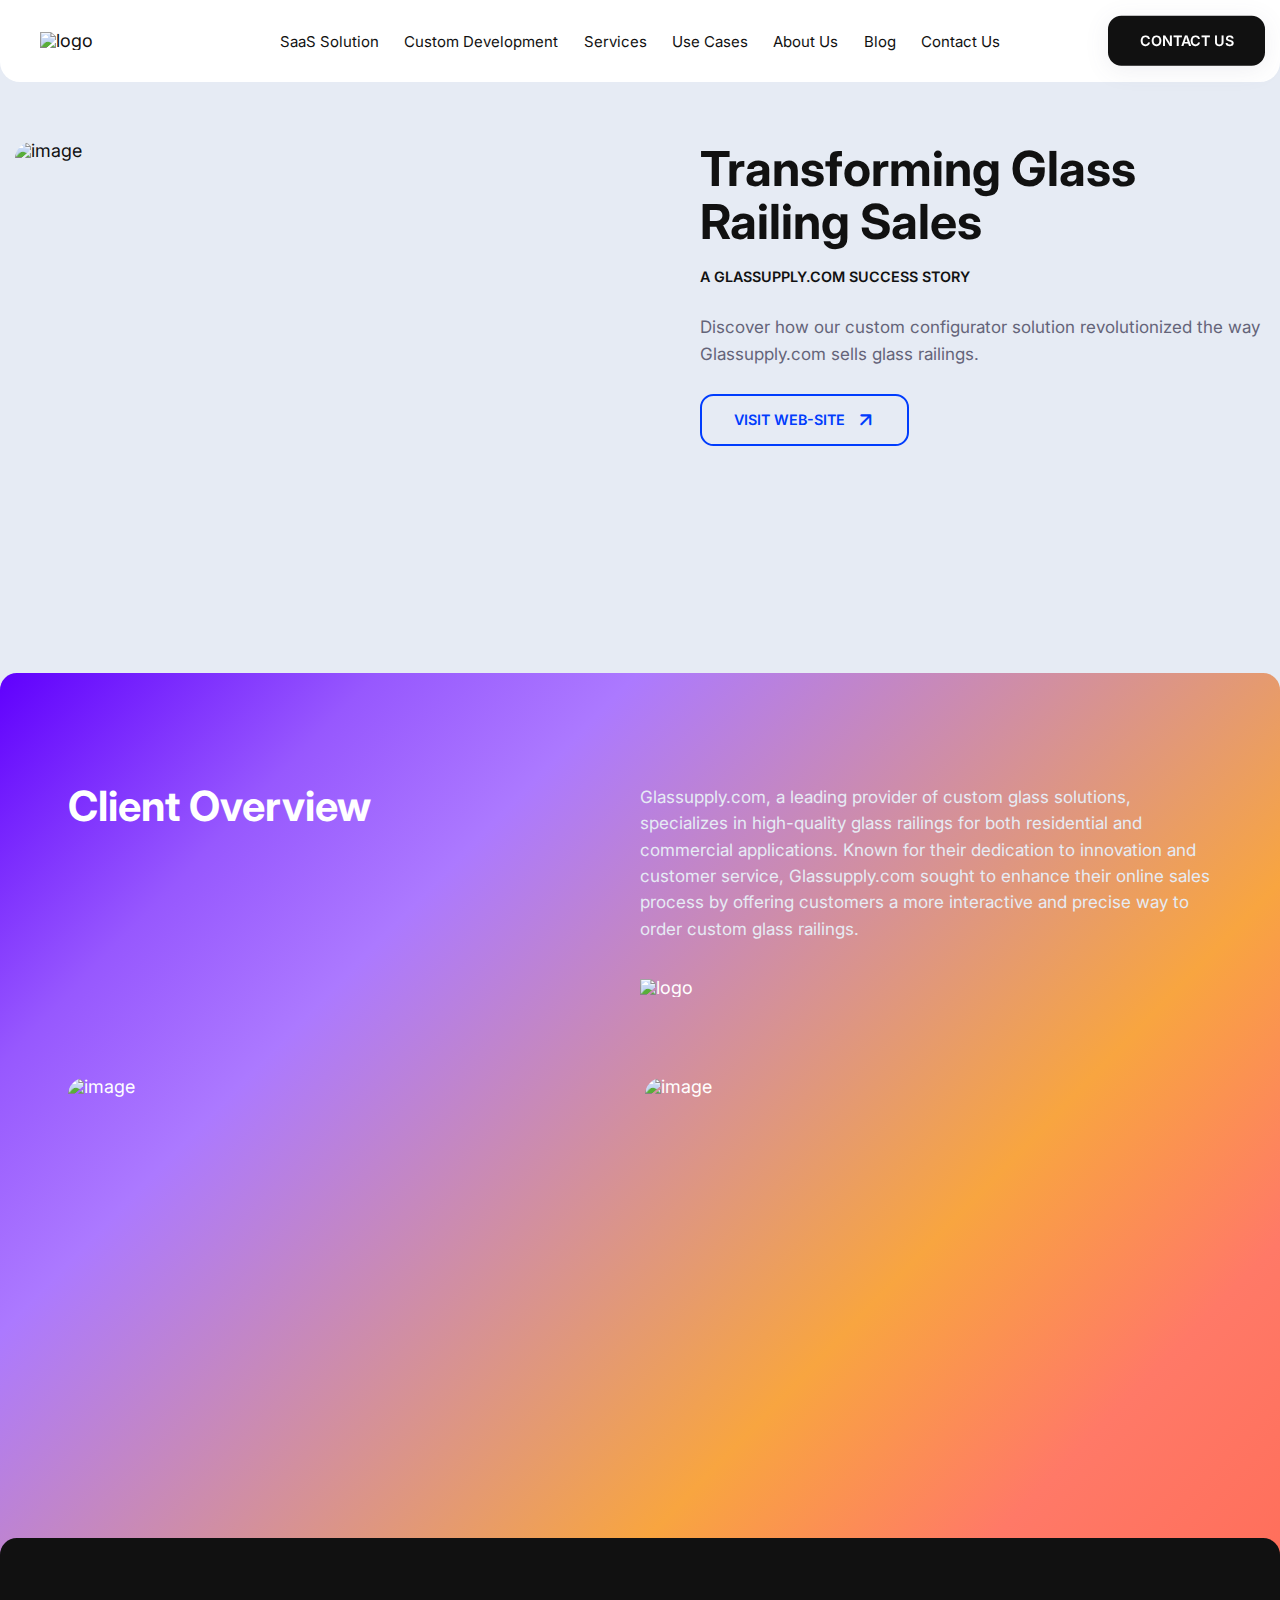
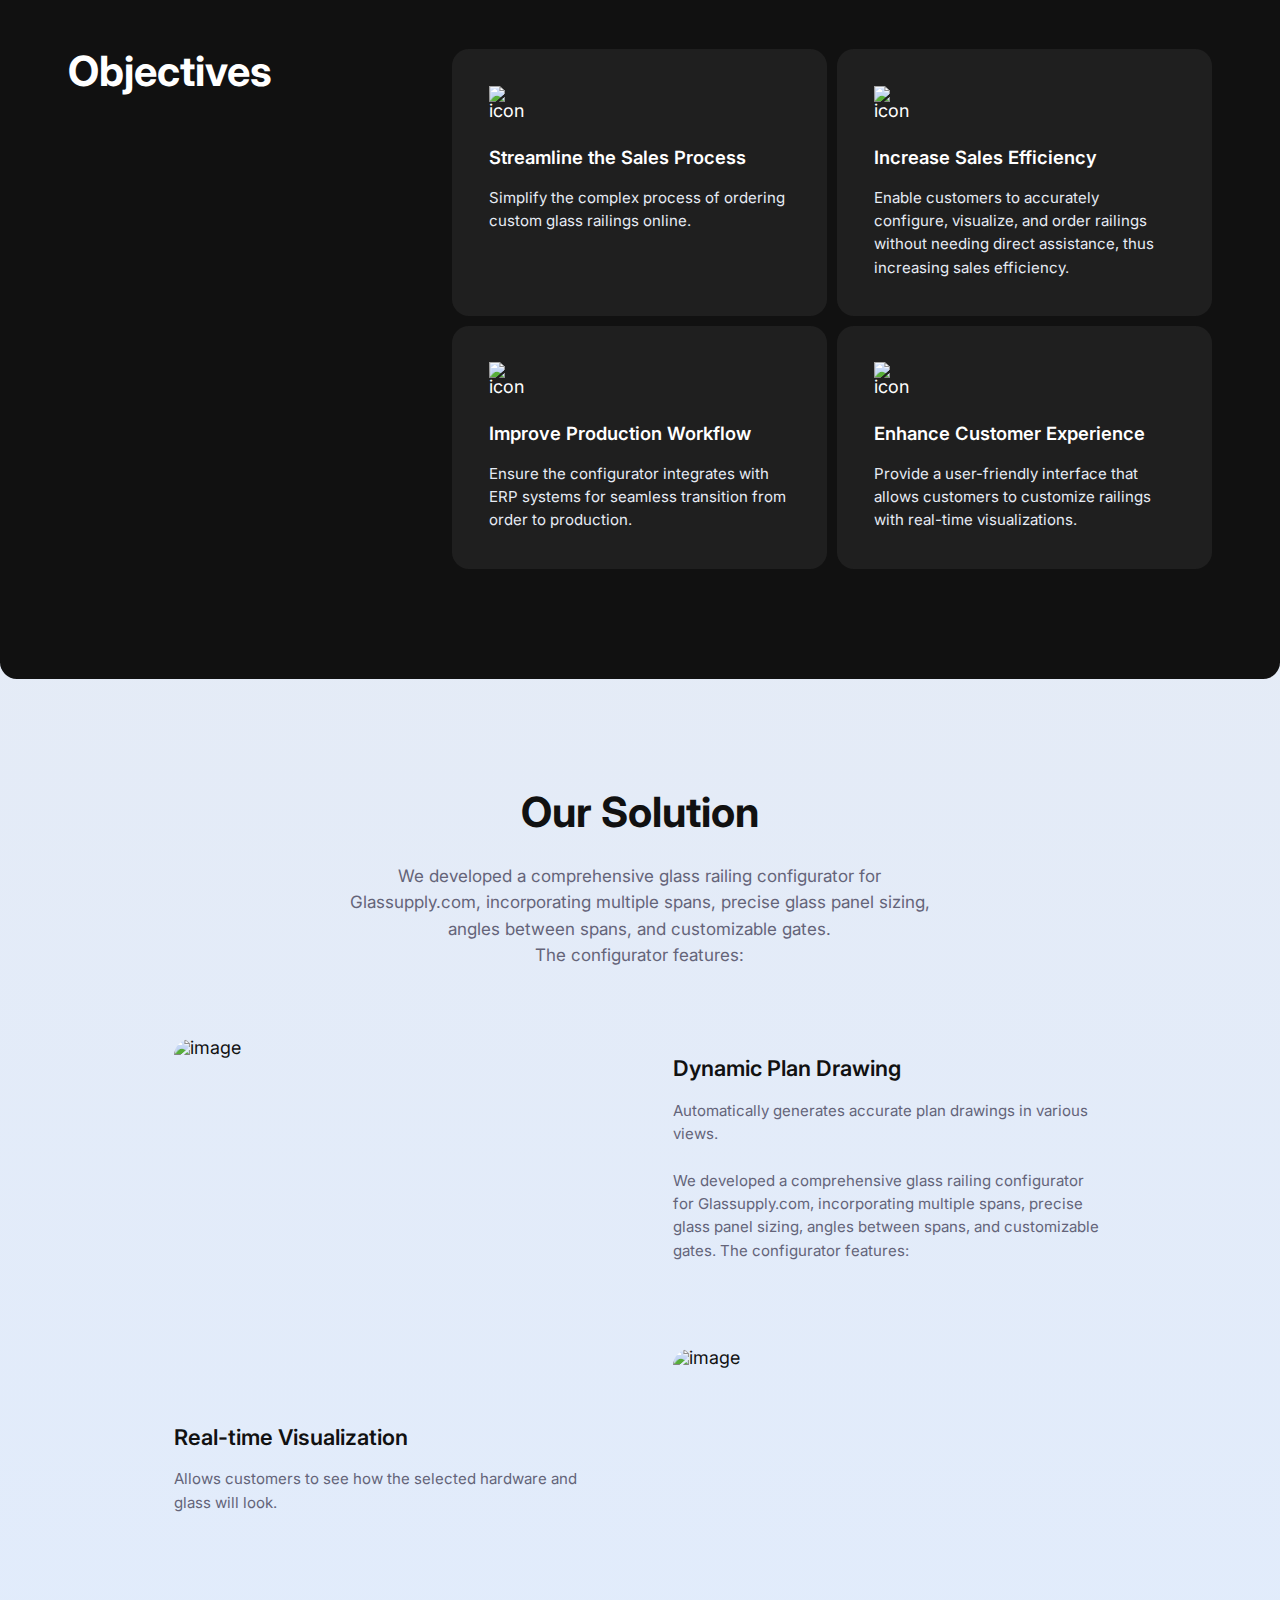
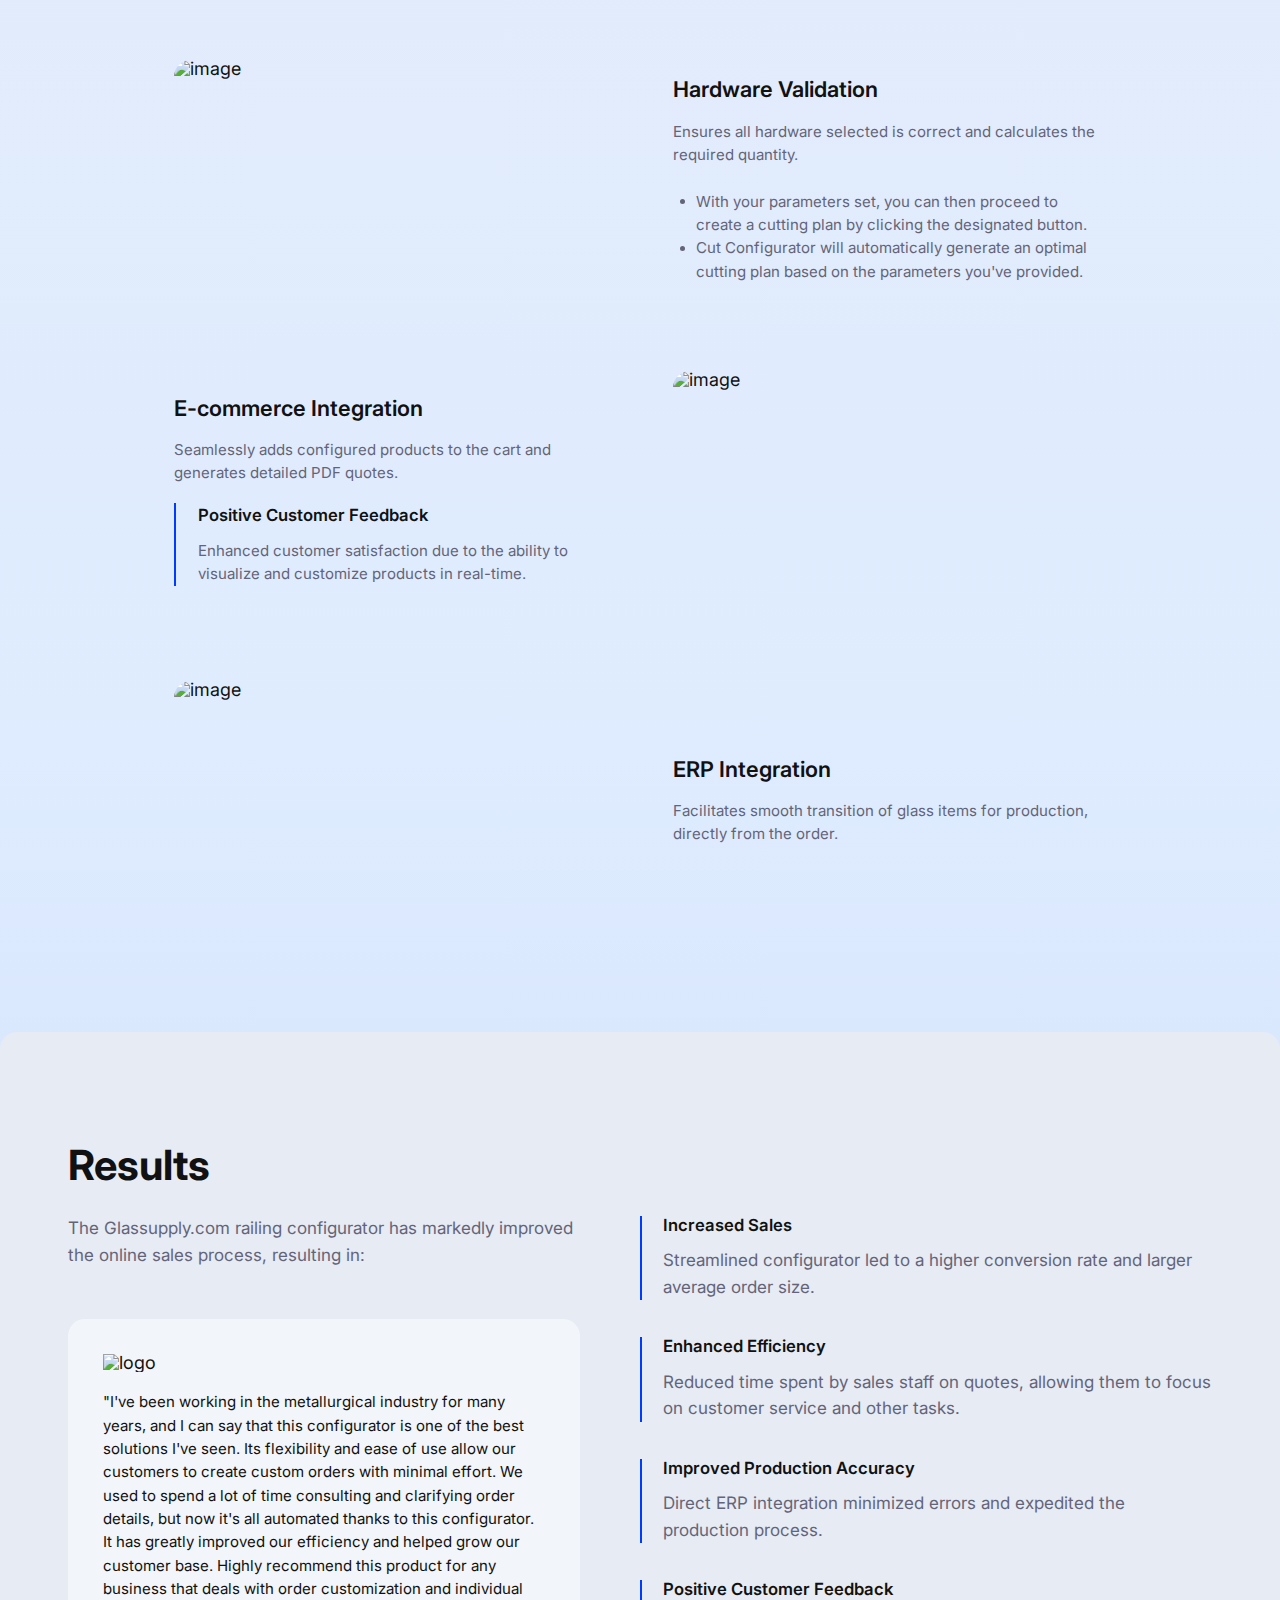
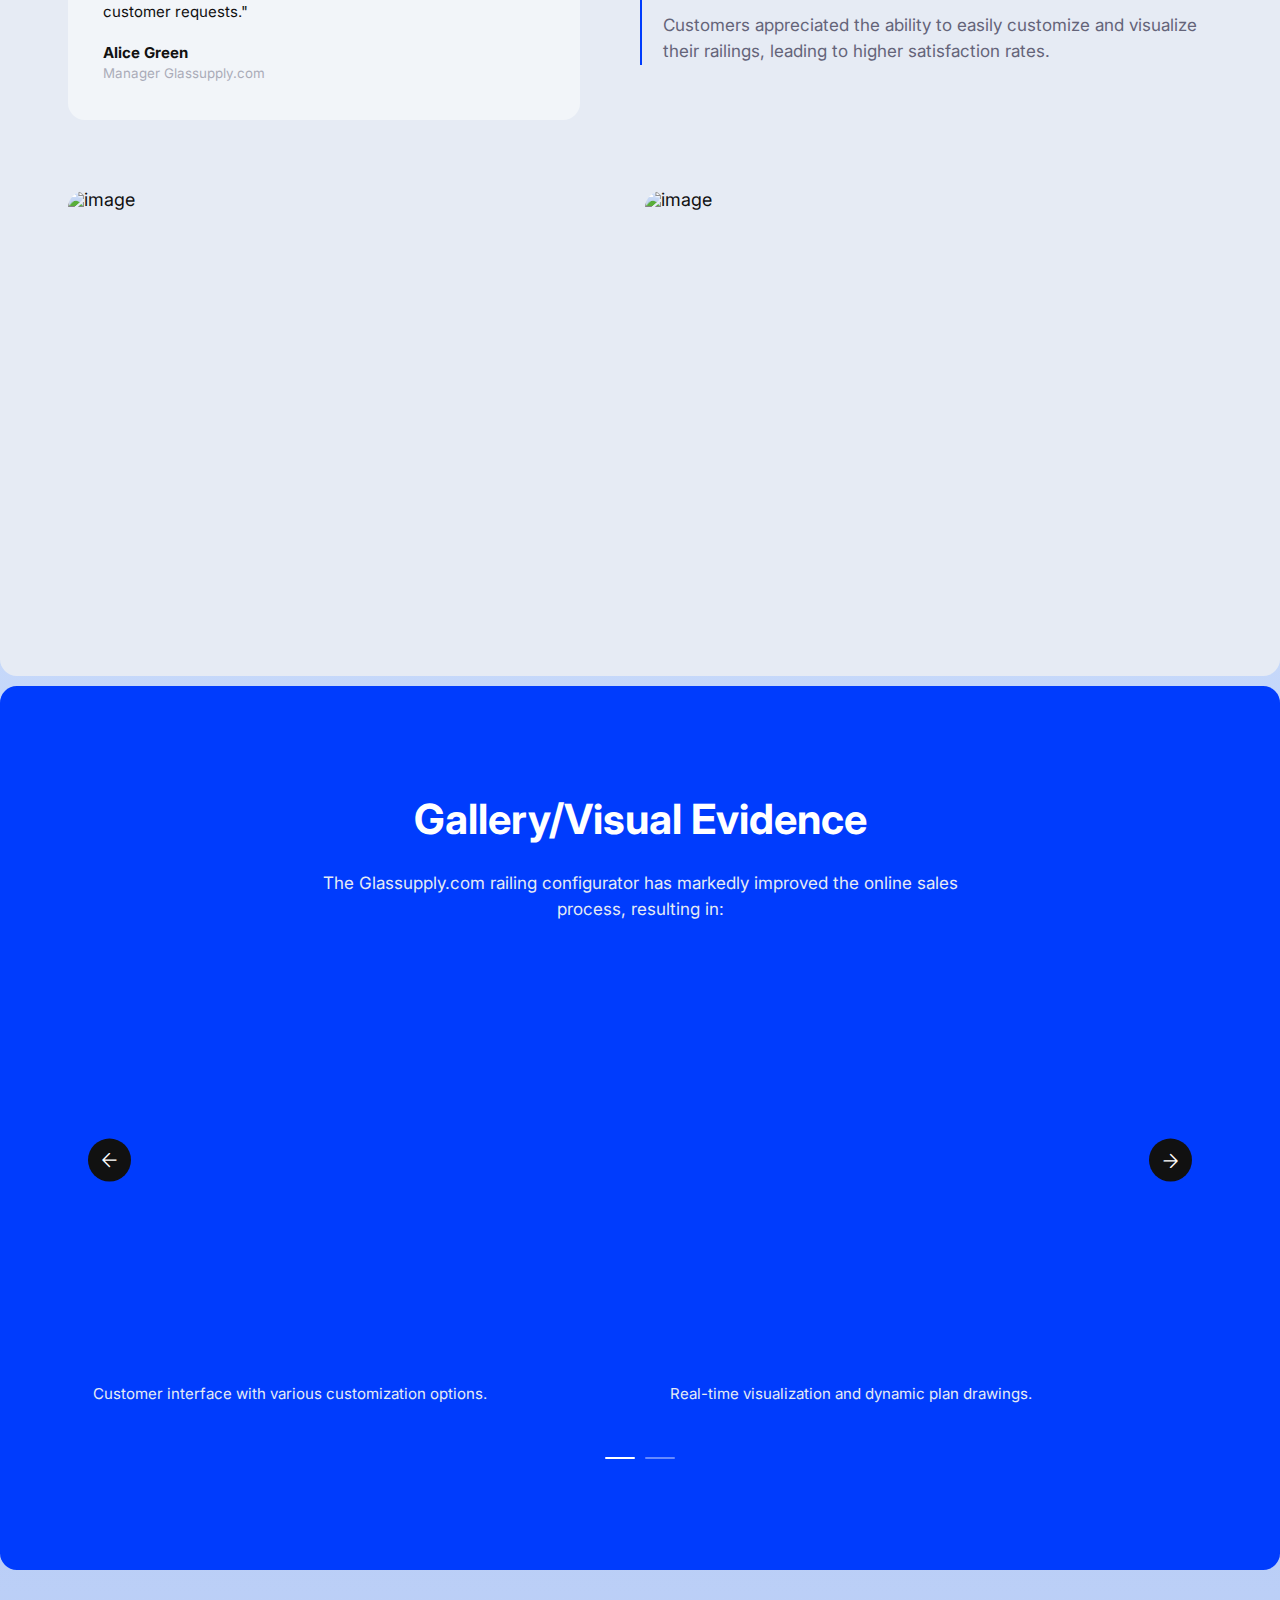
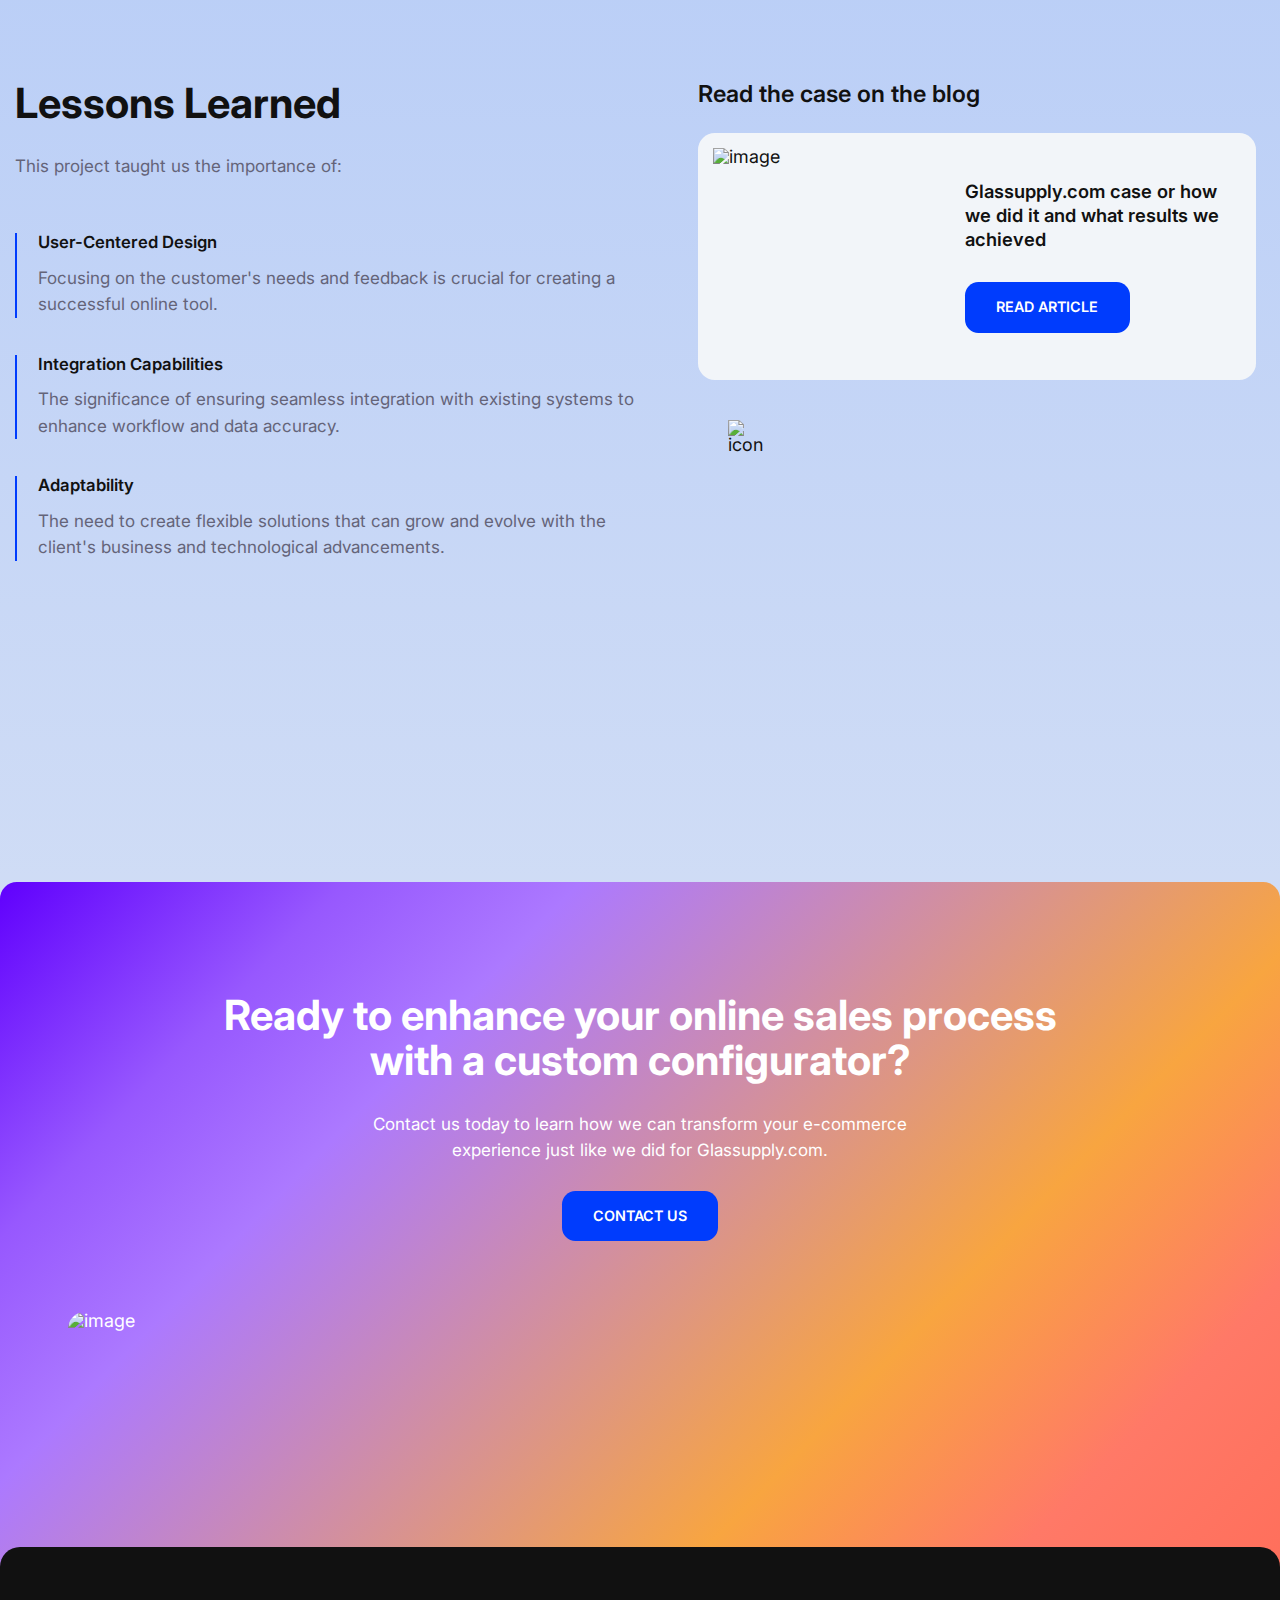
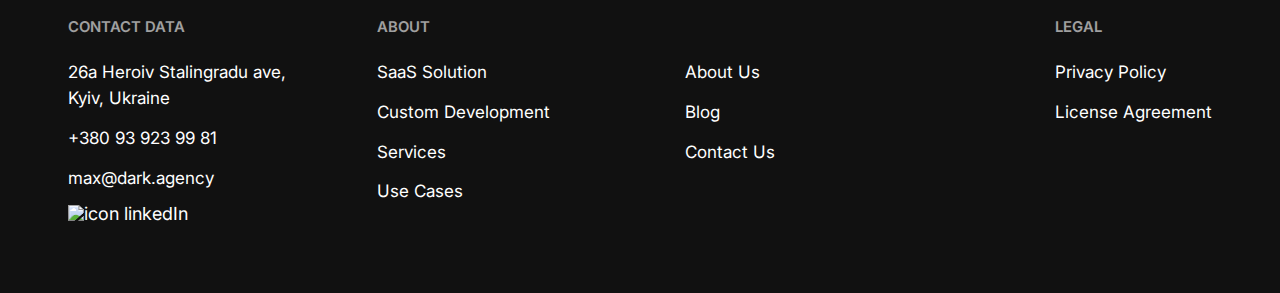
==== cases.html @ 87452d44 "Add files via upload" ====
<!DOCTYPE html>
<html lang="en">

<head>
	<title>Cases</title>
	<meta charset="UTF-8">
	<meta name="format-detection" content="telephone=no">
	<!-- <style>body{opacity: 0;}</style> -->
	<link rel="stylesheet" href="css/style.min.css?_v=20240519044227">
	<link rel="stylesheet" href="files/intl-tel-input/intlTelInput.css?_v=20240519044227">
	<link rel="shortcut icon" href="favicon.ico">
	<!-- <meta name="robots" content="noindex, nofollow"> -->
	<meta name="viewport" content="width=device-width, initial-scale=1.0">
</head>

<body>
	<div class="wrapper">
		<header class="header">
			<div class="header__box">
				<a href="home.html" class="header__logo"><img src="img/logo.svg" alt="logo"></a>
				<div class="header__menu menu">
					<nav class="menu__body">
						<div class="menu__label">Menu</div>
						<ul class="menu__list">
							<li class="menu__item _icon-arrow-link"><a href="saas.html" class="menu__link">SaaS Solution</a></li>
							<li class="menu__item _icon-arrow-link"><a href="dev.html" class="menu__link">Custom Development</a></li>
							<li class="menu__item _icon-arrow-link"><a href="services.html" class="menu__link">Services</a></li>
							<li class="menu__item _icon-arrow-link"><a href="cases.html" class="menu__link">Use Cases</a></li>
							<li class="menu__item _icon-arrow-link"><a href="about.html" class="menu__link">About Us</a></li>
							<li class="menu__item _icon-arrow-link"><a href="#" class="menu__link">Blog</a></li>
							<li class="menu__item _icon-arrow-link"><a href="contact.html" class="menu__link">Contact Us</a></li>
						</ul>
					</nav>
				</div>
				<a href="#" data-popup="#popup" data-da=".menu__body, 1200" class="header__button button">Contact us</a>
				<div class="header__actions">
					<a href="#" data-popup="#popup" class="header__button-mobile button _icon-mail"><span>Contact us</span></a>
					<button type="button" class="menu__icon icon-menu"><span></span></button>
				</div>
			</div>
		</header>

		<main class="page-cases">
			<section class="page-cases__hero hero-cases">
				<div class="hero-cases__container">
					<div class="hero-cases__body">
						<div class="hero-cases__media">
							<img src="img/cases/hero-cases/image.webp" alt="image">
						</div>
						<div class="hero-cases__content">
							<h1 class="hero-cases__title">Transforming Glass Railing Sales</h1>
							<div class="hero-cases__subtitle">A Glassupply.com Success Story</div>
							<div class="hero-cases__text text">Discover how our custom configurator solution revolutionized the way Glassupply.com sells glass railings.</div>
							<a href="#" class="hero-cases__button button _icon-arrow-link">visit web-site</a>
						</div>
					</div>
				</div>
			</section>
			<section class="page-cases__overview overview-cases">
				<div class="overview-cases__box">
					<div class="overview-cases__body">
						<div class="overview-cases__client-overview">
							<div class="overview-cases__top">
								<h2 class="overview-cases__title title">Client Overview</h2>
								<div class="overview-cases__content">
									<div class="overview-cases__text text">
										<p>Glassupply.com, a leading provider of custom glass solutions, specializes in high-quality glass railings for both residential and commercial applications. Known for their dedication to innovation and customer service, Glassupply.com sought to enhance their online sales process by offering customers a more interactive and precise way to order custom glass railings.</p>
									</div>
									<div class="overview-cases__logo">
										<img src="img/cases/overview/logo.svg" alt="logo">
									</div>
								</div>
							</div>
							<div class="overview-cases__media">
								<img src="img/cases/overview/image_1.webp" class="overview-cases__image overview-cases__image_1 ibg" alt="image">
								<img src="img/cases/overview/photo.webp" class="overview-cases__image overview-cases__image_2 ibg" alt="image">
							</div>
						</div>
						<div class="overview-cases__objectives objectives-overview-cases">
							<h2 class="objectives-overview-cases__title title">Objectives</h2>
							<div class="objectives-overview-cases__items">
								<div class="objectives-overview-cases__item item-objectivies-cases">
									<div class="item-objectivies-cases__icon">
										<img src="img/icons/icon-sale.svg" alt="icon">
									</div>
									<div class="item-objectivies-cases__body">
										<h3 class="item-objectivies-cases__title">Streamline the Sales Process</h3>
										<div class="item-objectivies-cases__text">Simplify the complex process of ordering custom glass railings online.</div>
									</div>
								</div>
								<div class="objectives-overview-cases__item item-objectivies-cases">
									<div class="item-objectivies-cases__icon">
										<img src="img/icons/icon-grow2.svg" alt="icon">
									</div>
									<div class="item-objectivies-cases__body">
										<h3 class="item-objectivies-cases__title">Increase Sales Efficiency</h3>
										<div class="item-objectivies-cases__text">Enable customers to accurately configure, visualize, and order railings without needing direct assistance, thus increasing sales efficiency.</div>
									</div>
								</div>
								<div class="objectives-overview-cases__item item-objectivies-cases">
									<div class="item-objectivies-cases__icon">
										<img src="img/icons/icon-flow.svg" alt="icon">
									</div>
									<div class="item-objectivies-cases__body">
										<h3 class="item-objectivies-cases__title">Improve Production Workflow</h3>
										<div class="item-objectivies-cases__text">Ensure the configurator integrates with ERP systems for seamless transition from order to production.</div>
									</div>
								</div>
								<div class="objectives-overview-cases__item item-objectivies-cases">
									<div class="item-objectivies-cases__icon">
										<img src="img/icons/icon-star.svg" alt="icon">
									</div>
									<div class="item-objectivies-cases__body">
										<h3 class="item-objectivies-cases__title">Enhance Customer Experience</h3>
										<div class="item-objectivies-cases__text">Provide a user-friendly interface that allows customers to customize railings with real-time visualizations.</div>
									</div>
								</div>
							</div>
						</div>
					</div>
				</div>
			</section>
			<section class="page-cases__solutions solutions-cases">
				<div class="solutions-cases__container">
					<div class="solutions-cases__top">
						<h2 class="solutions-cases__title title">Our Solution</h2>
						<div class="solutions-cases__text text">
							<p>We developed a comprehensive glass railing configurator for Glassupply.com, incorporating multiple spans, precise glass panel sizing, angles between spans, and customizable gates.</p>
							<p>The configurator features:</p>
						</div>
					</div>
					<div class="solutions-cases__items">
						<div class="solutions-cases__item item-solutions-cases">
							<div class="item-solutions-cases__media">
								<img src="img/cases/solutions-cases/image.webp" alt="image">
							</div>
							<div class="item-solutions-cases__body">
								<h3 class="item-solutions-cases__title">Dynamic Plan Drawing</h3>
								<div class="item-solutions-cases__content">
									<p>Automatically generates accurate plan drawings in various views.</p>
									<p>We developed a comprehensive glass railing configurator for Glassupply.com, incorporating multiple spans, precise glass panel sizing, angles between spans, and customizable gates. The configurator features:</p>
								</div>
							</div>
						</div>
						<div class="solutions-cases__item item-solutions-cases">
							<div class="item-solutions-cases__media">
								<img src="img/cases/solutions-cases/image.webp" alt="image">
							</div>
							<div class="item-solutions-cases__body">
								<h3 class="item-solutions-cases__title">Real-time Visualization</h3>
								<div class="item-solutions-cases__content">
									<p>Allows customers to see how the selected hardware and glass will look.</p>
								</div>
							</div>
						</div>
						<div class="solutions-cases__item item-solutions-cases">
							<div class="item-solutions-cases__media">
								<img src="img/cases/solutions-cases/image.webp" alt="image">
							</div>
							<div class="item-solutions-cases__body">
								<h3 class="item-solutions-cases__title">Hardware Validation</h3>
								<div class="item-solutions-cases__content">
									<p>Ensures all hardware selected is correct and calculates the required quantity.</p>
									<ul>
										<li>With your parameters set, you can then proceed to create a cutting plan by clicking the designated button. </li>
										<li>Cut Configurator will automatically generate an optimal cutting plan based on the parameters you've provided.</li>
									</ul>
								</div>
							</div>
						</div>
						<div class="solutions-cases__item item-solutions-cases">
							<div class="item-solutions-cases__media">
								<img src="img/cases/solutions-cases/image.webp" alt="image">
							</div>
							<div class="item-solutions-cases__body">
								<h3 class="item-solutions-cases__title">E-commerce Integration</h3>
								<div class="item-solutions-cases__content">
									<p>Seamlessly adds configured products to the cart and generates detailed PDF quotes.</p>
								</div>
								<div class="item-solutions-cases__feedback feedback-item-cases">
									<h4 class="feedback-item-cases__title">Positive Customer Feedback</h4>
									<div class="feedback-item-cases__text text">Enhanced customer satisfaction due to the ability to visualize and customize products in real-time.</div>
								</div>
							</div>
						</div>
						<div class="solutions-cases__item item-solutions-cases">
							<div class="item-solutions-cases__media">
								<img src="img/cases/solutions-cases/image.webp" alt="image">
							</div>
							<div class="item-solutions-cases__body">
								<h3 class="item-solutions-cases__title">ERP Integration</h3>
								<div class="item-solutions-cases__content">
									<p>Facilitates smooth transition of glass items for production, directly from the order.</p>
								</div>
							</div>
						</div>
					</div>
				</div>
			</section>
			<section class="page-cases__results results-cases">
				<div class="results-cases__box">
					<div class="results-cases__body">
						<div class="results-cases__top top-results-cases">
							<div class="top-results-cases__content">
								<h2 class="top-results-cases__title title">Results</h2>
								<div class="top-results-cases__text text">The Glassupply.com railing configurator has markedly improved the online sales process, resulting in:</div>
								<div class="top-results-cases__feedback feedback-top-results-cases">
									<img src="img/cases/results-cases/logo.svg" alt="logo" class="feedback-top-results-cases__logo">
									<div class="feedback-top-results-cases__quote">"I've been working in the metallurgical industry for many years, and I can say that this configurator is one of the best solutions I've seen. Its flexibility and ease of use allow our customers to create custom orders with minimal effort. We used to spend a lot of time consulting and clarifying order details, but now it's all automated thanks to this configurator. It has greatly improved our efficiency and helped grow our customer base. Highly recommend this product for any business that deals with order customization and individual customer requests."</div>
									<div class="feedback-top-results-cases__author">
										<div class="feedback-top-results-cases__name">Alice Green</div>
										<div class="feedback-top-results-cases__position">Manager Glassupply.com</div>
									</div>
								</div>
							</div>
							<div class="top-results-cases__items">
								<div class="top-results-cases__item item-top-results-cases item-blue">
									<h3 class="item-top-results-cases__title item-blue__title">Increased Sales</h3>
									<div class="item-top-results-cases__text text item-blue__text">Streamlined configurator led to a higher conversion rate and larger average order size.</div>
								</div>
								<div class="top-results-cases__item item-top-results-cases item-blue">
									<h3 class="item-top-results-cases__title item-blue__title">Enhanced Efficiency</h3>
									<div class="item-top-results-cases__text text item-blue__text">Reduced time spent by sales staff on quotes, allowing them to focus on customer service and other tasks.</div>
								</div>
								<div class="top-results-cases__item item-top-results-cases item-blue">
									<h3 class="item-top-results-cases__title item-blue__title">Improved Production Accuracy</h3>
									<div class="item-top-results-cases__text text item-blue__text">Direct ERP integration minimized errors and expedited the production process.</div>
								</div>
								<div class="top-results-cases__item item-top-results-cases item-blue">
									<h3 class="item-top-results-cases__title item-blue__title">Positive Customer Feedback</h3>
									<div class="item-top-results-cases__text text item-blue__text">Customers appreciated the ability to easily customize and visualize their railings, leading to higher satisfaction rates.</div>
								</div>
							</div>
						</div>
						<div data-gallery class="results-cases__media">
							<img src="img/cases/results-cases/image_1.webp" alt="image" class="results-cases__image results-cases__image_1 ibg">
							<img src="img/cases/results-cases/image_2.webp" alt="image" class="results-cases__image results-cases__image_2 ibg">
						</div>
					</div>
				</div>
			</section>
			<section class="page-cases__gallery gallery-cases">
				<div class="gallery-cases__box">
					<div class="gallery-cases__body">
						<div class="gallery-cases__top">
							<h2 class="gallery-cases__title title">Gallery/Visual Evidence</h2>
							<div class="gallery-cases__text text">The Glassupply.com railing configurator has markedly improved the online sales process, resulting in:</div>
						</div>
						<div class="gallery-cases__slider slider-gallery-cases swiper">
							<div class="slider-gallery-cases__wrapper swiper-wrapper">
								<div class="slider-gallery-cases__slide swiper-slide slide-gallery-cases">
									<div data-gallery class="slide-gallery-cases__media">
										<a data-video='{"source": [{"src":"files/video/1st-video-35s.mp4", "type":"video/mp4"}], "attributes": {"preload": false, "playsinline": true, "controls": true}}'>
											<video playsinline muted poster="img/cases/gallery-cases/image_1.webp">
												<source src="files/video/1st-video-35s.mp4" type="video/mp4">
											</video>
										</a>
									</div>
									<div class="slide-gallery-cases__text">
										<p>Customer interface with various customization options.</p>
									</div>
								</div>
								<div class="slider-gallery-cases__slide swiper-slide slide-gallery-cases">
									<div data-gallery class="slide-gallery-cases__media">
										<a data-video='{"source": [{"src":"files/video/1st-video-35s.mp4", "type":"video/mp4"}], "attributes": {"preload": false, "playsinline": true, "controls": true}}'>
											<video playsinline muted poster="img/cases/gallery-cases/image_2.webp">
												<source src="files/video/1st-video-35s.mp4" type="video/mp4">
											</video>
										</a>
									</div>
									<div class="slide-gallery-cases__text">
										<p>Real-time visualization and dynamic plan drawings.</p>
									</div>
								</div>
								<div class="slider-gallery-cases__slide swiper-slide slide-gallery-cases">
									<div data-gallery class="slide-gallery-cases__media">
										<a data-video='{"source": [{"src":"files/video/1st-video-35s.mp4", "type":"video/mp4"}], "attributes": {"preload": false, "playsinline": true, "controls": true}}'>
											<video playsinline muted poster="img/cases/gallery-cases/image_1.webp">
												<source src="files/video/1st-video-35s.mp4" type="video/mp4">
											</video>
										</a>
									</div>
									<div class="slide-gallery-cases__text">
										<p>Customer interface with various customization options.</p>
									</div>
								</div>
							</div>
							<div class="slider-gallery-cases__pagination"></div>
							<button type="button" class="slider-gallery-cases-button slider-gallery-cases-button-prev _icon-arrow-link"></button>
							<button type="button" class="slider-gallery-cases-button slider-gallery-cases-button-next _icon-arrow-link"></button>
						</div>
					</div>
				</div>
			</section>
			<section class="page-cases__lessons lessons-cases">
				<div class="lessons-cases__container">
					<div class="lessons-cases__body">
						<div class="lessons-cases__content content-lessons-cases">
							<div class="content-lessons-cases__title-box">
								<h2 class="content-lessons-cases__title title">Lessons Learned</h2>
								<div class="content-lessons-cases__text text">This project taught us the importance of:</div>
							</div>
							<div class="content-lessons-cases__items">
								<div class="content-lessons-cases__item item-content-lessons-cases item-blue">
									<h4 class="item-content-lessons-cases__title item-blue__title">User-Centered Design</h4>
									<div class="item-content-lessons-cases__text text item-blue__text">Focusing on the customer's needs and feedback is crucial for creating a successful online tool.</div>
								</div>
								<div class="content-lessons-cases__item item-content-lessons-cases item-blue">
									<h4 class="item-content-lessons-cases__title item-blue__title">Integration Capabilities</h4>
									<div class="item-content-lessons-cases__text text item-blue__text">The significance of ensuring seamless integration with existing systems to enhance workflow and data accuracy.</div>
								</div>
								<div class="content-lessons-cases__item item-content-lessons-cases item-blue">
									<h4 class="item-content-lessons-cases__title item-blue__title">Adaptability</h4>
									<div class="item-content-lessons-cases__text text item-blue__text">The need to create flexible solutions that can grow and evolve with the client's business and technological advancements.</div>
								</div>
							</div>
						</div>
						<div class="lessons-cases__media media-lessons-cases">
							<div class="media-lessons-cases__info info-lessons-cases">
								<h3 class="info-lessons-cases__title">Read the case on the blog</h3>
								<div class="info-lessons-cases__body">
									<div class="info-lessons-cases__image">
										<img src="img/cases/lessons-cases/image.webp" alt="image">
									</div>
									<div class="info-lessons-cases__content">
										<h5 class="info-lessons-cases__subtitle">Glassupply.com case or how we did it and what results we achieved</h5>
										<a href="#" class="info-lessons-cases__button button">Read article</a>
									</div>
								</div>
							</div>
							<div data-gallery class="media-lessons-cases__video">
								<a data-video='{"source": [{"src":"files/video/1st-video-35s.mp4", "type":"video/mp4"}], "attributes": {"preload": false, "playsinline": true, "controls": true}}'>
									<video playsinline loop muted poster="img/cases/gallery-cases/image_1.webp">
										<source src="files/video/1st-video-35s.mp4" type="video/mp4">
									</video>
								</a>
								<div class="media-lessons-cases__video-button">
									<img src="img/icons/icon-play.svg" alt="icon">
								</div>
							</div>
						</div>
					</div>
				</div>
			</section>
			<section class="page-cases__demo demo">
				<div class="demo__box">
					<div class="demo__body">
						<div class="demo__content">
							<h2 class="demo__title title">Ready to enhance your online sales process with a custom configurator?</h2>
							<div class="demo__text text">Contact us today to learn how we can transform your e-commerce experience just like we did for Glassupply.com.</div>
							<a href="#" data-popup="#popup" class="demo__button button">Contact us</a>
						</div>
						<div class="demo__image">
							<img src="img/demo/image.webp" alt="image">
						</div>
					</div>
				</div>
			</section>
		</main>
		<footer class="footer">
			<div class="footer__box">
				<div class="footer__body">
					<div class="footer__contact contact-footer">
						<div class="contact-footer__label footer__label">Contact data</div>
						<div class="contact-footer__body">
							<a href="https://maps.app.goo.gl/h1xusUTWnPDBeWwU9" class="contact-footer__link footer__link">26a Heroiv Stalingradu ave,
								Kyiv, Ukraine</a>
							<a href="tel:+380939239981" class="contact-footer__link footer__link">+380 93 923 99 81</a>
							<a href="mailto:max@dark.agency" class="contact-footer__link footer__link">max@dark.agency</a>
							<a href="#" class="contact-footer__link-social">
								<img src="img/icons/icon-linkedIn.svg" alt="icon linkedIn">
							</a>
						</div>
					</div>
					<div class="footer__about about-footer">
						<div class="about-footer__label footer__label">About</div>
						<nav class="about-footer__body">
							<ul class="about-footer__list">
								<li class="about-footer__item"><a href="saas.html" class="about-footer__link footer__link">SaaS Solution</a></li>
								<li class="about-footer__item"><a href="about.html" class="about-footer__link footer__link">About Us</a></li>
								<li class="about-footer__item"><a href="dev.html" class="about-footer__link footer__link">Custom Development</a></li>
								<li class="about-footer__item"><a href="#" class="about-footer__link footer__link">Blog</a></li>
								<li class="about-footer__item"><a href="services.html" class="about-footer__link footer__link">Services</a></li>
								<li class="about-footer__item"><a href="contact.html" class="about-footer__link footer__link">Contact Us</a></li>
								<li class="about-footer__item"><a href="cases.html" class="about-footer__link footer__link">Use Cases</a></li>
							</ul>
						</nav>
					</div>
					<div class="footer__legal legal-footer">
						<div class="legal-footer__label footer__label">Legal</div>
						<div class="legal-footer__body">
							<a href="#" class="legal-footer__link footer__link">Privacy Policy</a>
							<a href="#" class="legal-footer__link footer__link">License Agreement</a>
						</div>
					</div>
				</div>
			</div>
		</footer>
	</div>
	<div id="popup" aria-hidden="true" class="popup">
		<div class="popup__wrapper">
			<div class="popup__content">
				<div class="popup__close-block">
					<div class="popup__dot"></div>
					<div class="popup__dot"></div>
					<button data-close type="button" class="popup__close">
						<img src="img/icons/icon-close.svg" alt="icon">
					</button>
				</div>
				<div class="popup__body">
					<div class="popup__images">
						<div class="popup__image popup__image_1">
							<img src="img/popup/image_1.webp" alt="image">
						</div>
						<div class="popup__image popup__image_2">
							<img src="img/popup/image_2.webp" alt="image">
						</div>

					</div>
					<div class="popup__box">
						<h2 class="popup__title">Get in Touch</h2>
						<div class="popup__text">Simply want to connect or have a general inquiry? Feel free to reach out, and we’ll get back to you as soon as we can.</div>
						<div class="popup__form">
							<form action="files/sendmail/sendmail.php" method="POST" class="form__body">
								<div class="form__item">
									<label for="formFirstNamePopup" class="form__label">First Name</label>
									<input type="text" name="form[first-name]" id="formFirstNamePopup" data-error="Error" placeholder="John" class="input">
								</div>
								<div class="form__item">
									<label for="formLastNamePopup" class="form__label">last Name</label>
									<input type="text" name="form[last-name]" id="formLastNamePopup" data-error="Error" placeholder="" class="input">
								</div>
								<div class="form__item">
									<label for="formEmailPopup" class="form__label">Email</label>
									<input type="email" name="form[email]" id="formEmailPopup" data-error="Error" placeholder="E-mail" class="input">
								</div>
								<div class="form__item">
									<label for="formCountryPopup" class="form__label">Country</label>
									<input type="text" name="form[country]" id="formCountryPopup" data-error="Error" placeholder="Germany" class="input">
								</div>
								<div class="form__item">
									<label for="formPhonePopup" class="form__label">Phone</label>
									<input type="tel" name="form[phone]" id="formPhonePopup" data-error="Error" placeholder="" class="input">
								</div>
								<div class="form__item">
									<label for="formNamePopup" class="form__label">First Name</label>
									<input type="text" name="form[name]" id="formNamePopup" data-error="Error" placeholder="Optional" class="input">
								</div>
								<div class="form__item form__item_message">
									<label for="formMessagePopup" class="form__label">Message</label>
									<input type="text" name="form[message]" id="formMessagePopup" data-error="Error" placeholder="Message" class="input input_message-popup">
								</div>
								<button type="submit" class="button">Send request</button>
							</form>
						</div>
					</div>
				</div>
			</div>
		</div>
	</div>
	<script src="js/app.min.js?_v=20240519044227"></script>
	<script src="files/intl-tel-input/intlTelInput.js?_v=20240519044227"></script>
	<script src="files/intl-tel-input/utils.js?_v=20240519044227"></script>
</body>

</html>
---- css/style.min.css ----
@import url(https://fonts.googleapis.com/css?family=Inter:regular,600,700&display=swap);@import url(https://fonts.googleapis.com/css?family=Allerta+Stencil:regular&display=swap);@font-face{font-family:icons;font-display:swap;src:url(../fonts/icons.woff2) format("woff2");font-weight:400;font-style:normal}[class*=_icon-]::before{font-family:icons;font-style:normal;font-weight:400;font-variant:normal;text-transform:none;line-height:1;-webkit-font-smoothing:antialiased;-moz-osx-font-smoothing:grayscale}._icon-app:before{content:"\e906";color:#003cfd}._icon-idea:before{content:"\e907";color:#003cfd}._icon-strategy:before{content:"\e905";color:#003cfd}._icon-commerce:before{content:"\e904"}._icon-code:before{content:"\e903"}._icon-arrow-link:before{content:"\e900";color:#fff}._icon-arrow:before{content:"\e901";color:#fff}._icon-mail:before{content:"\e902";color:#fff}*{padding:0;margin:0;border:0}*,*::after,*::before{box-sizing:border-box}*::after,*::before{display:inline-block}body,html{height:100%;min-width:320px}body{color:#111;line-height:1;font-family:Inter;font-size:1.125rem;-ms-text-size-adjust:100%;-moz-text-size-adjust:100%;-webkit-text-size-adjust:100%;-webkit-font-smoothing:antialiased;-moz-osx-font-smoothing:grayscale}button,input,textarea{font-family:Inter;font-size:inherit;line-height:inherit;color:inherit;background-color:transparent}input,textarea{width:100%}button,option,select{cursor:pointer}a{display:inline-block;color:inherit;text-decoration:none}ul li{list-style:none}img{vertical-align:top}h1,h2,h3,h4,h5,h6{font-weight:inherit;font-size:inherit}.lock body{overflow:hidden;touch-action:none;-ms-scroll-chaining:none;overscroll-behavior:none}.wrapper{min-height:100%;display:flex;flex-direction:column;overflow:hidden;background:linear-gradient(180deg,#e6ebf4 21.42%,#dfecff 47.55%,#b8cdf7 75.49%,#e6ebf4 100%)}@supports (overflow:clip){.wrapper{overflow:clip}}.wrapper > main{flex:1 1 auto}.wrapper > *{min-width:0}[class*=__container]{max-width:83.875rem;margin:0 auto;padding:0 .9375rem}.button{display:inline-flex;justify-content:center;align-items:center;padding:0 2.1875rem;height:3.375rem;border-radius:.9375rem;font-size:.9375rem;line-height:145%;font-weight:600;text-transform:uppercase;color:#fff;background-color:#003cfd;transition:all .5s ease 0s}.button:active{background-color:#0037ea;color:rgba(255,255,255,.7)}.button--fw{width:100%}.button_big{height:4.375rem;padding:0 5rem;font-size:1.125rem}.button_white{border:1px solid #fff;background-color:transparent;box-shadow:0 4px 24px 0 rgba(96,96,129,.1)}input[type=email],input[type=tel],input[type=text],textarea{-webkit-appearance:none;appearance:none}.input{border-radius:0!important;width:100%;display:block;padding:0;height:1.5625rem;caret-color:inherit;font-size:1rem}.input._form-focus{outline:0}.input[placeholder]:not([data-placeholder-nohiden])::-webkit-input-placeholder{-webkit-transition:opacity .3s;transition:opacity .3s}.input[placeholder]:not([data-placeholder-nohiden]):-ms-input-placeholder{-ms-transition:opacity .3s;transition:opacity .3s}.input[placeholder]:not([data-placeholder-nohiden])::-ms-input-placeholder{-ms-transition:opacity .3s;transition:opacity .3s}.input[placeholder]:not([data-placeholder-nohiden])::placeholder{transition:opacity .3s}.input[placeholder]:not([data-placeholder-nohiden]):focus::-webkit-input-placeholder{opacity:0}.input[placeholder]:not([data-placeholder-nohiden]):focus:-ms-input-placeholder{opacity:0}.input[placeholder]:not([data-placeholder-nohiden]):focus::-ms-input-placeholder{opacity:0}.input[placeholder]:not([data-placeholder-nohiden]):focus::placeholder{opacity:0}textarea.input{resize:none;padding:0 0}body::after{content:"";background-color:rgba(0,0,0,.5);position:fixed;width:100%;height:100%;top:0;left:0;opacity:0;transition:opacity .8s ease 0s;pointer-events:none;z-index:149}.popup-show body::after{opacity:1}.popup{position:fixed;top:0;left:0;bottom:0;right:0;padding:30px 10px;transition:visibility .8s ease 0s;visibility:hidden;pointer-events:none}.popup_show{z-index:150;visibility:visible;overflow:auto;pointer-events:auto}.popup_show .popup__content{visibility:visible;-webkit-transform:scale(1);transform:scale(1)}.popup__wrapper{display:flex;flex-direction:column;align-items:center;min-height:100%;flex:1 1 auto;width:100%;display:flex;justify-content:center;align-items:center;position:relative}.popup__content{visibility:hidden;-webkit-transform:scale(0);transform:scale(0);transition:-webkit-transform .3s ease 0s;transition:transform .3s ease 0s;transition:transform .3s ease 0s,-webkit-transform .3s ease 0s;background-color:#fff;padding:70px;width:100%;max-width:1130px;border-radius:20px;overflow:hidden}.lock .popup__content{visibility:visible}.popup__close-block{position:absolute;top:15px;right:15px;display:flex;align-items:center;gap:.6875rem}.popup__dot{width:1rem;height:1rem;border-radius:50%;background-color:#e6ebf4}.popup__close{width:1.875rem;height:1.875rem;border-radius:50%;background-color:#d1d8e5}.popup__close img{max-width:100%}.popup__body{display:flex;justify-content:end}.popup__images{width:34.6875rem;display:flex;flex-direction:column;gap:.625rem;position:absolute;top:1.25rem;left:-14.5rem}.popup__image{width:100%;padding-bottom:68.2882882883%;position:relative}.popup__image img{position:absolute;width:100%;height:100%;top:0;left:0;-o-object-fit:cover;object-fit:cover}.popup__box{flex:0 1 66.262626%}.popup__title{font-size:2rem;font-weight:700;line-height:120%}.popup__title:not(:last-child){margin-bottom:1.25rem}.popup__text{font-size:1.125rem;line-height:155%;color:#646479}.popup__text:not(:last-child){margin-bottom:2.5rem}.ibg{width:100%;height:100%;-o-object-fit:cover;object-fit:cover}.ibg--top{-o-object-position:top;object-position:top}.ibg--bottom{-o-object-position:bottom;object-position:bottom}.ibg--left{-o-object-position:left;object-position:left}.ibg--right{-o-object-position:right;object-position:right}.ibg--contain{-o-object-fit:contain;object-fit:contain}.title{font-size:3rem;font-weight:700;line-height:110%}.text{font-size:1.125rem;line-height:155%;color:#646479}.swiper-pagination-bullet{flex:0 0 1.875rem;width:1.875rem;height:.125rem;border-radius:.125rem;background-color:rgba(255,255,255,.4)}.swiper-pagination-bullet-active{background-color:#fff}.demo{display:flex;justify-content:center}.demo__box{flex:0 1 93.25rem;max-width:100%;background:linear-gradient(134deg,#6000fd 0,#9758fe 17.5%,#ac79ff 29.5%,#f8a540 68.5%,#ff7967 84.5%,#ff6e5a 100%);color:#fff;border-radius:1.25rem;padding:8.125rem 5.625rem 0 5.625rem}.demo__body{max-width:82rem}.demo__content{display:flex;flex-direction:column;align-items:center}.demo__content:not(:last-child){margin-bottom:5rem}.demo__title{max-width:54.625rem;text-align:center}.demo__title:not(:last-child){margin-bottom:1.875rem}.demo__text{max-width:41.0625rem;text-align:center;color:#fff}.demo__text:not(:last-child){margin-bottom:1.875rem}.demo__image{padding-bottom:24.9237804878%;border-radius:1.25rem;overflow:hidden;position:relative}.demo__image img{position:absolute;width:100%;height:100%;top:0;left:0;-o-object-fit:cover;object-fit:cover}.stories__content{display:flex;flex-direction:column;align-items:center}.stories__title{max-width:31.25rem;text-align:center}.stories__text{max-width:40.625rem;text-align:center}.stories__button{background-color:inherit;border:1px solid #003cfd;color:#003cfd;padding:0 5.5rem}.stories__items{display:grid;grid-template-columns:repeat(3,1fr);gap:.625rem}.faq__columns{display:flex;gap:.9375rem}.faq__column{flex:0 1 50%}.faq__title:not(:last-child){margin-bottom:1.875rem}.faq__items{margin-top:.9375rem}.faq__item:not(:last-child){margin-bottom:3.75rem}.item-faq{position:relative}.item-faq:not(:last-child)::after{content:"";position:absolute;bottom:-1.875rem;left:0;width:100%;height:.0625rem;background-color:rgba(0,60,253,.1)}.item-faq__title{font-size:1.25rem;font-weight:600;line-height:110%}.item-faq__title:not(:last-child){margin-bottom:.9375rem}.item-faq__text{font-size:1rem;line-height:155%;color:#646479}.item-blue{padding-left:1.5625rem;position:relative}.item-blue::before{content:"";position:absolute;top:0;left:0;width:.125rem;height:100%;background-color:#003cfd}.item-blue:not(:last-child){margin-bottom:2.5rem}.item-blue__title{font-size:1.25rem;font-weight:600;line-height:110%}.item-blue__title:not(:last-child){margin-bottom:.9375rem}.reviews__top{display:flex;-webkit-column-gap:.9375rem;-moz-column-gap:.9375rem;column-gap:.9375rem}.reviews__top:not(:last-child){margin-bottom:.625rem}.reviews__top_about{flex-direction:column;align-items:center}.reviews__top_about:not(:last-child){margin-bottom:5rem}.reviews__content{flex:0 1 50%}.reviews__title{text-align:center}.reviews__title_about{max-width:31.25rem}.reviews__comment{flex:0 1 50%}.reviews__items{display:grid;grid-template-columns:repeat(3,1fr);gap:.6875rem;align-items:start}.item-reviews{background:rgba(242,245,249,.6);padding:2.5rem;border-radius:1.25rem;display:flex;flex-direction:column;align-items:start;gap:1.25rem}.item-reviews__quote{font-size:1rem;line-height:155%}.item-reviews__author{line-height:120%}.item-reviews__name{font-size:1rem;font-weight:700}.item-reviews__position{font-size:.875rem;opacity:.5}.header{position:fixed;z-index:99;width:100%}.header__box{max-width:93.25rem;margin:0 auto;min-height:5.125rem;background-color:#fff;border-radius:0 0 20px 20px;position:relative;display:flex;justify-content:center;align-items:center;transition:all .5s ease 0s}._header-scroll .header__box{background-color:rgba(255,255,255,.8)}.header__logo{position:absolute;top:50%;left:2.5rem;-webkit-transform:translate(0,-50%);transform:translate(0,-50%);display:flex;align-items:center}.header__logo img{max-width:100%}.header__menu{flex:1 1 100%}.header__actions{position:absolute;top:50%;right:.625rem;-webkit-transform:translate(0,-50%);transform:translate(0,-50%);display:flex;gap:.3125rem;align-items:center}.header__button{box-shadow:0 4px 24px 0 rgba(96,96,129,.1);background-color:#111}.header__button-mobile{display:flex;gap:.5rem;height:2.25rem!important;padding:0 1rem;font-size:.6875rem;border:1px solid #d8e2ef;background-color:#fff;color:#111}.header__button-mobile::before{color:#111;font-size:1.25rem;transition:color .5s ease 0s}.menu{display:flex;justify-content:center;align-items:center}.menu__label{font-weight:600;font-size:.8125rem;line-height:145%;text-transform:uppercase;color:#646479;opacity:.6}.menu__label:not(:last-child){margin-bottom:1.875rem}.menu__list{display:flex;-webkit-column-gap:1.875rem;-moz-column-gap:1.875rem;column-gap:1.875rem;row-gap:.9375rem}.menu__item{font-size:.9375rem;line-height:140%;transition:color .5s ease 0s}@-webkit-keyframes items-slide{100%{opacity:1;-webkit-transform:translate(0,0);transform:translate(0,0)}}@keyframes items-slide{100%{opacity:1;-webkit-transform:translate(0,0);transform:translate(0,0)}}.menu .menu__item:nth-child(1){-webkit-animation-delay:0s;animation-delay:0s}.menu .menu__item:nth-child(2){-webkit-animation-delay:.1s;animation-delay:.1s}.menu .menu__item:nth-child(3){-webkit-animation-delay:.2s;animation-delay:.2s}.menu .menu__item:nth-child(4){-webkit-animation-delay:.3s;animation-delay:.3s}.menu .menu__item:nth-child(5){-webkit-animation-delay:.4s;animation-delay:.4s}.menu .menu__item:nth-child(6){-webkit-animation-delay:.5s;animation-delay:.5s}.menu .menu__item:nth-child(7){-webkit-animation-delay:.6s;animation-delay:.6s}.icon-menu{display:none}.footer{position:relative;z-index:2}.footer__box{max-width:93.25rem;margin:0 auto;background-color:#111;color:#fff;border-radius:20px 20px 0 0;padding:5rem 5.625rem}.footer__body{display:flex;gap:5rem}.footer__label{font-weight:600;line-height:145%;text-transform:uppercase;opacity:.6}.footer__label:not(:last-child){margin-bottom:1.25rem}.footer__link{max-width:15rem;line-height:155%;font-size:1.125rem;transition:color .5s ease 0s}.footer__about{flex:1 1 auto}.contact-footer__body{display:flex;flex-direction:column;gap:.9375rem}.about-footer__list{display:grid;grid-template-columns:repeat(2,1fr);justify-content:space-between;gap:.9375rem}.legal-footer__body{display:flex;flex-direction:column;gap:.9375rem}.page__hero{margin-top:10.375rem;margin-bottom:7.5rem}.page__cut-config{margin-bottom:8.125rem}.page__what-we-do{margin-bottom:8.125rem}.page__materials{margin-bottom:8.125rem}.page__solutions{margin-bottom:21.375rem}.page__reviews{margin-bottom:8.125rem}.page__our-blog{margin-bottom:8.125rem}.page__request{margin-bottom:8.125rem}.hero__body{display:flex;align-items:center;gap:2.5rem}.hero__content{flex:0 0 50%}.hero__title{font-size:3.75rem;font-weight:700;line-height:110%;max-width:36rem}.hero__text{max-width:31.25rem}.hero__button{height:4.375rem;padding:0 5rem}.hero__media{flex:0 1 50%;padding-bottom:37.9573170732%;position:relative}.hero__media video{position:absolute;width:100%;height:100%;top:0;left:0;-o-object-fit:cover;object-fit:cover;mix-blend-mode:darken}.cut-config{position:relative;z-index:2}.cut-config::before{content:"cut configurator";position:absolute;z-index:-1;width:100%;text-align:center;top:-4.125rem;left:0;font-family:Allerta Stencil;font-size:7.5rem;line-height:110%;text-transform:uppercase;color:rgba(0,60,253,.05)}.cut-config__body{border-radius:1.25rem;overflow:hidden}.cut-config__head{aspect-ratio:1312/54}.cut-config__media{padding-bottom:57.1646341463%;position:relative}.cut-config__media video{position:absolute;width:100%;height:100%;top:0;left:0;-o-object-fit:cover;object-fit:cover}.what-we-do__container{overflow:clip!important;position:relative;z-index:2}.what-we-do__container::before{content:"Services";position:absolute;z-index:-1;width:100%;top:50%;left:0;-webkit-transform:translate(0,-50%);transform:translate(0,-50%);font-family:Allerta Stencil;font-size:7.5rem;line-height:110%;text-transform:uppercase;color:rgba(0,60,253,.05)}.what-we-do__columns{display:flex;gap:1.5625rem}.what-we-do__column{flex:0 1 50%}.content-what-we-do{position:sticky;top:.9375rem}.content-what-we-do__text{max-width:27.5rem}.item-what-we-do{border-radius:1.25rem;padding:2.5rem;background:linear-gradient(134deg,#6000fd 0,#9758fe 17.5%,#ac79ff 29.5%,#f8a540 68.5%,#ff7967 84.5%,#ff6e5a 100%);color:#fff}.item-what-we-do:not(:last-child){margin-bottom:.625rem}.item-what-we-do_white{background:#fff}.item-what-we-do__top{display:flex;align-items:center;gap:1.25rem}.item-what-we-do__top:not(:last-child){margin-bottom:2.5rem}.item-what-we-do__icon{width:2.5rem;height:2.5rem;border-radius:50%;background:rgba(255,255,255,.2);display:flex;justify-content:center;align-items:center}.item-what-we-do__icon::before{font-size:1.5rem}.item-what-we-do__icon_black{background:#111}.item-what-we-do__icon_black::before{color:#fff}.item-what-we-do__title{font-size:1.5625rem;line-height:110%;font-weight:600}.item-what-we-do__title_black{color:#111}.item-what-we-do__image{aspect-ratio:576/313}.item-what-we-do__text{font-size:1rem;line-height:155%}.item-what-we-do__text:not(:last-child){margin-bottom:2.5rem}.item-what-we-do__text_grey{color:#646479}.materials{display:flex;justify-content:center}.materials__box{flex:0 1 93.25rem;max-width:100%;background-color:#003cfd;border-radius:1.25rem;padding:8.125rem 5.625rem;text-align:center;overflow:hidden;position:relative}.materials__box::before{content:"Materials";position:absolute;width:100%;text-align:center;top:4rem;left:0;font-family:Allerta Stencil;font-size:7.5rem;line-height:110%;text-transform:uppercase;color:rgba(230,235,244,.1)}.materials__top{display:flex;flex-direction:column;align-items:center;color:#fff}.materials__title{max-width:50rem}.materials__text{max-width:40.9375rem;font-size:1.125rem;line-height:155%}.materials__slider-box{max-width:82rem}.materials__slider{overflow:visible!important;min-width:0}.materials__pagination{width:100%;height:.125rem;display:flex;justify-content:center;align-items:center;gap:.625rem;margin-top:1.875rem}.item-materials{position:relative;min-height:31.125rem;padding:2.5rem;border-radius:1.25rem;overflow:hidden;display:flex;flex-direction:column;justify-content:space-between;align-items:start}.item-materials__label{position:relative;z-index:2;display:flex;align-items:center;gap:1.25rem;line-height:110%;font-weight:600}.item-materials__label::before{font-size:1.375rem;font-weight:600;width:40px;height:40px;border-radius:50%;background-color:#111;display:flex;justify-content:center;align-items:center}.item-materials__image{position:absolute;top:0;left:0;width:100%;height:100%;-webkit-filter:blur(4px);filter:blur(4px)}.hover .item-materials__image{-webkit-filter:none;filter:none}.item-materials__button{opacity:0;visibility:hidden;pointer-events:none;transition:all .5s ease 0s}.hover .item-materials__button{position:relative;z-index:2;opacity:1;visibility:visible;pointer-events:auto}.solutions{position:relative;z-index:2}.solutions::before{content:"solution for business";position:absolute;z-index:-1;width:100%;text-align:center;bottom:-13.25rem;left:0;font-family:Allerta Stencil;font-size:7.5rem;line-height:110%;text-transform:uppercase;color:rgba(0,60,253,.05)}.solutions__content{display:flex;flex-direction:column;align-items:center}.solutions__title{max-width:31.25rem;text-align:center}.solutions__text{max-width:41.0625rem;text-align:center}.solutions__button{background-color:inherit;border:1px solid #003cfd;color:#003cfd;padding:0 5.5rem}.solutions__items{display:grid;grid-template-columns:repeat(3,1fr);gap:.625rem}.item-solutions{display:flex;flex-direction:column}.item-solutions__image{border-radius:1.25rem;overflow:hidden;position:relative;padding-bottom:99.7679814385%;transition:all .5s ease 0s}.item-solutions__image img{position:absolute;width:100%;height:100%;top:0;left:0;-o-object-fit:cover;object-fit:cover;opacity:0;visibility:hidden;transition:all .5s ease 0s}.touch .item-solutions__image img{opacity:1;visibility:visible}.item-solutions__image:not(:last-child){margin-bottom:.625rem}.item-solutions__body{flex:1 1 auto;padding:1.5625rem 1.875rem;display:flex;flex-direction:column;justify-content:stretch}.item-solutions__title-link{flex:1 1 auto}.item-solutions__title-link:not(:last-child){margin-bottom:1.25rem}.item-solutions__title{font-size:1.5625rem;font-weight:600;line-height:110%;display:flex;align-items:center;justify-content:start}.item-solutions__title::before{width:2.5rem;height:2.5rem;border-radius:50%;background-color:#111;display:flex;justify-content:center;align-items:center;font-weight:600}.item-solutions__text{font-size:1rem;line-height:155%}.item-solutions__text:not(:last-child){margin-bottom:1.5625rem}.item-solutions__button{width:100%}.comment-reviews{background:linear-gradient(134deg,#6000fd 0,#9758fe 17.5%,#ac79ff 29.5%,#f8a540 68.5%,#ff7967 84.5%,#ff6e5a 100%);color:#fff;padding:2.5rem;border-radius:1.25rem}.comment-reviews__icon{display:block}.comment-reviews__icon:not(:last-child){margin-bottom:1.875rem}.comment-reviews__quote{font-size:1.5625rem;font-weight:600;line-height:130%}.comment-reviews__quote:not(:last-child){margin-bottom:1.25rem}.comment-reviews__author{text-align:right;line-height:155%;font-size:1rem}.our-blog{display:flex;justify-content:center}.our-blog__box{flex:0 1 93.25rem;max-width:100%;margin:0 .625rem;background-color:#111;color:#fff;border-radius:1.25rem;padding:8.125rem 5.625rem;display:flex;flex-direction:column}.our-blog__columns{display:flex;gap:.9375rem}.our-blog__column{flex:0 1 50%}.our-blog__column-button{align-self:end;text-align:right}.our-blog__slider-box{max-width:82rem}.our-blog__slider{overflow:visible!important;min-width:0}.our-blog__pagination{width:100%;height:2px;display:flex;justify-content:center;align-items:center;gap:.625rem;margin-top:1.875rem}.item-our-blog{padding:.625rem;background-color:#1f1f1f;border-radius:1.25rem;height:26.125rem;overflow:hidden;display:flex;flex-direction:column;position:relative}.item-our-blog-blue{background-color:#003cfd;color:#fff}.item-our-blog__image{flex:1 0 18.75rem;position:relative;width:100%;border-radius:.625rem;overflow:hidden;transition:all .5s ease 0s}.item-our-blog__image img{position:absolute;width:100%;height:100%;top:0;left:0;-o-object-fit:cover;object-fit:cover}.item-our-blog__image:not(:last-child){margin-bottom:1.25rem}.item-our-blog__image-blue{opacity:.4}.item-our-blog__image-blue:not(:last-child){margin-bottom:0}.item-our-blog__body{flex:1 0 9.5rem;display:flex;flex-direction:column;align-items:start;color:#fff}.item-our-blog__title{flex:1 1 auto;font-size:1.25rem;line-height:130%;font-weight:600}.item-our-blog__title:not(:last-child){margin-bottom:1.25rem}.item-our-blog__title-blue{font-size:1.875rem;line-height:110%;font-weight:700;max-width:15rem;position:absolute;left:40px;bottom:30px}.item-our-blog__label{display:flex;align-items:center;gap:.9375rem;font-weight:600;line-height:110%;padding-top:1.25rem;padding-left:.625rem;padding-right:.625rem}.item-our-blog__label::before{width:1.875rem;height:1.875rem;border-radius:50%;background:rgba(255,255,255,.2);display:flex;justify-content:center;align-items:center;font-weight:600;transition:all .5s ease 0s}.item-our-blog__label:not(:last-child){margin-bottom:1.875rem}.request__container{position:relative;z-index:2}.request__container::before{content:"questions?";position:absolute;z-index:-1;width:100%;bottom:-1.1875rem;left:0;font-family:Allerta Stencil;font-size:7.5rem;line-height:110%;text-transform:uppercase;color:rgba(0,60,253,.05)}.request__body{display:flex;gap:.9375rem}.request__content{flex:0 1 50%}.request__title:not(:last-child){margin-bottom:1.875rem}.request__text{max-width:27.5rem}.request__form{flex:0 1 50%}.form__body{display:grid;grid-template-columns:repeat(2,1fr);-webkit-column-gap:2.5rem;-moz-column-gap:2.5rem;column-gap:2.5rem;row-gap:1.875rem}.form__item{display:flex;flex-direction:column;gap:.9375rem;position:relative}.form__item::after{content:"";position:absolute;left:0;bottom:-10px;width:100%;height:.0625rem;background-color:rgba(100,100,121,.4)}.form__label{font-weight:600;line-height:145%;text-transform:uppercase}.page-saas__hero{margin-top:10.375rem;margin-bottom:8.125rem}.page-saas__introduction{margin-bottom:8.125rem}.page-saas__reasons{margin-bottom:8.125rem}.page-saas__materials{margin-bottom:8.125rem}.page-saas__components{margin-bottom:8.125rem}.page-saas__integration{margin-bottom:8.125rem}.page-saas__stories{margin-bottom:18.25rem}.page-saas__faq{margin-bottom:5rem;position:relative}.page-saas__faq::before{content:"cut configurator";position:absolute;width:100%;text-align:center;top:-13.25rem;left:0;font-family:Allerta Stencil;font-size:7.5rem;line-height:110%;text-transform:uppercase;color:rgba(0,60,253,.05)}.page-saas__demo{-webkit-transform:translateY(50px);transform:translateY(50px)}.hero-saas__body{display:flex;align-items:start;gap:4.375rem}.hero-saas__media{flex:0 0 50%;padding-bottom:34.1463414634%;border-radius:1.25rem;overflow:hidden;position:relative}.hero-saas__media img,.hero-saas__media video{position:absolute;width:100%;height:100%;top:0;left:0;-o-object-fit:cover;object-fit:cover}.hero-saas__content{flex:0 1 50%}.hero-saas__title{max-width:36.25rem;font-size:3.375rem;font-weight:700;line-height:110%}.hero-saas__title:not(:last-child){margin-bottom:1.875rem}.hero-saas__text{max-width:31.25rem}.hero-saas__text:not(:last-child){margin-bottom:2.5rem}.introduction-saas__box{max-width:93.25rem;margin:0 auto;display:flex;flex-direction:column;align-items:center;position:relative}.introduction-saas__box::after{content:"saas solution";position:absolute;z-index:2;width:100%;text-align:center;bottom:-4.125rem;left:0;font-family:Allerta Stencil;font-size:7.5rem;line-height:110%;text-transform:uppercase;text-align:center;color:rgba(0,60,253,.05)}.introduction-saas__content{position:sticky;top:0}.introduction-saas__media-box{max-width:82rem;margin:0 20px;border-radius:1.25rem;overflow:hidden;position:relative;z-index:2;top:-10.875rem}.introduction-saas__media-head{aspect-ratio:1312/54;max-width:100%}.introduction-saas__media{padding-bottom:57.1646341463%;position:relative}.introduction-saas__media video{position:absolute;width:100%;height:100%;top:0;left:0;-o-object-fit:cover;object-fit:cover}.content-introduction-saas{border-radius:1.25rem;background-color:#003cfd;color:#fff;padding:8.125rem 5.625rem;min-height:39.25rem}.content-introduction-saas__columns{display:flex;gap:1.25rem}.content-introduction-saas__column{flex:0 1 50%}.content-introduction-saas__text{color:#e6ebf4}.content-introduction-saas__text p:not(:last-child){margin-bottom:1.5625rem}.reasons-saas__body{display:flex;flex-direction:column;align-items:center;gap:5rem}.reasons-saas__title{max-width:54.375rem;text-align:center}.reasons-saas__items{flex:1 1 auto;display:grid;grid-template-columns:repeat(4,1fr);-webkit-column-gap:.625rem;-moz-column-gap:.625rem;column-gap:.625rem}.item-reasons-saas{border-radius:1.25rem;background-color:#f2f5f9;padding:1.875rem}.item-reasons-saas__icon{max-width:2.5rem}.item-reasons-saas__icon img{max-width:100%}.item-reasons-saas__icon:not(:last-child){margin-bottom:1.875rem}.item-reasons-saas__title{font-size:1.25rem;line-height:110%;font-weight:600}.item-reasons-saas__title:not(:last-child){margin-bottom:1.25rem}.item-reasons-saas__text{font-size:1rem;line-height:155%}.materials-saas{display:flex;justify-content:center}.materials-saas__box{flex:0 1 93.25rem;max-width:100%;background-color:#003cfd;border-radius:1.25rem;padding:8.125rem 5.625rem;text-align:center;overflow:hidden;position:relative}.materials-saas__box::before{content:"Materials";position:absolute;width:100%;text-align:center;top:4rem;left:0;font-family:Allerta Stencil;font-size:7.5rem;line-height:110%;text-transform:uppercase;color:rgba(230,235,244,.1)}.materials-saas__body{display:flex;flex-direction:column;align-items:center}.materials-saas__title{max-width:54.625rem;color:#fff}.materials-saas__title:not(:last-child){margin-bottom:1.875rem}.materials-saas__text{max-width:41.0625rem;color:#e6ebf4}.materials-saas__text:not(:last-child){margin-bottom:3.125rem}.materials-saas__tabs{max-width:100%}.materials-saas__tabs:not(:last-child){margin-bottom:2.5rem}.materials-saas__text-bottom{max-width:41.0625rem;color:#e6ebf4}.materials-saas__text-bottom:not(:last-child){margin-bottom:1.875rem}.materials-saas__button{background-color:#fff;color:#003cfd}.tabs-materials-saas{width:100%;position:relative}.tabs-materials-saas::after{content:"";position:absolute;width:4.625rem;height:5.375rem;top:-2.25rem;right:18rem;background:url(../img/saas/materials/decor.svg) center/cover no-repeat}.tabs-materials-saas__navigation{display:flex;gap:.9375rem;justify-content:center}.tabs-materials-saas__navigation:not(:last-child){margin-bottom:3.125rem}.tabs-materials-saas__title{font-size:.9375rem;font-weight:600;line-height:145%;text-transform:uppercase;color:#fff;height:3.125rem;padding:0 2.1875rem;border:1px solid rgba(255,255,255,.2);border-radius:.9375rem;transition:all .5s ease 0s}.tabs-materials-saas__title._tab-active{border-color:#fff;box-shadow:0 4px 24px 0 rgba(96,96,129,.1)}.tabs-materials-saas__content{width:100%;height:46.125rem}.tabs-materials-saas__body{width:100%;height:100%;border-radius:1.25rem;overflow:hidden;position:relative}.tabs-materials-saas__body img{position:absolute;width:100%;height:100%;top:0;left:0;-o-object-fit:cover;object-fit:cover}.components-saas__body{display:flex;flex-direction:column;align-items:center}.components-saas__title{max-width:50rem;text-align:center}.components-saas__title:not(:last-child){margin-bottom:5rem}.components-saas__row{width:100%;display:grid;gap:.625rem}.components-saas__row_1{grid-template-columns:repeat(2,1fr)}.components-saas__row_2{grid-template-columns:repeat(3,1fr)}.components-saas__row:not(:last-child){margin-bottom:.625rem}.item-components-saas{border-radius:1.25rem;background-color:#f2f5f9;padding:3.125rem 3.125rem 0 3.125rem;display:flex;flex-direction:column}.item-components-saas__content_all{flex:1 1 auto}.item-components-saas__content:not(:last-child){margin-bottom:2.5rem}.item-components-saas__title{font-size:2rem;line-height:120%;font-weight:700}.item-components-saas__title:not(:last-child){margin-bottom:.9375rem}.item-components-saas__text{color:#111;max-width:23.5625rem}.item-components-saas__image{padding-bottom:43.6077057793%;border-radius:20px 20px 0 0;overflow:hidden;position:relative}.item-components-saas__image img{position:absolute;width:100%;height:100%;top:0;left:0;-o-object-fit:contain;object-fit:contain;-o-object-position:top;object-position:top}.item-components-saas__image_small{padding-bottom:63.746223565%}.integration-saas__body{display:flex;gap:5rem;align-items:start;position:relative}.integration-saas__media{flex:0 0 50%;padding-bottom:27.4390243902%;position:sticky;top:60%;top:6.25rem;border-radius:1.25rem;overflow:hidden}.integration-saas__media-mobile img{opacity:1}.integration-saas__media-mobile:not(:last-child){margin-bottom:2.5rem}.integration-saas__image{position:absolute;width:100%;height:100%;top:0;left:0;-o-object-fit:cover;object-fit:cover;opacity:0;transition:opacity .5s ease 0s}.integration-saas__image.active{opacity:1}.integration-saas__content{flex:0 1 50%}.integration-saas__item:not(:last-child){margin-bottom:6.25rem}.integration-saas__item_1._watcher-view .integration-saas__image_3{opacity:1}.integration-saas__title:not(:last-child){margin-bottom:1.875rem}.integration-saas__text p:not(:last-child){margin-bottom:1.875rem}.page-dev__hero{margin-top:10.375rem;margin-bottom:8.125rem}.page-dev__why{margin-bottom:8.125rem}.page-dev__process{margin-bottom:8.125rem}.page-dev__industries{margin-top:-8.125rem;margin-bottom:8.125rem}.page-dev__stories{margin-bottom:18.25rem}.page-dev__faq{margin-bottom:5rem;position:relative}.page-dev__faq::before{content:"find your decision";position:absolute;width:100%;text-align:center;top:-13.25rem;left:0;font-family:Allerta Stencil;font-size:7.5rem;line-height:110%;text-transform:uppercase;color:rgba(0,60,253,.05)}.page-dev__demo{-webkit-transform:translateY(50px);transform:translateY(50px)}.hero-dev__body{display:flex;align-items:start;gap:4.375rem}.hero-dev__media{flex:0 0 50%;padding-bottom:34.1463414634%;border-radius:1.25rem;overflow:hidden;position:relative}.hero-dev__media img,.hero-dev__media video{position:absolute;width:100%;height:100%;top:0;left:0;-o-object-fit:cover;object-fit:cover}.hero-dev__content{flex:0 1 50%}.hero-dev__title{max-width:36.25rem;font-size:3.375rem;font-weight:700;line-height:110%}.hero-dev__title:not(:last-child){margin-bottom:1.875rem}.hero-dev__text{max-width:31.25rem}.hero-dev__text:not(:last-child){margin-bottom:2.5rem}.why-dev{display:flex;justify-content:center}.why-dev__box{flex:0 1 93.25rem}.why-dev__body{color:#fff}.configurator-why-dev{position:sticky;top:0;min-height:41.6875rem;border-radius:1.25rem;background-color:#003cfd;padding:8.125rem 5.625rem}.configurator-why-dev__columns{display:flex;gap:1.25rem}.configurator-why-dev__column{flex:0 1 50%}.configurator-why-dev__title{max-width:33.75rem}.configurator-why-dev__text{color:#e6ebf4}.configurator-why-dev__text p:not(:last-child){margin-bottom:1.5625rem}.choose-why-dev{position:relative;z-index:2;border-radius:1.25rem;background-color:#111;padding:8.125rem 5.625rem;-webkit-transform:translateY(-183px);transform:translateY(-183px)}.choose-why-dev__title:not(:last-child){margin-bottom:5rem}.choose-why-dev__items{display:grid;grid-template-columns:repeat(4,1fr);gap:.625rem}.item-choose-why-dev{padding:2.5rem;border-radius:1.25rem;background-color:#1f1f1f}.item-choose-why-dev__icon{max-width:2.5rem}.item-choose-why-dev__icon img{max-width:100%}.item-choose-why-dev__icon:not(:last-child){margin-bottom:1.875rem}.item-choose-why-dev__title{font-size:1.25rem;font-weight:600;line-height:110%}.item-choose-why-dev__title:not(:last-child){margin-bottom:1.25rem}.item-choose-why-dev__text{font-size:1rem;line-height:155%;color:#e6ebf4}.process-dev__container{position:relative}.process-dev__container::before{content:"process";position:absolute;width:100%;text-align:right;top:-.8125rem;right:0;font-family:Allerta Stencil;font-size:7.5rem;line-height:110%;text-transform:uppercase;color:rgba(0,60,253,.05)}.process-dev__title{max-width:27.25rem}.process-dev__title:not(:last-child){margin-bottom:5rem}.process-dev__infographic-box{width:100vw;overflow-x:auto}.process-dev__infographic-arrow{display:none}.process-dev__infographic{width:82rem;min-height:21.875rem;position:relative}.process-dev__scale{aspect-ratio:1312/34;position:absolute;width:100%;height:2.125rem;top:50%;left:0;-webkit-transform:translate(0,-50%);transform:translate(0,-50%)}.step-dev{position:absolute;width:19.0625rem;display:flex;gap:.625rem}.step-dev_1{top:0;left:0}.step-dev_2{bottom:0;left:5rem}.step-dev_3{top:0;left:25.9375rem}.step-dev_4{bottom:0;left:50.625rem}.step-dev_5{top:0;left:60.8125rem}.step-dev__icon::before{width:1.5625rem;height:1.5625rem;border-radius:50%;background-color:#111;color:#fff;display:flex;justify-content:center;align-items:center}.step-dev__title{font-size:1.25rem;font-weight:600;line-height:110%}.step-dev__title:not(:last-child){margin-bottom:.875rem}.step-dev__text{font-size:1rem;line-height:155%}.step-dev__text:not(:last-child){margin-bottom:1.25rem}.step-dev__term{font-size:.9375rem;font-weight:600;line-height:145%;text-transform:uppercase;color:#003cfd}.expertise-dev{display:flex;justify-content:center;position:relative;z-index:2}.expertise-dev__box{flex:0 1 93.25rem;background-color:#d8e2ef;border-radius:1.25rem;padding:8.125rem 5.625rem}.expertise-dev__body{display:flex;flex-direction:column;align-items:center;gap:5rem}.expertise-dev__columns{width:100%;display:flex;gap:.625rem}.expertise-dev__column{flex:0 1 50%;display:flex;flex-direction:column;gap:.625rem}.item-expertise-dev{border-radius:1.25rem;background-color:#f2f5f9;padding:3.75rem 2.5rem 0 2.5rem;display:flex;flex-direction:column;gap:2.5rem}.item-expertise-dev_small{padding:3.125rem 0 0 3.125rem;flex-direction:row;align-items:start}.item-expertise-dev_last{padding:3.125rem 0 3.125rem 3.125rem;flex-direction:row}.item-expertise-dev__content{padding-left:1.25rem}.item-expertise-dev__content_small{padding-left:0}.item-expertise-dev__title{max-width:26.25rem;font-size:2rem;font-weight:700;line-height:120%}.item-expertise-dev__title:not(:last-child){margin-bottom:.9375rem}.item-expertise-dev__text{max-width:31.5625rem}.item-expertise-dev__image{padding-bottom:41.5061295972%;border-radius:20px 20px 0 0;overflow:hidden;position:relative}.item-expertise-dev__image img{position:absolute;width:100%;height:100%;top:0;left:0;-o-object-fit:cover;object-fit:cover}.item-expertise-dev__image_big{padding-bottom:60.0700525394%}.item-expertise-dev__image_small{flex:0 0 48.419301%;padding-bottom:42.0965058236%;border-radius:20px 0}.industries-dev{display:flex;justify-content:center}.industries-dev__box{flex:0 1 93.25rem;background-color:#f2f5f9;border-radius:1.25rem;padding:16.25rem 5.625rem 8.125rem 5.625rem;position:relative}.industries-dev__box::before{content:"revolution";position:absolute;width:100%;text-align:right;top:12.1875rem;right:5.625rem;font-family:Allerta Stencil;font-size:7.5rem;line-height:110%;text-transform:uppercase;color:rgba(0,60,253,.05)}.industries-dev__title:not(:last-child){margin-bottom:5rem}.industries-dev__body{display:flex;gap:7.5rem}.industries-dev__card{flex:0 0 40.6875rem}.industries-dev__content{flex:1 1 auto}.card-industries-dev{border-radius:1.25rem;background:linear-gradient(134deg,#6000fd 0,#9758fe 17.5%,#ac79ff 29.5%,#f8a540 68.5%,#ff7967 84.5%,#ff6e5a 100%);color:#fff;display:flex;align-items:start;gap:1.5rem;padding:3.125rem}.card-industries-dev__icon{flex:0 0 7.2%}.card-industries-dev__icon img{max-width:100%}.card-industries-dev__title{flex:1 1 auto;font-size:2rem;font-weight:700;line-height:120%}.content-industries-dev__text{max-width:27.1875rem}.content-industries-dev__text:not(:last-child){margin-bottom:2.5rem}.content-industries-dev__item{font-size:1.25rem;font-weight:600;line-height:110%;display:flex;align-items:center;gap:1rem}.content-industries-dev__item::before{width:1.5625rem;height:1.5625rem;border-radius:50%;background-color:#111;display:flex;justify-content:center;align-items:center;font-size:1rem;font-weight:600}.content-industries-dev__item:not(:last-child){margin-bottom:1.875rem}.page-services__hero{margin-bottom:8.125rem}.page-services__activity{margin-bottom:8.125rem}.page-services__demo{-webkit-transform:translate(0,50px);transform:translate(0,50px)}.hero-services{display:flex;justify-content:center}.hero-services__box{flex:0 1 93.25rem;background-color:#d8e2ef;border-radius:0 0 20px 20px;padding:10.375rem 5.625rem 5.625rem 5.625rem}.hero-services__body{display:flex;align-items:start;gap:4.375rem}.hero-services__content{flex:0 1 50%}.hero-services__title{max-width:36.25rem;font-size:3.375rem;font-weight:700;line-height:110%}.hero-services__title:not(:last-child){margin-bottom:1.25rem}.hero-services__subtitle{max-width:22.9375rem;font-size:.9375rem;font-weight:600;line-height:145%;text-transform:uppercase}.hero-services__subtitle:not(:last-child){margin-bottom:1.875rem}.hero-services__text{max-width:31.25rem}.hero-services__text p:not(:last-child){margin-bottom:1.5625rem}.hero-services__media{flex:0 0 50%;padding-bottom:34.1463414634%;border-radius:1.25rem;overflow:hidden;position:relative}.hero-services__media img,.hero-services__media video{position:absolute;width:100%;height:100%;top:0;left:0;-o-object-fit:cover;object-fit:cover}.activity-services__body{display:flex;gap:.625rem;position:relative;overflow:clip}.activity-services__menu{flex:1 1 auto}.activity-services__content{flex:0 1 94.664634%;display:flex;flex-direction:column;gap:2.5rem}.menu-services{position:sticky;top:6.25rem}.menu-services__list li:not(:last-child){margin-bottom:.625rem}.menu-services__link{width:3.75rem;height:3.75rem;border-radius:.625rem;background-color:#fff;display:flex;justify-content:center;align-items:center;transition:all .5s ease 0s}.menu-services__link::before{font-size:1.875rem;color:#003cfd;transition:all .5s ease 0s}.menu-services__link.active{background-color:#003cfd}.menu-services__link.active::before{color:#fff}.item-activity-services{display:flex;align-items:start;gap:6.25rem}.item-activity-services__image{flex:0 0 36.625rem;padding-bottom:32.2061191626%;position:relative;border-radius:1.25rem;overflow:hidden}.item-activity-services__image img{position:absolute;width:100%;height:100%;top:0;left:0;-o-object-fit:cover;object-fit:cover}.item-activity-services__body{flex:1 1 auto}.item-activity-services__title{font-size:2rem;font-weight:700;line-height:120%}.item-activity-services__title:not(:last-child){margin-bottom:1.875rem}.item-activity-services__text p:not(:last-child){margin-bottom:1.5625rem}.why-services{display:flex;justify-content:center}.why-services__box{flex:0 1 93.25rem;background-color:#111;border-radius:1.25rem;padding:8.125rem 5.625rem}.why-services__body{display:flex;align-items:start;gap:1.875rem}.why-services__content{flex:0 1 50%}.why-services__title{color:#fff}.why-services__title:not(:last-child){margin-bottom:1.875rem}.why-services__text{max-width:32.9375rem;color:#e6ebf4}.why-services__text p:not(:last-child){margin-bottom:1.5625rem}.why-services__image{flex:0 0 50%;padding-bottom:32.7743902439%;border-radius:1.25rem;overflow:hidden;position:relative}.why-services__image img{position:absolute;width:100%;height:100%;top:0;left:0;-o-object-fit:cover;object-fit:cover}.page-cases__hero{margin-top:10.375rem;margin-bottom:8.125rem}.page-cases__overview{margin-bottom:5rem}.page-cases__solutions{margin-bottom:8.125rem}.page-cases__results{margin-bottom:.625rem}.page-cases__gallery{margin-bottom:8.125rem}.page-cases__lessons{margin-bottom:5rem}.page-cases__demo{-webkit-transform:translate(0,50px);transform:translate(0,50px)}.hero-cases__body{display:flex;align-items:start;gap:4.375rem}.hero-cases__media{flex:0 0 50%;padding-bottom:34.1463414634%;border-radius:1.25rem;overflow:hidden;position:relative}.hero-cases__media img,.hero-cases__media video{position:absolute;width:100%;height:100%;top:0;left:0;-o-object-fit:cover;object-fit:cover}.hero-cases__content{flex:0 1 50%}.hero-cases__title{max-width:36.625rem;font-size:3.375rem;font-weight:700;line-height:110%}.hero-cases__title:not(:last-child){margin-bottom:1.25rem}.hero-cases__subtitle{max-width:36.625rem;font-size:.9375rem;font-weight:600;line-height:145%;text-transform:uppercase}.hero-cases__subtitle:not(:last-child){margin-bottom:1.875rem}.hero-cases__text:not(:last-child){margin-bottom:1.875rem}.hero-cases__button{height:3.5rem;flex-direction:row-reverse;align-items:center;gap:.625rem;background-color:transparent;color:#003cfd;border:2px solid #003cfd}.hero-cases__button::before{color:#003cfd;font-size:1.375rem;font-weight:600;transition:all .5s ease 0s}.overview-cases{display:flex;justify-content:center}.overview-cases__box{flex:0 1 93.25rem;max-width:100%;border-radius:1.25rem;overflow:hidden}.overview-cases__client-overview{background:linear-gradient(134deg,#6000fd 0,#9758fe 17.5%,#ac79ff 29.5%,#f8a540 68.5%,#ff7967 84.5%,#ff6e5a 100%);color:#fff;padding:8.125rem 5.625rem}.overview-cases__top{display:flex;gap:1.25rem}.overview-cases__top:not(:last-child){margin-bottom:6.25rem}.overview-cases__title{flex:0 1 50%}.overview-cases__content{flex:0 0 50%}.overview-cases__text{color:#e6ebf4}.overview-cases__text:not(:last-child){margin-bottom:2.5rem}.overview-cases__logo{max-width:19.375rem}.overview-cases__logo img{max-width:100%}.overview-cases__media{display:flex;gap:.625rem}.overview-cases__image{flex:0 1 50%;aspect-ratio:651/444;border-radius:1.25rem;overflow:hidden}.objectives-overview-cases{background:#111;color:#fff;padding:8.125rem 5.625rem;border-radius:1.25rem;-webkit-transform:translate(0,-50px);transform:translate(0,-50px);position:relative;display:flex;gap:1.25rem}.objectives-overview-cases::after{content:"";position:absolute;z-index:2;width:31.25rem;height:31.25rem;bottom:4.5rem;right:-16.25rem;background:url(../img/cases/overview/decor.svg) center/cover no-repeat}.objectives-overview-cases__title{flex:1 1 auto}.objectives-overview-cases__items{flex:0 0 66.387195%;display:grid;grid-template-columns:repeat(2,1fr);gap:.625rem}.item-objectivies-cases{border-radius:1.25rem;background-color:#1f1f1f;padding:2.5rem}.item-objectivies-cases__icon{max-width:2.5rem}.item-objectivies-cases__icon img{max-width:100%}.item-objectivies-cases__icon:not(:last-child){margin-bottom:1.875rem}.item-objectivies-cases__title{font-size:1.25rem;font-weight:600;line-height:110%}.item-objectivies-cases__title:not(:last-child){margin-bottom:1.25rem}.item-objectivies-cases__text{font-size:1rem;line-height:155%;color:#e6ebf4}.solutions-cases__container{display:flex;flex-direction:column;align-items:center}.solutions-cases__top{display:flex;flex-direction:column;gap:1.875rem;align-items:center;text-align:center}.solutions-cases__top:not(:last-child){margin-bottom:5rem}.solutions-cases__text{max-width:41.0625rem}.solutions-cases__items{max-width:68.375rem}.item-solutions-cases{display:flex;gap:5rem;justify-content:center;align-items:center}.item-solutions-cases:not(:last-child){margin-bottom:5rem}.item-solutions-cases:nth-child(even){flex-direction:row-reverse}.item-solutions-cases__media{flex:0 1 50%;border-radius:1.25rem;overflow:hidden;padding-bottom:25.7769652651%;position:relative}.item-solutions-cases__media img,.item-solutions-cases__media video{position:absolute;width:100%;height:100%;top:0;left:0;-o-object-fit:cover;object-fit:cover}.item-solutions-cases__body{flex:0 1 50%}.item-solutions-cases__title{font-size:1.5625rem;font-weight:600;line-height:110%}.item-solutions-cases__title:not(:last-child){margin-bottom:1.25rem}.item-solutions-cases__content{font-size:1rem;line-height:155%;color:#646479}.item-solutions-cases__content p:not(:last-child){margin-bottom:1.5625rem}.item-solutions-cases__content ul li{padding-left:1.5625rem;position:relative}.item-solutions-cases__content ul li::before{content:"";position:absolute;left:.5rem;top:.625rem;width:.3125rem;height:.3125rem;border-radius:50%;background-color:#646479}.item-solutions-cases__content:not(:last-child){margin-bottom:1.25rem}.feedback-item-cases{padding-left:1.5625rem;position:relative}.feedback-item-cases::before{content:"";position:absolute;top:0;left:0;width:.125rem;height:100%;background-color:#003cfd}.feedback-item-cases__title{font-size:1.125rem;font-weight:600;line-height:155%}.feedback-item-cases__title:not(:last-child){margin-bottom:.625rem}.feedback-item-cases__text{font-size:1rem}.results-cases{display:flex;justify-content:center}.results-cases__box{flex:0 1 93.25rem;max-width:100%;border-radius:1.25rem;background-color:#e6ebf4;padding:8.125rem 5.625rem}.results-cases__top:not(:last-child){margin-bottom:5rem}.results-cases__media{display:flex;gap:.625rem}.results-cases__image{flex:0 1 50%;aspect-ratio:651/430;border-radius:1.25rem;overflow:hidden;cursor:pointer}.top-results-cases{display:flex;gap:4.375rem;align-items:start}.top-results-cases__content{flex:0 1 50%}.top-results-cases__title:not(:last-child){margin-bottom:1.875rem}.top-results-cases__text{max-width:32.5rem}.top-results-cases__text:not(:last-child){margin-bottom:3.75rem}.top-results-cases__items{flex:0 0 50%;padding-top:5.1875rem}.feedback-top-results-cases{padding:2.5rem;border-radius:1.25rem;background-color:#f2f5f9}.feedback-top-results-cases__logo{max-width:19.375rem}.feedback-top-results-cases__logo img{max-width:100%}.feedback-top-results-cases__logo:not(:last-child){margin-bottom:1.25rem}.feedback-top-results-cases__quote{font-size:1rem;line-height:155%}.feedback-top-results-cases__quote:not(:last-child){margin-bottom:1.25rem}.feedback-top-results-cases__author{line-height:120%}.feedback-top-results-cases__name{font-size:1rem;font-weight:700}.feedback-top-results-cases__position{font-size:.875rem;color:#646479;opacity:.5}.gallery-cases{display:flex;justify-content:center}.gallery-cases__box{flex:0 1 93.25rem;max-width:100%;border-radius:1.25rem;background-color:#003cfd;color:#fff;padding:8.125rem 5.625rem}.gallery-cases__body{max-width:100%}.gallery-cases__top{max-width:50.3125rem;margin:0 auto;text-align:center}.gallery-cases__top:not(:last-child){margin-bottom:3.75rem}.gallery-cases__title:not(:last-child){margin-bottom:1.875rem}.gallery-cases__text{color:#e6ebf4}.gallery-cases__slider{max-width:82rem}.slider-gallery-cases{position:relative}.slider-gallery-cases__pagination{width:100%;height:.125rem;display:flex;justify-content:center;align-items:center;gap:.625rem;margin-top:1.875rem}.slide-gallery-cases__media{width:100%;padding-bottom:68.202764977%;border-radius:1.25rem;overflow:hidden;cursor:pointer;position:relative}.slide-gallery-cases__media a,.slide-gallery-cases__media img,.slide-gallery-cases__media video{position:absolute;width:100%;height:100%;top:0;left:0;-o-object-fit:cover;object-fit:cover}.slide-gallery-cases__media::after{content:"";position:absolute;top:1.875rem;left:1.875rem;width:3rem;height:3rem;background:url(../img/icons/icon-play.svg) center/cover no-repeat}.slide-gallery-cases__text{padding:1.5625rem 1.875rem;font-size:1rem;line-height:155%;color:#e6ebf4}.slider-gallery-cases-button{position:absolute;top:13.875rem;-webkit-transform:translate(0,-50%);transform:translate(0,-50%);width:3rem;height:3rem;border-radius:50%;background-color:#111;display:flex;justify-content:center;align-items:center}.slider-gallery-cases-button::before{font-size:1.375rem}.slider-gallery-cases-button-prev{left:1.25rem}.slider-gallery-cases-button-prev::before{-webkit-transform:rotate(-135deg);transform:rotate(-135deg)}.slider-gallery-cases-button-next{right:1.25rem}.slider-gallery-cases-button-next::before{-webkit-transform:rotate(45deg);transform:rotate(45deg)}.lessons-cases__body{display:flex;gap:4.6875rem;align-items:start}.lessons-cases__content{flex:0 1 50%}.lessons-cases__media{flex:0 0 44.664634%}.content-lessons-cases__title-box:not(:last-child){margin-bottom:3.75rem}.content-lessons-cases__title:not(:last-child){margin-bottom:1.875rem}.media-lessons-cases__info:not(:last-child){margin-bottom:.625rem}.media-lessons-cases__video{padding-bottom:68.2593856655%;border-radius:1.25rem;overflow:hidden;cursor:pointer;position:relative}.media-lessons-cases__video a,.media-lessons-cases__video img,.media-lessons-cases__video video{position:absolute;width:100%;height:100%;top:0;left:0;-o-object-fit:cover;object-fit:cover}.media-lessons-cases__video-button{position:absolute;top:1.875rem;left:1.875rem;width:3rem;height:3rem}.media-lessons-cases__video-button img{max-width:100%}.info-lessons-cases__title{font-size:1.5625rem;line-height:110%;font-weight:600}.info-lessons-cases__title:not(:last-child){margin-bottom:1.875rem}.info-lessons-cases__body{padding:.9375rem;border-radius:1.25rem;background-color:#f2f5f9;display:flex;align-items:center;gap:2.1875rem}.info-lessons-cases__image{flex:0 0 41.044776%;padding-bottom:41.0447761194%;position:relative}.info-lessons-cases__image img{position:absolute;width:100%;height:100%;top:0;left:0;-o-object-fit:cover;object-fit:cover}.info-lessons-cases__content{flex:1 1 auto}.info-lessons-cases__subtitle{font-size:1.25rem;line-height:130%;font-weight:600}.info-lessons-cases__subtitle:not(:last-child){margin-bottom:2.1875rem}.page-about__hero{margin-bottom:19.8125rem}.page-about__founded{margin-bottom:8.125rem}.page-about__trust{margin-bottom:8.125rem}.page-about__reviews{margin-bottom:5rem}.page-about__demo{-webkit-transform:translate(0,50px);transform:translate(0,50px)}.hero-about{display:flex;justify-content:center}.hero-about__box{flex:0 1 93.25rem;min-height:34.5rem;background-color:#d8e2ef;border-radius:0 0 20px 20px;padding:10.375rem 5.625rem 0 5.625rem;position:relative}.hero-about__box::after{content:"About Us";position:absolute;z-index:2;width:100%;text-align:right;bottom:-13.25rem;right:8.875rem;font-family:Allerta Stencil;font-size:7.5rem;line-height:110%;text-transform:uppercase;color:rgba(0,60,253,.05)}.hero-about__body{width:100%;height:100%;position:relative}.hero-about__columns{display:flex;gap:.9375rem}.hero-about__column{flex:0 1 50%}.hero-about__title{font-size:3.375rem;line-height:110%;font-weight:700}.hero-about__title:not(:last-child){margin-bottom:1.25rem}.hero-about__subtitle{max-width:36.625rem;font-size:2rem;line-height:120%;font-weight:700}.hero-about__subtitle:not(:last-child){margin-bottom:1.875rem}.hero-about__media{position:absolute;bottom:-11.6875rem;left:0;width:26.9375rem;border-radius:1.25rem;overflow:hidden}.hero-about__media img{max-width:100%}.founded-about__container{display:flex;align-items:start;gap:.9375rem;position:relative}.founded-about__container::after{content:"more than 100 companies trust us";position:absolute;z-index:2;width:30.3125rem;text-align:left;bottom:0;left:0;font-family:Allerta Stencil;font-size:3.75rem;line-height:110%;text-transform:uppercase;color:rgba(0,60,253,.05)}.founded-about__title-box{flex:0 1 50%}.founded-about__label{font-size:1.25rem;line-height:110%;font-weight:600}.founded-about__label:not(:last-child){margin-bottom:1.875rem}.founded-about__title{max-width:36.625rem;font-size:2rem;line-height:120%;font-weight:700}.founded-about__content{flex:0 1 50%}.content-founded-about__row:not(:last-child){margin-bottom:5rem}.content-founded-about__subtitle{font-size:1.25rem;line-height:110%;font-weight:600}.content-founded-about__subtitle:not(:last-child){margin-bottom:1.875rem}.content-founded-about__text p:not(:last-child){margin-bottom:1.5625rem}.trust-about{display:flex;justify-content:center}.trust-about__box{flex:0 1 93.25rem;max-width:100%;background-color:#111;color:#fff;border-radius:1.25rem;padding:8.125rem 5.625rem;text-align:center;overflow:hidden}.trust-about__body{display:flex;flex-direction:column;align-items:center;gap:5rem}.trust-about__top{max-width:36.625rem}.trust-about__title:not(:last-child){margin-bottom:1.25rem}.trust-about__text{color:#e6ebf4}.trust-about__logos{display:flex;flex-wrap:wrap;align-items:center;justify-content:center;row-gap:3.125rem;margin:0 -50px}.trust-about__logo{flex:0 1 25%;padding:0 50px}.trust-about__logo img{max-width:100%;display:flex;justify-content:center;align-items:center}.page-contact__hero{margin-bottom:21.375rem}.hero-contact{position:relative}.hero-contact::after{content:"feel free to contact";position:absolute;width:100%;text-align:center;bottom:-13.25rem;left:0;font-family:Allerta Stencil;font-size:7.5rem;line-height:110%;text-transform:uppercase;color:rgba(0,60,253,.05)}.hero-contact__body{display:flex;gap:.9375rem;align-items:start}.hero-contact__content{flex:0 1 50%}.hero-contact__contact-form{flex:0 1 50%}.content-contact{display:flex}.content-contact__body{flex:0 0 33.8125rem;padding:165px 80px 80px 80px;border-radius:1.25rem;background-color:#f2f5f9}.content-contact__top:not(:last-child){margin-bottom:1.875rem}.content-contact__title:not(:last-child){margin-bottom:1.875rem}.content-contact__text{max-width:24.75rem}.content-contact__contacts-block{display:flex;flex-direction:column}.content-contact__contacts-block:not(:last-child){margin-bottom:1.875rem}.content-contact__link{font-size:2rem;font-weight:700;line-height:120%}.content-contact__link:not(:last-child){margin-bottom:.9375rem}.content-contact__bottom{display:flex;flex-direction:column}.content-contact__address{font-size:1.125rem;line-height:155%}.content-contact__address:not(:last-child){margin-bottom:1.875rem}.content-contact__social{max-width:2.5rem}.content-contact__social img{max-width:100%}.contact-form{padding-top:10.375rem}.contact-form__title:not(:last-child){margin-bottom:1.875rem}.page-blog__hero{margin-top:10.375rem;margin-bottom:8.125rem}.hero-blog__top:not(:last-child){margin-bottom:3.125rem}.hero-blog__title{font-size:3.375rem;line-height:110%;font-weight:700}.hero-blog__title:not(:last-child){margin-bottom:1.25rem}.hero-blog__text{max-width:22.9375rem}.cards-blog__nav-box:not(:last-child){margin-bottom:5rem}.cards-blog__navigation{display:flex;align-items:center;gap:.9375rem}.cards-blog__navigation:not(:last-child){margin-bottom:5rem}.cards-blog__title{border:1px solid rgba(100,100,121,.1);border-radius:.9375rem;height:3.125rem;padding:0 2.1875rem;font-size:.9375rem;font-weight:600;line-height:145%;text-transform:uppercase;color:#646479;transition:all .5s ease 0s}.cards-blog__title.active{background-color:rgba(100,100,121,.1)}.cards-blog__content{display:grid;grid-template-columns:repeat(4,1fr);gap:.625rem}.item-blog{padding:.625rem;background-color:#f2f5f9;border-radius:1.25rem;height:26.125rem;overflow:hidden;position:relative;display:none}.item-blog-blue{background-color:#003cfd;color:#fff}.item-blog.show{display:flex;flex-direction:column}.item-blog__image{flex:1 0 75.38%;position:relative;width:100%;border-radius:.625rem;overflow:hidden;transition:all .5s ease 0s}.item-blog__image img{position:absolute;width:100%;height:100%;top:0;left:0;-o-object-fit:cover;object-fit:cover}.item-blog__image:not(:last-child){margin-bottom:1.25rem}.item-blog__image-blue{opacity:.4}.item-blog__image-blue:not(:last-child){margin-bottom:0}.item-blog__body{flex:1 0 36.363636%;display:flex;flex-direction:column;align-items:start}.item-blog__title{flex:1 1 auto;font-size:1.25rem;line-height:130%;font-weight:600}.item-blog__title:not(:last-child){margin-bottom:1.25rem}.item-blog__title-blue{font-size:1.875rem;line-height:110%;font-weight:700;max-width:15rem;position:absolute;left:40px;bottom:30px}.item-blog__label{display:flex;align-items:center;gap:.9375rem;font-weight:600;line-height:110%;padding-top:1.25rem;padding-left:.625rem;padding-right:.625rem}.item-blog__label::before{width:1.875rem;height:1.875rem;border-radius:50%;background:rgba(255,255,255,.2);display:flex;justify-content:center;align-items:center;font-weight:600;transition:all .5s ease 0s}.item-blog__label:not(:last-child){margin-bottom:1.875rem}.page-article__hero{margin-bottom:8.125rem}.page-article__card{margin-bottom:8.125rem}.page-article__demo{-webkit-transform:translate(0,50px);transform:translate(0,50px)}.hero-article{display:flex;justify-content:center}.hero-article__box{flex:0 1 93.25rem;max-width:100%;background-color:#d8e2ef;border-radius:1.25rem;padding:10.125rem 5.625rem 8.125rem 5.625rem;text-align:center;overflow:hidden}.hero-article__body{display:flex;align-items:start;gap:4.6875rem}.hero-article__media{flex:0 0 50%;padding-bottom:49.618902439%;border-radius:1.25rem;overflow:hidden;position:relative}.hero-article__media img{position:absolute;width:100%;height:100%;top:0;left:0;-o-object-fit:cover;object-fit:cover}.hero-article__content{flex:0 1 50%}.content-hero-article{text-align:left;display:flex;flex-direction:column;align-items:start;gap:1.875rem}.content-hero-article__body{flex:1 0 35.75rem}.content-hero-article__title{font-size:3rem;font-weight:700;line-height:110%}.content-hero-article__title:not(:last-child){margin-bottom:1.875rem}.content-hero-article__info{display:flex;align-items:center;gap:.9375rem;color:#646479;font-size:1rem;line-height:155%}.content-hero-article__info:not(:last-child){margin-bottom:1.875rem}.content-hero-article__label{flex:0 0 3.125rem;padding:0 2.1875rem;border:1px solid rgba(100,100,121,.1);border-radius:.9375rem;display:inline-flex;justify-content:center;align-items:center;font-size:.9375rem;font-weight:600;line-height:145%;text-transform:uppercase;color:#646479}.card-article{position:relative}.card-article__body{display:flex;gap:6.6875rem}.card-article__menu-box{flex:1 1 auto}.card-article__menu:not(:last-child){margin-bottom:5rem}.card-article__content{flex:0 1 54.4375rem}.menu-article{color:#646479}.menu-article__item:not(:last-child){margin-bottom:.625rem}.menu-article__link{font-size:1rem;line-height:155%;transition:all .5s ease 0s}.social-article{display:flex;align-items:center;gap:1.25rem}.social-article__link{flex:0 0 1.5rem}.social-article__link img{max-width:100%}.content-article h2{font-size:2rem;font-weight:700;line-height:120%}.content-article h2:not(:last-child){margin-bottom:2.5rem}.content-article h3{font-size:1.5625rem;font-weight:600;line-height:110%}.content-article h3:not(:last-child){margin-bottom:1.875rem}.content-article p{font-size:1.125rem;line-height:155%;color:#646479}.content-article p:not(:last-child){margin-bottom:1.875rem}.content-article img{border-radius:1.25rem;overflow:hidden}.content-article__advantages:not(:last-child),.content-article__conclusion:not(:last-child),.content-article__get-started:not(:last-child),.content-article__optimizing:not(:last-child){margin-bottom:3.75rem}.content-article__optimizing img{max-width:75.315729%}.content-article__advantages{aspect-ratio:855/481}.content-article__advantages img{max-width:100%}.content-article__line-block{padding-left:1.6875rem;position:relative}.content-article__line-block h4{font-size:1.25rem;font-weight:600;line-height:110%}.content-article__line-block h4:not(:last-child){margin-bottom:.9375rem}.content-article__line-block::before{content:"";position:absolute;top:0;left:0;width:.125rem;height:100%;background-color:#003cfd}.content-article__line-block:not(:last-child){margin-bottom:1.875rem}.content-article__get-started ul li{padding-left:1.6875rem;font-size:1.125rem;line-height:155%;color:#646479;position:relative}.content-article__get-started ul li::before{content:"";position:absolute;top:.6875rem;left:.5rem;width:.375rem;height:.375rem;border-radius:50%;background-color:#646479}.content-article__get-started ul li:not(:last-child){margin-bottom:1.875rem}.content-article__get-started ul:not(:last-child){margin-bottom:1.875rem}.content-article__author{font-size:1rem;line-height:155%;color:#646479}.swiper{overflow:hidden}.swiper-initialized{touch-action:pan-y}.swiper-wrapper{width:100%;max-width:100%;height:100%;box-sizing:content-box;display:flex;position:relative}.swiper-vertical .swiper-wrapper{flex-direction:column}.swiper-autoheight .swiper-wrapper{align-items:flex-start}.swiper-initialized .swiper-slide{flex-shrink:0}.swiper-android .swiper-slide,.swiper-android .swiper-wrapper{-webkit-transform:translate3d(0,0,0);transform:translate3d(0,0,0)}.swiper-button-lock{display:none!important}@font-face{font-family:lg;src:url([data-uri].webpnQRXowC/GBq51eymLRXrsXsTzXX37VlXzeVxoI6m8Gy67oBnzsB6DoQYY7GHM2fbT4oS9zON45lPnwbmww2BL0G89EnfaVPi5eJ3NZFtjc277Wb9M1A+UWG2WZyrj6PMKmLHRoH04iZLuivlsHTmm9/qYJ1r2Z90DtuKYduK6SdNZ3dRRxHAoE+l4HGM6MyIe+0se+zHEfsP4s2sqqnVdSTE/8lCVYMRVsuBVEJOvT3fa1Xr4X2iDZflVFmxyDmpu1r8b9IsVzXUB9w1/l9ccf7WCszaI1ATtUx7oRztk1dtbBcciudJAi83Vv2yaTg9uON6toxLlIM2GVxClo2eVBt5gcOHRwHLIpptC92TeKRi3MjtBkTAOaoU+6P1q364+kdgt/+xh2fRvlOf2p5xR4ut7P4s0sPwY63OguajQWuYqMjUWaA9100ya6yHdHr/BMyxN9QmGa2zjPnbZr17KTy9weKwqXYtqjcMunRkgE9kP+Refvml14hAZw8WFQGmZnnaEi0eLUQTCc+tLSphVyaUH6lAJoXjF1MDiaFSOexNCRKYW8TOkhKzDEDjPDvHHI3c5hXbQLhujhUuPmBYd+N/EaktFsDqoDo4/G0yx70s3SSuXJDIvjMNsIQ7TDqb+/sv8NHGl6BvDAMOnsCpv9PQcP9tS6N294zEnwtNdt2tfTXSz7JGwAqALmbKpr90BaeqA9tlvduWP4/xa0thZcJMNDC6XqrFuy2xGF7YaiQkN7UfhEbMaNkOxQHezh7YVFBsP9TcoybgmzhaExmpxb/78Naf89LmVWthVvvSWh3rZUWtlMFStWENDf5uqEd2LiP/M/fvWEWUntjnTynpI2ainnLdjPUIvL2uGFJvoUQy0taZvPePLqxy0lK6mUo8yp6B+WtdyyTHivdrgLZrhbvAOlWMbQEJtJZ7JuXgRLC+hwe/kb90WvW4U4/PGGRUmLk995J1loWLRhQwVCKkve4JOS8YJASY+P8KQNe/vahGNU8TJRe/eCaaG7ozsrt6Ixu623v/ck0rvlG2EYBoAh6abIxoZ9UeHoNQAiMPKv/8pIi+47EAMHcfLh7dyX8q0Po+Iap94fFob+4fr/DXr96x+j1x2dhZ0dBfRqardjBIZ+M+S6Lo6ojE+4HKF7Kz7zG+eCOkwQ98UfOirDqrckKPVz3sR8srT/gsev3H0p3Rq7wkD1JLE/XZ+2Ze5pV5eqPiqqmBkc1PQYDBvlk5MdqQff21UyInvyhyjMsHXV33tD3zaQ7Us/NKfX44qLQ/8ffOtzXIjnymRNXampDWkGDR5yOyThG2/9UXC6liWEEz0hX+uR1Xg780i4eNOSig3Fk2pSkPpBqrrmx3/+TbB2ya9ePfrGJx98H8rvjKsRQoSh/G0s8cO6bhwwUI8vUz1c21B04cscrjVV1q8zzCVJkmv/T8y21/bLszJpxeqptculJZpleUyKrPX/X3QZBL+rl+hTWuR/2At7LhYVX9BBsULaqi9LWh+6xMDLW6V65dy2gsMbszemQ96XMDvrSfRM60ceo5R/oGDXB0KrxJsTACBhbV48S4Cd5IeyAVdU5Yg+2nPGKS+XAwmOljrwpIdMmdJPexI9ndnIXUIVgety83YzRdXD6E6YvF0gVGJRMhpOyQW6xGM0Zbq7zw8AoAcWAYa7cSOsARF+Fm8DBAAYgDUq07ZSWvm3UIoAAIAfde39SB7Hz+K/xR9vAkMBg0YE8PKEChkH47+9MDggitAdAEObxnBmZAFu5C4eyMxqN/2c3ZUK2qJ+tDUvrTR/BGHDbqZplsDNZVVQjIaim4XA6TE4YLCfEdweIwAKaArx8aN1JETYMNMDEWGYZdRjMJDAB4T7+EEiwAdiBKCBlRQCfnwjEgohbttG2AYb3yS+7tWIDW1rd/6mMedAM+yEHbAvWge0XgNevwdW20Cmdfb6NXBYqm+DtZHUyUW88R/abjA/OxeYpIa9sNmNGMqHbMgd2CAZPzVuOfQFg5H275pWwx73mQMODQAAAA==) format("woff2"),url([data-uri]) format("woff");font-weight:400;font-style:normal;font-display:block}.lg-icon{font-family:lg!important;speak:never;font-style:normal;font-weight:400;font-variant:normal;text-transform:none;line-height:1;-webkit-font-smoothing:antialiased;-moz-osx-font-smoothing:grayscale}.lg-container{font-family:system-ui,-apple-system,"Segoe UI",Roboto,"Helvetica Neue",Arial,"Noto Sans","Liberation Sans",sans-serif,"Apple Color Emoji","Segoe UI Emoji","Segoe UI Symbol","Noto Color Emoji"}.lg-next,.lg-prev{background-color:rgba(0,0,0,.45);border-radius:2px;color:#999;cursor:pointer;display:block;font-size:22px;margin-top:-10px;padding:8px 10px 9px;position:absolute;top:50%;z-index:1080;outline:0;border:none}.lg-next.disabled,.lg-prev.disabled{opacity:0!important;cursor:default}.lg-next:hover:not(.disabled),.lg-prev:hover:not(.disabled){color:#fff}.lg-single-item .lg-next,.lg-single-item .lg-prev{display:none}.lg-next{right:20px}.lg-next:before{content:"\e095"}.lg-prev{left:20px}.lg-prev:after{content:"\e094"}@-webkit-keyframes lg-right-end{0%{left:0}50%{left:-30px}100%{left:0}}@keyframes lg-right-end{0%{left:0}50%{left:-30px}100%{left:0}}@-webkit-keyframes lg-left-end{0%{left:0}50%{left:30px}100%{left:0}}@keyframes lg-left-end{0%{left:0}50%{left:30px}100%{left:0}}.lg-outer.lg-right-end .lg-object{-webkit-animation:lg-right-end .3s;animation:lg-right-end .3s;position:relative}.lg-outer.lg-left-end .lg-object{-webkit-animation:lg-left-end .3s;animation:lg-left-end .3s;position:relative}.lg-toolbar{z-index:1082;left:0;position:absolute;top:0;width:100%}.lg-media-overlap .lg-toolbar{background-image:linear-gradient(0deg,rgba(0,0,0,0),rgba(0,0,0,.4))}.lg-toolbar .lg-icon{color:#999;cursor:pointer;float:right;font-size:24px;height:47px;line-height:27px;padding:10px 0;text-align:center;width:50px;text-decoration:none!important;outline:medium none;will-change:color;transition:color .2s linear;background:0 0;border:none;box-shadow:none}.lg-toolbar .lg-icon.lg-icon-18{font-size:18px}.lg-toolbar .lg-icon:hover{color:#fff}.lg-toolbar .lg-close:after{content:"\e070"}.lg-toolbar .lg-maximize{font-size:22px}.lg-toolbar .lg-maximize:after{content:"\e90a"}.lg-toolbar .lg-download:after{content:"\e0f2"}.lg-sub-html{color:#eee;font-size:16px;padding:10px 40px;text-align:center;z-index:1080;opacity:0;transition:opacity .2s ease-out 0s}.lg-sub-html h4{margin:0;font-size:13px;font-weight:700}.lg-sub-html p{font-size:12px;margin:5px 0 0}.lg-sub-html a{color:inherit}.lg-sub-html a:hover{text-decoration:underline}.lg-media-overlap .lg-sub-html{background-image:linear-gradient(180deg,rgba(0,0,0,0),rgba(0,0,0,.6))}.lg-item .lg-sub-html{position:absolute;bottom:0;right:0;left:0}.lg-error-msg{font-size:14px;color:#999}.lg-counter{color:#999;display:inline-block;font-size:16px;padding-left:20px;padding-top:12px;height:47px;vertical-align:middle}.lg-closing .lg-next,.lg-closing .lg-prev,.lg-closing .lg-sub-html,.lg-closing .lg-toolbar{opacity:0;transition:opacity .08 cubic-bezier(0,0,.25,1) 0s,color .08 linear,-webkit-transform .08 cubic-bezier(0,0,.25,1) 0s;transition:transform .08 cubic-bezier(0,0,.25,1) 0s,opacity .08 cubic-bezier(0,0,.25,1) 0s,color .08 linear;transition:transform .08 cubic-bezier(0,0,.25,1) 0s,opacity .08 cubic-bezier(0,0,.25,1) 0s,color .08 linear,-webkit-transform .08 cubic-bezier(0,0,.25,1) 0s}body:not(.lg-from-hash) .lg-outer.lg-start-zoom .lg-item:not(.lg-zoomable) .lg-img-wrap,body:not(.lg-from-hash) .lg-outer.lg-start-zoom .lg-item:not(.lg-zoomable) .lg-video-cont{opacity:0;-webkit-transform:scale3d(.5,.5,.5);transform:scale3d(.5,.5,.5);will-change:transform,opacity;transition:opacity 250ms cubic-bezier(0,0,.25,1),-webkit-transform 250ms cubic-bezier(0,0,.25,1) 0s!important;transition:transform 250ms cubic-bezier(0,0,.25,1) 0s,opacity 250ms cubic-bezier(0,0,.25,1)!important;transition:transform 250ms cubic-bezier(0,0,.25,1) 0s,opacity 250ms cubic-bezier(0,0,.25,1),-webkit-transform 250ms cubic-bezier(0,0,.25,1) 0s!important}body:not(.lg-from-hash) .lg-outer.lg-start-zoom .lg-item:not(.lg-zoomable).lg-complete .lg-img-wrap,body:not(.lg-from-hash) .lg-outer.lg-start-zoom .lg-item:not(.lg-zoomable).lg-complete .lg-video-cont{opacity:1;-webkit-transform:scale3d(1,1,1);transform:scale3d(1,1,1)}.lg-group:after{content:"";display:table;clear:both}.lg-container{display:none;outline:0}.lg-container.lg-show{display:block}.lg-on{scroll-behavior:unset}.lg-hide-sub-html .lg-sub-html,.lg-next,.lg-pager-outer,.lg-prev,.lg-toolbar{opacity:0;will-change:transform,opacity;transition:opacity .25s cubic-bezier(0,0,.25,1) 0s,-webkit-transform .25s cubic-bezier(0,0,.25,1) 0s;transition:transform .25s cubic-bezier(0,0,.25,1) 0s,opacity .25s cubic-bezier(0,0,.25,1) 0s;transition:transform .25s cubic-bezier(0,0,.25,1) 0s,opacity .25s cubic-bezier(0,0,.25,1) 0s,-webkit-transform .25s cubic-bezier(0,0,.25,1) 0s}.lg-show-in .lg-next,.lg-show-in .lg-pager-outer,.lg-show-in .lg-prev,.lg-show-in .lg-toolbar{opacity:1}.lg-show-in.lg-hide-sub-html .lg-sub-html{opacity:1}.lg-show-in .lg-hide-items .lg-prev{opacity:0;-webkit-transform:translate3d(-10px,0,0);transform:translate3d(-10px,0,0)}.lg-show-in .lg-hide-items .lg-next{opacity:0;-webkit-transform:translate3d(10px,0,0);transform:translate3d(10px,0,0)}.lg-show-in .lg-hide-items .lg-toolbar{opacity:0;-webkit-transform:translate3d(0,-10px,0);transform:translate3d(0,-10px,0)}.lg-show-in .lg-hide-items.lg-hide-sub-html .lg-sub-html{opacity:0;-webkit-transform:translate3d(0,20px,0);transform:translate3d(0,20px,0)}.lg-outer{width:100%;height:100%;position:fixed;top:0;left:0;z-index:1050;text-align:left;opacity:.001;outline:0;will-change:auto;overflow:hidden;transition:opacity .15s ease 0s}.lg-outer *{box-sizing:border-box}.lg-outer.lg-zoom-from-image{opacity:1}.lg-outer.lg-visible{opacity:1}.lg-outer.lg-css3 .lg-item:not(.lg-start-end-progress).lg-current,.lg-outer.lg-css3 .lg-item:not(.lg-start-end-progress).lg-next-slide,.lg-outer.lg-css3 .lg-item:not(.lg-start-end-progress).lg-prev-slide{transition-duration:inherit!important;transition-timing-function:inherit!important}.lg-outer.lg-css3.lg-dragging .lg-item.lg-current,.lg-outer.lg-css3.lg-dragging .lg-item.lg-next-slide,.lg-outer.lg-css3.lg-dragging .lg-item.lg-prev-slide{transition-duration:0s!important;opacity:1}.lg-outer.lg-grab img.lg-object{cursor:-webkit-grab;cursor:-o-grab;cursor:-ms-grab;cursor:grab}.lg-outer.lg-grabbing img.lg-object{cursor:move;cursor:-webkit-grabbing;cursor:-o-grabbing;cursor:-ms-grabbing;cursor:grabbing}.lg-outer .lg-content{position:absolute;top:0;left:0;right:0;bottom:0}.lg-outer .lg-inner{width:100%;position:absolute;left:0;top:0;bottom:0;transition:opacity 0s;white-space:nowrap}.lg-outer .lg-item{will-change:transform,opacity;display:none!important}.lg-outer .lg-item:not(.lg-start-end-progress){background:url([data-uri]) no-repeat scroll center center transparent}.lg-outer.lg-css3 .lg-current,.lg-outer.lg-css3 .lg-next-slide,.lg-outer.lg-css3 .lg-prev-slide{display:inline-block!important}.lg-outer.lg-css .lg-current{display:inline-block!important}.lg-outer .lg-img-wrap,.lg-outer .lg-item{display:inline-block;text-align:center;position:absolute;width:100%;height:100%}.lg-outer .lg-img-wrap:before,.lg-outer .lg-item:before{content:"";display:inline-block;height:100%;vertical-align:middle}.lg-outer .lg-img-wrap{position:absolute;left:0;right:0;top:0;bottom:0;white-space:nowrap;font-size:0}.lg-outer .lg-item.lg-complete{background-image:none}.lg-outer .lg-item.lg-current{z-index:1060}.lg-outer .lg-object{display:inline-block;vertical-align:middle;max-width:100%;max-height:100%;width:auto;height:auto;position:relative}.lg-outer .lg-empty-html .lg-sub-html,.lg-outer .lg-empty-html.lg-sub-html{display:none}.lg-outer.lg-hide-download .lg-download{opacity:.75;pointer-events:none}.lg-outer .lg-first-slide .lg-dummy-img{position:absolute;top:50%;left:50%}.lg-outer.lg-components-open:not(.lg-zoomed) .lg-components{-webkit-transform:translate3d(0,0,0);transform:translate3d(0,0,0);opacity:1}.lg-outer.lg-components-open:not(.lg-zoomed) .lg-sub-html{opacity:1;transition:opacity .2s ease-out .15s}.lg-backdrop{position:fixed;top:0;left:0;right:0;bottom:0;z-index:1040;background-color:#000;opacity:0;will-change:auto;transition:opacity 333ms ease-in 0s}.lg-backdrop.in{opacity:1}.lg-css3.lg-no-trans .lg-current,.lg-css3.lg-no-trans .lg-next-slide,.lg-css3.lg-no-trans .lg-prev-slide{transition:none 0s ease 0s!important}.lg-css3.lg-use-css3 .lg-item{-webkit-backface-visibility:hidden;backface-visibility:hidden}.lg-css3.lg-fade .lg-item{opacity:0}.lg-css3.lg-fade .lg-item.lg-current{opacity:1}.lg-css3.lg-fade .lg-item.lg-current,.lg-css3.lg-fade .lg-item.lg-next-slide,.lg-css3.lg-fade .lg-item.lg-prev-slide{transition:opacity .1s ease 0s}.lg-css3.lg-use-css3 .lg-item.lg-start-progress{transition:-webkit-transform 1s cubic-bezier(.175,.885,.32,1.275) 0s;transition:transform 1s cubic-bezier(.175,.885,.32,1.275) 0s;transition:transform 1s cubic-bezier(.175,.885,.32,1.275) 0s,-webkit-transform 1s cubic-bezier(.175,.885,.32,1.275) 0s}.lg-css3.lg-use-css3 .lg-item.lg-start-end-progress{transition:-webkit-transform 1s cubic-bezier(0,0,.25,1) 0s;transition:transform 1s cubic-bezier(0,0,.25,1) 0s;transition:transform 1s cubic-bezier(0,0,.25,1) 0s,-webkit-transform 1s cubic-bezier(0,0,.25,1) 0s}.lg-css3.lg-slide.lg-use-css3 .lg-item{opacity:0}.lg-css3.lg-slide.lg-use-css3 .lg-item.lg-prev-slide{-webkit-transform:translate3d(-100%,0,0);transform:translate3d(-100%,0,0)}.lg-css3.lg-slide.lg-use-css3 .lg-item.lg-next-slide{-webkit-transform:translate3d(100%,0,0);transform:translate3d(100%,0,0)}.lg-css3.lg-slide.lg-use-css3 .lg-item.lg-current{-webkit-transform:translate3d(0,0,0);transform:translate3d(0,0,0);opacity:1}.lg-css3.lg-slide.lg-use-css3 .lg-item.lg-current,.lg-css3.lg-slide.lg-use-css3 .lg-item.lg-next-slide,.lg-css3.lg-slide.lg-use-css3 .lg-item.lg-prev-slide{transition:opacity .1s ease 0s,-webkit-transform 1s cubic-bezier(0,0,.25,1) 0s;transition:transform 1s cubic-bezier(0,0,.25,1) 0s,opacity .1s ease 0s;transition:transform 1s cubic-bezier(0,0,.25,1) 0s,opacity .1s ease 0s,-webkit-transform 1s cubic-bezier(0,0,.25,1) 0s}.lg-container{display:none}.lg-container.lg-show{display:block}.lg-container.lg-dragging-vertical .lg-backdrop{transition-duration:0s!important}.lg-container.lg-dragging-vertical .lg-css3 .lg-item.lg-current{transition-duration:0s!important;opacity:1}.lg-inline .lg-backdrop,.lg-inline .lg-outer{position:absolute}.lg-inline .lg-backdrop{z-index:1}.lg-inline .lg-outer{z-index:2}.lg-inline .lg-maximize:after{content:"\e909"}.lg-components{-webkit-transform:translate3d(0,100%,0);transform:translate3d(0,100%,0);will-change:transform;transition:-webkit-transform .35s ease-out 0s;transition:transform .35s ease-out 0s;transition:transform .35s ease-out 0s,-webkit-transform .35s ease-out 0s;z-index:1080;position:absolute;bottom:0;right:0;left:0}.lg-outer .lg-video-cont{text-align:center;display:inline-block;vertical-align:middle;position:relative}.lg-outer .lg-video-cont .lg-object{width:100%!important;height:100%!important}.lg-outer .lg-has-iframe .lg-video-cont{-webkit-overflow-scrolling:touch;overflow:auto}.lg-outer .lg-video-object{position:absolute;left:0;right:0;width:100%;height:100%;top:0;bottom:0;z-index:3}.lg-outer .lg-video-poster{z-index:1}.lg-outer .lg-has-video .lg-video-object{opacity:0;will-change:opacity;transition:opacity .3s ease-in}.lg-outer .lg-has-video.lg-video-loaded .lg-video-play-button,.lg-outer .lg-has-video.lg-video-loaded .lg-video-poster{opacity:0!important}.lg-outer .lg-has-video.lg-video-loaded .lg-video-object{opacity:1}@-webkit-keyframes lg-play-stroke{0%{stroke-dasharray:1,200;stroke-dashoffset:0}50%{stroke-dasharray:89,200;stroke-dashoffset:-35px}100%{stroke-dasharray:89,200;stroke-dashoffset:-124px}}@keyframes lg-play-stroke{0%{stroke-dasharray:1,200;stroke-dashoffset:0}50%{stroke-dasharray:89,200;stroke-dashoffset:-35px}100%{stroke-dasharray:89,200;stroke-dashoffset:-124px}}@-webkit-keyframes lg-play-rotate{100%{-webkit-transform:rotate(360deg);transform:rotate(360deg)}}@keyframes lg-play-rotate{100%{-webkit-transform:rotate(360deg);transform:rotate(360deg)}}.lg-video-play-button{width:18%;max-width:140px;position:absolute;top:50%;left:50%;z-index:2;cursor:pointer;-webkit-transform:translate(-50%,-50%) scale(1);transform:translate(-50%,-50%) scale(1);will-change:opacity,transform;transition:opacity .1s,-webkit-transform .25s cubic-bezier(.17,.88,.32,1.28);transition:transform .25s cubic-bezier(.17,.88,.32,1.28),opacity .1s;transition:transform .25s cubic-bezier(.17,.88,.32,1.28),opacity .1s,-webkit-transform .25s cubic-bezier(.17,.88,.32,1.28)}.lg-video-play-button:hover .lg-video-play-icon,.lg-video-play-button:hover .lg-video-play-icon-bg{opacity:1}.lg-video-play-icon-bg{fill:none;stroke-width:3%;stroke:#fcfcfc;opacity:.6;will-change:opacity;transition:opacity .12s ease-in}.lg-video-play-icon-circle{position:absolute;top:0;left:0;bottom:0;right:0;fill:none;stroke-width:3%;stroke:rgba(30,30,30,.9);stroke-opacity:1;stroke-linecap:round;stroke-dasharray:200;stroke-dashoffset:200}.lg-video-play-icon{position:absolute;width:25%;max-width:120px;left:50%;top:50%;-webkit-transform:translate3d(-50%,-50%,0);transform:translate3d(-50%,-50%,0);opacity:.6;will-change:opacity;transition:opacity .12s ease-in}.lg-video-play-icon .lg-video-play-icon-inner{fill:#fcfcfc}.lg-video-loading .lg-video-play-icon-circle{-webkit-animation:lg-play-rotate 2s linear .25s infinite,lg-play-stroke 1.5s ease-in-out .25s infinite;animation:lg-play-rotate 2s linear .25s infinite,lg-play-stroke 1.5s ease-in-out .25s infinite}.lg-video-loaded .lg-video-play-button{opacity:0;-webkit-transform:translate(-50%,-50%) scale(.7);transform:translate(-50%,-50%) scale(.7)}@media (min-width:43.75em){.integration-saas__media-mobile{display:none}.menu-article{position:sticky;top:6.25rem}.social-article{position:sticky;top:19.375rem}}@media (min-width:61.99875em){.form__item_message{grid-column:span 2}}@media (min-width:83.875em){.stories__content{gap:1.875rem}.stories__content:not(:last-child){margin-bottom:5rem}.reviews__title:not(:last-child){margin-bottom:1.875rem}.footer__body{gap:5rem}.footer__label{font-size:.9375rem}.hero__title:not(:last-child){margin-bottom:1.875rem}.hero__text:not(:last-child){margin-bottom:3.125rem}.content-what-we-do__title:not(:last-child){margin-bottom:1.875rem}.item-what-we-do__image:not(:last-child){margin-bottom:2.5rem}.materials__top:not(:last-child){margin-bottom:5rem}.materials__title:not(:last-child){margin-bottom:1.875rem}.item-materials__label{font-size:1.5625rem}.solutions__content{gap:1.875rem}.solutions__content:not(:last-child){margin-bottom:5rem}.item-solutions__title{gap:1.25rem}.our-blog__top:not(:last-child){margin-bottom:5rem}.item-our-blog__label{font-size:1.25rem}.form__label{font-size:.9375rem}.step-dev__title{font-size:1.25rem}.item-blog__label{font-size:1.25rem}}@media (min-width:64em){.materials__items{display:flex;gap:.625rem}.materials__item{transition:all .5s ease 0s;flex:0 0 19.435976%}.materials__item.hover{flex:0 0 39.405488%}}@media (min-width:75em){.input_message-popup{height:3.75rem}.header__button{position:absolute;top:50%;right:.9375rem;-webkit-transform:translate(0,-50%);transform:translate(0,-50%)}.header__button-mobile{display:none}.menu__label{display:none}.menu__item::before{display:none}.materials__pagination{display:none}.our-blog__pagination{display:none}}@media (max-width:75em){.header__box{min-height:3.5rem}.header__logo{max-width:8.375rem;left:1.25rem}.header__button{align-self:center;padding-left:5.875rem;padding-right:5.875rem}.menu__body{position:fixed;z-index:50;top:66px;left:-100%;width:100%;height:calc(100% - 4.125rem);background-color:#fff;border-radius:1.25rem;padding:2.5rem 3.125rem;overflow:auto;transition:all .5s ease 0s;display:flex;flex-direction:column;align-items:start}.menu-open .menu__body{left:0}.menu__list{flex:1 1 auto;flex-direction:column;row-gap:1.875rem;width:100%}.menu__item{font-size:1.125rem;display:flex;flex-direction:row-reverse;justify-content:space-between;align-items:center;-webkit-transform:translate(-100%,0);transform:translate(-100%,0);opacity:0}.menu__item::before{color:#111;font-size:1.375rem}.menu-open .menu__item{-webkit-animation:items-slide .6s forwards;animation:items-slide .6s forwards}.icon-menu{display:block;position:relative;width:2.25rem;height:2.25rem;background-color:#111;border-radius:.625rem;z-index:5}.icon-menu span,.icon-menu::after,.icon-menu::before{content:"";transition:all .3s ease 0s;right:50%;-webkit-transform:translate(50%,0);transform:translate(50%,0);position:absolute;width:100%;width:50%;height:.125rem;background-color:#fff}.icon-menu::before{top:.8125rem}.icon-menu::after{bottom:.8125rem}.icon-menu span{top:calc(50% - .0625rem)}.menu-open .icon-menu span{width:0}.menu-open .icon-menu::before{top:calc(50% - .0625rem);-webkit-transform:translate(50%,0) rotate(-45deg);transform:translate(50%,0) rotate(-45deg)}.menu-open .icon-menu::after{bottom:calc(50% - .0625rem);-webkit-transform:translate(50%,0) rotate(45deg);transform:translate(50%,0) rotate(45deg)}}@media (max-width:75em) and (any-hover:none){.icon-menu{cursor:default}}@media (max-width:64em){.info-lessons-cases__body{flex-direction:column;gap:1.25rem}.info-lessons-cases__image{flex:1 1 auto;width:100%;padding-bottom:100%}}@media (max-width:48em){.button{padding-left:1.5rem}.button{padding-right:1.5rem}.button{height:2.6875rem}.button{border-radius:.625rem}.button{font-size:.8125rem}.popup__content{padding-left:1.875rem}.popup__content{padding-right:1.875rem}.popup__content{padding-top:2.5rem}.popup__content{padding-bottom:2.5rem}.popup__content{max-width:36.5625rem}.popup__dot{width:.625rem}.popup__dot{height:.625rem}.popup__close{width:1.5rem}.popup__close{height:1.5rem}.popup__images{width:21.375rem}.popup__images{left:-8.9375rem}.popup__box{flex-basis:19.6875rem}.popup__title{font-size:1.125rem}.popup__title:not(:last-child){margin-bottom:.9375rem}.popup__text{font-size:.9375rem}.popup__text:not(:last-child){margin-bottom:1.875rem}.title{font-size:1.75rem}.text{font-size:.9375rem}.demo__box{border-radius:.625rem}.demo__box{padding-left:1.25rem}.demo__box{padding-right:1.25rem}.demo__box{padding-top:4.375rem}.demo__content:not(:last-child){margin-bottom:3.125rem}.demo__title:not(:last-child){margin-bottom:1.25rem}.demo__text{max-width:20.9375rem}.demo__text:not(:last-child){margin-bottom:1.25rem}.demo__image{border-radius:.625rem}.stories__text{max-width:29.0625rem}.stories__button{padding-left:1.5rem}.stories__button{padding-right:1.5rem}.faq__title:not(:last-child){margin-bottom:1.25rem}.faq__item:not(:last-child){margin-bottom:2.5rem}.item-faq:not(:last-child)::after{bottom:-1.25rem}.item-faq__title{font-size:.9375rem}.item-faq__title:not(:last-child){margin-bottom:.625rem}.item-faq__text{font-size:.8125rem}.item-blue{padding-left:1.25rem}.item-blue:not(:last-child){margin-bottom:1.875rem}.item-blue__title{font-size:.875rem}.item-blue__title:not(:last-child){margin-bottom:.625rem}.reviews__top_about:not(:last-child){margin-bottom:3.125rem}.item-reviews{padding:1.5625rem}.item-reviews{border-radius:.625rem}.item-reviews{gap:.9375rem}.item-reviews__quote{font-size:.8125rem}.item-reviews__name{font-size:.8125rem}.item-reviews__position{font-size:.75rem}.footer__box{padding-left:1.25rem}.footer__box{padding-right:1.25rem}.footer__box{padding-top:3.125rem}.footer__box{padding-bottom:3.125rem}.footer__link{max-width:13.75rem}.footer__link{font-size:.9375rem}.contact-footer__body{gap:.625rem}.about-footer__list{gap:.625rem}.legal-footer__body{gap:.625rem}.page__hero{margin-top:5.6875rem}.page__hero{margin-bottom:4.375rem}.page__cut-config{margin-bottom:4.375rem}.page__what-we-do{margin-bottom:4.375rem}.page__materials{margin-bottom:4.375rem}.page__solutions{margin-bottom:9.75rem}.page__reviews{margin-bottom:4.375rem}.page__our-blog{margin-bottom:4.375rem}.page__request{margin-bottom:4.375rem}.hero__title{font-size:2.25rem}.hero__button{height:3.3125rem}.hero__button{padding-left:3.9375rem}.hero__button{padding-right:3.9375rem}.cut-config::before{top:-2.0625rem}.cut-config::before{font-size:3.75rem}.what-we-do__container::before{font-size:3.75rem}.item-what-we-do{padding:1.5625rem}.item-what-we-do__top:not(:last-child){margin-bottom:1.5625rem}.item-what-we-do__icon{width:1.875rem}.item-what-we-do__icon{height:1.875rem}.item-what-we-do__icon::before{font-size:1.125rem}.item-what-we-do__title{font-size:.9375rem}.item-what-we-do__text{font-size:.8125rem}.item-what-we-do__text:not(:last-child){margin-bottom:1.5625rem}.materials__box{padding-left:1.25rem}.materials__box{padding-right:1.25rem}.materials__box{padding-top:4.375rem}.materials__box{padding-bottom:4.375rem}.materials__box::before{top:2.3125rem}.materials__box::before{font-size:3.75rem}.materials__title{max-width:29.0625rem}.materials__text{max-width:29.0625rem}.materials__text{font-size:.9375rem}.item-materials{min-height:20.1875rem}.item-materials{padding:1.5625rem}.item-materials__label{gap:.9375rem}.item-materials__label::before{font-size:1.125rem}.item-materials__label::before{width:1.875rem}.item-materials__label::before{height:1.875rem}.solutions::before{bottom:-6.625rem}.solutions::before{font-size:3.75rem}.solutions__text{max-width:29.0625rem}.solutions__button{padding-left:1.5rem}.solutions__button{padding-right:1.5rem}.item-solutions__body{padding-left:.9375rem}.item-solutions__body{padding-right:.9375rem}.item-solutions__body{padding-top:.9375rem}.item-solutions__body{padding-bottom:.9375rem}.item-solutions__title{font-size:.9375rem}.item-solutions__title::before{width:1.875rem}.item-solutions__title::before{height:1.875rem}.item-solutions__text{font-size:.8125rem}.item-solutions__text:not(:last-child){margin-bottom:.9375rem}.item-solutions__button{padding-left:1rem}.item-solutions__button{padding-right:1rem}.comment-reviews{padding:1.5625rem}.comment-reviews__icon:not(:last-child){margin-bottom:1.25rem}.comment-reviews__quote{font-size:.9375rem}.comment-reviews__quote:not(:last-child){margin-bottom:.9375rem}.our-blog__box{padding-left:1.25rem}.our-blog__box{padding-right:1.25rem}.our-blog__box{padding-top:4.375rem}.our-blog__box{padding-bottom:4.375rem}.item-our-blog{height:20.25rem}.item-our-blog__image{flex-basis:14.375rem}.item-our-blog__image:not(:last-child){margin-bottom:.9375rem}.item-our-blog__title{font-size:.9375rem}.item-our-blog__title-blue{font-size:1.25rem}.item-our-blog__title-blue{left:1.875rem}.item-our-blog__label:not(:last-child){margin-bottom:1.25rem}.request__container::before{bottom:-.5625rem}.request__container::before{font-size:3.75rem}.request__title:not(:last-child){margin-bottom:1.25rem}.request__text{max-width:14.375rem}.form__body{row-gap:1.25rem}.form__item::after{bottom:-.3125rem}.page-saas__hero{margin-top:5.6875rem}.page-saas__hero{margin-bottom:4.375rem}.page-saas__introduction{margin-bottom:9.125rem}.page-saas__reasons{margin-bottom:4.375rem}.page-saas__materials{margin-bottom:4.375rem}.page-saas__components{margin-bottom:4.375rem}.page-saas__integration{margin-bottom:4.375rem}.page-saas__stories{margin-bottom:9.75rem}.page-saas__faq{margin-bottom:1.25rem}.page-saas__faq::before{top:-7.25rem}.page-saas__faq::before{font-size:3.75rem}.hero-saas__body{gap:2.5rem}.hero-saas__media{border-radius:.625rem}.hero-saas__title{font-size:2.25rem}.hero-saas__title:not(:last-child){margin-bottom:1.25rem}.hero-saas__text:not(:last-child){margin-bottom:1.875rem}.hero-saas__button{height:3.3125rem}.introduction-saas__box::after{bottom:-6rem}.introduction-saas__box::after{font-size:3.75rem}.introduction-saas__media-box{border-radius:.625rem}.introduction-saas__media-box{top:-5.4375rem}.content-introduction-saas{border-radius:.625rem}.content-introduction-saas{padding-left:1.25rem}.content-introduction-saas{padding-right:1.25rem}.content-introduction-saas{padding-top:4.375rem}.content-introduction-saas{padding-bottom:4.375rem}.content-introduction-saas{min-height:28.75rem}.content-introduction-saas__text p:not(:last-child){margin-bottom:1.25rem}.reasons-saas__body{gap:3.125rem}.reasons-saas__title{max-width:29.125rem}.item-reasons-saas{border-radius:.625rem}.item-reasons-saas__icon{max-width:1.875rem}.item-reasons-saas__icon:not(:last-child){margin-bottom:1.25rem}.item-reasons-saas__title{font-size:.9375rem}.item-reasons-saas__title:not(:last-child){margin-bottom:.9375rem}.item-reasons-saas__text{font-size:.8125rem}.materials-saas__box{padding-left:1.25rem}.materials-saas__box{padding-right:1.25rem}.materials-saas__box{padding-top:4.375rem}.materials-saas__box{padding-bottom:4.375rem}.materials-saas__box::before{top:2.3125rem}.materials-saas__box::before{font-size:3.75rem}.materials-saas__title{max-width:29.1875rem}.materials-saas__title:not(:last-child){margin-bottom:1.25rem}.materials-saas__text{max-width:29.0625rem}.materials-saas__text:not(:last-child){margin-bottom:2.5rem}.materials-saas__text-bottom{max-width:21.6875rem}.tabs-materials-saas::after{width:2.5rem}.tabs-materials-saas::after{height:2.875rem}.tabs-materials-saas::after{top:-2.5rem}.tabs-materials-saas::after{right:6.8125rem}.tabs-materials-saas__navigation{gap:.625rem}.tabs-materials-saas__navigation:not(:last-child){margin-bottom:1.875rem}.tabs-materials-saas__title{font-size:.8125rem}.tabs-materials-saas__title{height:2.4375rem}.tabs-materials-saas__title{padding-left:1.5rem}.tabs-materials-saas__title{padding-right:1.5rem}.tabs-materials-saas__title{border-radius:.625rem}.tabs-materials-saas__content{height:24.75rem}.item-components-saas{border-radius:.625rem}.item-components-saas{padding-top:1.875rem}.item-components-saas{padding-right:1.875rem}.item-components-saas{padding-left:1.875rem}.item-components-saas__content:not(:last-child){margin-bottom:1.875rem}.item-components-saas__title{font-size:1.125rem}.item-components-saas__text{max-width:17.1875rem}.integration-saas__body{gap:3.125rem}.integration-saas__media{border-radius:.625rem}.integration-saas__item:not(:last-child){margin-bottom:3.125rem}.page-dev__hero{margin-top:5.6875rem}.page-dev__hero{margin-bottom:4.375rem}.page-dev__why{margin-bottom:4.375rem}.page-dev__process{margin-bottom:4.375rem}.page-dev__industries{margin-top:-4.375rem}.page-dev__industries{margin-bottom:4.375rem}.page-dev__stories{margin-bottom:9.75rem}.page-dev__faq{margin-bottom:1.25rem}.page-dev__faq::before{top:-7.25rem}.page-dev__faq::before{font-size:3.75rem}.hero-dev__body{gap:2.5rem}.hero-dev__media{border-radius:.625rem}.hero-dev__title{font-size:2.25rem}.hero-dev__title:not(:last-child){margin-bottom:1.25rem}.hero-dev__text:not(:last-child){margin-bottom:1.875rem}.configurator-why-dev{min-height:29.375rem}.configurator-why-dev{border-radius:.625rem}.configurator-why-dev{padding-left:1.25rem}.configurator-why-dev{padding-right:1.25rem}.configurator-why-dev{padding-top:4.375rem}.configurator-why-dev{padding-bottom:4.375rem}.configurator-why-dev__title{max-width:17.9375rem}.configurator-why-dev__text p:not(:last-child){margin-bottom:1.25rem}.choose-why-dev{border-radius:.625rem}.choose-why-dev{padding-left:1.25rem}.choose-why-dev{padding-right:1.25rem}.choose-why-dev{padding-top:4.375rem}.choose-why-dev{padding-bottom:4.375rem}.choose-why-dev__title:not(:last-child){margin-bottom:3.125rem}.item-choose-why-dev{padding:1.875rem}.item-choose-why-dev__icon{max-width:1.875rem}.item-choose-why-dev__icon:not(:last-child){margin-bottom:1.25rem}.item-choose-why-dev__title{font-size:.9375rem}.item-choose-why-dev__title:not(:last-child){margin-bottom:.9375rem}.item-choose-why-dev__text{font-size:.8125rem}.process-dev__container::before{top:-.3125rem}.process-dev__container::before{right:1.25rem}.process-dev__container::before{font-size:3.75rem}.process-dev__title{max-width:20.8125rem}.process-dev__title:not(:last-child){margin-bottom:3.125rem}.process-dev__infographic{width:64.625rem}.step-dev__text{font-size:.8125rem}.step-dev__term{font-size:.8125rem}.expertise-dev__box{border-radius:.625rem}.expertise-dev__box{padding-left:1.25rem}.expertise-dev__box{padding-right:1.25rem}.expertise-dev__box{padding-top:4.375rem}.expertise-dev__box{padding-bottom:4.375rem}.expertise-dev__body{gap:3.125rem}.item-expertise-dev{border-radius:.625rem}.item-expertise-dev{padding-top:1.875rem}.item-expertise-dev{padding-left:1.875rem}.item-expertise-dev{padding-right:1.875rem}.item-expertise-dev{gap:1.875rem}.item-expertise-dev_small{padding-top:1.875rem}.item-expertise-dev_small{padding-left:1.875rem}.item-expertise-dev_small{padding-bottom:1.875rem}.item-expertise-dev_last{padding-top:1.875rem}.item-expertise-dev_last{padding-left:1.875rem}.item-expertise-dev_last{padding-bottom:1.875rem}.item-expertise-dev__content{padding-left:.0000000625rem}.item-expertise-dev__title{font-size:1.125rem}.item-expertise-dev__title:not(:last-child){margin-bottom:.625rem}.industries-dev__box{border-radius:.625rem}.industries-dev__box{padding-left:1.25rem}.industries-dev__box{padding-right:1.25rem}.industries-dev__box{padding-bottom:4.375rem}.industries-dev__box{padding-top:8.75rem}.industries-dev__box::before{top:6.8125rem}.industries-dev__box::before{right:1.25rem}.industries-dev__box::before{font-size:3.75rem}.industries-dev__title:not(:last-child){margin-bottom:3.125rem}.industries-dev__body{gap:4.375rem}.industries-dev__card{flex-basis:17.9375rem}.card-industries-dev{border-radius:.625rem}.card-industries-dev{gap:1.25rem}.card-industries-dev{padding:1.5625rem}.card-industries-dev__title{font-size:.9375rem}.content-industries-dev__text:not(:last-child){margin-bottom:1.875rem}.content-industries-dev__item{font-size:.9375rem}.content-industries-dev__item{gap:.625rem}.content-industries-dev__item::before{font-size:.875rem}.content-industries-dev__item:not(:last-child){margin-bottom:.9375rem}.page-services__hero{margin-bottom:4.375rem}.page-services__activity{margin-bottom:4.375rem}.hero-services__box{padding-left:1.25rem}.hero-services__box{padding-right:1.25rem}.hero-services__box{padding-top:5.625rem}.hero-services__box{padding-bottom:3.125rem}.hero-services__body{gap:2.5rem}.hero-services__title{font-size:2.25rem}.hero-services__title:not(:last-child){margin-bottom:.9375rem}.hero-services__subtitle{font-size:.8125rem}.hero-services__subtitle:not(:last-child){margin-bottom:1.25rem}.hero-services__text p:not(:last-child){margin-bottom:1.25rem}.hero-services__media{border-radius:.625rem}.menu-services__link{width:2.5rem}.menu-services__link{height:2.5rem}.menu-services__link::before{font-size:1.75rem}.item-activity-services{gap:1.875rem}.item-activity-services__image{flex-basis:19rem}.item-activity-services__image{border-radius:.625rem}.item-activity-services__title{font-size:1.125rem}.item-activity-services__title:not(:last-child){margin-bottom:1.25rem}.item-activity-services__text p:not(:last-child){margin-bottom:1.25rem}.why-services__box{border-radius:.625rem}.why-services__box{padding-left:1.25rem}.why-services__box{padding-right:1.25rem}.why-services__box{padding-top:4.375rem}.why-services__box{padding-bottom:4.375rem}.why-services__title:not(:last-child){margin-bottom:1.25rem}.why-services__text p:not(:last-child){margin-bottom:1.25rem}.page-cases__hero{margin-top:5.6875rem}.page-cases__hero{margin-bottom:4.375rem}.page-cases__overview{margin-bottom:1.25rem}.page-cases__solutions{margin-bottom:4.375rem}.page-cases__gallery{margin-bottom:4.375rem}.page-cases__lessons{margin-bottom:1.25rem}.hero-cases__body{gap:2.5rem}.hero-cases__media{border-radius:.625rem}.hero-cases__title{font-size:2.25rem}.hero-cases__title:not(:last-child){margin-bottom:.9375rem}.hero-cases__subtitle{font-size:.8125rem}.hero-cases__subtitle:not(:last-child){margin-bottom:1.25rem}.hero-cases__text:not(:last-child){margin-bottom:1.25rem}.hero-cases__button{height:2.75rem}.hero-cases__button::before{font-size:1.25rem}.overview-cases__box{border-radius:.625rem}.overview-cases__client-overview{padding-left:1.25rem}.overview-cases__client-overview{padding-right:1.25rem}.overview-cases__client-overview{padding-top:4.375rem}.overview-cases__client-overview{padding-bottom:6.875rem}.overview-cases__top:not(:last-child){margin-bottom:2.5rem}.overview-cases__text:not(:last-child){margin-bottom:1.875rem}.overview-cases__logo{max-width:14.6875rem}.overview-cases__image{border-radius:.625rem}.objectives-overview-cases{padding-left:1.25rem}.objectives-overview-cases{padding-right:1.25rem}.objectives-overview-cases{padding-top:4.375rem}.objectives-overview-cases{padding-bottom:4.375rem}.objectives-overview-cases{border-radius:.625rem}.item-objectivies-cases{border-radius:.625rem}.item-objectivies-cases{padding:1.875rem}.item-objectivies-cases__icon{max-width:1.875rem}.item-objectivies-cases__icon:not(:last-child){margin-bottom:1.25rem}.item-objectivies-cases__title{font-size:.9375rem}.item-objectivies-cases__title:not(:last-child){margin-bottom:.9375rem}.item-objectivies-cases__text{font-size:.8125rem}.solutions-cases__top{gap:1.25rem}.solutions-cases__top:not(:last-child){margin-bottom:3.125rem}.solutions-cases__text{max-width:29.1875rem}.solutions-cases__items{max-width:36.5625rem}.item-solutions-cases{gap:2.1875rem}.item-solutions-cases:not(:last-child){margin-bottom:3.125rem}.item-solutions-cases__media{border-radius:.625rem}.item-solutions-cases__title{font-size:.9375rem}.item-solutions-cases__title:not(:last-child){margin-bottom:.9375rem}.item-solutions-cases__content{font-size:.8125rem}.item-solutions-cases__content p:not(:last-child){margin-bottom:1.25rem}.item-solutions-cases__content ul li{padding-left:1.25rem}.item-solutions-cases__content ul li::before{left:.3125rem}.item-solutions-cases__content ul li::before{top:.5rem}.item-solutions-cases__content:not(:last-child){margin-bottom:.9375rem}.feedback-item-cases{padding-left:1.25rem}.feedback-item-cases__title{font-size:.875rem}.feedback-item-cases__text{font-size:.8125rem}.results-cases__box{border-radius:.625rem}.results-cases__box{padding-left:1.25rem}.results-cases__box{padding-right:1.25rem}.results-cases__box{padding-top:4.375rem}.results-cases__box{padding-bottom:4.375rem}.results-cases__top:not(:last-child){margin-bottom:3.125rem}.results-cases__image{border-radius:.625rem}.top-results-cases{gap:2.5rem}.top-results-cases__title:not(:last-child){margin-bottom:1.25rem}.top-results-cases__text:not(:last-child){margin-bottom:1.875rem}.top-results-cases__items{padding-top:3.1875rem}.feedback-top-results-cases{padding:1.5625rem}.feedback-top-results-cases{border-radius:.625rem}.feedback-top-results-cases__logo{max-width:15rem}.feedback-top-results-cases__logo:not(:last-child){margin-bottom:.9375rem}.feedback-top-results-cases__quote{font-size:.8125rem}.feedback-top-results-cases__quote:not(:last-child){margin-bottom:.9375rem}.feedback-top-results-cases__name{font-size:.8125rem}.feedback-top-results-cases__position{font-size:.75rem}.gallery-cases__box{border-radius:.625rem}.gallery-cases__box{padding-left:1.25rem}.gallery-cases__box{padding-right:1.25rem}.gallery-cases__box{padding-top:4.375rem}.gallery-cases__box{padding-bottom:4.375rem}.gallery-cases__top{max-width:21.875rem}.gallery-cases__top:not(:last-child){margin-bottom:1.875rem}.gallery-cases__title:not(:last-child){margin-bottom:1.25rem}.slide-gallery-cases__media{border-radius:.625rem}.slide-gallery-cases__media::after{top:1.25rem}.slide-gallery-cases__media::after{left:1.25rem}.slide-gallery-cases__media::after{width:2rem}.slide-gallery-cases__media::after{height:2rem}.slide-gallery-cases__text{padding-top:.9375rem}.slide-gallery-cases__text{padding-bottom:.9375rem}.slide-gallery-cases__text{padding-left:.9375rem}.slide-gallery-cases__text{padding-right:.9375rem}.slide-gallery-cases__text{font-size:.8125rem}.slider-gallery-cases-button{top:7.0625rem}.slider-gallery-cases-button{width:2rem}.slider-gallery-cases-button{height:2rem}.lessons-cases__body{gap:1.375rem}.content-lessons-cases__title-box:not(:last-child){margin-bottom:2.5rem}.content-lessons-cases__title:not(:last-child){margin-bottom:1.25rem}.media-lessons-cases__video{border-radius:.625rem}.info-lessons-cases__title{font-size:1.25rem}.info-lessons-cases__title:not(:last-child){margin-bottom:1.25rem}.info-lessons-cases__body{border-radius:.625rem}.info-lessons-cases__subtitle{font-size:.9375rem}.info-lessons-cases__subtitle:not(:last-child){margin-bottom:1.25rem}.page-about__hero{margin-bottom:9.625rem}.page-about__founded{margin-bottom:4.375rem}.page-about__trust{margin-bottom:4.375rem}.page-about__reviews{margin-bottom:1.25rem}.hero-about__box{min-height:20.9375rem}.hero-about__box{padding-left:1.25rem}.hero-about__box{padding-right:1.25rem}.hero-about__box{padding-top:5.25rem}.hero-about__box::after{bottom:-5.25rem}.hero-about__box::after{right:4.0625rem}.hero-about__box::after{font-size:3.75rem}.hero-about__title{font-size:2rem}.hero-about__title:not(:last-child){margin-bottom:.9375rem}.hero-about__subtitle{font-size:1.125rem}.hero-about__subtitle:not(:last-child){margin-bottom:1.25rem}.hero-about__media{bottom:-4.6875rem}.hero-about__media{width:14.25rem}.hero-about__media{border-radius:.625rem}.founded-about__container::after{width:16.6875rem}.founded-about__container::after{font-size:1.875rem}.founded-about__label{font-size:.9375rem}.founded-about__label:not(:last-child){margin-bottom:1.25rem}.founded-about__title{font-size:1.125rem}.content-founded-about__row:not(:last-child){margin-bottom:2.5rem}.content-founded-about__subtitle{font-size:.9375rem}.content-founded-about__subtitle:not(:last-child){margin-bottom:1.25rem}.content-founded-about__text p:not(:last-child){margin-bottom:1.25rem}.trust-about__box{padding-left:1.25rem}.trust-about__box{padding-right:1.25rem}.trust-about__box{padding-top:4.375rem}.trust-about__box{padding-bottom:4.375rem}.trust-about__body{gap:3.125rem}.trust-about__logos{row-gap:2.1875rem}.trust-about__logos{margin-left:-1.875rem}.trust-about__logos{margin-right:-1.875rem}.trust-about__logo{padding-left:1.875rem}.trust-about__logo{padding-right:1.875rem}.page-contact__hero{margin-bottom:11rem}.hero-contact::after{bottom:-6.625rem}.hero-contact::after{font-size:3.75rem}.content-contact__body{flex-basis:17.9375rem}.content-contact__body{padding-top:6.625rem}.content-contact__body{padding-left:1.875rem}.content-contact__body{padding-right:1.875rem}.content-contact__body{padding-bottom:3.125rem}.content-contact__body{border-radius:.625rem}.content-contact__top:not(:last-child){margin-bottom:1.25rem}.content-contact__title:not(:last-child){margin-bottom:1.25rem}.content-contact__text{max-width:14.1875rem}.content-contact__contacts-block:not(:last-child){margin-bottom:1.25rem}.content-contact__link{font-size:1.25rem}.content-contact__address{font-size:.9375rem}.content-contact__address:not(:last-child){margin-bottom:1.25rem}.content-contact__social{max-width:1.875rem}.contact-form{padding-top:6.625rem}.contact-form__title:not(:last-child){margin-bottom:2.5rem}.page-blog__hero{margin-top:5.6875rem}.page-blog__hero{margin-bottom:4.375rem}.hero-blog__top:not(:last-child){margin-bottom:1.875rem}.hero-blog__title{font-size:1.75rem}.cards-blog__nav-box:not(:last-child){margin-bottom:3.125rem}.cards-blog__navigation{gap:.625rem}.cards-blog__navigation:not(:last-child){margin-bottom:3.125rem}.cards-blog__title{height:2.6875rem}.cards-blog__title{padding-left:1.5625rem}.cards-blog__title{padding-right:1.5625rem}.cards-blog__title{font-size:.8125rem}.item-blog{height:20.25rem}.item-blog__image:not(:last-child){margin-bottom:.9375rem}.item-blog__title{font-size:.9375rem}.item-blog__title-blue{font-size:1.25rem}.item-blog__title-blue{left:1.875rem}.item-blog__label:not(:last-child){margin-bottom:1.25rem}.page-article__hero{margin-bottom:4.375rem}.page-article__card{margin-bottom:4.375rem}.hero-article__box{padding-left:1.25rem}.hero-article__box{padding-right:1.25rem}.hero-article__box{padding-top:5.625rem}.hero-article__box{padding-bottom:3.125rem}.hero-article__body{gap:2.5rem}.hero-article__media{border-radius:.625rem}.content-hero-article__body{flex-basis:21.6875rem}.content-hero-article__title{font-size:1.75rem}.content-hero-article__title:not(:last-child){margin-bottom:1.25rem}.content-hero-article__info{font-size:.8125rem}.content-hero-article__label{flex-basis:2.6875rem}.content-hero-article__label{padding-left:1.5625rem}.content-hero-article__label{padding-right:1.5625rem}.content-hero-article__label{font-size:.8125rem}.card-article__body{gap:4.4375rem}.card-article__menu:not(:last-child){margin-bottom:3.125rem}.card-article__content{flex-basis:25.3125rem}.menu-article__link{font-size:.8125rem}.content-article h2{font-size:1.125rem}.content-article h2:not(:last-child){margin-bottom:1.5625rem}.content-article h3{font-size:.9375rem}.content-article h3:not(:last-child){margin-bottom:1.25rem}.content-article p{font-size:.9375rem}.content-article p:not(:last-child){margin-bottom:1.25rem}.content-article img{border-radius:.625rem}.content-article__advantages:not(:last-child),.content-article__conclusion:not(:last-child),.content-article__get-started:not(:last-child),.content-article__optimizing:not(:last-child){margin-bottom:2.5rem}.content-article__line-block h4{font-size:.9375rem}.content-article__line-block h4:not(:last-child){margin-bottom:.625rem}.content-article__line-block{padding-left:1.25rem}.content-article__line-block:not(:last-child){margin-bottom:1.25rem}.content-article__get-started ul li{padding-left:1.25rem}.content-article__get-started ul li{font-size:.9375rem}.content-article__get-started ul li::before{top:.5625rem}.content-article__get-started ul li::before{left:.25rem}.content-article__get-started ul li::before{width:.3125rem}.content-article__get-started ul li::before{height:.3125rem}.content-article__get-started ul li:not(:last-child){margin-bottom:1.25rem}.content-article__get-started ul:not(:last-child){margin-bottom:1.25rem}.content-article__author{font-size:.8125rem}}@media (max-width:20em){.stories__content{gap:1.25rem}.stories__content:not(:last-child){margin-bottom:3.125rem}.reviews__title:not(:last-child){margin-bottom:1.25rem}.footer__body{gap:.625rem}.footer__label{font-size:.8125rem}.hero__title:not(:last-child){margin-bottom:1.25rem}.hero__text:not(:last-child){margin-bottom:1.875rem}.content-what-we-do__title:not(:last-child){margin-bottom:1.25rem}.item-what-we-do__image:not(:last-child){margin-bottom:1.5625rem}.materials__top:not(:last-child){margin-bottom:3.125rem}.materials__title:not(:last-child){margin-bottom:1.25rem}.item-materials__label{font-size:.9375rem}.solutions__content{gap:1.25rem}.solutions__content:not(:last-child){margin-bottom:3.125rem}.item-solutions__title{gap:.625rem}.our-blog__top:not(:last-child){margin-bottom:3.125rem}.item-our-blog__label{font-size:.9375rem}.form__label{font-size:.8125rem}.tabs-materials-saas::after{top:-3.4375rem}.tabs-materials-saas::after{right:3.875rem}.step-dev__title{font-size:.9375rem}.item-blog__label{font-size:.9375rem}}@media (max-width:82.5em){.process-dev__infographic-arrow{display:block;position:absolute;bottom:9.25rem;right:.9375rem;width:3.5rem;height:3.5rem;border-radius:50%;background-color:#fff;box-shadow:0 4px 24px 0 rgba(96,96,129,.1);display:flex;justify-content:center;align-items:center}}@media (max-width:63.999375em){.materials__item.swiper-slide{flex:0 0 22.8%;transition:all .5s ease 0s}.materials__item.swiper-slide-active{flex:0 0 43.4%;transition:all .5s ease 0s}}@media (max-width:61.99875em){.about-footer__list{grid-template-columns:repeat(1,1fr)}.item-materials__image{-webkit-filter:blur(4px);filter:blur(4px)}.swiper-slide-active .item-materials__image{-webkit-filter:none;filter:none}.swiper-slide .item-materials__button{opacity:0;visibility:hidden;pointer-events:none}.swiper-slide-active .item-materials__button{position:relative;z-index:2;opacity:1;visibility:visible;pointer-events:auto}.item-solutions__title-link{flex:0 0 2.125rem}.item-solutions__text{flex:1 1 auto}.item-our-blog__title{max-width:13.75rem}.item-our-blog__title-blue{max-width:8.75rem}.form__body{grid-template-columns:repeat(1,1fr)}.page-saas__demo{-webkit-transform:translateY(40px);transform:translateY(40px)}.hero-saas__button{width:100%}.reasons-saas__items{grid-template-columns:repeat(2,1fr);row-gap:.625rem}.page-dev__demo{-webkit-transform:translateY(40px);transform:translateY(40px)}.hero-dev__button{width:100%}.choose-why-dev{-webkit-transform:translateY(-31px);transform:translateY(-31px)}.choose-why-dev__items{grid-template-columns:repeat(2,1fr)}.item-expertise-dev_small{align-items:center}.item-expertise-dev__image_small{padding-bottom:44.7949526814%}.card-industries-dev{flex-direction:column;justify-content:start}.card-industries-dev__icon{max-width:1.875rem}.page-services__demo{-webkit-transform:translateY(40px);transform:translateY(40px)}.page-cases__demo{-webkit-transform:translateY(40px);transform:translateY(40px)}.objectives-overview-cases{flex-direction:column;gap:3.125rem}.media-lessons-cases__video{padding-bottom:55.5223880597%}.media-lessons-cases__video-button{top:50%;left:50%;-webkit-transform:translate(-50%,-50%);transform:translate(-50%,-50%)}.page-about__demo{-webkit-transform:translateY(40px);transform:translateY(40px)}.cards-blog__content{grid-template-columns:repeat(3,1fr)}.item-blog__body{flex:1 1 auto}.item-blog__title-blue{max-width:8.75rem}.item-blog__button{display:none}.page-article__demo{-webkit-transform:translateY(40px);transform:translateY(40px)}}@media (max-width:47.99875em){.page-saas__demo{-webkit-transform:translateY(30px);transform:translateY(30px)}.page-dev__demo{-webkit-transform:translateY(30px);transform:translateY(30px)}.page-services__demo{-webkit-transform:translateY(30px);transform:translateY(30px)}.page-cases__demo{-webkit-transform:translateY(30px);transform:translateY(30px)}.page-about__demo{-webkit-transform:translateY(30px);transform:translateY(30px)}.cards-blog__nav-box{width:100vw;overflow-x:auto}.cards-blog__navigation{width:48rem}.page-article__demo{-webkit-transform:translateY(20px);transform:translateY(20px)}}@media (max-width:44.375em){.stories__items{grid-template-columns:repeat(1,1fr);gap:1.25rem}.solutions__items{grid-template-columns:repeat(1,1fr);gap:1.25rem}.item-solutions__image:not(:last-child){margin-bottom:1.25rem}}@media (max-width:43.75em){.demo__image{padding-bottom:29.8507462687%}.faq__columns{flex-direction:column;gap:3.125rem}.reviews__top{flex-direction:column;row-gap:2.5rem}.reviews__items{grid-template-columns:repeat(1,1fr)}.hero__body{flex-direction:column;row-gap:3.125rem}.hero__media{width:100%;padding-bottom:75.8208955224%}.what-we-do__columns{flex-direction:column;row-gap:8.3125rem}.materials__item{flex:1 0 100%!important}.materials__item.swiper-slide{flex:1 0 100%!important}.materials__item.swiper-slide-active{flex:1 0 100%!important}.our-blog__columns{flex-direction:column;gap:1.875rem}.our-blog__column-button{align-self:start;text-align:left}.request__container::before{bottom:0;top:8.75rem;left:.3125rem}.request__body{flex-direction:column;gap:8.4375rem}.request__text{max-width:100%}.hero-saas__body{flex-direction:column;row-gap:3.125rem}.hero-saas__media{width:100%;padding-bottom:68.2634730539%}.introduction-saas__media-head{aspect-ratio:335/18}.introduction-saas__media{padding-bottom:57.1856287425%}.content-introduction-saas{min-height:34rem}.content-introduction-saas__columns{flex-direction:column}.reasons-saas__items{grid-template-columns:repeat(1,1fr)}.components-saas__row_1{grid-template-columns:repeat(1,1fr)}.components-saas__row_2{grid-template-columns:repeat(1,1fr)}.item-components-saas__image_small-black{padding-bottom:70.0729927007%}.integration-saas__body{flex-direction:column}.integration-saas__media{width:100%;padding-bottom:55.5223880597%;position:relative;top:0}.hero-dev__body{flex-direction:column;gap:3.125rem}.hero-dev__media{width:100%;padding-bottom:68.2634730539%}.configurator-why-dev__columns{flex-direction:column}.choose-why-dev__items{grid-template-columns:repeat(1,1fr)}.expertise-dev__columns{flex-direction:column}.industries-dev__body{flex-direction:column;gap:2.5rem}.industries-dev__card{flex:1 1 auto}.hero-services__body{flex-direction:column;gap:3.125rem}.hero-services__media{width:100%;padding-bottom:68.0597014925%}.item-activity-services{flex-direction:column}.item-activity-services__image{width:100%;flex:1 1 auto;padding-bottom:68.0701754386%}.why-services__body{flex-direction:column;gap:2.5rem}.why-services__image{width:100%;flex:1 1 auto;padding-bottom:65.9701492537%}.hero-cases__body{flex-direction:column;row-gap:3.125rem}.hero-cases__media{width:100%;padding-bottom:68.2634730539%}.overview-cases__top{flex-direction:column}.overview-cases__media{flex-direction:column}.objectives-overview-cases__items{grid-template-columns:repeat(1,1fr)}.item-solutions-cases{flex-direction:column;align-items:start}.item-solutions-cases:nth-child(even){flex-direction:column}.item-solutions-cases__media{width:100%;flex:1 1 auto;padding-bottom:55.5223880597%}.results-cases__media{flex-direction:column}.results-cases__image{flex:1 1 auto;aspect-ratio:335/186}.top-results-cases{flex-direction:column;gap:3.125rem}.top-results-cases__items{padding-top:0}.gallery-cases__slider{overflow:visible!important}.slide-gallery-cases__media{padding-bottom:55.5223880597%}.slider-gallery-cases-button{display:none}.lessons-cases__body{flex-direction:column;gap:2.5rem}.page-about__founded{margin-bottom:9.75rem}.hero-about__box::after{bottom:-6.625rem}.hero-about__columns{flex-direction:column;gap:2.5rem}.hero-about__columns:not(:last-child){margin-bottom:2.5rem}.hero-about__media{position:relative;bottom:0;width:100%;padding-bottom:90.7462686567%}.hero-about__media img{position:absolute;width:100%;height:100%;top:0;left:0;-o-object-fit:cover;object-fit:cover}.founded-about__container::after{bottom:-6.625rem;left:.9375rem;width:100%}.founded-about__container{flex-direction:column;gap:2.5rem}.trust-about__logo{flex:0 1 33.333%}.page-contact__hero{margin-bottom:19.25rem}.hero-contact::after{bottom:-14.875rem}.hero-contact__body{flex-direction:column;gap:3.125rem}.content-contact{width:100%}.content-contact__body{flex:1 1 auto}.contact-form{width:100%;padding-top:0}.cards-blog__content{grid-template-columns:repeat(2,1fr)}.page-article__hero{margin-bottom:3.125rem}.hero-article__box{padding-top:4.375rem}.hero-article__body{flex-direction:column;gap:3.125rem}.hero-article__media{width:100%;padding-bottom:100%}.card-article__body{flex-direction:column;gap:3.125rem}.content-article__optimizing img{max-width:100%}.content-article__advantages{aspect-ratio:335/229}}@media (max-width:40.625em){.footer__body{flex-direction:column;row-gap:3.125rem}}@media (max-width:37.5em){.popup__images{display:none}.popup__box{flex:1 1 100%}.tabs-materials-saas__navigation{flex-wrap:wrap}}@media (max-width:29.99875em){.header__button{width:100%;padding-left:5rem;padding-right:5rem}.header__button-mobile{padding:0 .5rem}.header__button-mobile span{display:none}.page__hero{margin-bottom:8.5rem}.page__solutions{margin-bottom:17.375rem}.hero__button{width:100%}.cut-config::before{top:-6.1875rem}.what-we-do__container::before{top:10rem;left:.9375rem;-webkit-transform:translate(0,0);transform:translate(0,0)}.solutions::before{bottom:-14.25rem}.page-saas__stories{margin-bottom:17.375rem}.page-saas__faq::before{top:-12.8125rem}.introduction-saas__media-box{top:-4.125rem}.materials-saas__text{max-width:19.6875rem}.tabs-materials-saas__content{height:35rem}.page-dev__stories{margin-bottom:17.375rem}.page-dev__faq::before{top:-12.8125rem}.configurator-why-dev__title{max-width:100%}.item-expertise-dev_small{flex-direction:column;padding-bottom:0}.item-expertise-dev_last{flex-direction:column;padding-bottom:0}.item-expertise-dev__image_small{width:100%;padding-bottom:86.8852459016%}.industries-dev__box::before{right:0;text-align:center}.trust-about__logos{margin:0 -20px}.trust-about__logo{flex:0 1 50%;padding:0 20px}.cards-blog__content{grid-template-columns:repeat(1,1fr)}.item-blog{height:23.375rem}.item-blog__image{flex:1 0 85%}}@media (max-width:29.125em){.page-saas__introduction{margin-bottom:13.25rem}.introduction-saas__box::after{bottom:-10.625rem}}@media (min-width:48em) and (max-width:95em){@supports (padding-left:clamp(1.5rem ,0.7978723404rem + 1.4627659574vw ,2.1875rem)){.button{padding-left:clamp(1.5rem ,.7978723404rem + 1.4627659574vw ,2.1875rem)}}@supports not (padding-left:clamp(1.5rem ,0.7978723404rem + 1.4627659574vw ,2.1875rem)){.button{padding-left:calc(1.5rem + .6875 * (100vw - 48rem)/ 47)}}@supports (padding-right:clamp(1.5rem ,0.7978723404rem + 1.4627659574vw ,2.1875rem)){.button{padding-right:clamp(1.5rem ,.7978723404rem + 1.4627659574vw ,2.1875rem)}}@supports not (padding-right:clamp(1.5rem ,0.7978723404rem + 1.4627659574vw ,2.1875rem)){.button{padding-right:calc(1.5rem + .6875 * (100vw - 48rem)/ 47)}}@supports (height:clamp(2.6875rem ,1.9853723404rem + 1.4627659574vw ,3.375rem)){.button{height:clamp(2.6875rem ,1.9853723404rem + 1.4627659574vw ,3.375rem)}}@supports not (height:clamp(2.6875rem ,1.9853723404rem + 1.4627659574vw ,3.375rem)){.button{height:calc(2.6875rem + .6875 * (100vw - 48rem)/ 47)}}@supports (border-radius:clamp(0.625rem ,0.3058510638rem + 0.664893617vw ,0.9375rem)){.button{border-radius:clamp(.625rem ,.3058510638rem + .664893617vw ,.9375rem)}}@supports not (border-radius:clamp(0.625rem ,0.3058510638rem + 0.664893617vw ,0.9375rem)){.button{border-radius:calc(.625rem + .3125 * (100vw - 48rem)/ 47)}}@supports (font-size:clamp(0.8125rem ,0.6848404255rem + 0.2659574468vw ,0.9375rem)){.button{font-size:clamp(.8125rem ,.6848404255rem + .2659574468vw ,.9375rem)}}@supports not (font-size:clamp(0.8125rem ,0.6848404255rem + 0.2659574468vw ,0.9375rem)){.button{font-size:calc(.8125rem + .125 * (100vw - 48rem)/ 47)}}@supports (padding-left:clamp(1.875rem ,-0.6781914894rem + 5.3191489362vw ,4.375rem)){.popup__content{padding-left:clamp(1.875rem ,-.6781914894rem + 5.3191489362vw ,4.375rem)}}@supports not (padding-left:clamp(1.875rem ,-0.6781914894rem + 5.3191489362vw ,4.375rem)){.popup__content{padding-left:calc(1.875rem + 2.5 * (100vw - 48rem)/ 47)}}@supports (padding-right:clamp(1.875rem ,-0.6781914894rem + 5.3191489362vw ,4.375rem)){.popup__content{padding-right:clamp(1.875rem ,-.6781914894rem + 5.3191489362vw ,4.375rem)}}@supports not (padding-right:clamp(1.875rem ,-0.6781914894rem + 5.3191489362vw ,4.375rem)){.popup__content{padding-right:calc(1.875rem + 2.5 * (100vw - 48rem)/ 47)}}@supports (padding-top:clamp(2.5rem ,0.585106383rem + 3.9893617021vw ,4.375rem)){.popup__content{padding-top:clamp(2.5rem ,.585106383rem + 3.9893617021vw ,4.375rem)}}@supports not (padding-top:clamp(2.5rem ,0.585106383rem + 3.9893617021vw ,4.375rem)){.popup__content{padding-top:calc(2.5rem + 1.875 * (100vw - 48rem)/ 47)}}@supports (padding-bottom:clamp(2.5rem ,0.585106383rem + 3.9893617021vw ,4.375rem)){.popup__content{padding-bottom:clamp(2.5rem ,.585106383rem + 3.9893617021vw ,4.375rem)}}@supports not (padding-bottom:clamp(2.5rem ,0.585106383rem + 3.9893617021vw ,4.375rem)){.popup__content{padding-bottom:calc(2.5rem + 1.875 * (100vw - 48rem)/ 47)}}@supports (max-width:clamp(36.5625rem ,1.7752659574rem + 72.4734042553vw ,70.625rem)){.popup__content{max-width:clamp(36.5625rem ,1.7752659574rem + 72.4734042553vw ,70.625rem)}}@supports not (max-width:clamp(36.5625rem ,1.7752659574rem + 72.4734042553vw ,70.625rem)){.popup__content{max-width:calc(36.5625rem + 34.0625 * (100vw - 48rem)/ 47)}}@supports (width:clamp(0.625rem ,0.2420212766rem + 0.7978723404vw ,1rem)){.popup__dot{width:clamp(.625rem ,.2420212766rem + .7978723404vw ,1rem)}}@supports not (width:clamp(0.625rem ,0.2420212766rem + 0.7978723404vw ,1rem)){.popup__dot{width:calc(.625rem + .375 * (100vw - 48rem)/ 47)}}@supports (height:clamp(0.625rem ,0.2420212766rem + 0.7978723404vw ,1rem)){.popup__dot{height:clamp(.625rem ,.2420212766rem + .7978723404vw ,1rem)}}@supports not (height:clamp(0.625rem ,0.2420212766rem + 0.7978723404vw ,1rem)){.popup__dot{height:calc(.625rem + .375 * (100vw - 48rem)/ 47)}}@supports (width:clamp(1.5rem ,1.1170212766rem + 0.7978723404vw ,1.875rem)){.popup__close{width:clamp(1.5rem ,1.1170212766rem + .7978723404vw ,1.875rem)}}@supports not (width:clamp(1.5rem ,1.1170212766rem + 0.7978723404vw ,1.875rem)){.popup__close{width:calc(1.5rem + .375 * (100vw - 48rem)/ 47)}}@supports (height:clamp(1.5rem ,1.1170212766rem + 0.7978723404vw ,1.875rem)){.popup__close{height:clamp(1.5rem ,1.1170212766rem + .7978723404vw ,1.875rem)}}@supports not (height:clamp(1.5rem ,1.1170212766rem + 0.7978723404vw ,1.875rem)){.popup__close{height:calc(1.5rem + .375 * (100vw - 48rem)/ 47)}}@supports (width:clamp(21.375rem ,7.7792553191rem + 28.3244680851vw ,34.6875rem)){.popup__images{width:clamp(21.375rem ,7.7792553191rem + 28.3244680851vw ,34.6875rem)}}@supports not (width:clamp(21.375rem ,7.7792553191rem + 28.3244680851vw ,34.6875rem)){.popup__images{width:calc(21.375rem + 13.3125 * (100vw - 48rem)/ 47)}}@supports (left:clamp(-14.5rem ,-3.2566489362rem + -11.835106383vw ,-8.9375rem)){.popup__images{left:clamp(-14.5rem ,-3.2566489362rem + -11.835106383vw ,-8.9375rem)}}@supports not (left:clamp(-14.5rem ,-3.2566489362rem + -11.835106383vw ,-8.9375rem)){.popup__images{left:calc(-8.9375rem + -5.5625 * (100vw - 48rem)/ 47)}}@supports (flex-basis:clamp(19.6875rem ,-2.0784574468rem + 45.3457446809vw ,41rem)){.popup__box{flex-basis:clamp(19.6875rem ,-2.0784574468rem + 45.3457446809vw ,41rem)}}@supports not (flex-basis:clamp(19.6875rem ,-2.0784574468rem + 45.3457446809vw ,41rem)){.popup__box{flex-basis:calc(19.6875rem + 21.3125 * (100vw - 48rem)/ 47)}}@supports (font-size:clamp(1.125rem ,0.2313829787rem + 1.8617021277vw ,2rem)){.popup__title{font-size:clamp(1.125rem ,.2313829787rem + 1.8617021277vw ,2rem)}}@supports not (font-size:clamp(1.125rem ,0.2313829787rem + 1.8617021277vw ,2rem)){.popup__title{font-size:calc(1.125rem + .875 * (100vw - 48rem)/ 47)}}@supports (margin-bottom:clamp(0.9375rem ,0.6183510638rem + 0.664893617vw ,1.25rem)){.popup__title:not(:last-child){margin-bottom:clamp(.9375rem ,.6183510638rem + .664893617vw ,1.25rem)}}@supports not (margin-bottom:clamp(0.9375rem ,0.6183510638rem + 0.664893617vw ,1.25rem)){.popup__title:not(:last-child){margin-bottom:calc(.9375rem + .3125 * (100vw - 48rem)/ 47)}}@supports (font-size:clamp(0.9375rem ,0.7460106383rem + 0.3989361702vw ,1.125rem)){.popup__text{font-size:clamp(.9375rem ,.7460106383rem + .3989361702vw ,1.125rem)}}@supports not (font-size:clamp(0.9375rem ,0.7460106383rem + 0.3989361702vw ,1.125rem)){.popup__text{font-size:calc(.9375rem + .1875 * (100vw - 48rem)/ 47)}}@supports (margin-bottom:clamp(1.875rem ,1.2367021277rem + 1.329787234vw ,2.5rem)){.popup__text:not(:last-child){margin-bottom:clamp(1.875rem ,1.2367021277rem + 1.329787234vw ,2.5rem)}}@supports not (margin-bottom:clamp(1.875rem ,1.2367021277rem + 1.329787234vw ,2.5rem)){.popup__text:not(:last-child){margin-bottom:calc(1.875rem + .625 * (100vw - 48rem)/ 47)}}@supports (font-size:clamp(1.75rem ,0.4734042553rem + 2.6595744681vw ,3rem)){.title{font-size:clamp(1.75rem ,.4734042553rem + 2.6595744681vw ,3rem)}}@supports not (font-size:clamp(1.75rem ,0.4734042553rem + 2.6595744681vw ,3rem)){.title{font-size:calc(1.75rem + 1.25 * (100vw - 48rem)/ 47)}}@supports (font-size:clamp(0.9375rem ,0.7460106383rem + 0.3989361702vw ,1.125rem)){.text{font-size:clamp(.9375rem ,.7460106383rem + .3989361702vw ,1.125rem)}}@supports not (font-size:clamp(0.9375rem ,0.7460106383rem + 0.3989361702vw ,1.125rem)){.text{font-size:calc(.9375rem + .1875 * (100vw - 48rem)/ 47)}}@supports (border-radius:clamp(0.625rem ,-0.0132978723rem + 1.329787234vw ,1.25rem)){.demo__box{border-radius:clamp(.625rem ,-.0132978723rem + 1.329787234vw ,1.25rem)}}@supports not (border-radius:clamp(0.625rem ,-0.0132978723rem + 1.329787234vw ,1.25rem)){.demo__box{border-radius:calc(.625rem + .625 * (100vw - 48rem)/ 47)}}@supports (padding-left:clamp(1.25rem ,-3.2180851064rem + 9.3085106383vw ,5.625rem)){.demo__box{padding-left:clamp(1.25rem ,-3.2180851064rem + 9.3085106383vw ,5.625rem)}}@supports not (padding-left:clamp(1.25rem ,-3.2180851064rem + 9.3085106383vw ,5.625rem)){.demo__box{padding-left:calc(1.25rem + 4.375 * (100vw - 48rem)/ 47)}}@supports (padding-right:clamp(1.25rem ,-3.2180851064rem + 9.3085106383vw ,5.625rem)){.demo__box{padding-right:clamp(1.25rem ,-3.2180851064rem + 9.3085106383vw ,5.625rem)}}@supports not (padding-right:clamp(1.25rem ,-3.2180851064rem + 9.3085106383vw ,5.625rem)){.demo__box{padding-right:calc(1.25rem + 4.375 * (100vw - 48rem)/ 47)}}@supports (padding-top:clamp(4.375rem ,0.545212766rem + 7.9787234043vw ,8.125rem)){.demo__box{padding-top:clamp(4.375rem ,.545212766rem + 7.9787234043vw ,8.125rem)}}@supports not (padding-top:clamp(4.375rem ,0.545212766rem + 7.9787234043vw ,8.125rem)){.demo__box{padding-top:calc(4.375rem + 3.75 * (100vw - 48rem)/ 47)}}@supports (margin-bottom:clamp(3.125rem ,1.210106383rem + 3.9893617021vw ,5rem)){.demo__content:not(:last-child){margin-bottom:clamp(3.125rem ,1.210106383rem + 3.9893617021vw ,5rem)}}@supports not (margin-bottom:clamp(3.125rem ,1.210106383rem + 3.9893617021vw ,5rem)){.demo__content:not(:last-child){margin-bottom:calc(3.125rem + 1.875 * (100vw - 48rem)/ 47)}}@supports (margin-bottom:clamp(1.25rem ,0.6117021277rem + 1.329787234vw ,1.875rem)){.demo__title:not(:last-child){margin-bottom:clamp(1.25rem ,.6117021277rem + 1.329787234vw ,1.875rem)}}@supports not (margin-bottom:clamp(1.25rem ,0.6117021277rem + 1.329787234vw ,1.875rem)){.demo__title:not(:last-child){margin-bottom:calc(1.25rem + .625 * (100vw - 48rem)/ 47)}}@supports (max-width:clamp(20.9375rem ,0.3843085106rem + 42.8191489362vw ,41.0625rem)){.demo__text{max-width:clamp(20.9375rem ,.3843085106rem + 42.8191489362vw ,41.0625rem)}}@supports not (max-width:clamp(20.9375rem ,0.3843085106rem + 42.8191489362vw ,41.0625rem)){.demo__text{max-width:calc(20.9375rem + 20.125 * (100vw - 48rem)/ 47)}}@supports (margin-bottom:clamp(1.25rem ,0.6117021277rem + 1.329787234vw ,1.875rem)){.demo__text:not(:last-child){margin-bottom:clamp(1.25rem ,.6117021277rem + 1.329787234vw ,1.875rem)}}@supports not (margin-bottom:clamp(1.25rem ,0.6117021277rem + 1.329787234vw ,1.875rem)){.demo__text:not(:last-child){margin-bottom:calc(1.25rem + .625 * (100vw - 48rem)/ 47)}}@supports (border-radius:clamp(0.625rem ,-0.0132978723rem + 1.329787234vw ,1.25rem)){.demo__image{border-radius:clamp(.625rem ,-.0132978723rem + 1.329787234vw ,1.25rem)}}@supports not (border-radius:clamp(0.625rem ,-0.0132978723rem + 1.329787234vw ,1.25rem)){.demo__image{border-radius:calc(.625rem + .625 * (100vw - 48rem)/ 47)}}@supports (max-width:clamp(29.0625rem ,17.2539893617rem + 24.6010638298vw ,40.625rem)){.stories__text{max-width:clamp(29.0625rem ,17.2539893617rem + 24.6010638298vw ,40.625rem)}}@supports not (max-width:clamp(29.0625rem ,17.2539893617rem + 24.6010638298vw ,40.625rem)){.stories__text{max-width:calc(29.0625rem + 11.5625 * (100vw - 48rem)/ 47)}}@supports (padding-left:clamp(1.5rem ,-2.585106383rem + 8.5106382979vw ,5.5rem)){.stories__button{padding-left:clamp(1.5rem ,-2.585106383rem + 8.5106382979vw ,5.5rem)}}@supports not (padding-left:clamp(1.5rem ,-2.585106383rem + 8.5106382979vw ,5.5rem)){.stories__button{padding-left:calc(1.5rem + 4 * (100vw - 48rem)/ 47)}}@supports (padding-right:clamp(1.5rem ,-2.585106383rem + 8.5106382979vw ,5.5rem)){.stories__button{padding-right:clamp(1.5rem ,-2.585106383rem + 8.5106382979vw ,5.5rem)}}@supports not (padding-right:clamp(1.5rem ,-2.585106383rem + 8.5106382979vw ,5.5rem)){.stories__button{padding-right:calc(1.5rem + 4 * (100vw - 48rem)/ 47)}}@supports (margin-bottom:clamp(1.25rem ,0.6117021277rem + 1.329787234vw ,1.875rem)){.faq__title:not(:last-child){margin-bottom:clamp(1.25rem ,.6117021277rem + 1.329787234vw ,1.875rem)}}@supports not (margin-bottom:clamp(1.25rem ,0.6117021277rem + 1.329787234vw ,1.875rem)){.faq__title:not(:last-child){margin-bottom:calc(1.25rem + .625 * (100vw - 48rem)/ 47)}}@supports (margin-bottom:clamp(2.5rem ,1.2234042553rem + 2.6595744681vw ,3.75rem)){.faq__item:not(:last-child){margin-bottom:clamp(2.5rem ,1.2234042553rem + 2.6595744681vw ,3.75rem)}}@supports not (margin-bottom:clamp(2.5rem ,1.2234042553rem + 2.6595744681vw ,3.75rem)){.faq__item:not(:last-child){margin-bottom:calc(2.5rem + 1.25 * (100vw - 48rem)/ 47)}}@supports (bottom:clamp(-1.875rem ,-0.6117021277rem + -1.329787234vw ,-1.25rem)){.item-faq:not(:last-child)::after{bottom:clamp(-1.875rem ,-.6117021277rem + -1.329787234vw ,-1.25rem)}}@supports not (bottom:clamp(-1.875rem ,-0.6117021277rem + -1.329787234vw ,-1.25rem)){.item-faq:not(:last-child)::after{bottom:calc(-1.25rem + -.625 * (100vw - 48rem)/ 47)}}@supports (font-size:clamp(0.9375rem ,0.6183510638rem + 0.664893617vw ,1.25rem)){.item-faq__title{font-size:clamp(.9375rem ,.6183510638rem + .664893617vw ,1.25rem)}}@supports not (font-size:clamp(0.9375rem ,0.6183510638rem + 0.664893617vw ,1.25rem)){.item-faq__title{font-size:calc(.9375rem + .3125 * (100vw - 48rem)/ 47)}}@supports (margin-bottom:clamp(0.625rem ,0.3058510638rem + 0.664893617vw ,0.9375rem)){.item-faq__title:not(:last-child){margin-bottom:clamp(.625rem ,.3058510638rem + .664893617vw ,.9375rem)}}@supports not (margin-bottom:clamp(0.625rem ,0.3058510638rem + 0.664893617vw ,0.9375rem)){.item-faq__title:not(:last-child){margin-bottom:calc(.625rem + .3125 * (100vw - 48rem)/ 47)}}@supports (font-size:clamp(0.8125rem ,0.6210106383rem + 0.3989361702vw ,1rem)){.item-faq__text{font-size:clamp(.8125rem ,.6210106383rem + .3989361702vw ,1rem)}}@supports not (font-size:clamp(0.8125rem ,0.6210106383rem + 0.3989361702vw ,1rem)){.item-faq__text{font-size:calc(.8125rem + .1875 * (100vw - 48rem)/ 47)}}@supports (padding-left:clamp(1.25rem ,0.9308510638rem + 0.664893617vw ,1.5625rem)){.item-blue{padding-left:clamp(1.25rem ,.9308510638rem + .664893617vw ,1.5625rem)}}@supports not (padding-left:clamp(1.25rem ,0.9308510638rem + 0.664893617vw ,1.5625rem)){.item-blue{padding-left:calc(1.25rem + .3125 * (100vw - 48rem)/ 47)}}@supports (margin-bottom:clamp(1.875rem ,1.2367021277rem + 1.329787234vw ,2.5rem)){.item-blue:not(:last-child){margin-bottom:clamp(1.875rem ,1.2367021277rem + 1.329787234vw ,2.5rem)}}@supports not (margin-bottom:clamp(1.875rem ,1.2367021277rem + 1.329787234vw ,2.5rem)){.item-blue:not(:last-child){margin-bottom:calc(1.875rem + .625 * (100vw - 48rem)/ 47)}}@supports (font-size:clamp(0.875rem ,0.6196808511rem + 0.5319148936vw ,1.125rem)){.item-blue__title{font-size:clamp(.875rem ,.6196808511rem + .5319148936vw ,1.125rem)}}@supports not (font-size:clamp(0.875rem ,0.6196808511rem + 0.5319148936vw ,1.125rem)){.item-blue__title{font-size:calc(.875rem + .25 * (100vw - 48rem)/ 47)}}@supports (margin-bottom:clamp(0.625rem ,0.3058510638rem + 0.664893617vw ,0.9375rem)){.item-blue__title:not(:last-child){margin-bottom:clamp(.625rem ,.3058510638rem + .664893617vw ,.9375rem)}}@supports not (margin-bottom:clamp(0.625rem ,0.3058510638rem + 0.664893617vw ,0.9375rem)){.item-blue__title:not(:last-child){margin-bottom:calc(.625rem + .3125 * (100vw - 48rem)/ 47)}}@supports (margin-bottom:clamp(3.125rem ,1.210106383rem + 3.9893617021vw ,5rem)){.reviews__top_about:not(:last-child){margin-bottom:clamp(3.125rem ,1.210106383rem + 3.9893617021vw ,5rem)}}@supports not (margin-bottom:clamp(3.125rem ,1.210106383rem + 3.9893617021vw ,5rem)){.reviews__top_about:not(:last-child){margin-bottom:calc(3.125rem + 1.875 * (100vw - 48rem)/ 47)}}@supports (padding:clamp(1.5625rem ,0.6050531915rem + 1.9946808511vw ,2.5rem)){.item-reviews{padding:clamp(1.5625rem ,.6050531915rem + 1.9946808511vw ,2.5rem)}}@supports not (padding:clamp(1.5625rem ,0.6050531915rem + 1.9946808511vw ,2.5rem)){.item-reviews{padding:calc(1.5625rem + .9375 * (100vw - 48rem)/ 47)}}@supports (border-radius:clamp(0.625rem ,-0.0132978723rem + 1.329787234vw ,1.25rem)){.item-reviews{border-radius:clamp(.625rem ,-.0132978723rem + 1.329787234vw ,1.25rem)}}@supports not (border-radius:clamp(0.625rem ,-0.0132978723rem + 1.329787234vw ,1.25rem)){.item-reviews{border-radius:calc(.625rem + .625 * (100vw - 48rem)/ 47)}}@supports (gap:clamp(0.9375rem ,0.6183510638rem + 0.664893617vw ,1.25rem)){.item-reviews{gap:clamp(.9375rem ,.6183510638rem + .664893617vw ,1.25rem)}}@supports not (gap:clamp(0.9375rem ,0.6183510638rem + 0.664893617vw ,1.25rem)){.item-reviews{gap:calc(.9375rem + .3125 * (100vw - 48rem)/ 47)}}@supports (font-size:clamp(0.8125rem ,0.6210106383rem + 0.3989361702vw ,1rem)){.item-reviews__quote{font-size:clamp(.8125rem ,.6210106383rem + .3989361702vw ,1rem)}}@supports not (font-size:clamp(0.8125rem ,0.6210106383rem + 0.3989361702vw ,1rem)){.item-reviews__quote{font-size:calc(.8125rem + .1875 * (100vw - 48rem)/ 47)}}@supports (font-size:clamp(0.8125rem ,0.6210106383rem + 0.3989361702vw ,1rem)){.item-reviews__name{font-size:clamp(.8125rem ,.6210106383rem + .3989361702vw ,1rem)}}@supports not (font-size:clamp(0.8125rem ,0.6210106383rem + 0.3989361702vw ,1rem)){.item-reviews__name{font-size:calc(.8125rem + .1875 * (100vw - 48rem)/ 47)}}@supports (font-size:clamp(0.75rem ,0.6223404255rem + 0.2659574468vw ,0.875rem)){.item-reviews__position{font-size:clamp(.75rem ,.6223404255rem + .2659574468vw ,.875rem)}}@supports not (font-size:clamp(0.75rem ,0.6223404255rem + 0.2659574468vw ,0.875rem)){.item-reviews__position{font-size:calc(.75rem + .125 * (100vw - 48rem)/ 47)}}@supports (padding-left:clamp(1.25rem ,-3.2180851064rem + 9.3085106383vw ,5.625rem)){.footer__box{padding-left:clamp(1.25rem ,-3.2180851064rem + 9.3085106383vw ,5.625rem)}}@supports not (padding-left:clamp(1.25rem ,-3.2180851064rem + 9.3085106383vw ,5.625rem)){.footer__box{padding-left:calc(1.25rem + 4.375 * (100vw - 48rem)/ 47)}}@supports (padding-right:clamp(1.25rem ,-3.2180851064rem + 9.3085106383vw ,5.625rem)){.footer__box{padding-right:clamp(1.25rem ,-3.2180851064rem + 9.3085106383vw ,5.625rem)}}@supports not (padding-right:clamp(1.25rem ,-3.2180851064rem + 9.3085106383vw ,5.625rem)){.footer__box{padding-right:calc(1.25rem + 4.375 * (100vw - 48rem)/ 47)}}@supports (padding-top:clamp(3.125rem ,1.210106383rem + 3.9893617021vw ,5rem)){.footer__box{padding-top:clamp(3.125rem ,1.210106383rem + 3.9893617021vw ,5rem)}}@supports not (padding-top:clamp(3.125rem ,1.210106383rem + 3.9893617021vw ,5rem)){.footer__box{padding-top:calc(3.125rem + 1.875 * (100vw - 48rem)/ 47)}}@supports (padding-bottom:clamp(3.125rem ,1.210106383rem + 3.9893617021vw ,5rem)){.footer__box{padding-bottom:clamp(3.125rem ,1.210106383rem + 3.9893617021vw ,5rem)}}@supports not (padding-bottom:clamp(3.125rem ,1.210106383rem + 3.9893617021vw ,5rem)){.footer__box{padding-bottom:calc(3.125rem + 1.875 * (100vw - 48rem)/ 47)}}@supports (max-width:clamp(13.75rem ,12.4734042553rem + 2.6595744681vw ,15rem)){.footer__link{max-width:clamp(13.75rem ,12.4734042553rem + 2.6595744681vw ,15rem)}}@supports not (max-width:clamp(13.75rem ,12.4734042553rem + 2.6595744681vw ,15rem)){.footer__link{max-width:calc(13.75rem + 1.25 * (100vw - 48rem)/ 47)}}@supports (font-size:clamp(0.9375rem ,0.7460106383rem + 0.3989361702vw ,1.125rem)){.footer__link{font-size:clamp(.9375rem ,.7460106383rem + .3989361702vw ,1.125rem)}}@supports not (font-size:clamp(0.9375rem ,0.7460106383rem + 0.3989361702vw ,1.125rem)){.footer__link{font-size:calc(.9375rem + .1875 * (100vw - 48rem)/ 47)}}@supports (gap:clamp(0.625rem ,0.3058510638rem + 0.664893617vw ,0.9375rem)){.contact-footer__body{gap:clamp(.625rem ,.3058510638rem + .664893617vw ,.9375rem)}}@supports not (gap:clamp(0.625rem ,0.3058510638rem + 0.664893617vw ,0.9375rem)){.contact-footer__body{gap:calc(.625rem + .3125 * (100vw - 48rem)/ 47)}}@supports (gap:clamp(0.625rem ,0.3058510638rem + 0.664893617vw ,0.9375rem)){.about-footer__list{gap:clamp(.625rem ,.3058510638rem + .664893617vw ,.9375rem)}}@supports not (gap:clamp(0.625rem ,0.3058510638rem + 0.664893617vw ,0.9375rem)){.about-footer__list{gap:calc(.625rem + .3125 * (100vw - 48rem)/ 47)}}@supports (gap:clamp(0.625rem ,0.3058510638rem + 0.664893617vw ,0.9375rem)){.legal-footer__body{gap:clamp(.625rem ,.3058510638rem + .664893617vw ,.9375rem)}}@supports not (gap:clamp(0.625rem ,0.3058510638rem + 0.664893617vw ,0.9375rem)){.legal-footer__body{gap:calc(.625rem + .3125 * (100vw - 48rem)/ 47)}}@supports (margin-top:clamp(5.6875rem ,0.9002659574rem + 9.9734042553vw ,10.375rem)){.page__hero{margin-top:clamp(5.6875rem ,.9002659574rem + 9.9734042553vw ,10.375rem)}}@supports not (margin-top:clamp(5.6875rem ,0.9002659574rem + 9.9734042553vw ,10.375rem)){.page__hero{margin-top:calc(5.6875rem + 4.6875 * (100vw - 48rem)/ 47)}}@supports (margin-bottom:clamp(4.375rem ,1.1835106383rem + 6.6489361702vw ,7.5rem)){.page__hero{margin-bottom:clamp(4.375rem ,1.1835106383rem + 6.6489361702vw ,7.5rem)}}@supports not (margin-bottom:clamp(4.375rem ,1.1835106383rem + 6.6489361702vw ,7.5rem)){.page__hero{margin-bottom:calc(4.375rem + 3.125 * (100vw - 48rem)/ 47)}}@supports (margin-bottom:clamp(4.375rem ,0.545212766rem + 7.9787234043vw ,8.125rem)){.page__cut-config{margin-bottom:clamp(4.375rem ,.545212766rem + 7.9787234043vw ,8.125rem)}}@supports not (margin-bottom:clamp(4.375rem ,0.545212766rem + 7.9787234043vw ,8.125rem)){.page__cut-config{margin-bottom:calc(4.375rem + 3.75 * (100vw - 48rem)/ 47)}}@supports (margin-bottom:clamp(4.375rem ,0.545212766rem + 7.9787234043vw ,8.125rem)){.page__what-we-do{margin-bottom:clamp(4.375rem ,.545212766rem + 7.9787234043vw ,8.125rem)}}@supports not (margin-bottom:clamp(4.375rem ,0.545212766rem + 7.9787234043vw ,8.125rem)){.page__what-we-do{margin-bottom:calc(4.375rem + 3.75 * (100vw - 48rem)/ 47)}}@supports (margin-bottom:clamp(4.375rem ,0.545212766rem + 7.9787234043vw ,8.125rem)){.page__materials{margin-bottom:clamp(4.375rem ,.545212766rem + 7.9787234043vw ,8.125rem)}}@supports not (margin-bottom:clamp(4.375rem ,0.545212766rem + 7.9787234043vw ,8.125rem)){.page__materials{margin-bottom:calc(4.375rem + 3.75 * (100vw - 48rem)/ 47)}}@supports (margin-bottom:clamp(9.75rem ,-2.1223404255rem + 24.7340425532vw ,21.375rem)){.page__solutions{margin-bottom:clamp(9.75rem ,-2.1223404255rem + 24.7340425532vw ,21.375rem)}}@supports not (margin-bottom:clamp(9.75rem ,-2.1223404255rem + 24.7340425532vw ,21.375rem)){.page__solutions{margin-bottom:calc(9.75rem + 11.625 * (100vw - 48rem)/ 47)}}@supports (margin-bottom:clamp(4.375rem ,0.545212766rem + 7.9787234043vw ,8.125rem)){.page__reviews{margin-bottom:clamp(4.375rem ,.545212766rem + 7.9787234043vw ,8.125rem)}}@supports not (margin-bottom:clamp(4.375rem ,0.545212766rem + 7.9787234043vw ,8.125rem)){.page__reviews{margin-bottom:calc(4.375rem + 3.75 * (100vw - 48rem)/ 47)}}@supports (margin-bottom:clamp(4.375rem ,0.545212766rem + 7.9787234043vw ,8.125rem)){.page__our-blog{margin-bottom:clamp(4.375rem ,.545212766rem + 7.9787234043vw ,8.125rem)}}@supports not (margin-bottom:clamp(4.375rem ,0.545212766rem + 7.9787234043vw ,8.125rem)){.page__our-blog{margin-bottom:calc(4.375rem + 3.75 * (100vw - 48rem)/ 47)}}@supports (margin-bottom:clamp(4.375rem ,0.545212766rem + 7.9787234043vw ,8.125rem)){.page__request{margin-bottom:clamp(4.375rem ,.545212766rem + 7.9787234043vw ,8.125rem)}}@supports not (margin-bottom:clamp(4.375rem ,0.545212766rem + 7.9787234043vw ,8.125rem)){.page__request{margin-bottom:calc(4.375rem + 3.75 * (100vw - 48rem)/ 47)}}@supports (font-size:clamp(2.25rem ,0.7180851064rem + 3.1914893617vw ,3.75rem)){.hero__title{font-size:clamp(2.25rem ,.7180851064rem + 3.1914893617vw ,3.75rem)}}@supports not (font-size:clamp(2.25rem ,0.7180851064rem + 3.1914893617vw ,3.75rem)){.hero__title{font-size:calc(2.25rem + 1.5 * (100vw - 48rem)/ 47)}}@supports (height:clamp(3.3125rem ,2.227393617rem + 2.2606382979vw ,4.375rem)){.hero__button{height:clamp(3.3125rem ,2.227393617rem + 2.2606382979vw ,4.375rem)}}@supports not (height:clamp(3.3125rem ,2.227393617rem + 2.2606382979vw ,4.375rem)){.hero__button{height:calc(3.3125rem + 1.0625 * (100vw - 48rem)/ 47)}}@supports (padding-left:clamp(3.9375rem ,2.852393617rem + 2.2606382979vw ,5rem)){.hero__button{padding-left:clamp(3.9375rem ,2.852393617rem + 2.2606382979vw ,5rem)}}@supports not (padding-left:clamp(3.9375rem ,2.852393617rem + 2.2606382979vw ,5rem)){.hero__button{padding-left:calc(3.9375rem + 1.0625 * (100vw - 48rem)/ 47)}}@supports (padding-right:clamp(3.9375rem ,2.852393617rem + 2.2606382979vw ,5rem)){.hero__button{padding-right:clamp(3.9375rem ,2.852393617rem + 2.2606382979vw ,5rem)}}@supports not (padding-right:clamp(3.9375rem ,2.852393617rem + 2.2606382979vw ,5rem)){.hero__button{padding-right:calc(3.9375rem + 1.0625 * (100vw - 48rem)/ 47)}}@supports (top:clamp(-4.125rem ,0.0438829787rem + -4.3882978723vw ,-2.0625rem)){.cut-config::before{top:clamp(-4.125rem ,.0438829787rem + -4.3882978723vw ,-2.0625rem)}}@supports not (top:clamp(-4.125rem ,0.0438829787rem + -4.3882978723vw ,-2.0625rem)){.cut-config::before{top:calc(-2.0625rem + -2.0625 * (100vw - 48rem)/ 47)}}@supports (font-size:clamp(3.75rem ,-0.079787234rem + 7.9787234043vw ,7.5rem)){.cut-config::before{font-size:clamp(3.75rem ,-.079787234rem + 7.9787234043vw ,7.5rem)}}@supports not (font-size:clamp(3.75rem ,-0.079787234rem + 7.9787234043vw ,7.5rem)){.cut-config::before{font-size:calc(3.75rem + 3.75 * (100vw - 48rem)/ 47)}}@supports (font-size:clamp(3.75rem ,-0.079787234rem + 7.9787234043vw ,7.5rem)){.what-we-do__container::before{font-size:clamp(3.75rem ,-.079787234rem + 7.9787234043vw ,7.5rem)}}@supports not (font-size:clamp(3.75rem ,-0.079787234rem + 7.9787234043vw ,7.5rem)){.what-we-do__container::before{font-size:calc(3.75rem + 3.75 * (100vw - 48rem)/ 47)}}@supports (padding:clamp(1.5625rem ,0.6050531915rem + 1.9946808511vw ,2.5rem)){.item-what-we-do{padding:clamp(1.5625rem ,.6050531915rem + 1.9946808511vw ,2.5rem)}}@supports not (padding:clamp(1.5625rem ,0.6050531915rem + 1.9946808511vw ,2.5rem)){.item-what-we-do{padding:calc(1.5625rem + .9375 * (100vw - 48rem)/ 47)}}@supports (margin-bottom:clamp(1.5625rem ,0.6050531915rem + 1.9946808511vw ,2.5rem)){.item-what-we-do__top:not(:last-child){margin-bottom:clamp(1.5625rem ,.6050531915rem + 1.9946808511vw ,2.5rem)}}@supports not (margin-bottom:clamp(1.5625rem ,0.6050531915rem + 1.9946808511vw ,2.5rem)){.item-what-we-do__top:not(:last-child){margin-bottom:calc(1.5625rem + .9375 * (100vw - 48rem)/ 47)}}@supports (width:clamp(1.875rem ,1.2367021277rem + 1.329787234vw ,2.5rem)){.item-what-we-do__icon{width:clamp(1.875rem ,1.2367021277rem + 1.329787234vw ,2.5rem)}}@supports not (width:clamp(1.875rem ,1.2367021277rem + 1.329787234vw ,2.5rem)){.item-what-we-do__icon{width:calc(1.875rem + .625 * (100vw - 48rem)/ 47)}}@supports (height:clamp(1.875rem ,1.2367021277rem + 1.329787234vw ,2.5rem)){.item-what-we-do__icon{height:clamp(1.875rem ,1.2367021277rem + 1.329787234vw ,2.5rem)}}@supports not (height:clamp(1.875rem ,1.2367021277rem + 1.329787234vw ,2.5rem)){.item-what-we-do__icon{height:calc(1.875rem + .625 * (100vw - 48rem)/ 47)}}@supports (font-size:clamp(1.125rem ,0.7420212766rem + 0.7978723404vw ,1.5rem)){.item-what-we-do__icon::before{font-size:clamp(1.125rem ,.7420212766rem + .7978723404vw ,1.5rem)}}@supports not (font-size:clamp(1.125rem ,0.7420212766rem + 0.7978723404vw ,1.5rem)){.item-what-we-do__icon::before{font-size:calc(1.125rem + .375 * (100vw - 48rem)/ 47)}}@supports (font-size:clamp(0.9375rem ,0.2992021277rem + 1.329787234vw ,1.5625rem)){.item-what-we-do__title{font-size:clamp(.9375rem ,.2992021277rem + 1.329787234vw ,1.5625rem)}}@supports not (font-size:clamp(0.9375rem ,0.2992021277rem + 1.329787234vw ,1.5625rem)){.item-what-we-do__title{font-size:calc(.9375rem + .625 * (100vw - 48rem)/ 47)}}@supports (font-size:clamp(0.8125rem ,0.6210106383rem + 0.3989361702vw ,1rem)){.item-what-we-do__text{font-size:clamp(.8125rem ,.6210106383rem + .3989361702vw ,1rem)}}@supports not (font-size:clamp(0.8125rem ,0.6210106383rem + 0.3989361702vw ,1rem)){.item-what-we-do__text{font-size:calc(.8125rem + .1875 * (100vw - 48rem)/ 47)}}@supports (margin-bottom:clamp(1.5625rem ,0.6050531915rem + 1.9946808511vw ,2.5rem)){.item-what-we-do__text:not(:last-child){margin-bottom:clamp(1.5625rem ,.6050531915rem + 1.9946808511vw ,2.5rem)}}@supports not (margin-bottom:clamp(1.5625rem ,0.6050531915rem + 1.9946808511vw ,2.5rem)){.item-what-we-do__text:not(:last-child){margin-bottom:calc(1.5625rem + .9375 * (100vw - 48rem)/ 47)}}@supports (padding-left:clamp(1.25rem ,-3.2180851064rem + 9.3085106383vw ,5.625rem)){.materials__box{padding-left:clamp(1.25rem ,-3.2180851064rem + 9.3085106383vw ,5.625rem)}}@supports not (padding-left:clamp(1.25rem ,-3.2180851064rem + 9.3085106383vw ,5.625rem)){.materials__box{padding-left:calc(1.25rem + 4.375 * (100vw - 48rem)/ 47)}}@supports (padding-right:clamp(1.25rem ,-3.2180851064rem + 9.3085106383vw ,5.625rem)){.materials__box{padding-right:clamp(1.25rem ,-3.2180851064rem + 9.3085106383vw ,5.625rem)}}@supports not (padding-right:clamp(1.25rem ,-3.2180851064rem + 9.3085106383vw ,5.625rem)){.materials__box{padding-right:calc(1.25rem + 4.375 * (100vw - 48rem)/ 47)}}@supports (padding-top:clamp(4.375rem ,0.545212766rem + 7.9787234043vw ,8.125rem)){.materials__box{padding-top:clamp(4.375rem ,.545212766rem + 7.9787234043vw ,8.125rem)}}@supports not (padding-top:clamp(4.375rem ,0.545212766rem + 7.9787234043vw ,8.125rem)){.materials__box{padding-top:calc(4.375rem + 3.75 * (100vw - 48rem)/ 47)}}@supports (padding-bottom:clamp(4.375rem ,0.545212766rem + 7.9787234043vw ,8.125rem)){.materials__box{padding-bottom:clamp(4.375rem ,.545212766rem + 7.9787234043vw ,8.125rem)}}@supports not (padding-bottom:clamp(4.375rem ,0.545212766rem + 7.9787234043vw ,8.125rem)){.materials__box{padding-bottom:calc(4.375rem + 3.75 * (100vw - 48rem)/ 47)}}@supports (top:clamp(2.3125rem ,0.5890957447rem + 3.5904255319vw ,4rem)){.materials__box::before{top:clamp(2.3125rem ,.5890957447rem + 3.5904255319vw ,4rem)}}@supports not (top:clamp(2.3125rem ,0.5890957447rem + 3.5904255319vw ,4rem)){.materials__box::before{top:calc(2.3125rem + 1.6875 * (100vw - 48rem)/ 47)}}@supports (font-size:clamp(3.75rem ,-0.079787234rem + 7.9787234043vw ,7.5rem)){.materials__box::before{font-size:clamp(3.75rem ,-.079787234rem + 7.9787234043vw ,7.5rem)}}@supports not (font-size:clamp(3.75rem ,-0.079787234rem + 7.9787234043vw ,7.5rem)){.materials__box::before{font-size:calc(3.75rem + 3.75 * (100vw - 48rem)/ 47)}}@supports (max-width:clamp(29.0625rem ,7.6795212766rem + 44.5478723404vw ,50rem)){.materials__title{max-width:clamp(29.0625rem ,7.6795212766rem + 44.5478723404vw ,50rem)}}@supports not (max-width:clamp(29.0625rem ,7.6795212766rem + 44.5478723404vw ,50rem)){.materials__title{max-width:calc(29.0625rem + 20.9375 * (100vw - 48rem)/ 47)}}@supports (max-width:clamp(29.0625rem ,16.9348404255rem + 25.2659574468vw ,40.9375rem)){.materials__text{max-width:clamp(29.0625rem ,16.9348404255rem + 25.2659574468vw ,40.9375rem)}}@supports not (max-width:clamp(29.0625rem ,16.9348404255rem + 25.2659574468vw ,40.9375rem)){.materials__text{max-width:calc(29.0625rem + 11.875 * (100vw - 48rem)/ 47)}}@supports (font-size:clamp(0.9375rem ,0.7460106383rem + 0.3989361702vw ,1.125rem)){.materials__text{font-size:clamp(.9375rem ,.7460106383rem + .3989361702vw ,1.125rem)}}@supports not (font-size:clamp(0.9375rem ,0.7460106383rem + 0.3989361702vw ,1.125rem)){.materials__text{font-size:calc(.9375rem + .1875 * (100vw - 48rem)/ 47)}}@supports (min-height:clamp(20.1875rem ,9.017287234rem + 23.2712765957vw ,31.125rem)){.item-materials{min-height:clamp(20.1875rem ,9.017287234rem + 23.2712765957vw ,31.125rem)}}@supports not (min-height:clamp(20.1875rem ,9.017287234rem + 23.2712765957vw ,31.125rem)){.item-materials{min-height:calc(20.1875rem + 10.9375 * (100vw - 48rem)/ 47)}}@supports (padding:clamp(1.5625rem ,0.6050531915rem + 1.9946808511vw ,2.5rem)){.item-materials{padding:clamp(1.5625rem ,.6050531915rem + 1.9946808511vw ,2.5rem)}}@supports not (padding:clamp(1.5625rem ,0.6050531915rem + 1.9946808511vw ,2.5rem)){.item-materials{padding:calc(1.5625rem + .9375 * (100vw - 48rem)/ 47)}}@supports (gap:clamp(0.9375rem ,0.6183510638rem + 0.664893617vw ,1.25rem)){.item-materials__label{gap:clamp(.9375rem ,.6183510638rem + .664893617vw ,1.25rem)}}@supports not (gap:clamp(0.9375rem ,0.6183510638rem + 0.664893617vw ,1.25rem)){.item-materials__label{gap:calc(.9375rem + .3125 * (100vw - 48rem)/ 47)}}@supports (font-size:clamp(1.125rem ,0.8696808511rem + 0.5319148936vw ,1.375rem)){.item-materials__label::before{font-size:clamp(1.125rem ,.8696808511rem + .5319148936vw ,1.375rem)}}@supports not (font-size:clamp(1.125rem ,0.8696808511rem + 0.5319148936vw ,1.375rem)){.item-materials__label::before{font-size:calc(1.125rem + .25 * (100vw - 48rem)/ 47)}}@supports (width:clamp(1.875rem ,1.2367021277rem + 1.329787234vw ,2.5rem)){.item-materials__label::before{width:clamp(1.875rem ,1.2367021277rem + 1.329787234vw ,2.5rem)}}@supports not (width:clamp(1.875rem ,1.2367021277rem + 1.329787234vw ,2.5rem)){.item-materials__label::before{width:calc(1.875rem + .625 * (100vw - 48rem)/ 47)}}@supports (height:clamp(1.875rem ,1.2367021277rem + 1.329787234vw ,2.5rem)){.item-materials__label::before{height:clamp(1.875rem ,1.2367021277rem + 1.329787234vw ,2.5rem)}}@supports not (height:clamp(1.875rem ,1.2367021277rem + 1.329787234vw ,2.5rem)){.item-materials__label::before{height:calc(1.875rem + .625 * (100vw - 48rem)/ 47)}}@supports (bottom:clamp(-13.25rem ,0.1409574468rem + -14.0957446809vw ,-6.625rem)){.solutions::before{bottom:clamp(-13.25rem ,.1409574468rem + -14.0957446809vw ,-6.625rem)}}@supports not (bottom:clamp(-13.25rem ,0.1409574468rem + -14.0957446809vw ,-6.625rem)){.solutions::before{bottom:calc(-6.625rem + -6.625 * (100vw - 48rem)/ 47)}}@supports (font-size:clamp(3.75rem ,-0.079787234rem + 7.9787234043vw ,7.5rem)){.solutions::before{font-size:clamp(3.75rem ,-.079787234rem + 7.9787234043vw ,7.5rem)}}@supports not (font-size:clamp(3.75rem ,-0.079787234rem + 7.9787234043vw ,7.5rem)){.solutions::before{font-size:calc(3.75rem + 3.75 * (100vw - 48rem)/ 47)}}@supports (max-width:clamp(29.0625rem ,16.8071808511rem + 25.5319148936vw ,41.0625rem)){.solutions__text{max-width:clamp(29.0625rem ,16.8071808511rem + 25.5319148936vw ,41.0625rem)}}@supports not (max-width:clamp(29.0625rem ,16.8071808511rem + 25.5319148936vw ,41.0625rem)){.solutions__text{max-width:calc(29.0625rem + 12 * (100vw - 48rem)/ 47)}}@supports (padding-left:clamp(1.5rem ,-2.585106383rem + 8.5106382979vw ,5.5rem)){.solutions__button{padding-left:clamp(1.5rem ,-2.585106383rem + 8.5106382979vw ,5.5rem)}}@supports not (padding-left:clamp(1.5rem ,-2.585106383rem + 8.5106382979vw ,5.5rem)){.solutions__button{padding-left:calc(1.5rem + 4 * (100vw - 48rem)/ 47)}}@supports (padding-right:clamp(1.5rem ,-2.585106383rem + 8.5106382979vw ,5.5rem)){.solutions__button{padding-right:clamp(1.5rem ,-2.585106383rem + 8.5106382979vw ,5.5rem)}}@supports not (padding-right:clamp(1.5rem ,-2.585106383rem + 8.5106382979vw ,5.5rem)){.solutions__button{padding-right:calc(1.5rem + 4 * (100vw - 48rem)/ 47)}}@supports (padding-left:clamp(0.9375rem ,0.2992021277rem + 1.329787234vw ,1.5625rem)){.item-solutions__body{padding-left:clamp(.9375rem ,.2992021277rem + 1.329787234vw ,1.5625rem)}}@supports not (padding-left:clamp(0.9375rem ,0.2992021277rem + 1.329787234vw ,1.5625rem)){.item-solutions__body{padding-left:calc(.9375rem + .625 * (100vw - 48rem)/ 47)}}@supports (padding-right:clamp(0.9375rem ,0.2992021277rem + 1.329787234vw ,1.5625rem)){.item-solutions__body{padding-right:clamp(.9375rem ,.2992021277rem + 1.329787234vw ,1.5625rem)}}@supports not (padding-right:clamp(0.9375rem ,0.2992021277rem + 1.329787234vw ,1.5625rem)){.item-solutions__body{padding-right:calc(.9375rem + .625 * (100vw - 48rem)/ 47)}}@supports (padding-top:clamp(0.9375rem ,-0.0199468085rem + 1.9946808511vw ,1.875rem)){.item-solutions__body{padding-top:clamp(.9375rem ,-.0199468085rem + 1.9946808511vw ,1.875rem)}}@supports not (padding-top:clamp(0.9375rem ,-0.0199468085rem + 1.9946808511vw ,1.875rem)){.item-solutions__body{padding-top:calc(.9375rem + .9375 * (100vw - 48rem)/ 47)}}@supports (padding-bottom:clamp(0.9375rem ,-0.0199468085rem + 1.9946808511vw ,1.875rem)){.item-solutions__body{padding-bottom:clamp(.9375rem ,-.0199468085rem + 1.9946808511vw ,1.875rem)}}@supports not (padding-bottom:clamp(0.9375rem ,-0.0199468085rem + 1.9946808511vw ,1.875rem)){.item-solutions__body{padding-bottom:calc(.9375rem + .9375 * (100vw - 48rem)/ 47)}}@supports (font-size:clamp(0.9375rem ,0.2992021277rem + 1.329787234vw ,1.5625rem)){.item-solutions__title{font-size:clamp(.9375rem ,.2992021277rem + 1.329787234vw ,1.5625rem)}}@supports not (font-size:clamp(0.9375rem ,0.2992021277rem + 1.329787234vw ,1.5625rem)){.item-solutions__title{font-size:calc(.9375rem + .625 * (100vw - 48rem)/ 47)}}@supports (width:clamp(1.875rem ,1.2367021277rem + 1.329787234vw ,2.5rem)){.item-solutions__title::before{width:clamp(1.875rem ,1.2367021277rem + 1.329787234vw ,2.5rem)}}@supports not (width:clamp(1.875rem ,1.2367021277rem + 1.329787234vw ,2.5rem)){.item-solutions__title::before{width:calc(1.875rem + .625 * (100vw - 48rem)/ 47)}}@supports (height:clamp(1.875rem ,1.2367021277rem + 1.329787234vw ,2.5rem)){.item-solutions__title::before{height:clamp(1.875rem ,1.2367021277rem + 1.329787234vw ,2.5rem)}}@supports not (height:clamp(1.875rem ,1.2367021277rem + 1.329787234vw ,2.5rem)){.item-solutions__title::before{height:calc(1.875rem + .625 * (100vw - 48rem)/ 47)}}@supports (font-size:clamp(0.8125rem ,0.6210106383rem + 0.3989361702vw ,1rem)){.item-solutions__text{font-size:clamp(.8125rem ,.6210106383rem + .3989361702vw ,1rem)}}@supports not (font-size:clamp(0.8125rem ,0.6210106383rem + 0.3989361702vw ,1rem)){.item-solutions__text{font-size:calc(.8125rem + .1875 * (100vw - 48rem)/ 47)}}@supports (margin-bottom:clamp(0.9375rem ,0.2992021277rem + 1.329787234vw ,1.5625rem)){.item-solutions__text:not(:last-child){margin-bottom:clamp(.9375rem ,.2992021277rem + 1.329787234vw ,1.5625rem)}}@supports not (margin-bottom:clamp(0.9375rem ,0.2992021277rem + 1.329787234vw ,1.5625rem)){.item-solutions__text:not(:last-child){margin-bottom:calc(.9375rem + .625 * (100vw - 48rem)/ 47)}}@supports (padding-left:clamp(1rem ,-0.2127659574rem + 2.5265957447vw ,2.1875rem)){.item-solutions__button{padding-left:clamp(1rem ,-.2127659574rem + 2.5265957447vw ,2.1875rem)}}@supports not (padding-left:clamp(1rem ,-0.2127659574rem + 2.5265957447vw ,2.1875rem)){.item-solutions__button{padding-left:calc(1rem + 1.1875 * (100vw - 48rem)/ 47)}}@supports (padding-right:clamp(1rem ,-0.2127659574rem + 2.5265957447vw ,2.1875rem)){.item-solutions__button{padding-right:clamp(1rem ,-.2127659574rem + 2.5265957447vw ,2.1875rem)}}@supports not (padding-right:clamp(1rem ,-0.2127659574rem + 2.5265957447vw ,2.1875rem)){.item-solutions__button{padding-right:calc(1rem + 1.1875 * (100vw - 48rem)/ 47)}}@supports (padding:clamp(1.5625rem ,0.6050531915rem + 1.9946808511vw ,2.5rem)){.comment-reviews{padding:clamp(1.5625rem ,.6050531915rem + 1.9946808511vw ,2.5rem)}}@supports not (padding:clamp(1.5625rem ,0.6050531915rem + 1.9946808511vw ,2.5rem)){.comment-reviews{padding:calc(1.5625rem + .9375 * (100vw - 48rem)/ 47)}}@supports (margin-bottom:clamp(1.25rem ,0.6117021277rem + 1.329787234vw ,1.875rem)){.comment-reviews__icon:not(:last-child){margin-bottom:clamp(1.25rem ,.6117021277rem + 1.329787234vw ,1.875rem)}}@supports not (margin-bottom:clamp(1.25rem ,0.6117021277rem + 1.329787234vw ,1.875rem)){.comment-reviews__icon:not(:last-child){margin-bottom:calc(1.25rem + .625 * (100vw - 48rem)/ 47)}}@supports (font-size:clamp(0.9375rem ,0.2992021277rem + 1.329787234vw ,1.5625rem)){.comment-reviews__quote{font-size:clamp(.9375rem ,.2992021277rem + 1.329787234vw ,1.5625rem)}}@supports not (font-size:clamp(0.9375rem ,0.2992021277rem + 1.329787234vw ,1.5625rem)){.comment-reviews__quote{font-size:calc(.9375rem + .625 * (100vw - 48rem)/ 47)}}@supports (margin-bottom:clamp(0.9375rem ,0.6183510638rem + 0.664893617vw ,1.25rem)){.comment-reviews__quote:not(:last-child){margin-bottom:clamp(.9375rem ,.6183510638rem + .664893617vw ,1.25rem)}}@supports not (margin-bottom:clamp(0.9375rem ,0.6183510638rem + 0.664893617vw ,1.25rem)){.comment-reviews__quote:not(:last-child){margin-bottom:calc(.9375rem + .3125 * (100vw - 48rem)/ 47)}}@supports (padding-left:clamp(1.25rem ,-3.2180851064rem + 9.3085106383vw ,5.625rem)){.our-blog__box{padding-left:clamp(1.25rem ,-3.2180851064rem + 9.3085106383vw ,5.625rem)}}@supports not (padding-left:clamp(1.25rem ,-3.2180851064rem + 9.3085106383vw ,5.625rem)){.our-blog__box{padding-left:calc(1.25rem + 4.375 * (100vw - 48rem)/ 47)}}@supports (padding-right:clamp(1.25rem ,-3.2180851064rem + 9.3085106383vw ,5.625rem)){.our-blog__box{padding-right:clamp(1.25rem ,-3.2180851064rem + 9.3085106383vw ,5.625rem)}}@supports not (padding-right:clamp(1.25rem ,-3.2180851064rem + 9.3085106383vw ,5.625rem)){.our-blog__box{padding-right:calc(1.25rem + 4.375 * (100vw - 48rem)/ 47)}}@supports (padding-top:clamp(4.375rem ,0.545212766rem + 7.9787234043vw ,8.125rem)){.our-blog__box{padding-top:clamp(4.375rem ,.545212766rem + 7.9787234043vw ,8.125rem)}}@supports not (padding-top:clamp(4.375rem ,0.545212766rem + 7.9787234043vw ,8.125rem)){.our-blog__box{padding-top:calc(4.375rem + 3.75 * (100vw - 48rem)/ 47)}}@supports (padding-bottom:clamp(4.375rem ,0.545212766rem + 7.9787234043vw ,8.125rem)){.our-blog__box{padding-bottom:clamp(4.375rem ,.545212766rem + 7.9787234043vw ,8.125rem)}}@supports not (padding-bottom:clamp(4.375rem ,0.545212766rem + 7.9787234043vw ,8.125rem)){.our-blog__box{padding-bottom:calc(4.375rem + 3.75 * (100vw - 48rem)/ 47)}}@supports (height:clamp(20.25rem ,14.25rem + 12.5vw ,26.125rem)){.item-our-blog{height:clamp(20.25rem ,14.25rem + 12.5vw ,26.125rem)}}@supports not (height:clamp(20.25rem ,14.25rem + 12.5vw ,26.125rem)){.item-our-blog{height:calc(20.25rem + 5.875 * (100vw - 48rem)/ 47)}}@supports (flex-basis:clamp(14.375rem ,9.9069148936rem + 9.3085106383vw ,18.75rem)){.item-our-blog__image{flex-basis:clamp(14.375rem ,9.9069148936rem + 9.3085106383vw ,18.75rem)}}@supports not (flex-basis:clamp(14.375rem ,9.9069148936rem + 9.3085106383vw ,18.75rem)){.item-our-blog__image{flex-basis:calc(14.375rem + 4.375 * (100vw - 48rem)/ 47)}}@supports (margin-bottom:clamp(0.9375rem ,0.6183510638rem + 0.664893617vw ,1.25rem)){.item-our-blog__image:not(:last-child){margin-bottom:clamp(.9375rem ,.6183510638rem + .664893617vw ,1.25rem)}}@supports not (margin-bottom:clamp(0.9375rem ,0.6183510638rem + 0.664893617vw ,1.25rem)){.item-our-blog__image:not(:last-child){margin-bottom:calc(.9375rem + .3125 * (100vw - 48rem)/ 47)}}@supports (font-size:clamp(0.9375rem ,0.6183510638rem + 0.664893617vw ,1.25rem)){.item-our-blog__title{font-size:clamp(.9375rem ,.6183510638rem + .664893617vw ,1.25rem)}}@supports not (font-size:clamp(0.9375rem ,0.6183510638rem + 0.664893617vw ,1.25rem)){.item-our-blog__title{font-size:calc(.9375rem + .3125 * (100vw - 48rem)/ 47)}}@supports (font-size:clamp(1.25rem ,0.6117021277rem + 1.329787234vw ,1.875rem)){.item-our-blog__title-blue{font-size:clamp(1.25rem ,.6117021277rem + 1.329787234vw ,1.875rem)}}@supports not (font-size:clamp(1.25rem ,0.6117021277rem + 1.329787234vw ,1.875rem)){.item-our-blog__title-blue{font-size:calc(1.25rem + .625 * (100vw - 48rem)/ 47)}}@supports (left:clamp(1.875rem ,1.2367021277rem + 1.329787234vw ,2.5rem)){.item-our-blog__title-blue{left:clamp(1.875rem ,1.2367021277rem + 1.329787234vw ,2.5rem)}}@supports not (left:clamp(1.875rem ,1.2367021277rem + 1.329787234vw ,2.5rem)){.item-our-blog__title-blue{left:calc(1.875rem + .625 * (100vw - 48rem)/ 47)}}@supports (margin-bottom:clamp(1.25rem ,0.6117021277rem + 1.329787234vw ,1.875rem)){.item-our-blog__label:not(:last-child){margin-bottom:clamp(1.25rem ,.6117021277rem + 1.329787234vw ,1.875rem)}}@supports not (margin-bottom:clamp(1.25rem ,0.6117021277rem + 1.329787234vw ,1.875rem)){.item-our-blog__label:not(:last-child){margin-bottom:calc(1.25rem + .625 * (100vw - 48rem)/ 47)}}@supports (bottom:clamp(-1.1875rem ,0.0757978723rem + -1.329787234vw ,-0.5625rem)){.request__container::before{bottom:clamp(-1.1875rem ,.0757978723rem + -1.329787234vw ,-.5625rem)}}@supports not (bottom:clamp(-1.1875rem ,0.0757978723rem + -1.329787234vw ,-0.5625rem)){.request__container::before{bottom:calc(-.5625rem + -.625 * (100vw - 48rem)/ 47)}}@supports (font-size:clamp(3.75rem ,-0.079787234rem + 7.9787234043vw ,7.5rem)){.request__container::before{font-size:clamp(3.75rem ,-.079787234rem + 7.9787234043vw ,7.5rem)}}@supports not (font-size:clamp(3.75rem ,-0.079787234rem + 7.9787234043vw ,7.5rem)){.request__container::before{font-size:calc(3.75rem + 3.75 * (100vw - 48rem)/ 47)}}@supports (margin-bottom:clamp(1.25rem ,0.6117021277rem + 1.329787234vw ,1.875rem)){.request__title:not(:last-child){margin-bottom:clamp(1.25rem ,.6117021277rem + 1.329787234vw ,1.875rem)}}@supports not (margin-bottom:clamp(1.25rem ,0.6117021277rem + 1.329787234vw ,1.875rem)){.request__title:not(:last-child){margin-bottom:calc(1.25rem + .625 * (100vw - 48rem)/ 47)}}@supports (max-width:clamp(14.375rem ,0.9707446809rem + 27.9255319149vw ,27.5rem)){.request__text{max-width:clamp(14.375rem ,.9707446809rem + 27.9255319149vw ,27.5rem)}}@supports not (max-width:clamp(14.375rem ,0.9707446809rem + 27.9255319149vw ,27.5rem)){.request__text{max-width:calc(14.375rem + 13.125 * (100vw - 48rem)/ 47)}}@supports (row-gap:clamp(1.25rem ,0.6117021277rem + 1.329787234vw ,1.875rem)){.form__body{row-gap:clamp(1.25rem ,.6117021277rem + 1.329787234vw ,1.875rem)}}@supports not (row-gap:clamp(1.25rem ,0.6117021277rem + 1.329787234vw ,1.875rem)){.form__body{row-gap:calc(1.25rem + .625 * (100vw - 48rem)/ 47)}}@supports (bottom:clamp(-0.625rem ,0.0066489362rem + -0.664893617vw ,-0.3125rem)){.form__item::after{bottom:clamp(-.625rem ,.0066489362rem + -.664893617vw ,-.3125rem)}}@supports not (bottom:clamp(-0.625rem ,0.0066489362rem + -0.664893617vw ,-0.3125rem)){.form__item::after{bottom:calc(-.3125rem + -.3125 * (100vw - 48rem)/ 47)}}@supports (margin-top:clamp(5.6875rem ,0.9002659574rem + 9.9734042553vw ,10.375rem)){.page-saas__hero{margin-top:clamp(5.6875rem ,.9002659574rem + 9.9734042553vw ,10.375rem)}}@supports not (margin-top:clamp(5.6875rem ,0.9002659574rem + 9.9734042553vw ,10.375rem)){.page-saas__hero{margin-top:calc(5.6875rem + 4.6875 * (100vw - 48rem)/ 47)}}@supports (margin-bottom:clamp(4.375rem ,0.545212766rem + 7.9787234043vw ,8.125rem)){.page-saas__hero{margin-bottom:clamp(4.375rem ,.545212766rem + 7.9787234043vw ,8.125rem)}}@supports not (margin-bottom:clamp(4.375rem ,0.545212766rem + 7.9787234043vw ,8.125rem)){.page-saas__hero{margin-bottom:calc(4.375rem + 3.75 * (100vw - 48rem)/ 47)}}@supports (margin-bottom:clamp(8.125rem ,10.1462765957rem + -2.1276595745vw ,9.125rem)){.page-saas__introduction{margin-bottom:clamp(8.125rem ,10.1462765957rem + -2.1276595745vw ,9.125rem)}}@supports not (margin-bottom:clamp(8.125rem ,10.1462765957rem + -2.1276595745vw ,9.125rem)){.page-saas__introduction{margin-bottom:calc(9.125rem + -1 * (100vw - 48rem)/ 47)}}@supports (margin-bottom:clamp(4.375rem ,0.545212766rem + 7.9787234043vw ,8.125rem)){.page-saas__reasons{margin-bottom:clamp(4.375rem ,.545212766rem + 7.9787234043vw ,8.125rem)}}@supports not (margin-bottom:clamp(4.375rem ,0.545212766rem + 7.9787234043vw ,8.125rem)){.page-saas__reasons{margin-bottom:calc(4.375rem + 3.75 * (100vw - 48rem)/ 47)}}@supports (margin-bottom:clamp(4.375rem ,0.545212766rem + 7.9787234043vw ,8.125rem)){.page-saas__materials{margin-bottom:clamp(4.375rem ,.545212766rem + 7.9787234043vw ,8.125rem)}}@supports not (margin-bottom:clamp(4.375rem ,0.545212766rem + 7.9787234043vw ,8.125rem)){.page-saas__materials{margin-bottom:calc(4.375rem + 3.75 * (100vw - 48rem)/ 47)}}@supports (margin-bottom:clamp(4.375rem ,0.545212766rem + 7.9787234043vw ,8.125rem)){.page-saas__components{margin-bottom:clamp(4.375rem ,.545212766rem + 7.9787234043vw ,8.125rem)}}@supports not (margin-bottom:clamp(4.375rem ,0.545212766rem + 7.9787234043vw ,8.125rem)){.page-saas__components{margin-bottom:calc(4.375rem + 3.75 * (100vw - 48rem)/ 47)}}@supports (margin-bottom:clamp(4.375rem ,0.545212766rem + 7.9787234043vw ,8.125rem)){.page-saas__integration{margin-bottom:clamp(4.375rem ,.545212766rem + 7.9787234043vw ,8.125rem)}}@supports not (margin-bottom:clamp(4.375rem ,0.545212766rem + 7.9787234043vw ,8.125rem)){.page-saas__integration{margin-bottom:calc(4.375rem + 3.75 * (100vw - 48rem)/ 47)}}@supports (margin-bottom:clamp(9.75rem ,1.0691489362rem + 18.085106383vw ,18.25rem)){.page-saas__stories{margin-bottom:clamp(9.75rem ,1.0691489362rem + 18.085106383vw ,18.25rem)}}@supports not (margin-bottom:clamp(9.75rem ,1.0691489362rem + 18.085106383vw ,18.25rem)){.page-saas__stories{margin-bottom:calc(9.75rem + 8.5 * (100vw - 48rem)/ 47)}}@supports (margin-bottom:clamp(1.25rem ,-2.579787234rem + 7.9787234043vw ,5rem)){.page-saas__faq{margin-bottom:clamp(1.25rem ,-2.579787234rem + 7.9787234043vw ,5rem)}}@supports not (margin-bottom:clamp(1.25rem ,-2.579787234rem + 7.9787234043vw ,5rem)){.page-saas__faq{margin-bottom:calc(1.25rem + 3.75 * (100vw - 48rem)/ 47)}}@supports (top:clamp(-13.25rem ,-1.1223404255rem + -12.7659574468vw ,-7.25rem)){.page-saas__faq::before{top:clamp(-13.25rem ,-1.1223404255rem + -12.7659574468vw ,-7.25rem)}}@supports not (top:clamp(-13.25rem ,-1.1223404255rem + -12.7659574468vw ,-7.25rem)){.page-saas__faq::before{top:calc(-7.25rem + -6 * (100vw - 48rem)/ 47)}}@supports (font-size:clamp(3.75rem ,-0.079787234rem + 7.9787234043vw ,7.5rem)){.page-saas__faq::before{font-size:clamp(3.75rem ,-.079787234rem + 7.9787234043vw ,7.5rem)}}@supports not (font-size:clamp(3.75rem ,-0.079787234rem + 7.9787234043vw ,7.5rem)){.page-saas__faq::before{font-size:calc(3.75rem + 3.75 * (100vw - 48rem)/ 47)}}@supports (gap:clamp(2.5rem ,0.585106383rem + 3.9893617021vw ,4.375rem)){.hero-saas__body{gap:clamp(2.5rem ,.585106383rem + 3.9893617021vw ,4.375rem)}}@supports not (gap:clamp(2.5rem ,0.585106383rem + 3.9893617021vw ,4.375rem)){.hero-saas__body{gap:calc(2.5rem + 1.875 * (100vw - 48rem)/ 47)}}@supports (border-radius:clamp(0.625rem ,-0.0132978723rem + 1.329787234vw ,1.25rem)){.hero-saas__media{border-radius:clamp(.625rem ,-.0132978723rem + 1.329787234vw ,1.25rem)}}@supports not (border-radius:clamp(0.625rem ,-0.0132978723rem + 1.329787234vw ,1.25rem)){.hero-saas__media{border-radius:calc(.625rem + .625 * (100vw - 48rem)/ 47)}}@supports (font-size:clamp(2.25rem ,1.1010638298rem + 2.3936170213vw ,3.375rem)){.hero-saas__title{font-size:clamp(2.25rem ,1.1010638298rem + 2.3936170213vw ,3.375rem)}}@supports not (font-size:clamp(2.25rem ,1.1010638298rem + 2.3936170213vw ,3.375rem)){.hero-saas__title{font-size:calc(2.25rem + 1.125 * (100vw - 48rem)/ 47)}}@supports (margin-bottom:clamp(1.25rem ,0.6117021277rem + 1.329787234vw ,1.875rem)){.hero-saas__title:not(:last-child){margin-bottom:clamp(1.25rem ,.6117021277rem + 1.329787234vw ,1.875rem)}}@supports not (margin-bottom:clamp(1.25rem ,0.6117021277rem + 1.329787234vw ,1.875rem)){.hero-saas__title:not(:last-child){margin-bottom:calc(1.25rem + .625 * (100vw - 48rem)/ 47)}}@supports (margin-bottom:clamp(1.875rem ,1.2367021277rem + 1.329787234vw ,2.5rem)){.hero-saas__text:not(:last-child){margin-bottom:clamp(1.875rem ,1.2367021277rem + 1.329787234vw ,2.5rem)}}@supports not (margin-bottom:clamp(1.875rem ,1.2367021277rem + 1.329787234vw ,2.5rem)){.hero-saas__text:not(:last-child){margin-bottom:calc(1.875rem + .625 * (100vw - 48rem)/ 47)}}@supports (height:clamp(3.3125rem ,3.2486702128rem + 0.1329787234vw ,3.375rem)){.hero-saas__button{height:clamp(3.3125rem ,3.2486702128rem + .1329787234vw ,3.375rem)}}@supports not (height:clamp(3.3125rem ,3.2486702128rem + 0.1329787234vw ,3.375rem)){.hero-saas__button{height:calc(3.3125rem + .0625 * (100vw - 48rem)/ 47)}}@supports (bottom:clamp(-6rem ,-7.914893617rem + 3.9893617021vw ,-4.125rem)){.introduction-saas__box::after{bottom:clamp(-6rem ,-7.914893617rem + 3.9893617021vw ,-4.125rem)}}@supports not (bottom:clamp(-6rem ,-7.914893617rem + 3.9893617021vw ,-4.125rem)){.introduction-saas__box::after{bottom:calc(-6rem + 1.875 * (100vw - 48rem)/ 47)}}@supports (font-size:clamp(3.75rem ,-0.079787234rem + 7.9787234043vw ,7.5rem)){.introduction-saas__box::after{font-size:clamp(3.75rem ,-.079787234rem + 7.9787234043vw ,7.5rem)}}@supports not (font-size:clamp(3.75rem ,-0.079787234rem + 7.9787234043vw ,7.5rem)){.introduction-saas__box::after{font-size:calc(3.75rem + 3.75 * (100vw - 48rem)/ 47)}}@supports (border-radius:clamp(0.625rem ,-0.0132978723rem + 1.329787234vw ,1.25rem)){.introduction-saas__media-box{border-radius:clamp(.625rem ,-.0132978723rem + 1.329787234vw ,1.25rem)}}@supports not (border-radius:clamp(0.625rem ,-0.0132978723rem + 1.329787234vw ,1.25rem)){.introduction-saas__media-box{border-radius:calc(.625rem + .625 * (100vw - 48rem)/ 47)}}@supports (top:clamp(-10.875rem ,0.1156914894rem + -11.5691489362vw ,-5.4375rem)){.introduction-saas__media-box{top:clamp(-10.875rem ,.1156914894rem + -11.5691489362vw ,-5.4375rem)}}@supports not (top:clamp(-10.875rem ,0.1156914894rem + -11.5691489362vw ,-5.4375rem)){.introduction-saas__media-box{top:calc(-5.4375rem + -5.4375 * (100vw - 48rem)/ 47)}}@supports (border-radius:clamp(0.625rem ,-0.0132978723rem + 1.329787234vw ,1.25rem)){.content-introduction-saas{border-radius:clamp(.625rem ,-.0132978723rem + 1.329787234vw ,1.25rem)}}@supports not (border-radius:clamp(0.625rem ,-0.0132978723rem + 1.329787234vw ,1.25rem)){.content-introduction-saas{border-radius:calc(.625rem + .625 * (100vw - 48rem)/ 47)}}@supports (padding-left:clamp(1.25rem ,-3.2180851064rem + 9.3085106383vw ,5.625rem)){.content-introduction-saas{padding-left:clamp(1.25rem ,-3.2180851064rem + 9.3085106383vw ,5.625rem)}}@supports not (padding-left:clamp(1.25rem ,-3.2180851064rem + 9.3085106383vw ,5.625rem)){.content-introduction-saas{padding-left:calc(1.25rem + 4.375 * (100vw - 48rem)/ 47)}}@supports (padding-right:clamp(1.25rem ,-3.2180851064rem + 9.3085106383vw ,5.625rem)){.content-introduction-saas{padding-right:clamp(1.25rem ,-3.2180851064rem + 9.3085106383vw ,5.625rem)}}@supports not (padding-right:clamp(1.25rem ,-3.2180851064rem + 9.3085106383vw ,5.625rem)){.content-introduction-saas{padding-right:calc(1.25rem + 4.375 * (100vw - 48rem)/ 47)}}@supports (padding-top:clamp(4.375rem ,0.545212766rem + 7.9787234043vw ,8.125rem)){.content-introduction-saas{padding-top:clamp(4.375rem ,.545212766rem + 7.9787234043vw ,8.125rem)}}@supports not (padding-top:clamp(4.375rem ,0.545212766rem + 7.9787234043vw ,8.125rem)){.content-introduction-saas{padding-top:calc(4.375rem + 3.75 * (100vw - 48rem)/ 47)}}@supports (padding-bottom:clamp(4.375rem ,0.545212766rem + 7.9787234043vw ,8.125rem)){.content-introduction-saas{padding-bottom:clamp(4.375rem ,.545212766rem + 7.9787234043vw ,8.125rem)}}@supports not (padding-bottom:clamp(4.375rem ,0.545212766rem + 7.9787234043vw ,8.125rem)){.content-introduction-saas{padding-bottom:calc(4.375rem + 3.75 * (100vw - 48rem)/ 47)}}@supports (min-height:clamp(28.75rem ,18.0265957447rem + 22.3404255319vw ,39.25rem)){.content-introduction-saas{min-height:clamp(28.75rem ,18.0265957447rem + 22.3404255319vw ,39.25rem)}}@supports not (min-height:clamp(28.75rem ,18.0265957447rem + 22.3404255319vw ,39.25rem)){.content-introduction-saas{min-height:calc(28.75rem + 10.5 * (100vw - 48rem)/ 47)}}@supports (margin-bottom:clamp(1.25rem ,0.9308510638rem + 0.664893617vw ,1.5625rem)){.content-introduction-saas__text p:not(:last-child){margin-bottom:clamp(1.25rem ,.9308510638rem + .664893617vw ,1.5625rem)}}@supports not (margin-bottom:clamp(1.25rem ,0.9308510638rem + 0.664893617vw ,1.5625rem)){.content-introduction-saas__text p:not(:last-child){margin-bottom:calc(1.25rem + .3125 * (100vw - 48rem)/ 47)}}@supports (gap:clamp(3.125rem ,1.210106383rem + 3.9893617021vw ,5rem)){.reasons-saas__body{gap:clamp(3.125rem ,1.210106383rem + 3.9893617021vw ,5rem)}}@supports not (gap:clamp(3.125rem ,1.210106383rem + 3.9893617021vw ,5rem)){.reasons-saas__body{gap:calc(3.125rem + 1.875 * (100vw - 48rem)/ 47)}}@supports (max-width:clamp(29.125rem ,3.3377659574rem + 53.7234042553vw ,54.375rem)){.reasons-saas__title{max-width:clamp(29.125rem ,3.3377659574rem + 53.7234042553vw ,54.375rem)}}@supports not (max-width:clamp(29.125rem ,3.3377659574rem + 53.7234042553vw ,54.375rem)){.reasons-saas__title{max-width:calc(29.125rem + 25.25 * (100vw - 48rem)/ 47)}}@supports (border-radius:clamp(0.625rem ,-0.0132978723rem + 1.329787234vw ,1.25rem)){.item-reasons-saas{border-radius:clamp(.625rem ,-.0132978723rem + 1.329787234vw ,1.25rem)}}@supports not (border-radius:clamp(0.625rem ,-0.0132978723rem + 1.329787234vw ,1.25rem)){.item-reasons-saas{border-radius:calc(.625rem + .625 * (100vw - 48rem)/ 47)}}@supports (max-width:clamp(1.875rem ,1.2367021277rem + 1.329787234vw ,2.5rem)){.item-reasons-saas__icon{max-width:clamp(1.875rem ,1.2367021277rem + 1.329787234vw ,2.5rem)}}@supports not (max-width:clamp(1.875rem ,1.2367021277rem + 1.329787234vw ,2.5rem)){.item-reasons-saas__icon{max-width:calc(1.875rem + .625 * (100vw - 48rem)/ 47)}}@supports (margin-bottom:clamp(1.25rem ,0.6117021277rem + 1.329787234vw ,1.875rem)){.item-reasons-saas__icon:not(:last-child){margin-bottom:clamp(1.25rem ,.6117021277rem + 1.329787234vw ,1.875rem)}}@supports not (margin-bottom:clamp(1.25rem ,0.6117021277rem + 1.329787234vw ,1.875rem)){.item-reasons-saas__icon:not(:last-child){margin-bottom:calc(1.25rem + .625 * (100vw - 48rem)/ 47)}}@supports (font-size:clamp(0.9375rem ,0.6183510638rem + 0.664893617vw ,1.25rem)){.item-reasons-saas__title{font-size:clamp(.9375rem ,.6183510638rem + .664893617vw ,1.25rem)}}@supports not (font-size:clamp(0.9375rem ,0.6183510638rem + 0.664893617vw ,1.25rem)){.item-reasons-saas__title{font-size:calc(.9375rem + .3125 * (100vw - 48rem)/ 47)}}@supports (margin-bottom:clamp(0.9375rem ,0.6183510638rem + 0.664893617vw ,1.25rem)){.item-reasons-saas__title:not(:last-child){margin-bottom:clamp(.9375rem ,.6183510638rem + .664893617vw ,1.25rem)}}@supports not (margin-bottom:clamp(0.9375rem ,0.6183510638rem + 0.664893617vw ,1.25rem)){.item-reasons-saas__title:not(:last-child){margin-bottom:calc(.9375rem + .3125 * (100vw - 48rem)/ 47)}}@supports (font-size:clamp(0.8125rem ,0.6210106383rem + 0.3989361702vw ,1rem)){.item-reasons-saas__text{font-size:clamp(.8125rem ,.6210106383rem + .3989361702vw ,1rem)}}@supports not (font-size:clamp(0.8125rem ,0.6210106383rem + 0.3989361702vw ,1rem)){.item-reasons-saas__text{font-size:calc(.8125rem + .1875 * (100vw - 48rem)/ 47)}}@supports (padding-left:clamp(1.25rem ,-3.2180851064rem + 9.3085106383vw ,5.625rem)){.materials-saas__box{padding-left:clamp(1.25rem ,-3.2180851064rem + 9.3085106383vw ,5.625rem)}}@supports not (padding-left:clamp(1.25rem ,-3.2180851064rem + 9.3085106383vw ,5.625rem)){.materials-saas__box{padding-left:calc(1.25rem + 4.375 * (100vw - 48rem)/ 47)}}@supports (padding-right:clamp(1.25rem ,-3.2180851064rem + 9.3085106383vw ,5.625rem)){.materials-saas__box{padding-right:clamp(1.25rem ,-3.2180851064rem + 9.3085106383vw ,5.625rem)}}@supports not (padding-right:clamp(1.25rem ,-3.2180851064rem + 9.3085106383vw ,5.625rem)){.materials-saas__box{padding-right:calc(1.25rem + 4.375 * (100vw - 48rem)/ 47)}}@supports (padding-top:clamp(4.375rem ,0.545212766rem + 7.9787234043vw ,8.125rem)){.materials-saas__box{padding-top:clamp(4.375rem ,.545212766rem + 7.9787234043vw ,8.125rem)}}@supports not (padding-top:clamp(4.375rem ,0.545212766rem + 7.9787234043vw ,8.125rem)){.materials-saas__box{padding-top:calc(4.375rem + 3.75 * (100vw - 48rem)/ 47)}}@supports (padding-bottom:clamp(4.375rem ,0.545212766rem + 7.9787234043vw ,8.125rem)){.materials-saas__box{padding-bottom:clamp(4.375rem ,.545212766rem + 7.9787234043vw ,8.125rem)}}@supports not (padding-bottom:clamp(4.375rem ,0.545212766rem + 7.9787234043vw ,8.125rem)){.materials-saas__box{padding-bottom:calc(4.375rem + 3.75 * (100vw - 48rem)/ 47)}}@supports (top:clamp(2.3125rem ,0.5890957447rem + 3.5904255319vw ,4rem)){.materials-saas__box::before{top:clamp(2.3125rem ,.5890957447rem + 3.5904255319vw ,4rem)}}@supports not (top:clamp(2.3125rem ,0.5890957447rem + 3.5904255319vw ,4rem)){.materials-saas__box::before{top:calc(2.3125rem + 1.6875 * (100vw - 48rem)/ 47)}}@supports (font-size:clamp(3.75rem ,-0.079787234rem + 7.9787234043vw ,7.5rem)){.materials-saas__box::before{font-size:clamp(3.75rem ,-.079787234rem + 7.9787234043vw ,7.5rem)}}@supports not (font-size:clamp(3.75rem ,-0.079787234rem + 7.9787234043vw ,7.5rem)){.materials-saas__box::before{font-size:calc(3.75rem + 3.75 * (100vw - 48rem)/ 47)}}@supports (max-width:clamp(29.1875rem ,3.2087765957rem + 54.1223404255vw ,54.625rem)){.materials-saas__title{max-width:clamp(29.1875rem ,3.2087765957rem + 54.1223404255vw ,54.625rem)}}@supports not (max-width:clamp(29.1875rem ,3.2087765957rem + 54.1223404255vw ,54.625rem)){.materials-saas__title{max-width:calc(29.1875rem + 25.4375 * (100vw - 48rem)/ 47)}}@supports (margin-bottom:clamp(1.25rem ,0.6117021277rem + 1.329787234vw ,1.875rem)){.materials-saas__title:not(:last-child){margin-bottom:clamp(1.25rem ,.6117021277rem + 1.329787234vw ,1.875rem)}}@supports not (margin-bottom:clamp(1.25rem ,0.6117021277rem + 1.329787234vw ,1.875rem)){.materials-saas__title:not(:last-child){margin-bottom:calc(1.25rem + .625 * (100vw - 48rem)/ 47)}}@supports (max-width:clamp(29.0625rem ,16.8071808511rem + 25.5319148936vw ,41.0625rem)){.materials-saas__text{max-width:clamp(29.0625rem ,16.8071808511rem + 25.5319148936vw ,41.0625rem)}}@supports not (max-width:clamp(29.0625rem ,16.8071808511rem + 25.5319148936vw ,41.0625rem)){.materials-saas__text{max-width:calc(29.0625rem + 12 * (100vw - 48rem)/ 47)}}@supports (margin-bottom:clamp(2.5rem ,1.8617021277rem + 1.329787234vw ,3.125rem)){.materials-saas__text:not(:last-child){margin-bottom:clamp(2.5rem ,1.8617021277rem + 1.329787234vw ,3.125rem)}}@supports not (margin-bottom:clamp(2.5rem ,1.8617021277rem + 1.329787234vw ,3.125rem)){.materials-saas__text:not(:last-child){margin-bottom:calc(2.5rem + .625 * (100vw - 48rem)/ 47)}}@supports (max-width:clamp(21.6875rem ,1.9002659574rem + 41.2234042553vw ,41.0625rem)){.materials-saas__text-bottom{max-width:clamp(21.6875rem ,1.9002659574rem + 41.2234042553vw ,41.0625rem)}}@supports not (max-width:clamp(21.6875rem ,1.9002659574rem + 41.2234042553vw ,41.0625rem)){.materials-saas__text-bottom{max-width:calc(21.6875rem + 19.375 * (100vw - 48rem)/ 47)}}@supports (width:clamp(2.5rem ,0.329787234rem + 4.5212765957vw ,4.625rem)){.tabs-materials-saas::after{width:clamp(2.5rem ,.329787234rem + 4.5212765957vw ,4.625rem)}}@supports not (width:clamp(2.5rem ,0.329787234rem + 4.5212765957vw ,4.625rem)){.tabs-materials-saas::after{width:calc(2.5rem + 2.125 * (100vw - 48rem)/ 47)}}@supports (height:clamp(2.875rem ,0.3218085106rem + 5.3191489362vw ,5.375rem)){.tabs-materials-saas::after{height:clamp(2.875rem ,.3218085106rem + 5.3191489362vw ,5.375rem)}}@supports not (height:clamp(2.875rem ,0.3218085106rem + 5.3191489362vw ,5.375rem)){.tabs-materials-saas::after{height:calc(2.875rem + 2.5 * (100vw - 48rem)/ 47)}}@supports (top:clamp(-2.5rem ,-2.7553191489rem + 0.5319148936vw ,-2.25rem)){.tabs-materials-saas::after{top:clamp(-2.5rem ,-2.7553191489rem + .5319148936vw ,-2.25rem)}}@supports not (top:clamp(-2.5rem ,-2.7553191489rem + 0.5319148936vw ,-2.25rem)){.tabs-materials-saas::after{top:calc(-2.5rem + .25 * (100vw - 48rem)/ 47)}}@supports (right:clamp(6.8125rem ,-4.6130319149rem + 23.8031914894vw ,18rem)){.tabs-materials-saas::after{right:clamp(6.8125rem ,-4.6130319149rem + 23.8031914894vw ,18rem)}}@supports not (right:clamp(6.8125rem ,-4.6130319149rem + 23.8031914894vw ,18rem)){.tabs-materials-saas::after{right:calc(6.8125rem + 11.1875 * (100vw - 48rem)/ 47)}}@supports (gap:clamp(0.625rem ,0.3058510638rem + 0.664893617vw ,0.9375rem)){.tabs-materials-saas__navigation{gap:clamp(.625rem ,.3058510638rem + .664893617vw ,.9375rem)}}@supports not (gap:clamp(0.625rem ,0.3058510638rem + 0.664893617vw ,0.9375rem)){.tabs-materials-saas__navigation{gap:calc(.625rem + .3125 * (100vw - 48rem)/ 47)}}@supports (margin-bottom:clamp(1.875rem ,0.5984042553rem + 2.6595744681vw ,3.125rem)){.tabs-materials-saas__navigation:not(:last-child){margin-bottom:clamp(1.875rem ,.5984042553rem + 2.6595744681vw ,3.125rem)}}@supports not (margin-bottom:clamp(1.875rem ,0.5984042553rem + 2.6595744681vw ,3.125rem)){.tabs-materials-saas__navigation:not(:last-child){margin-bottom:calc(1.875rem + 1.25 * (100vw - 48rem)/ 47)}}@supports (font-size:clamp(0.8125rem ,0.6848404255rem + 0.2659574468vw ,0.9375rem)){.tabs-materials-saas__title{font-size:clamp(.8125rem ,.6848404255rem + .2659574468vw ,.9375rem)}}@supports not (font-size:clamp(0.8125rem ,0.6848404255rem + 0.2659574468vw ,0.9375rem)){.tabs-materials-saas__title{font-size:calc(.8125rem + .125 * (100vw - 48rem)/ 47)}}@supports (height:clamp(2.4375rem ,1.7353723404rem + 1.4627659574vw ,3.125rem)){.tabs-materials-saas__title{height:clamp(2.4375rem ,1.7353723404rem + 1.4627659574vw ,3.125rem)}}@supports not (height:clamp(2.4375rem ,1.7353723404rem + 1.4627659574vw ,3.125rem)){.tabs-materials-saas__title{height:calc(2.4375rem + .6875 * (100vw - 48rem)/ 47)}}@supports (padding-left:clamp(1.5rem ,0.7978723404rem + 1.4627659574vw ,2.1875rem)){.tabs-materials-saas__title{padding-left:clamp(1.5rem ,.7978723404rem + 1.4627659574vw ,2.1875rem)}}@supports not (padding-left:clamp(1.5rem ,0.7978723404rem + 1.4627659574vw ,2.1875rem)){.tabs-materials-saas__title{padding-left:calc(1.5rem + .6875 * (100vw - 48rem)/ 47)}}@supports (padding-right:clamp(1.5rem ,0.7978723404rem + 1.4627659574vw ,2.1875rem)){.tabs-materials-saas__title{padding-right:clamp(1.5rem ,.7978723404rem + 1.4627659574vw ,2.1875rem)}}@supports not (padding-right:clamp(1.5rem ,0.7978723404rem + 1.4627659574vw ,2.1875rem)){.tabs-materials-saas__title{padding-right:calc(1.5rem + .6875 * (100vw - 48rem)/ 47)}}@supports (border-radius:clamp(0.625rem ,0.3058510638rem + 0.664893617vw ,0.9375rem)){.tabs-materials-saas__title{border-radius:clamp(.625rem ,.3058510638rem + .664893617vw ,.9375rem)}}@supports not (border-radius:clamp(0.625rem ,0.3058510638rem + 0.664893617vw ,0.9375rem)){.tabs-materials-saas__title{border-radius:calc(.625rem + .3125 * (100vw - 48rem)/ 47)}}@supports (height:clamp(24.75rem ,2.920212766rem + 45.4787234043vw ,46.125rem)){.tabs-materials-saas__content{height:clamp(24.75rem ,2.920212766rem + 45.4787234043vw ,46.125rem)}}@supports not (height:clamp(24.75rem ,2.920212766rem + 45.4787234043vw ,46.125rem)){.tabs-materials-saas__content{height:calc(24.75rem + 21.375 * (100vw - 48rem)/ 47)}}@supports (border-radius:clamp(0.625rem ,-0.0132978723rem + 1.329787234vw ,1.25rem)){.item-components-saas{border-radius:clamp(.625rem ,-.0132978723rem + 1.329787234vw ,1.25rem)}}@supports not (border-radius:clamp(0.625rem ,-0.0132978723rem + 1.329787234vw ,1.25rem)){.item-components-saas{border-radius:calc(.625rem + .625 * (100vw - 48rem)/ 47)}}@supports (padding-top:clamp(1.875rem ,0.5984042553rem + 2.6595744681vw ,3.125rem)){.item-components-saas{padding-top:clamp(1.875rem ,.5984042553rem + 2.6595744681vw ,3.125rem)}}@supports not (padding-top:clamp(1.875rem ,0.5984042553rem + 2.6595744681vw ,3.125rem)){.item-components-saas{padding-top:calc(1.875rem + 1.25 * (100vw - 48rem)/ 47)}}@supports (padding-right:clamp(1.875rem ,0.5984042553rem + 2.6595744681vw ,3.125rem)){.item-components-saas{padding-right:clamp(1.875rem ,.5984042553rem + 2.6595744681vw ,3.125rem)}}@supports not (padding-right:clamp(1.875rem ,0.5984042553rem + 2.6595744681vw ,3.125rem)){.item-components-saas{padding-right:calc(1.875rem + 1.25 * (100vw - 48rem)/ 47)}}@supports (padding-left:clamp(1.875rem ,0.5984042553rem + 2.6595744681vw ,3.125rem)){.item-components-saas{padding-left:clamp(1.875rem ,.5984042553rem + 2.6595744681vw ,3.125rem)}}@supports not (padding-left:clamp(1.875rem ,0.5984042553rem + 2.6595744681vw ,3.125rem)){.item-components-saas{padding-left:calc(1.875rem + 1.25 * (100vw - 48rem)/ 47)}}@supports (margin-bottom:clamp(1.875rem ,1.2367021277rem + 1.329787234vw ,2.5rem)){.item-components-saas__content:not(:last-child){margin-bottom:clamp(1.875rem ,1.2367021277rem + 1.329787234vw ,2.5rem)}}@supports not (margin-bottom:clamp(1.875rem ,1.2367021277rem + 1.329787234vw ,2.5rem)){.item-components-saas__content:not(:last-child){margin-bottom:calc(1.875rem + .625 * (100vw - 48rem)/ 47)}}@supports (font-size:clamp(1.125rem ,0.2313829787rem + 1.8617021277vw ,2rem)){.item-components-saas__title{font-size:clamp(1.125rem ,.2313829787rem + 1.8617021277vw ,2rem)}}@supports not (font-size:clamp(1.125rem ,0.2313829787rem + 1.8617021277vw ,2rem)){.item-components-saas__title{font-size:calc(1.125rem + .875 * (100vw - 48rem)/ 47)}}@supports (max-width:clamp(17.1875rem ,10.6768617021rem + 13.5638297872vw ,23.5625rem)){.item-components-saas__text{max-width:clamp(17.1875rem ,10.6768617021rem + 13.5638297872vw ,23.5625rem)}}@supports not (max-width:clamp(17.1875rem ,10.6768617021rem + 13.5638297872vw ,23.5625rem)){.item-components-saas__text{max-width:calc(17.1875rem + 6.375 * (100vw - 48rem)/ 47)}}@supports (gap:clamp(3.125rem ,1.210106383rem + 3.9893617021vw ,5rem)){.integration-saas__body{gap:clamp(3.125rem ,1.210106383rem + 3.9893617021vw ,5rem)}}@supports not (gap:clamp(3.125rem ,1.210106383rem + 3.9893617021vw ,5rem)){.integration-saas__body{gap:calc(3.125rem + 1.875 * (100vw - 48rem)/ 47)}}@supports (border-radius:clamp(0.625rem ,-0.0132978723rem + 1.329787234vw ,1.25rem)){.integration-saas__media{border-radius:clamp(.625rem ,-.0132978723rem + 1.329787234vw ,1.25rem)}}@supports not (border-radius:clamp(0.625rem ,-0.0132978723rem + 1.329787234vw ,1.25rem)){.integration-saas__media{border-radius:calc(.625rem + .625 * (100vw - 48rem)/ 47)}}@supports (margin-bottom:clamp(3.125rem ,-0.0664893617rem + 6.6489361702vw ,6.25rem)){.integration-saas__item:not(:last-child){margin-bottom:clamp(3.125rem ,-.0664893617rem + 6.6489361702vw ,6.25rem)}}@supports not (margin-bottom:clamp(3.125rem ,-0.0664893617rem + 6.6489361702vw ,6.25rem)){.integration-saas__item:not(:last-child){margin-bottom:calc(3.125rem + 3.125 * (100vw - 48rem)/ 47)}}@supports (margin-top:clamp(5.6875rem ,0.9002659574rem + 9.9734042553vw ,10.375rem)){.page-dev__hero{margin-top:clamp(5.6875rem ,.9002659574rem + 9.9734042553vw ,10.375rem)}}@supports not (margin-top:clamp(5.6875rem ,0.9002659574rem + 9.9734042553vw ,10.375rem)){.page-dev__hero{margin-top:calc(5.6875rem + 4.6875 * (100vw - 48rem)/ 47)}}@supports (margin-bottom:clamp(4.375rem ,0.545212766rem + 7.9787234043vw ,8.125rem)){.page-dev__hero{margin-bottom:clamp(4.375rem ,.545212766rem + 7.9787234043vw ,8.125rem)}}@supports not (margin-bottom:clamp(4.375rem ,0.545212766rem + 7.9787234043vw ,8.125rem)){.page-dev__hero{margin-bottom:calc(4.375rem + 3.75 * (100vw - 48rem)/ 47)}}@supports (margin-bottom:clamp(4.375rem ,0.545212766rem + 7.9787234043vw ,8.125rem)){.page-dev__why{margin-bottom:clamp(4.375rem ,.545212766rem + 7.9787234043vw ,8.125rem)}}@supports not (margin-bottom:clamp(4.375rem ,0.545212766rem + 7.9787234043vw ,8.125rem)){.page-dev__why{margin-bottom:calc(4.375rem + 3.75 * (100vw - 48rem)/ 47)}}@supports (margin-bottom:clamp(4.375rem ,0.545212766rem + 7.9787234043vw ,8.125rem)){.page-dev__process{margin-bottom:clamp(4.375rem ,.545212766rem + 7.9787234043vw ,8.125rem)}}@supports not (margin-bottom:clamp(4.375rem ,0.545212766rem + 7.9787234043vw ,8.125rem)){.page-dev__process{margin-bottom:calc(4.375rem + 3.75 * (100vw - 48rem)/ 47)}}@supports (margin-top:clamp(-8.125rem ,-0.545212766rem + -7.9787234043vw ,-4.375rem)){.page-dev__industries{margin-top:clamp(-8.125rem ,-.545212766rem + -7.9787234043vw ,-4.375rem)}}@supports not (margin-top:clamp(-8.125rem ,-0.545212766rem + -7.9787234043vw ,-4.375rem)){.page-dev__industries{margin-top:calc(-4.375rem + -3.75 * (100vw - 48rem)/ 47)}}@supports (margin-bottom:clamp(4.375rem ,0.545212766rem + 7.9787234043vw ,8.125rem)){.page-dev__industries{margin-bottom:clamp(4.375rem ,.545212766rem + 7.9787234043vw ,8.125rem)}}@supports not (margin-bottom:clamp(4.375rem ,0.545212766rem + 7.9787234043vw ,8.125rem)){.page-dev__industries{margin-bottom:calc(4.375rem + 3.75 * (100vw - 48rem)/ 47)}}@supports (margin-bottom:clamp(9.75rem ,1.0691489362rem + 18.085106383vw ,18.25rem)){.page-dev__stories{margin-bottom:clamp(9.75rem ,1.0691489362rem + 18.085106383vw ,18.25rem)}}@supports not (margin-bottom:clamp(9.75rem ,1.0691489362rem + 18.085106383vw ,18.25rem)){.page-dev__stories{margin-bottom:calc(9.75rem + 8.5 * (100vw - 48rem)/ 47)}}@supports (margin-bottom:clamp(1.25rem ,-2.579787234rem + 7.9787234043vw ,5rem)){.page-dev__faq{margin-bottom:clamp(1.25rem ,-2.579787234rem + 7.9787234043vw ,5rem)}}@supports not (margin-bottom:clamp(1.25rem ,-2.579787234rem + 7.9787234043vw ,5rem)){.page-dev__faq{margin-bottom:calc(1.25rem + 3.75 * (100vw - 48rem)/ 47)}}@supports (top:clamp(-13.25rem ,-1.1223404255rem + -12.7659574468vw ,-7.25rem)){.page-dev__faq::before{top:clamp(-13.25rem ,-1.1223404255rem + -12.7659574468vw ,-7.25rem)}}@supports not (top:clamp(-13.25rem ,-1.1223404255rem + -12.7659574468vw ,-7.25rem)){.page-dev__faq::before{top:calc(-7.25rem + -6 * (100vw - 48rem)/ 47)}}@supports (font-size:clamp(3.75rem ,-0.079787234rem + 7.9787234043vw ,7.5rem)){.page-dev__faq::before{font-size:clamp(3.75rem ,-.079787234rem + 7.9787234043vw ,7.5rem)}}@supports not (font-size:clamp(3.75rem ,-0.079787234rem + 7.9787234043vw ,7.5rem)){.page-dev__faq::before{font-size:calc(3.75rem + 3.75 * (100vw - 48rem)/ 47)}}@supports (gap:clamp(2.5rem ,0.585106383rem + 3.9893617021vw ,4.375rem)){.hero-dev__body{gap:clamp(2.5rem ,.585106383rem + 3.9893617021vw ,4.375rem)}}@supports not (gap:clamp(2.5rem ,0.585106383rem + 3.9893617021vw ,4.375rem)){.hero-dev__body{gap:calc(2.5rem + 1.875 * (100vw - 48rem)/ 47)}}@supports (border-radius:clamp(0.625rem ,-0.0132978723rem + 1.329787234vw ,1.25rem)){.hero-dev__media{border-radius:clamp(.625rem ,-.0132978723rem + 1.329787234vw ,1.25rem)}}@supports not (border-radius:clamp(0.625rem ,-0.0132978723rem + 1.329787234vw ,1.25rem)){.hero-dev__media{border-radius:calc(.625rem + .625 * (100vw - 48rem)/ 47)}}@supports (font-size:clamp(2.25rem ,1.1010638298rem + 2.3936170213vw ,3.375rem)){.hero-dev__title{font-size:clamp(2.25rem ,1.1010638298rem + 2.3936170213vw ,3.375rem)}}@supports not (font-size:clamp(2.25rem ,1.1010638298rem + 2.3936170213vw ,3.375rem)){.hero-dev__title{font-size:calc(2.25rem + 1.125 * (100vw - 48rem)/ 47)}}@supports (margin-bottom:clamp(1.25rem ,0.6117021277rem + 1.329787234vw ,1.875rem)){.hero-dev__title:not(:last-child){margin-bottom:clamp(1.25rem ,.6117021277rem + 1.329787234vw ,1.875rem)}}@supports not (margin-bottom:clamp(1.25rem ,0.6117021277rem + 1.329787234vw ,1.875rem)){.hero-dev__title:not(:last-child){margin-bottom:calc(1.25rem + .625 * (100vw - 48rem)/ 47)}}@supports (margin-bottom:clamp(1.875rem ,1.2367021277rem + 1.329787234vw ,2.5rem)){.hero-dev__text:not(:last-child){margin-bottom:clamp(1.875rem ,1.2367021277rem + 1.329787234vw ,2.5rem)}}@supports not (margin-bottom:clamp(1.875rem ,1.2367021277rem + 1.329787234vw ,2.5rem)){.hero-dev__text:not(:last-child){margin-bottom:calc(1.875rem + .625 * (100vw - 48rem)/ 47)}}@supports (min-height:clamp(29.375rem ,16.8005319149rem + 26.1968085106vw ,41.6875rem)){.configurator-why-dev{min-height:clamp(29.375rem ,16.8005319149rem + 26.1968085106vw ,41.6875rem)}}@supports not (min-height:clamp(29.375rem ,16.8005319149rem + 26.1968085106vw ,41.6875rem)){.configurator-why-dev{min-height:calc(29.375rem + 12.3125 * (100vw - 48rem)/ 47)}}@supports (border-radius:clamp(0.625rem ,-0.0132978723rem + 1.329787234vw ,1.25rem)){.configurator-why-dev{border-radius:clamp(.625rem ,-.0132978723rem + 1.329787234vw ,1.25rem)}}@supports not (border-radius:clamp(0.625rem ,-0.0132978723rem + 1.329787234vw ,1.25rem)){.configurator-why-dev{border-radius:calc(.625rem + .625 * (100vw - 48rem)/ 47)}}@supports (padding-left:clamp(1.25rem ,-3.2180851064rem + 9.3085106383vw ,5.625rem)){.configurator-why-dev{padding-left:clamp(1.25rem ,-3.2180851064rem + 9.3085106383vw ,5.625rem)}}@supports not (padding-left:clamp(1.25rem ,-3.2180851064rem + 9.3085106383vw ,5.625rem)){.configurator-why-dev{padding-left:calc(1.25rem + 4.375 * (100vw - 48rem)/ 47)}}@supports (padding-right:clamp(1.25rem ,-3.2180851064rem + 9.3085106383vw ,5.625rem)){.configurator-why-dev{padding-right:clamp(1.25rem ,-3.2180851064rem + 9.3085106383vw ,5.625rem)}}@supports not (padding-right:clamp(1.25rem ,-3.2180851064rem + 9.3085106383vw ,5.625rem)){.configurator-why-dev{padding-right:calc(1.25rem + 4.375 * (100vw - 48rem)/ 47)}}@supports (padding-top:clamp(4.375rem ,0.545212766rem + 7.9787234043vw ,8.125rem)){.configurator-why-dev{padding-top:clamp(4.375rem ,.545212766rem + 7.9787234043vw ,8.125rem)}}@supports not (padding-top:clamp(4.375rem ,0.545212766rem + 7.9787234043vw ,8.125rem)){.configurator-why-dev{padding-top:calc(4.375rem + 3.75 * (100vw - 48rem)/ 47)}}@supports (padding-bottom:clamp(4.375rem ,0.545212766rem + 7.9787234043vw ,8.125rem)){.configurator-why-dev{padding-bottom:clamp(4.375rem ,.545212766rem + 7.9787234043vw ,8.125rem)}}@supports not (padding-bottom:clamp(4.375rem ,0.545212766rem + 7.9787234043vw ,8.125rem)){.configurator-why-dev{padding-bottom:calc(4.375rem + 3.75 * (100vw - 48rem)/ 47)}}@supports (max-width:clamp(17.9375rem ,1.7885638298rem + 33.6436170213vw ,33.75rem)){.configurator-why-dev__title{max-width:clamp(17.9375rem ,1.7885638298rem + 33.6436170213vw ,33.75rem)}}@supports not (max-width:clamp(17.9375rem ,1.7885638298rem + 33.6436170213vw ,33.75rem)){.configurator-why-dev__title{max-width:calc(17.9375rem + 15.8125 * (100vw - 48rem)/ 47)}}@supports (margin-bottom:clamp(1.25rem ,0.9308510638rem + 0.664893617vw ,1.5625rem)){.configurator-why-dev__text p:not(:last-child){margin-bottom:clamp(1.25rem ,.9308510638rem + .664893617vw ,1.5625rem)}}@supports not (margin-bottom:clamp(1.25rem ,0.9308510638rem + 0.664893617vw ,1.5625rem)){.configurator-why-dev__text p:not(:last-child){margin-bottom:calc(1.25rem + .3125 * (100vw - 48rem)/ 47)}}@supports (border-radius:clamp(0.625rem ,-0.0132978723rem + 1.329787234vw ,1.25rem)){.choose-why-dev{border-radius:clamp(.625rem ,-.0132978723rem + 1.329787234vw ,1.25rem)}}@supports not (border-radius:clamp(0.625rem ,-0.0132978723rem + 1.329787234vw ,1.25rem)){.choose-why-dev{border-radius:calc(.625rem + .625 * (100vw - 48rem)/ 47)}}@supports (padding-left:clamp(1.25rem ,-3.2180851064rem + 9.3085106383vw ,5.625rem)){.choose-why-dev{padding-left:clamp(1.25rem ,-3.2180851064rem + 9.3085106383vw ,5.625rem)}}@supports not (padding-left:clamp(1.25rem ,-3.2180851064rem + 9.3085106383vw ,5.625rem)){.choose-why-dev{padding-left:calc(1.25rem + 4.375 * (100vw - 48rem)/ 47)}}@supports (padding-right:clamp(1.25rem ,-3.2180851064rem + 9.3085106383vw ,5.625rem)){.choose-why-dev{padding-right:clamp(1.25rem ,-3.2180851064rem + 9.3085106383vw ,5.625rem)}}@supports not (padding-right:clamp(1.25rem ,-3.2180851064rem + 9.3085106383vw ,5.625rem)){.choose-why-dev{padding-right:calc(1.25rem + 4.375 * (100vw - 48rem)/ 47)}}@supports (padding-top:clamp(4.375rem ,0.545212766rem + 7.9787234043vw ,8.125rem)){.choose-why-dev{padding-top:clamp(4.375rem ,.545212766rem + 7.9787234043vw ,8.125rem)}}@supports not (padding-top:clamp(4.375rem ,0.545212766rem + 7.9787234043vw ,8.125rem)){.choose-why-dev{padding-top:calc(4.375rem + 3.75 * (100vw - 48rem)/ 47)}}@supports (padding-bottom:clamp(4.375rem ,0.545212766rem + 7.9787234043vw ,8.125rem)){.choose-why-dev{padding-bottom:clamp(4.375rem ,.545212766rem + 7.9787234043vw ,8.125rem)}}@supports not (padding-bottom:clamp(4.375rem ,0.545212766rem + 7.9787234043vw ,8.125rem)){.choose-why-dev{padding-bottom:calc(4.375rem + 3.75 * (100vw - 48rem)/ 47)}}@supports (margin-bottom:clamp(3.125rem ,1.210106383rem + 3.9893617021vw ,5rem)){.choose-why-dev__title:not(:last-child){margin-bottom:clamp(3.125rem ,1.210106383rem + 3.9893617021vw ,5rem)}}@supports not (margin-bottom:clamp(3.125rem ,1.210106383rem + 3.9893617021vw ,5rem)){.choose-why-dev__title:not(:last-child){margin-bottom:calc(3.125rem + 1.875 * (100vw - 48rem)/ 47)}}@supports (padding:clamp(1.875rem ,1.2367021277rem + 1.329787234vw ,2.5rem)){.item-choose-why-dev{padding:clamp(1.875rem ,1.2367021277rem + 1.329787234vw ,2.5rem)}}@supports not (padding:clamp(1.875rem ,1.2367021277rem + 1.329787234vw ,2.5rem)){.item-choose-why-dev{padding:calc(1.875rem + .625 * (100vw - 48rem)/ 47)}}@supports (max-width:clamp(1.875rem ,1.2367021277rem + 1.329787234vw ,2.5rem)){.item-choose-why-dev__icon{max-width:clamp(1.875rem ,1.2367021277rem + 1.329787234vw ,2.5rem)}}@supports not (max-width:clamp(1.875rem ,1.2367021277rem + 1.329787234vw ,2.5rem)){.item-choose-why-dev__icon{max-width:calc(1.875rem + .625 * (100vw - 48rem)/ 47)}}@supports (margin-bottom:clamp(1.25rem ,0.6117021277rem + 1.329787234vw ,1.875rem)){.item-choose-why-dev__icon:not(:last-child){margin-bottom:clamp(1.25rem ,.6117021277rem + 1.329787234vw ,1.875rem)}}@supports not (margin-bottom:clamp(1.25rem ,0.6117021277rem + 1.329787234vw ,1.875rem)){.item-choose-why-dev__icon:not(:last-child){margin-bottom:calc(1.25rem + .625 * (100vw - 48rem)/ 47)}}@supports (font-size:clamp(0.9375rem ,0.6183510638rem + 0.664893617vw ,1.25rem)){.item-choose-why-dev__title{font-size:clamp(.9375rem ,.6183510638rem + .664893617vw ,1.25rem)}}@supports not (font-size:clamp(0.9375rem ,0.6183510638rem + 0.664893617vw ,1.25rem)){.item-choose-why-dev__title{font-size:calc(.9375rem + .3125 * (100vw - 48rem)/ 47)}}@supports (margin-bottom:clamp(0.9375rem ,0.6183510638rem + 0.664893617vw ,1.25rem)){.item-choose-why-dev__title:not(:last-child){margin-bottom:clamp(.9375rem ,.6183510638rem + .664893617vw ,1.25rem)}}@supports not (margin-bottom:clamp(0.9375rem ,0.6183510638rem + 0.664893617vw ,1.25rem)){.item-choose-why-dev__title:not(:last-child){margin-bottom:calc(.9375rem + .3125 * (100vw - 48rem)/ 47)}}@supports (font-size:clamp(0.8125rem ,0.6210106383rem + 0.3989361702vw ,1rem)){.item-choose-why-dev__text{font-size:clamp(.8125rem ,.6210106383rem + .3989361702vw ,1rem)}}@supports not (font-size:clamp(0.8125rem ,0.6210106383rem + 0.3989361702vw ,1rem)){.item-choose-why-dev__text{font-size:calc(.8125rem + .1875 * (100vw - 48rem)/ 47)}}@supports (top:clamp(-0.8125rem ,0.1981382979rem + -1.0638297872vw ,-0.3125rem)){.process-dev__container::before{top:clamp(-.8125rem ,.1981382979rem + -1.0638297872vw ,-.3125rem)}}@supports not (top:clamp(-0.8125rem ,0.1981382979rem + -1.0638297872vw ,-0.3125rem)){.process-dev__container::before{top:calc(-.3125rem + -.5 * (100vw - 48rem)/ 47)}}@supports (right:clamp(0.0000000625rem ,2.5265956809rem + -2.6595743351vw ,1.25rem)){.process-dev__container::before{right:clamp(.0000000625rem ,2.5265956809rem + -2.6595743351vw ,1.25rem)}}@supports not (right:clamp(0.0000000625rem ,2.5265956809rem + -2.6595743351vw ,1.25rem)){.process-dev__container::before{right:calc(1.25rem + -1.2499999375 * (100vw - 48rem)/ 47)}}@supports (font-size:clamp(3.75rem ,-0.079787234rem + 7.9787234043vw ,7.5rem)){.process-dev__container::before{font-size:clamp(3.75rem ,-.079787234rem + 7.9787234043vw ,7.5rem)}}@supports not (font-size:clamp(3.75rem ,-0.079787234rem + 7.9787234043vw ,7.5rem)){.process-dev__container::before{font-size:calc(3.75rem + 3.75 * (100vw - 48rem)/ 47)}}@supports (max-width:clamp(20.8125rem ,14.2380319149rem + 13.6968085106vw ,27.25rem)){.process-dev__title{max-width:clamp(20.8125rem ,14.2380319149rem + 13.6968085106vw ,27.25rem)}}@supports not (max-width:clamp(20.8125rem ,14.2380319149rem + 13.6968085106vw ,27.25rem)){.process-dev__title{max-width:calc(20.8125rem + 6.4375 * (100vw - 48rem)/ 47)}}@supports (margin-bottom:clamp(3.125rem ,1.210106383rem + 3.9893617021vw ,5rem)){.process-dev__title:not(:last-child){margin-bottom:clamp(3.125rem ,1.210106383rem + 3.9893617021vw ,5rem)}}@supports not (margin-bottom:clamp(3.125rem ,1.210106383rem + 3.9893617021vw ,5rem)){.process-dev__title:not(:last-child){margin-bottom:calc(3.125rem + 1.875 * (100vw - 48rem)/ 47)}}@supports (width:clamp(64.625rem ,46.8803191489rem + 36.9680851064vw ,82rem)){.process-dev__infographic{width:clamp(64.625rem ,46.8803191489rem + 36.9680851064vw ,82rem)}}@supports not (width:clamp(64.625rem ,46.8803191489rem + 36.9680851064vw ,82rem)){.process-dev__infographic{width:calc(64.625rem + 17.375 * (100vw - 48rem)/ 47)}}@supports (font-size:clamp(0.8125rem ,0.6210106383rem + 0.3989361702vw ,1rem)){.step-dev__text{font-size:clamp(.8125rem ,.6210106383rem + .3989361702vw ,1rem)}}@supports not (font-size:clamp(0.8125rem ,0.6210106383rem + 0.3989361702vw ,1rem)){.step-dev__text{font-size:calc(.8125rem + .1875 * (100vw - 48rem)/ 47)}}@supports (font-size:clamp(0.8125rem ,0.6848404255rem + 0.2659574468vw ,0.9375rem)){.step-dev__term{font-size:clamp(.8125rem ,.6848404255rem + .2659574468vw ,.9375rem)}}@supports not (font-size:clamp(0.8125rem ,0.6848404255rem + 0.2659574468vw ,0.9375rem)){.step-dev__term{font-size:calc(.8125rem + .125 * (100vw - 48rem)/ 47)}}@supports (border-radius:clamp(0.625rem ,-0.0132978723rem + 1.329787234vw ,1.25rem)){.expertise-dev__box{border-radius:clamp(.625rem ,-.0132978723rem + 1.329787234vw ,1.25rem)}}@supports not (border-radius:clamp(0.625rem ,-0.0132978723rem + 1.329787234vw ,1.25rem)){.expertise-dev__box{border-radius:calc(.625rem + .625 * (100vw - 48rem)/ 47)}}@supports (padding-left:clamp(1.25rem ,-3.2180851064rem + 9.3085106383vw ,5.625rem)){.expertise-dev__box{padding-left:clamp(1.25rem ,-3.2180851064rem + 9.3085106383vw ,5.625rem)}}@supports not (padding-left:clamp(1.25rem ,-3.2180851064rem + 9.3085106383vw ,5.625rem)){.expertise-dev__box{padding-left:calc(1.25rem + 4.375 * (100vw - 48rem)/ 47)}}@supports (padding-right:clamp(1.25rem ,-3.2180851064rem + 9.3085106383vw ,5.625rem)){.expertise-dev__box{padding-right:clamp(1.25rem ,-3.2180851064rem + 9.3085106383vw ,5.625rem)}}@supports not (padding-right:clamp(1.25rem ,-3.2180851064rem + 9.3085106383vw ,5.625rem)){.expertise-dev__box{padding-right:calc(1.25rem + 4.375 * (100vw - 48rem)/ 47)}}@supports (padding-top:clamp(4.375rem ,0.545212766rem + 7.9787234043vw ,8.125rem)){.expertise-dev__box{padding-top:clamp(4.375rem ,.545212766rem + 7.9787234043vw ,8.125rem)}}@supports not (padding-top:clamp(4.375rem ,0.545212766rem + 7.9787234043vw ,8.125rem)){.expertise-dev__box{padding-top:calc(4.375rem + 3.75 * (100vw - 48rem)/ 47)}}@supports (padding-bottom:clamp(4.375rem ,0.545212766rem + 7.9787234043vw ,8.125rem)){.expertise-dev__box{padding-bottom:clamp(4.375rem ,.545212766rem + 7.9787234043vw ,8.125rem)}}@supports not (padding-bottom:clamp(4.375rem ,0.545212766rem + 7.9787234043vw ,8.125rem)){.expertise-dev__box{padding-bottom:calc(4.375rem + 3.75 * (100vw - 48rem)/ 47)}}@supports (gap:clamp(3.125rem ,1.210106383rem + 3.9893617021vw ,5rem)){.expertise-dev__body{gap:clamp(3.125rem ,1.210106383rem + 3.9893617021vw ,5rem)}}@supports not (gap:clamp(3.125rem ,1.210106383rem + 3.9893617021vw ,5rem)){.expertise-dev__body{gap:calc(3.125rem + 1.875 * (100vw - 48rem)/ 47)}}@supports (border-radius:clamp(0.625rem ,-0.0132978723rem + 1.329787234vw ,1.25rem)){.item-expertise-dev{border-radius:clamp(.625rem ,-.0132978723rem + 1.329787234vw ,1.25rem)}}@supports not (border-radius:clamp(0.625rem ,-0.0132978723rem + 1.329787234vw ,1.25rem)){.item-expertise-dev{border-radius:calc(.625rem + .625 * (100vw - 48rem)/ 47)}}@supports (padding-top:clamp(1.875rem ,-0.039893617rem + 3.9893617021vw ,3.75rem)){.item-expertise-dev{padding-top:clamp(1.875rem ,-.039893617rem + 3.9893617021vw ,3.75rem)}}@supports not (padding-top:clamp(1.875rem ,-0.039893617rem + 3.9893617021vw ,3.75rem)){.item-expertise-dev{padding-top:calc(1.875rem + 1.875 * (100vw - 48rem)/ 47)}}@supports (padding-left:clamp(1.875rem ,1.2367021277rem + 1.329787234vw ,2.5rem)){.item-expertise-dev{padding-left:clamp(1.875rem ,1.2367021277rem + 1.329787234vw ,2.5rem)}}@supports not (padding-left:clamp(1.875rem ,1.2367021277rem + 1.329787234vw ,2.5rem)){.item-expertise-dev{padding-left:calc(1.875rem + .625 * (100vw - 48rem)/ 47)}}@supports (padding-right:clamp(1.875rem ,1.2367021277rem + 1.329787234vw ,2.5rem)){.item-expertise-dev{padding-right:clamp(1.875rem ,1.2367021277rem + 1.329787234vw ,2.5rem)}}@supports not (padding-right:clamp(1.875rem ,1.2367021277rem + 1.329787234vw ,2.5rem)){.item-expertise-dev{padding-right:calc(1.875rem + .625 * (100vw - 48rem)/ 47)}}@supports (gap:clamp(1.875rem ,1.2367021277rem + 1.329787234vw ,2.5rem)){.item-expertise-dev{gap:clamp(1.875rem ,1.2367021277rem + 1.329787234vw ,2.5rem)}}@supports not (gap:clamp(1.875rem ,1.2367021277rem + 1.329787234vw ,2.5rem)){.item-expertise-dev{gap:calc(1.875rem + .625 * (100vw - 48rem)/ 47)}}@supports (padding-top:clamp(1.875rem ,0.5984042553rem + 2.6595744681vw ,3.125rem)){.item-expertise-dev_small{padding-top:clamp(1.875rem ,.5984042553rem + 2.6595744681vw ,3.125rem)}}@supports not (padding-top:clamp(1.875rem ,0.5984042553rem + 2.6595744681vw ,3.125rem)){.item-expertise-dev_small{padding-top:calc(1.875rem + 1.25 * (100vw - 48rem)/ 47)}}@supports (padding-left:clamp(1.875rem ,0.5984042553rem + 2.6595744681vw ,3.125rem)){.item-expertise-dev_small{padding-left:clamp(1.875rem ,.5984042553rem + 2.6595744681vw ,3.125rem)}}@supports not (padding-left:clamp(1.875rem ,0.5984042553rem + 2.6595744681vw ,3.125rem)){.item-expertise-dev_small{padding-left:calc(1.875rem + 1.25 * (100vw - 48rem)/ 47)}}@supports (padding-bottom:clamp(0.0000000625rem ,3.7898935532rem + -3.9893615691vw ,1.875rem)){.item-expertise-dev_small{padding-bottom:clamp(.0000000625rem ,3.7898935532rem + -3.9893615691vw ,1.875rem)}}@supports not (padding-bottom:clamp(0.0000000625rem ,3.7898935532rem + -3.9893615691vw ,1.875rem)){.item-expertise-dev_small{padding-bottom:calc(1.875rem + -1.8749999375 * (100vw - 48rem)/ 47)}}@supports (padding-top:clamp(1.875rem ,0.5984042553rem + 2.6595744681vw ,3.125rem)){.item-expertise-dev_last{padding-top:clamp(1.875rem ,.5984042553rem + 2.6595744681vw ,3.125rem)}}@supports not (padding-top:clamp(1.875rem ,0.5984042553rem + 2.6595744681vw ,3.125rem)){.item-expertise-dev_last{padding-top:calc(1.875rem + 1.25 * (100vw - 48rem)/ 47)}}@supports (padding-left:clamp(1.875rem ,0.5984042553rem + 2.6595744681vw ,3.125rem)){.item-expertise-dev_last{padding-left:clamp(1.875rem ,.5984042553rem + 2.6595744681vw ,3.125rem)}}@supports not (padding-left:clamp(1.875rem ,0.5984042553rem + 2.6595744681vw ,3.125rem)){.item-expertise-dev_last{padding-left:calc(1.875rem + 1.25 * (100vw - 48rem)/ 47)}}@supports (padding-bottom:clamp(1.875rem ,0.5984042553rem + 2.6595744681vw ,3.125rem)){.item-expertise-dev_last{padding-bottom:clamp(1.875rem ,.5984042553rem + 2.6595744681vw ,3.125rem)}}@supports not (padding-bottom:clamp(1.875rem ,0.5984042553rem + 2.6595744681vw ,3.125rem)){.item-expertise-dev_last{padding-bottom:calc(1.875rem + 1.25 * (100vw - 48rem)/ 47)}}@supports (padding-left:clamp(0.0000000625rem ,-1.2765956184rem + 2.6595743351vw ,1.25rem)){.item-expertise-dev__content{padding-left:clamp(.0000000625rem ,-1.2765956184rem + 2.6595743351vw ,1.25rem)}}@supports not (padding-left:clamp(0.0000000625rem ,-1.2765956184rem + 2.6595743351vw ,1.25rem)){.item-expertise-dev__content{padding-left:calc(.0000000625rem + 1.2499999375 * (100vw - 48rem)/ 47)}}@supports (font-size:clamp(1.125rem ,0.2313829787rem + 1.8617021277vw ,2rem)){.item-expertise-dev__title{font-size:clamp(1.125rem ,.2313829787rem + 1.8617021277vw ,2rem)}}@supports not (font-size:clamp(1.125rem ,0.2313829787rem + 1.8617021277vw ,2rem)){.item-expertise-dev__title{font-size:calc(1.125rem + .875 * (100vw - 48rem)/ 47)}}@supports (margin-bottom:clamp(0.625rem ,0.3058510638rem + 0.664893617vw ,0.9375rem)){.item-expertise-dev__title:not(:last-child){margin-bottom:clamp(.625rem ,.3058510638rem + .664893617vw ,.9375rem)}}@supports not (margin-bottom:clamp(0.625rem ,0.3058510638rem + 0.664893617vw ,0.9375rem)){.item-expertise-dev__title:not(:last-child){margin-bottom:calc(.625rem + .3125 * (100vw - 48rem)/ 47)}}@supports (border-radius:clamp(0.625rem ,-0.0132978723rem + 1.329787234vw ,1.25rem)){.industries-dev__box{border-radius:clamp(.625rem ,-.0132978723rem + 1.329787234vw ,1.25rem)}}@supports not (border-radius:clamp(0.625rem ,-0.0132978723rem + 1.329787234vw ,1.25rem)){.industries-dev__box{border-radius:calc(.625rem + .625 * (100vw - 48rem)/ 47)}}@supports (padding-left:clamp(1.25rem ,-3.2180851064rem + 9.3085106383vw ,5.625rem)){.industries-dev__box{padding-left:clamp(1.25rem ,-3.2180851064rem + 9.3085106383vw ,5.625rem)}}@supports not (padding-left:clamp(1.25rem ,-3.2180851064rem + 9.3085106383vw ,5.625rem)){.industries-dev__box{padding-left:calc(1.25rem + 4.375 * (100vw - 48rem)/ 47)}}@supports (padding-right:clamp(1.25rem ,-3.2180851064rem + 9.3085106383vw ,5.625rem)){.industries-dev__box{padding-right:clamp(1.25rem ,-3.2180851064rem + 9.3085106383vw ,5.625rem)}}@supports not (padding-right:clamp(1.25rem ,-3.2180851064rem + 9.3085106383vw ,5.625rem)){.industries-dev__box{padding-right:calc(1.25rem + 4.375 * (100vw - 48rem)/ 47)}}@supports (padding-bottom:clamp(4.375rem ,0.545212766rem + 7.9787234043vw ,8.125rem)){.industries-dev__box{padding-bottom:clamp(4.375rem ,.545212766rem + 7.9787234043vw ,8.125rem)}}@supports not (padding-bottom:clamp(4.375rem ,0.545212766rem + 7.9787234043vw ,8.125rem)){.industries-dev__box{padding-bottom:calc(4.375rem + 3.75 * (100vw - 48rem)/ 47)}}@supports (padding-top:clamp(8.75rem ,1.0904255319rem + 15.9574468085vw ,16.25rem)){.industries-dev__box{padding-top:clamp(8.75rem ,1.0904255319rem + 15.9574468085vw ,16.25rem)}}@supports not (padding-top:clamp(8.75rem ,1.0904255319rem + 15.9574468085vw ,16.25rem)){.industries-dev__box{padding-top:calc(8.75rem + 7.5 * (100vw - 48rem)/ 47)}}@supports (top:clamp(6.8125rem ,1.3231382979rem + 11.4361702128vw ,12.1875rem)){.industries-dev__box::before{top:clamp(6.8125rem ,1.3231382979rem + 11.4361702128vw ,12.1875rem)}}@supports not (top:clamp(6.8125rem ,1.3231382979rem + 11.4361702128vw ,12.1875rem)){.industries-dev__box::before{top:calc(6.8125rem + 5.375 * (100vw - 48rem)/ 47)}}@supports (right:clamp(1.25rem ,-3.2180851064rem + 9.3085106383vw ,5.625rem)){.industries-dev__box::before{right:clamp(1.25rem ,-3.2180851064rem + 9.3085106383vw ,5.625rem)}}@supports not (right:clamp(1.25rem ,-3.2180851064rem + 9.3085106383vw ,5.625rem)){.industries-dev__box::before{right:calc(1.25rem + 4.375 * (100vw - 48rem)/ 47)}}@supports (font-size:clamp(3.75rem ,-0.079787234rem + 7.9787234043vw ,7.5rem)){.industries-dev__box::before{font-size:clamp(3.75rem ,-.079787234rem + 7.9787234043vw ,7.5rem)}}@supports not (font-size:clamp(3.75rem ,-0.079787234rem + 7.9787234043vw ,7.5rem)){.industries-dev__box::before{font-size:calc(3.75rem + 3.75 * (100vw - 48rem)/ 47)}}@supports (margin-bottom:clamp(3.125rem ,1.210106383rem + 3.9893617021vw ,5rem)){.industries-dev__title:not(:last-child){margin-bottom:clamp(3.125rem ,1.210106383rem + 3.9893617021vw ,5rem)}}@supports not (margin-bottom:clamp(3.125rem ,1.210106383rem + 3.9893617021vw ,5rem)){.industries-dev__title:not(:last-child){margin-bottom:calc(3.125rem + 1.875 * (100vw - 48rem)/ 47)}}@supports (gap:clamp(4.375rem ,1.1835106383rem + 6.6489361702vw ,7.5rem)){.industries-dev__body{gap:clamp(4.375rem ,1.1835106383rem + 6.6489361702vw ,7.5rem)}}@supports not (gap:clamp(4.375rem ,1.1835106383rem + 6.6489361702vw ,7.5rem)){.industries-dev__body{gap:calc(4.375rem + 3.125 * (100vw - 48rem)/ 47)}}@supports (flex-basis:clamp(17.9375rem ,-5.2965425532rem + 48.4042553191vw ,40.6875rem)){.industries-dev__card{flex-basis:clamp(17.9375rem ,-5.2965425532rem + 48.4042553191vw ,40.6875rem)}}@supports not (flex-basis:clamp(17.9375rem ,-5.2965425532rem + 48.4042553191vw ,40.6875rem)){.industries-dev__card{flex-basis:calc(17.9375rem + 22.75 * (100vw - 48rem)/ 47)}}@supports (border-radius:clamp(0.625rem ,-0.0132978723rem + 1.329787234vw ,1.25rem)){.card-industries-dev{border-radius:clamp(.625rem ,-.0132978723rem + 1.329787234vw ,1.25rem)}}@supports not (border-radius:clamp(0.625rem ,-0.0132978723rem + 1.329787234vw ,1.25rem)){.card-industries-dev{border-radius:calc(.625rem + .625 * (100vw - 48rem)/ 47)}}@supports (gap:clamp(1.25rem ,0.9946808511rem + 0.5319148936vw ,1.5rem)){.card-industries-dev{gap:clamp(1.25rem ,.9946808511rem + .5319148936vw ,1.5rem)}}@supports not (gap:clamp(1.25rem ,0.9946808511rem + 0.5319148936vw ,1.5rem)){.card-industries-dev{gap:calc(1.25rem + .25 * (100vw - 48rem)/ 47)}}@supports (padding:clamp(1.5625rem ,-0.0332446809rem + 3.3244680851vw ,3.125rem)){.card-industries-dev{padding:clamp(1.5625rem ,-.0332446809rem + 3.3244680851vw ,3.125rem)}}@supports not (padding:clamp(1.5625rem ,-0.0332446809rem + 3.3244680851vw ,3.125rem)){.card-industries-dev{padding:calc(1.5625rem + 1.5625 * (100vw - 48rem)/ 47)}}@supports (font-size:clamp(0.9375rem ,-0.147606383rem + 2.2606382979vw ,2rem)){.card-industries-dev__title{font-size:clamp(.9375rem ,-.147606383rem + 2.2606382979vw ,2rem)}}@supports not (font-size:clamp(0.9375rem ,-0.147606383rem + 2.2606382979vw ,2rem)){.card-industries-dev__title{font-size:calc(.9375rem + 1.0625 * (100vw - 48rem)/ 47)}}@supports (margin-bottom:clamp(1.875rem ,1.2367021277rem + 1.329787234vw ,2.5rem)){.content-industries-dev__text:not(:last-child){margin-bottom:clamp(1.875rem ,1.2367021277rem + 1.329787234vw ,2.5rem)}}@supports not (margin-bottom:clamp(1.875rem ,1.2367021277rem + 1.329787234vw ,2.5rem)){.content-industries-dev__text:not(:last-child){margin-bottom:calc(1.875rem + .625 * (100vw - 48rem)/ 47)}}@supports (font-size:clamp(0.9375rem ,0.6183510638rem + 0.664893617vw ,1.25rem)){.content-industries-dev__item{font-size:clamp(.9375rem ,.6183510638rem + .664893617vw ,1.25rem)}}@supports not (font-size:clamp(0.9375rem ,0.6183510638rem + 0.664893617vw ,1.25rem)){.content-industries-dev__item{font-size:calc(.9375rem + .3125 * (100vw - 48rem)/ 47)}}@supports (gap:clamp(0.625rem ,0.2420212766rem + 0.7978723404vw ,1rem)){.content-industries-dev__item{gap:clamp(.625rem ,.2420212766rem + .7978723404vw ,1rem)}}@supports not (gap:clamp(0.625rem ,0.2420212766rem + 0.7978723404vw ,1rem)){.content-industries-dev__item{gap:calc(.625rem + .375 * (100vw - 48rem)/ 47)}}@supports (font-size:clamp(0.875rem ,0.7473404255rem + 0.2659574468vw ,1rem)){.content-industries-dev__item::before{font-size:clamp(.875rem ,.7473404255rem + .2659574468vw ,1rem)}}@supports not (font-size:clamp(0.875rem ,0.7473404255rem + 0.2659574468vw ,1rem)){.content-industries-dev__item::before{font-size:calc(.875rem + .125 * (100vw - 48rem)/ 47)}}@supports (margin-bottom:clamp(0.9375rem ,-0.0199468085rem + 1.9946808511vw ,1.875rem)){.content-industries-dev__item:not(:last-child){margin-bottom:clamp(.9375rem ,-.0199468085rem + 1.9946808511vw ,1.875rem)}}@supports not (margin-bottom:clamp(0.9375rem ,-0.0199468085rem + 1.9946808511vw ,1.875rem)){.content-industries-dev__item:not(:last-child){margin-bottom:calc(.9375rem + .9375 * (100vw - 48rem)/ 47)}}@supports (margin-bottom:clamp(4.375rem ,0.545212766rem + 7.9787234043vw ,8.125rem)){.page-services__hero{margin-bottom:clamp(4.375rem ,.545212766rem + 7.9787234043vw ,8.125rem)}}@supports not (margin-bottom:clamp(4.375rem ,0.545212766rem + 7.9787234043vw ,8.125rem)){.page-services__hero{margin-bottom:calc(4.375rem + 3.75 * (100vw - 48rem)/ 47)}}@supports (margin-bottom:clamp(4.375rem ,0.545212766rem + 7.9787234043vw ,8.125rem)){.page-services__activity{margin-bottom:clamp(4.375rem ,.545212766rem + 7.9787234043vw ,8.125rem)}}@supports not (margin-bottom:clamp(4.375rem ,0.545212766rem + 7.9787234043vw ,8.125rem)){.page-services__activity{margin-bottom:calc(4.375rem + 3.75 * (100vw - 48rem)/ 47)}}@supports (padding-left:clamp(1.25rem ,-3.2180851064rem + 9.3085106383vw ,5.625rem)){.hero-services__box{padding-left:clamp(1.25rem ,-3.2180851064rem + 9.3085106383vw ,5.625rem)}}@supports not (padding-left:clamp(1.25rem ,-3.2180851064rem + 9.3085106383vw ,5.625rem)){.hero-services__box{padding-left:calc(1.25rem + 4.375 * (100vw - 48rem)/ 47)}}@supports (padding-right:clamp(1.25rem ,-3.2180851064rem + 9.3085106383vw ,5.625rem)){.hero-services__box{padding-right:clamp(1.25rem ,-3.2180851064rem + 9.3085106383vw ,5.625rem)}}@supports not (padding-right:clamp(1.25rem ,-3.2180851064rem + 9.3085106383vw ,5.625rem)){.hero-services__box{padding-right:calc(1.25rem + 4.375 * (100vw - 48rem)/ 47)}}@supports (padding-top:clamp(5.625rem ,0.7739361702rem + 10.1063829787vw ,10.375rem)){.hero-services__box{padding-top:clamp(5.625rem ,.7739361702rem + 10.1063829787vw ,10.375rem)}}@supports not (padding-top:clamp(5.625rem ,0.7739361702rem + 10.1063829787vw ,10.375rem)){.hero-services__box{padding-top:calc(5.625rem + 4.75 * (100vw - 48rem)/ 47)}}@supports (padding-bottom:clamp(3.125rem ,0.5718085106rem + 5.3191489362vw ,5.625rem)){.hero-services__box{padding-bottom:clamp(3.125rem ,.5718085106rem + 5.3191489362vw ,5.625rem)}}@supports not (padding-bottom:clamp(3.125rem ,0.5718085106rem + 5.3191489362vw ,5.625rem)){.hero-services__box{padding-bottom:calc(3.125rem + 2.5 * (100vw - 48rem)/ 47)}}@supports (gap:clamp(2.5rem ,0.585106383rem + 3.9893617021vw ,4.375rem)){.hero-services__body{gap:clamp(2.5rem ,.585106383rem + 3.9893617021vw ,4.375rem)}}@supports not (gap:clamp(2.5rem ,0.585106383rem + 3.9893617021vw ,4.375rem)){.hero-services__body{gap:calc(2.5rem + 1.875 * (100vw - 48rem)/ 47)}}@supports (font-size:clamp(2.25rem ,1.1010638298rem + 2.3936170213vw ,3.375rem)){.hero-services__title{font-size:clamp(2.25rem ,1.1010638298rem + 2.3936170213vw ,3.375rem)}}@supports not (font-size:clamp(2.25rem ,1.1010638298rem + 2.3936170213vw ,3.375rem)){.hero-services__title{font-size:calc(2.25rem + 1.125 * (100vw - 48rem)/ 47)}}@supports (margin-bottom:clamp(0.9375rem ,0.6183510638rem + 0.664893617vw ,1.25rem)){.hero-services__title:not(:last-child){margin-bottom:clamp(.9375rem ,.6183510638rem + .664893617vw ,1.25rem)}}@supports not (margin-bottom:clamp(0.9375rem ,0.6183510638rem + 0.664893617vw ,1.25rem)){.hero-services__title:not(:last-child){margin-bottom:calc(.9375rem + .3125 * (100vw - 48rem)/ 47)}}@supports (font-size:clamp(0.8125rem ,0.6848404255rem + 0.2659574468vw ,0.9375rem)){.hero-services__subtitle{font-size:clamp(.8125rem ,.6848404255rem + .2659574468vw ,.9375rem)}}@supports not (font-size:clamp(0.8125rem ,0.6848404255rem + 0.2659574468vw ,0.9375rem)){.hero-services__subtitle{font-size:calc(.8125rem + .125 * (100vw - 48rem)/ 47)}}@supports (margin-bottom:clamp(1.25rem ,0.6117021277rem + 1.329787234vw ,1.875rem)){.hero-services__subtitle:not(:last-child){margin-bottom:clamp(1.25rem ,.6117021277rem + 1.329787234vw ,1.875rem)}}@supports not (margin-bottom:clamp(1.25rem ,0.6117021277rem + 1.329787234vw ,1.875rem)){.hero-services__subtitle:not(:last-child){margin-bottom:calc(1.25rem + .625 * (100vw - 48rem)/ 47)}}@supports (margin-bottom:clamp(1.25rem ,0.9308510638rem + 0.664893617vw ,1.5625rem)){.hero-services__text p:not(:last-child){margin-bottom:clamp(1.25rem ,.9308510638rem + .664893617vw ,1.5625rem)}}@supports not (margin-bottom:clamp(1.25rem ,0.9308510638rem + 0.664893617vw ,1.5625rem)){.hero-services__text p:not(:last-child){margin-bottom:calc(1.25rem + .3125 * (100vw - 48rem)/ 47)}}@supports (border-radius:clamp(0.625rem ,-0.0132978723rem + 1.329787234vw ,1.25rem)){.hero-services__media{border-radius:clamp(.625rem ,-.0132978723rem + 1.329787234vw ,1.25rem)}}@supports not (border-radius:clamp(0.625rem ,-0.0132978723rem + 1.329787234vw ,1.25rem)){.hero-services__media{border-radius:calc(.625rem + .625 * (100vw - 48rem)/ 47)}}@supports (width:clamp(2.5rem ,1.2234042553rem + 2.6595744681vw ,3.75rem)){.menu-services__link{width:clamp(2.5rem ,1.2234042553rem + 2.6595744681vw ,3.75rem)}}@supports not (width:clamp(2.5rem ,1.2234042553rem + 2.6595744681vw ,3.75rem)){.menu-services__link{width:calc(2.5rem + 1.25 * (100vw - 48rem)/ 47)}}@supports (height:clamp(2.5rem ,1.2234042553rem + 2.6595744681vw ,3.75rem)){.menu-services__link{height:clamp(2.5rem ,1.2234042553rem + 2.6595744681vw ,3.75rem)}}@supports not (height:clamp(2.5rem ,1.2234042553rem + 2.6595744681vw ,3.75rem)){.menu-services__link{height:calc(2.5rem + 1.25 * (100vw - 48rem)/ 47)}}@supports (font-size:clamp(1.75rem ,1.6223404255rem + 0.2659574468vw ,1.875rem)){.menu-services__link::before{font-size:clamp(1.75rem ,1.6223404255rem + .2659574468vw ,1.875rem)}}@supports not (font-size:clamp(1.75rem ,1.6223404255rem + 0.2659574468vw ,1.875rem)){.menu-services__link::before{font-size:calc(1.75rem + .125 * (100vw - 48rem)/ 47)}}@supports (gap:clamp(1.875rem ,-2.5930851064rem + 9.3085106383vw ,6.25rem)){.item-activity-services{gap:clamp(1.875rem ,-2.5930851064rem + 9.3085106383vw ,6.25rem)}}@supports not (gap:clamp(1.875rem ,-2.5930851064rem + 9.3085106383vw ,6.25rem)){.item-activity-services{gap:calc(1.875rem + 4.375 * (100vw - 48rem)/ 47)}}@supports (flex-basis:clamp(19rem ,1rem + 37.5vw ,36.625rem)){.item-activity-services__image{flex-basis:clamp(19rem ,1rem + 37.5vw ,36.625rem)}}@supports not (flex-basis:clamp(19rem ,1rem + 37.5vw ,36.625rem)){.item-activity-services__image{flex-basis:calc(19rem + 17.625 * (100vw - 48rem)/ 47)}}@supports (border-radius:clamp(0.625rem ,-0.0132978723rem + 1.329787234vw ,1.25rem)){.item-activity-services__image{border-radius:clamp(.625rem ,-.0132978723rem + 1.329787234vw ,1.25rem)}}@supports not (border-radius:clamp(0.625rem ,-0.0132978723rem + 1.329787234vw ,1.25rem)){.item-activity-services__image{border-radius:calc(.625rem + .625 * (100vw - 48rem)/ 47)}}@supports (font-size:clamp(1.125rem ,0.2313829787rem + 1.8617021277vw ,2rem)){.item-activity-services__title{font-size:clamp(1.125rem ,.2313829787rem + 1.8617021277vw ,2rem)}}@supports not (font-size:clamp(1.125rem ,0.2313829787rem + 1.8617021277vw ,2rem)){.item-activity-services__title{font-size:calc(1.125rem + .875 * (100vw - 48rem)/ 47)}}@supports (margin-bottom:clamp(1.25rem ,0.6117021277rem + 1.329787234vw ,1.875rem)){.item-activity-services__title:not(:last-child){margin-bottom:clamp(1.25rem ,.6117021277rem + 1.329787234vw ,1.875rem)}}@supports not (margin-bottom:clamp(1.25rem ,0.6117021277rem + 1.329787234vw ,1.875rem)){.item-activity-services__title:not(:last-child){margin-bottom:calc(1.25rem + .625 * (100vw - 48rem)/ 47)}}@supports (margin-bottom:clamp(1.25rem ,0.9308510638rem + 0.664893617vw ,1.5625rem)){.item-activity-services__text p:not(:last-child){margin-bottom:clamp(1.25rem ,.9308510638rem + .664893617vw ,1.5625rem)}}@supports not (margin-bottom:clamp(1.25rem ,0.9308510638rem + 0.664893617vw ,1.5625rem)){.item-activity-services__text p:not(:last-child){margin-bottom:calc(1.25rem + .3125 * (100vw - 48rem)/ 47)}}@supports (border-radius:clamp(0.625rem ,-0.0132978723rem + 1.329787234vw ,1.25rem)){.why-services__box{border-radius:clamp(.625rem ,-.0132978723rem + 1.329787234vw ,1.25rem)}}@supports not (border-radius:clamp(0.625rem ,-0.0132978723rem + 1.329787234vw ,1.25rem)){.why-services__box{border-radius:calc(.625rem + .625 * (100vw - 48rem)/ 47)}}@supports (padding-left:clamp(1.25rem ,-3.2180851064rem + 9.3085106383vw ,5.625rem)){.why-services__box{padding-left:clamp(1.25rem ,-3.2180851064rem + 9.3085106383vw ,5.625rem)}}@supports not (padding-left:clamp(1.25rem ,-3.2180851064rem + 9.3085106383vw ,5.625rem)){.why-services__box{padding-left:calc(1.25rem + 4.375 * (100vw - 48rem)/ 47)}}@supports (padding-right:clamp(1.25rem ,-3.2180851064rem + 9.3085106383vw ,5.625rem)){.why-services__box{padding-right:clamp(1.25rem ,-3.2180851064rem + 9.3085106383vw ,5.625rem)}}@supports not (padding-right:clamp(1.25rem ,-3.2180851064rem + 9.3085106383vw ,5.625rem)){.why-services__box{padding-right:calc(1.25rem + 4.375 * (100vw - 48rem)/ 47)}}@supports (padding-top:clamp(4.375rem ,0.545212766rem + 7.9787234043vw ,8.125rem)){.why-services__box{padding-top:clamp(4.375rem ,.545212766rem + 7.9787234043vw ,8.125rem)}}@supports not (padding-top:clamp(4.375rem ,0.545212766rem + 7.9787234043vw ,8.125rem)){.why-services__box{padding-top:calc(4.375rem + 3.75 * (100vw - 48rem)/ 47)}}@supports (padding-bottom:clamp(4.375rem ,0.545212766rem + 7.9787234043vw ,8.125rem)){.why-services__box{padding-bottom:clamp(4.375rem ,.545212766rem + 7.9787234043vw ,8.125rem)}}@supports not (padding-bottom:clamp(4.375rem ,0.545212766rem + 7.9787234043vw ,8.125rem)){.why-services__box{padding-bottom:calc(4.375rem + 3.75 * (100vw - 48rem)/ 47)}}@supports (margin-bottom:clamp(1.25rem ,0.6117021277rem + 1.329787234vw ,1.875rem)){.why-services__title:not(:last-child){margin-bottom:clamp(1.25rem ,.6117021277rem + 1.329787234vw ,1.875rem)}}@supports not (margin-bottom:clamp(1.25rem ,0.6117021277rem + 1.329787234vw ,1.875rem)){.why-services__title:not(:last-child){margin-bottom:calc(1.25rem + .625 * (100vw - 48rem)/ 47)}}@supports (margin-bottom:clamp(1.25rem ,0.9308510638rem + 0.664893617vw ,1.5625rem)){.why-services__text p:not(:last-child){margin-bottom:clamp(1.25rem ,.9308510638rem + .664893617vw ,1.5625rem)}}@supports not (margin-bottom:clamp(1.25rem ,0.9308510638rem + 0.664893617vw ,1.5625rem)){.why-services__text p:not(:last-child){margin-bottom:calc(1.25rem + .3125 * (100vw - 48rem)/ 47)}}@supports (margin-top:clamp(5.6875rem ,0.9002659574rem + 9.9734042553vw ,10.375rem)){.page-cases__hero{margin-top:clamp(5.6875rem ,.9002659574rem + 9.9734042553vw ,10.375rem)}}@supports not (margin-top:clamp(5.6875rem ,0.9002659574rem + 9.9734042553vw ,10.375rem)){.page-cases__hero{margin-top:calc(5.6875rem + 4.6875 * (100vw - 48rem)/ 47)}}@supports (margin-bottom:clamp(4.375rem ,1.1835106383rem + 6.6489361702vw ,7.5rem)){.page-cases__hero{margin-bottom:clamp(4.375rem ,1.1835106383rem + 6.6489361702vw ,7.5rem)}}@supports not (margin-bottom:clamp(4.375rem ,1.1835106383rem + 6.6489361702vw ,7.5rem)){.page-cases__hero{margin-bottom:calc(4.375rem + 3.125 * (100vw - 48rem)/ 47)}}@supports (margin-bottom:clamp(1.25rem ,-2.579787234rem + 7.9787234043vw ,5rem)){.page-cases__overview{margin-bottom:clamp(1.25rem ,-2.579787234rem + 7.9787234043vw ,5rem)}}@supports not (margin-bottom:clamp(1.25rem ,-2.579787234rem + 7.9787234043vw ,5rem)){.page-cases__overview{margin-bottom:calc(1.25rem + 3.75 * (100vw - 48rem)/ 47)}}@supports (margin-bottom:clamp(4.375rem ,0.545212766rem + 7.9787234043vw ,8.125rem)){.page-cases__solutions{margin-bottom:clamp(4.375rem ,.545212766rem + 7.9787234043vw ,8.125rem)}}@supports not (margin-bottom:clamp(4.375rem ,0.545212766rem + 7.9787234043vw ,8.125rem)){.page-cases__solutions{margin-bottom:calc(4.375rem + 3.75 * (100vw - 48rem)/ 47)}}@supports (margin-bottom:clamp(4.375rem ,0.545212766rem + 7.9787234043vw ,8.125rem)){.page-cases__gallery{margin-bottom:clamp(4.375rem ,.545212766rem + 7.9787234043vw ,8.125rem)}}@supports not (margin-bottom:clamp(4.375rem ,0.545212766rem + 7.9787234043vw ,8.125rem)){.page-cases__gallery{margin-bottom:calc(4.375rem + 3.75 * (100vw - 48rem)/ 47)}}@supports (margin-bottom:clamp(1.25rem ,-2.579787234rem + 7.9787234043vw ,5rem)){.page-cases__lessons{margin-bottom:clamp(1.25rem ,-2.579787234rem + 7.9787234043vw ,5rem)}}@supports not (margin-bottom:clamp(1.25rem ,-2.579787234rem + 7.9787234043vw ,5rem)){.page-cases__lessons{margin-bottom:calc(1.25rem + 3.75 * (100vw - 48rem)/ 47)}}@supports (gap:clamp(2.5rem ,0.585106383rem + 3.9893617021vw ,4.375rem)){.hero-cases__body{gap:clamp(2.5rem ,.585106383rem + 3.9893617021vw ,4.375rem)}}@supports not (gap:clamp(2.5rem ,0.585106383rem + 3.9893617021vw ,4.375rem)){.hero-cases__body{gap:calc(2.5rem + 1.875 * (100vw - 48rem)/ 47)}}@supports (border-radius:clamp(0.625rem ,-0.0132978723rem + 1.329787234vw ,1.25rem)){.hero-cases__media{border-radius:clamp(.625rem ,-.0132978723rem + 1.329787234vw ,1.25rem)}}@supports not (border-radius:clamp(0.625rem ,-0.0132978723rem + 1.329787234vw ,1.25rem)){.hero-cases__media{border-radius:calc(.625rem + .625 * (100vw - 48rem)/ 47)}}@supports (font-size:clamp(2.25rem ,1.1010638298rem + 2.3936170213vw ,3.375rem)){.hero-cases__title{font-size:clamp(2.25rem ,1.1010638298rem + 2.3936170213vw ,3.375rem)}}@supports not (font-size:clamp(2.25rem ,1.1010638298rem + 2.3936170213vw ,3.375rem)){.hero-cases__title{font-size:calc(2.25rem + 1.125 * (100vw - 48rem)/ 47)}}@supports (margin-bottom:clamp(0.9375rem ,0.6183510638rem + 0.664893617vw ,1.25rem)){.hero-cases__title:not(:last-child){margin-bottom:clamp(.9375rem ,.6183510638rem + .664893617vw ,1.25rem)}}@supports not (margin-bottom:clamp(0.9375rem ,0.6183510638rem + 0.664893617vw ,1.25rem)){.hero-cases__title:not(:last-child){margin-bottom:calc(.9375rem + .3125 * (100vw - 48rem)/ 47)}}@supports (font-size:clamp(0.8125rem ,0.6848404255rem + 0.2659574468vw ,0.9375rem)){.hero-cases__subtitle{font-size:clamp(.8125rem ,.6848404255rem + .2659574468vw ,.9375rem)}}@supports not (font-size:clamp(0.8125rem ,0.6848404255rem + 0.2659574468vw ,0.9375rem)){.hero-cases__subtitle{font-size:calc(.8125rem + .125 * (100vw - 48rem)/ 47)}}@supports (margin-bottom:clamp(1.25rem ,0.6117021277rem + 1.329787234vw ,1.875rem)){.hero-cases__subtitle:not(:last-child){margin-bottom:clamp(1.25rem ,.6117021277rem + 1.329787234vw ,1.875rem)}}@supports not (margin-bottom:clamp(1.25rem ,0.6117021277rem + 1.329787234vw ,1.875rem)){.hero-cases__subtitle:not(:last-child){margin-bottom:calc(1.25rem + .625 * (100vw - 48rem)/ 47)}}@supports (margin-bottom:clamp(1.25rem ,0.6117021277rem + 1.329787234vw ,1.875rem)){.hero-cases__text:not(:last-child){margin-bottom:clamp(1.25rem ,.6117021277rem + 1.329787234vw ,1.875rem)}}@supports not (margin-bottom:clamp(1.25rem ,0.6117021277rem + 1.329787234vw ,1.875rem)){.hero-cases__text:not(:last-child){margin-bottom:calc(1.25rem + .625 * (100vw - 48rem)/ 47)}}@supports (height:clamp(2.75rem ,1.9840425532rem + 1.5957446809vw ,3.5rem)){.hero-cases__button{height:clamp(2.75rem ,1.9840425532rem + 1.5957446809vw ,3.5rem)}}@supports not (height:clamp(2.75rem ,1.9840425532rem + 1.5957446809vw ,3.5rem)){.hero-cases__button{height:calc(2.75rem + .75 * (100vw - 48rem)/ 47)}}@supports (font-size:clamp(1.25rem ,1.1223404255rem + 0.2659574468vw ,1.375rem)){.hero-cases__button::before{font-size:clamp(1.25rem ,1.1223404255rem + .2659574468vw ,1.375rem)}}@supports not (font-size:clamp(1.25rem ,1.1223404255rem + 0.2659574468vw ,1.375rem)){.hero-cases__button::before{font-size:calc(1.25rem + .125 * (100vw - 48rem)/ 47)}}@supports (border-radius:clamp(0.625rem ,-0.0132978723rem + 1.329787234vw ,1.25rem)){.overview-cases__box{border-radius:clamp(.625rem ,-.0132978723rem + 1.329787234vw ,1.25rem)}}@supports not (border-radius:clamp(0.625rem ,-0.0132978723rem + 1.329787234vw ,1.25rem)){.overview-cases__box{border-radius:calc(.625rem + .625 * (100vw - 48rem)/ 47)}}@supports (padding-left:clamp(1.25rem ,-3.2180851064rem + 9.3085106383vw ,5.625rem)){.overview-cases__client-overview{padding-left:clamp(1.25rem ,-3.2180851064rem + 9.3085106383vw ,5.625rem)}}@supports not (padding-left:clamp(1.25rem ,-3.2180851064rem + 9.3085106383vw ,5.625rem)){.overview-cases__client-overview{padding-left:calc(1.25rem + 4.375 * (100vw - 48rem)/ 47)}}@supports (padding-right:clamp(1.25rem ,-3.2180851064rem + 9.3085106383vw ,5.625rem)){.overview-cases__client-overview{padding-right:clamp(1.25rem ,-3.2180851064rem + 9.3085106383vw ,5.625rem)}}@supports not (padding-right:clamp(1.25rem ,-3.2180851064rem + 9.3085106383vw ,5.625rem)){.overview-cases__client-overview{padding-right:calc(1.25rem + 4.375 * (100vw - 48rem)/ 47)}}@supports (padding-top:clamp(4.375rem ,0.545212766rem + 7.9787234043vw ,8.125rem)){.overview-cases__client-overview{padding-top:clamp(4.375rem ,.545212766rem + 7.9787234043vw ,8.125rem)}}@supports not (padding-top:clamp(4.375rem ,0.545212766rem + 7.9787234043vw ,8.125rem)){.overview-cases__client-overview{padding-top:calc(4.375rem + 3.75 * (100vw - 48rem)/ 47)}}@supports (padding-bottom:clamp(6.875rem ,5.5984042553rem + 2.6595744681vw ,8.125rem)){.overview-cases__client-overview{padding-bottom:clamp(6.875rem ,5.5984042553rem + 2.6595744681vw ,8.125rem)}}@supports not (padding-bottom:clamp(6.875rem ,5.5984042553rem + 2.6595744681vw ,8.125rem)){.overview-cases__client-overview{padding-bottom:calc(6.875rem + 1.25 * (100vw - 48rem)/ 47)}}@supports (margin-bottom:clamp(2.5rem ,-1.329787234rem + 7.9787234043vw ,6.25rem)){.overview-cases__top:not(:last-child){margin-bottom:clamp(2.5rem ,-1.329787234rem + 7.9787234043vw ,6.25rem)}}@supports not (margin-bottom:clamp(2.5rem ,-1.329787234rem + 7.9787234043vw ,6.25rem)){.overview-cases__top:not(:last-child){margin-bottom:calc(2.5rem + 3.75 * (100vw - 48rem)/ 47)}}@supports (margin-bottom:clamp(1.875rem ,1.2367021277rem + 1.329787234vw ,2.5rem)){.overview-cases__text:not(:last-child){margin-bottom:clamp(1.875rem ,1.2367021277rem + 1.329787234vw ,2.5rem)}}@supports not (margin-bottom:clamp(1.875rem ,1.2367021277rem + 1.329787234vw ,2.5rem)){.overview-cases__text:not(:last-child){margin-bottom:calc(1.875rem + .625 * (100vw - 48rem)/ 47)}}@supports (max-width:clamp(14.6875rem ,9.9002659574rem + 9.9734042553vw ,19.375rem)){.overview-cases__logo{max-width:clamp(14.6875rem ,9.9002659574rem + 9.9734042553vw ,19.375rem)}}@supports not (max-width:clamp(14.6875rem ,9.9002659574rem + 9.9734042553vw ,19.375rem)){.overview-cases__logo{max-width:calc(14.6875rem + 4.6875 * (100vw - 48rem)/ 47)}}@supports (border-radius:clamp(0.625rem ,-0.0132978723rem + 1.329787234vw ,1.25rem)){.overview-cases__image{border-radius:clamp(.625rem ,-.0132978723rem + 1.329787234vw ,1.25rem)}}@supports not (border-radius:clamp(0.625rem ,-0.0132978723rem + 1.329787234vw ,1.25rem)){.overview-cases__image{border-radius:calc(.625rem + .625 * (100vw - 48rem)/ 47)}}@supports (padding-left:clamp(1.25rem ,-3.2180851064rem + 9.3085106383vw ,5.625rem)){.objectives-overview-cases{padding-left:clamp(1.25rem ,-3.2180851064rem + 9.3085106383vw ,5.625rem)}}@supports not (padding-left:clamp(1.25rem ,-3.2180851064rem + 9.3085106383vw ,5.625rem)){.objectives-overview-cases{padding-left:calc(1.25rem + 4.375 * (100vw - 48rem)/ 47)}}@supports (padding-right:clamp(1.25rem ,-3.2180851064rem + 9.3085106383vw ,5.625rem)){.objectives-overview-cases{padding-right:clamp(1.25rem ,-3.2180851064rem + 9.3085106383vw ,5.625rem)}}@supports not (padding-right:clamp(1.25rem ,-3.2180851064rem + 9.3085106383vw ,5.625rem)){.objectives-overview-cases{padding-right:calc(1.25rem + 4.375 * (100vw - 48rem)/ 47)}}@supports (padding-top:clamp(4.375rem ,0.545212766rem + 7.9787234043vw ,8.125rem)){.objectives-overview-cases{padding-top:clamp(4.375rem ,.545212766rem + 7.9787234043vw ,8.125rem)}}@supports not (padding-top:clamp(4.375rem ,0.545212766rem + 7.9787234043vw ,8.125rem)){.objectives-overview-cases{padding-top:calc(4.375rem + 3.75 * (100vw - 48rem)/ 47)}}@supports (padding-bottom:clamp(4.375rem ,0.545212766rem + 7.9787234043vw ,8.125rem)){.objectives-overview-cases{padding-bottom:clamp(4.375rem ,.545212766rem + 7.9787234043vw ,8.125rem)}}@supports not (padding-bottom:clamp(4.375rem ,0.545212766rem + 7.9787234043vw ,8.125rem)){.objectives-overview-cases{padding-bottom:calc(4.375rem + 3.75 * (100vw - 48rem)/ 47)}}@supports (border-radius:clamp(0.625rem ,-0.0132978723rem + 1.329787234vw ,1.25rem)){.objectives-overview-cases{border-radius:clamp(.625rem ,-.0132978723rem + 1.329787234vw ,1.25rem)}}@supports not (border-radius:clamp(0.625rem ,-0.0132978723rem + 1.329787234vw ,1.25rem)){.objectives-overview-cases{border-radius:calc(.625rem + .625 * (100vw - 48rem)/ 47)}}@supports (border-radius:clamp(0.625rem ,-0.0132978723rem + 1.329787234vw ,1.25rem)){.item-objectivies-cases{border-radius:clamp(.625rem ,-.0132978723rem + 1.329787234vw ,1.25rem)}}@supports not (border-radius:clamp(0.625rem ,-0.0132978723rem + 1.329787234vw ,1.25rem)){.item-objectivies-cases{border-radius:calc(.625rem + .625 * (100vw - 48rem)/ 47)}}@supports (padding:clamp(1.875rem ,1.2367021277rem + 1.329787234vw ,2.5rem)){.item-objectivies-cases{padding:clamp(1.875rem ,1.2367021277rem + 1.329787234vw ,2.5rem)}}@supports not (padding:clamp(1.875rem ,1.2367021277rem + 1.329787234vw ,2.5rem)){.item-objectivies-cases{padding:calc(1.875rem + .625 * (100vw - 48rem)/ 47)}}@supports (max-width:clamp(1.875rem ,1.2367021277rem + 1.329787234vw ,2.5rem)){.item-objectivies-cases__icon{max-width:clamp(1.875rem ,1.2367021277rem + 1.329787234vw ,2.5rem)}}@supports not (max-width:clamp(1.875rem ,1.2367021277rem + 1.329787234vw ,2.5rem)){.item-objectivies-cases__icon{max-width:calc(1.875rem + .625 * (100vw - 48rem)/ 47)}}@supports (margin-bottom:clamp(1.25rem ,0.6117021277rem + 1.329787234vw ,1.875rem)){.item-objectivies-cases__icon:not(:last-child){margin-bottom:clamp(1.25rem ,.6117021277rem + 1.329787234vw ,1.875rem)}}@supports not (margin-bottom:clamp(1.25rem ,0.6117021277rem + 1.329787234vw ,1.875rem)){.item-objectivies-cases__icon:not(:last-child){margin-bottom:calc(1.25rem + .625 * (100vw - 48rem)/ 47)}}@supports (font-size:clamp(0.9375rem ,0.6183510638rem + 0.664893617vw ,1.25rem)){.item-objectivies-cases__title{font-size:clamp(.9375rem ,.6183510638rem + .664893617vw ,1.25rem)}}@supports not (font-size:clamp(0.9375rem ,0.6183510638rem + 0.664893617vw ,1.25rem)){.item-objectivies-cases__title{font-size:calc(.9375rem + .3125 * (100vw - 48rem)/ 47)}}@supports (margin-bottom:clamp(0.9375rem ,0.6183510638rem + 0.664893617vw ,1.25rem)){.item-objectivies-cases__title:not(:last-child){margin-bottom:clamp(.9375rem ,.6183510638rem + .664893617vw ,1.25rem)}}@supports not (margin-bottom:clamp(0.9375rem ,0.6183510638rem + 0.664893617vw ,1.25rem)){.item-objectivies-cases__title:not(:last-child){margin-bottom:calc(.9375rem + .3125 * (100vw - 48rem)/ 47)}}@supports (font-size:clamp(0.8125rem ,0.6210106383rem + 0.3989361702vw ,1rem)){.item-objectivies-cases__text{font-size:clamp(.8125rem ,.6210106383rem + .3989361702vw ,1rem)}}@supports not (font-size:clamp(0.8125rem ,0.6210106383rem + 0.3989361702vw ,1rem)){.item-objectivies-cases__text{font-size:calc(.8125rem + .1875 * (100vw - 48rem)/ 47)}}@supports (gap:clamp(1.25rem ,0.6117021277rem + 1.329787234vw ,1.875rem)){.solutions-cases__top{gap:clamp(1.25rem ,.6117021277rem + 1.329787234vw ,1.875rem)}}@supports not (gap:clamp(1.25rem ,0.6117021277rem + 1.329787234vw ,1.875rem)){.solutions-cases__top{gap:calc(1.25rem + .625 * (100vw - 48rem)/ 47)}}@supports (margin-bottom:clamp(3.125rem ,1.210106383rem + 3.9893617021vw ,5rem)){.solutions-cases__top:not(:last-child){margin-bottom:clamp(3.125rem ,1.210106383rem + 3.9893617021vw ,5rem)}}@supports not (margin-bottom:clamp(3.125rem ,1.210106383rem + 3.9893617021vw ,5rem)){.solutions-cases__top:not(:last-child){margin-bottom:calc(3.125rem + 1.875 * (100vw - 48rem)/ 47)}}@supports (max-width:clamp(29.1875rem ,17.0598404255rem + 25.2659574468vw ,41.0625rem)){.solutions-cases__text{max-width:clamp(29.1875rem ,17.0598404255rem + 25.2659574468vw ,41.0625rem)}}@supports not (max-width:clamp(29.1875rem ,17.0598404255rem + 25.2659574468vw ,41.0625rem)){.solutions-cases__text{max-width:calc(29.1875rem + 11.875 * (100vw - 48rem)/ 47)}}@supports (max-width:clamp(36.5625rem ,4.0731382979rem + 67.6861702128vw ,68.375rem)){.solutions-cases__items{max-width:clamp(36.5625rem ,4.0731382979rem + 67.6861702128vw ,68.375rem)}}@supports not (max-width:clamp(36.5625rem ,4.0731382979rem + 67.6861702128vw ,68.375rem)){.solutions-cases__items{max-width:calc(36.5625rem + 31.8125 * (100vw - 48rem)/ 47)}}@supports (gap:clamp(2.1875rem ,-0.6848404255rem + 5.9840425532vw ,5rem)){.item-solutions-cases{gap:clamp(2.1875rem ,-.6848404255rem + 5.9840425532vw ,5rem)}}@supports not (gap:clamp(2.1875rem ,-0.6848404255rem + 5.9840425532vw ,5rem)){.item-solutions-cases{gap:calc(2.1875rem + 2.8125 * (100vw - 48rem)/ 47)}}@supports (margin-bottom:clamp(3.125rem ,1.210106383rem + 3.9893617021vw ,5rem)){.item-solutions-cases:not(:last-child){margin-bottom:clamp(3.125rem ,1.210106383rem + 3.9893617021vw ,5rem)}}@supports not (margin-bottom:clamp(3.125rem ,1.210106383rem + 3.9893617021vw ,5rem)){.item-solutions-cases:not(:last-child){margin-bottom:calc(3.125rem + 1.875 * (100vw - 48rem)/ 47)}}@supports (border-radius:clamp(0.625rem ,-0.0132978723rem + 1.329787234vw ,1.25rem)){.item-solutions-cases__media{border-radius:clamp(.625rem ,-.0132978723rem + 1.329787234vw ,1.25rem)}}@supports not (border-radius:clamp(0.625rem ,-0.0132978723rem + 1.329787234vw ,1.25rem)){.item-solutions-cases__media{border-radius:calc(.625rem + .625 * (100vw - 48rem)/ 47)}}@supports (font-size:clamp(0.9375rem ,0.2992021277rem + 1.329787234vw ,1.5625rem)){.item-solutions-cases__title{font-size:clamp(.9375rem ,.2992021277rem + 1.329787234vw ,1.5625rem)}}@supports not (font-size:clamp(0.9375rem ,0.2992021277rem + 1.329787234vw ,1.5625rem)){.item-solutions-cases__title{font-size:calc(.9375rem + .625 * (100vw - 48rem)/ 47)}}@supports (margin-bottom:clamp(0.9375rem ,0.6183510638rem + 0.664893617vw ,1.25rem)){.item-solutions-cases__title:not(:last-child){margin-bottom:clamp(.9375rem ,.6183510638rem + .664893617vw ,1.25rem)}}@supports not (margin-bottom:clamp(0.9375rem ,0.6183510638rem + 0.664893617vw ,1.25rem)){.item-solutions-cases__title:not(:last-child){margin-bottom:calc(.9375rem + .3125 * (100vw - 48rem)/ 47)}}@supports (font-size:clamp(0.8125rem ,0.6210106383rem + 0.3989361702vw ,1rem)){.item-solutions-cases__content{font-size:clamp(.8125rem ,.6210106383rem + .3989361702vw ,1rem)}}@supports not (font-size:clamp(0.8125rem ,0.6210106383rem + 0.3989361702vw ,1rem)){.item-solutions-cases__content{font-size:calc(.8125rem + .1875 * (100vw - 48rem)/ 47)}}@supports (margin-bottom:clamp(1.25rem ,0.9308510638rem + 0.664893617vw ,1.5625rem)){.item-solutions-cases__content p:not(:last-child){margin-bottom:clamp(1.25rem ,.9308510638rem + .664893617vw ,1.5625rem)}}@supports not (margin-bottom:clamp(1.25rem ,0.9308510638rem + 0.664893617vw ,1.5625rem)){.item-solutions-cases__content p:not(:last-child){margin-bottom:calc(1.25rem + .3125 * (100vw - 48rem)/ 47)}}@supports (padding-left:clamp(1.25rem ,0.9308510638rem + 0.664893617vw ,1.5625rem)){.item-solutions-cases__content ul li{padding-left:clamp(1.25rem ,.9308510638rem + .664893617vw ,1.5625rem)}}@supports not (padding-left:clamp(1.25rem ,0.9308510638rem + 0.664893617vw ,1.5625rem)){.item-solutions-cases__content ul li{padding-left:calc(1.25rem + .3125 * (100vw - 48rem)/ 47)}}@supports (left:clamp(0.3125rem ,0.1210106383rem + 0.3989361702vw ,0.5rem)){.item-solutions-cases__content ul li::before{left:clamp(.3125rem ,.1210106383rem + .3989361702vw ,.5rem)}}@supports not (left:clamp(0.3125rem ,0.1210106383rem + 0.3989361702vw ,0.5rem)){.item-solutions-cases__content ul li::before{left:calc(.3125rem + .1875 * (100vw - 48rem)/ 47)}}@supports (top:clamp(0.5rem ,0.3723404255rem + 0.2659574468vw ,0.625rem)){.item-solutions-cases__content ul li::before{top:clamp(.5rem ,.3723404255rem + .2659574468vw ,.625rem)}}@supports not (top:clamp(0.5rem ,0.3723404255rem + 0.2659574468vw ,0.625rem)){.item-solutions-cases__content ul li::before{top:calc(.5rem + .125 * (100vw - 48rem)/ 47)}}@supports (margin-bottom:clamp(0.9375rem ,0.6183510638rem + 0.664893617vw ,1.25rem)){.item-solutions-cases__content:not(:last-child){margin-bottom:clamp(.9375rem ,.6183510638rem + .664893617vw ,1.25rem)}}@supports not (margin-bottom:clamp(0.9375rem ,0.6183510638rem + 0.664893617vw ,1.25rem)){.item-solutions-cases__content:not(:last-child){margin-bottom:calc(.9375rem + .3125 * (100vw - 48rem)/ 47)}}@supports (padding-left:clamp(1.25rem ,0.9308510638rem + 0.664893617vw ,1.5625rem)){.feedback-item-cases{padding-left:clamp(1.25rem ,.9308510638rem + .664893617vw ,1.5625rem)}}@supports not (padding-left:clamp(1.25rem ,0.9308510638rem + 0.664893617vw ,1.5625rem)){.feedback-item-cases{padding-left:calc(1.25rem + .3125 * (100vw - 48rem)/ 47)}}@supports (font-size:clamp(0.875rem ,0.6196808511rem + 0.5319148936vw ,1.125rem)){.feedback-item-cases__title{font-size:clamp(.875rem ,.6196808511rem + .5319148936vw ,1.125rem)}}@supports not (font-size:clamp(0.875rem ,0.6196808511rem + 0.5319148936vw ,1.125rem)){.feedback-item-cases__title{font-size:calc(.875rem + .25 * (100vw - 48rem)/ 47)}}@supports (font-size:clamp(0.8125rem ,0.6210106383rem + 0.3989361702vw ,1rem)){.feedback-item-cases__text{font-size:clamp(.8125rem ,.6210106383rem + .3989361702vw ,1rem)}}@supports not (font-size:clamp(0.8125rem ,0.6210106383rem + 0.3989361702vw ,1rem)){.feedback-item-cases__text{font-size:calc(.8125rem + .1875 * (100vw - 48rem)/ 47)}}@supports (border-radius:clamp(0.625rem ,-0.0132978723rem + 1.329787234vw ,1.25rem)){.results-cases__box{border-radius:clamp(.625rem ,-.0132978723rem + 1.329787234vw ,1.25rem)}}@supports not (border-radius:clamp(0.625rem ,-0.0132978723rem + 1.329787234vw ,1.25rem)){.results-cases__box{border-radius:calc(.625rem + .625 * (100vw - 48rem)/ 47)}}@supports (padding-left:clamp(1.25rem ,-3.2180851064rem + 9.3085106383vw ,5.625rem)){.results-cases__box{padding-left:clamp(1.25rem ,-3.2180851064rem + 9.3085106383vw ,5.625rem)}}@supports not (padding-left:clamp(1.25rem ,-3.2180851064rem + 9.3085106383vw ,5.625rem)){.results-cases__box{padding-left:calc(1.25rem + 4.375 * (100vw - 48rem)/ 47)}}@supports (padding-right:clamp(1.25rem ,-3.2180851064rem + 9.3085106383vw ,5.625rem)){.results-cases__box{padding-right:clamp(1.25rem ,-3.2180851064rem + 9.3085106383vw ,5.625rem)}}@supports not (padding-right:clamp(1.25rem ,-3.2180851064rem + 9.3085106383vw ,5.625rem)){.results-cases__box{padding-right:calc(1.25rem + 4.375 * (100vw - 48rem)/ 47)}}@supports (padding-top:clamp(4.375rem ,0.545212766rem + 7.9787234043vw ,8.125rem)){.results-cases__box{padding-top:clamp(4.375rem ,.545212766rem + 7.9787234043vw ,8.125rem)}}@supports not (padding-top:clamp(4.375rem ,0.545212766rem + 7.9787234043vw ,8.125rem)){.results-cases__box{padding-top:calc(4.375rem + 3.75 * (100vw - 48rem)/ 47)}}@supports (padding-bottom:clamp(4.375rem ,0.545212766rem + 7.9787234043vw ,8.125rem)){.results-cases__box{padding-bottom:clamp(4.375rem ,.545212766rem + 7.9787234043vw ,8.125rem)}}@supports not (padding-bottom:clamp(4.375rem ,0.545212766rem + 7.9787234043vw ,8.125rem)){.results-cases__box{padding-bottom:calc(4.375rem + 3.75 * (100vw - 48rem)/ 47)}}@supports (margin-bottom:clamp(3.125rem ,1.210106383rem + 3.9893617021vw ,5rem)){.results-cases__top:not(:last-child){margin-bottom:clamp(3.125rem ,1.210106383rem + 3.9893617021vw ,5rem)}}@supports not (margin-bottom:clamp(3.125rem ,1.210106383rem + 3.9893617021vw ,5rem)){.results-cases__top:not(:last-child){margin-bottom:calc(3.125rem + 1.875 * (100vw - 48rem)/ 47)}}@supports (border-radius:clamp(0.625rem ,-0.0132978723rem + 1.329787234vw ,1.25rem)){.results-cases__image{border-radius:clamp(.625rem ,-.0132978723rem + 1.329787234vw ,1.25rem)}}@supports not (border-radius:clamp(0.625rem ,-0.0132978723rem + 1.329787234vw ,1.25rem)){.results-cases__image{border-radius:calc(.625rem + .625 * (100vw - 48rem)/ 47)}}@supports (gap:clamp(2.5rem ,0.585106383rem + 3.9893617021vw ,4.375rem)){.top-results-cases{gap:clamp(2.5rem ,.585106383rem + 3.9893617021vw ,4.375rem)}}@supports not (gap:clamp(2.5rem ,0.585106383rem + 3.9893617021vw ,4.375rem)){.top-results-cases{gap:calc(2.5rem + 1.875 * (100vw - 48rem)/ 47)}}@supports (margin-bottom:clamp(1.25rem ,0.6117021277rem + 1.329787234vw ,1.875rem)){.top-results-cases__title:not(:last-child){margin-bottom:clamp(1.25rem ,.6117021277rem + 1.329787234vw ,1.875rem)}}@supports not (margin-bottom:clamp(1.25rem ,0.6117021277rem + 1.329787234vw ,1.875rem)){.top-results-cases__title:not(:last-child){margin-bottom:calc(1.25rem + .625 * (100vw - 48rem)/ 47)}}@supports (margin-bottom:clamp(1.875rem ,-0.039893617rem + 3.9893617021vw ,3.75rem)){.top-results-cases__text:not(:last-child){margin-bottom:clamp(1.875rem ,-.039893617rem + 3.9893617021vw ,3.75rem)}}@supports not (margin-bottom:clamp(1.875rem ,-0.039893617rem + 3.9893617021vw ,3.75rem)){.top-results-cases__text:not(:last-child){margin-bottom:calc(1.875rem + 1.875 * (100vw - 48rem)/ 47)}}@supports (padding-top:clamp(3.1875rem ,1.1449468085rem + 4.2553191489vw ,5.1875rem)){.top-results-cases__items{padding-top:clamp(3.1875rem ,1.1449468085rem + 4.2553191489vw ,5.1875rem)}}@supports not (padding-top:clamp(3.1875rem ,1.1449468085rem + 4.2553191489vw ,5.1875rem)){.top-results-cases__items{padding-top:calc(3.1875rem + 2 * (100vw - 48rem)/ 47)}}@supports (padding:clamp(1.5625rem ,0.6050531915rem + 1.9946808511vw ,2.5rem)){.feedback-top-results-cases{padding:clamp(1.5625rem ,.6050531915rem + 1.9946808511vw ,2.5rem)}}@supports not (padding:clamp(1.5625rem ,0.6050531915rem + 1.9946808511vw ,2.5rem)){.feedback-top-results-cases{padding:calc(1.5625rem + .9375 * (100vw - 48rem)/ 47)}}@supports (border-radius:clamp(0.625rem ,-0.0132978723rem + 1.329787234vw ,1.25rem)){.feedback-top-results-cases{border-radius:clamp(.625rem ,-.0132978723rem + 1.329787234vw ,1.25rem)}}@supports not (border-radius:clamp(0.625rem ,-0.0132978723rem + 1.329787234vw ,1.25rem)){.feedback-top-results-cases{border-radius:calc(.625rem + .625 * (100vw - 48rem)/ 47)}}@supports (max-width:clamp(15rem ,10.5319148936rem + 9.3085106383vw ,19.375rem)){.feedback-top-results-cases__logo{max-width:clamp(15rem ,10.5319148936rem + 9.3085106383vw ,19.375rem)}}@supports not (max-width:clamp(15rem ,10.5319148936rem + 9.3085106383vw ,19.375rem)){.feedback-top-results-cases__logo{max-width:calc(15rem + 4.375 * (100vw - 48rem)/ 47)}}@supports (margin-bottom:clamp(0.9375rem ,0.6183510638rem + 0.664893617vw ,1.25rem)){.feedback-top-results-cases__logo:not(:last-child){margin-bottom:clamp(.9375rem ,.6183510638rem + .664893617vw ,1.25rem)}}@supports not (margin-bottom:clamp(0.9375rem ,0.6183510638rem + 0.664893617vw ,1.25rem)){.feedback-top-results-cases__logo:not(:last-child){margin-bottom:calc(.9375rem + .3125 * (100vw - 48rem)/ 47)}}@supports (font-size:clamp(0.8125rem ,0.6210106383rem + 0.3989361702vw ,1rem)){.feedback-top-results-cases__quote{font-size:clamp(.8125rem ,.6210106383rem + .3989361702vw ,1rem)}}@supports not (font-size:clamp(0.8125rem ,0.6210106383rem + 0.3989361702vw ,1rem)){.feedback-top-results-cases__quote{font-size:calc(.8125rem + .1875 * (100vw - 48rem)/ 47)}}@supports (margin-bottom:clamp(0.9375rem ,0.6183510638rem + 0.664893617vw ,1.25rem)){.feedback-top-results-cases__quote:not(:last-child){margin-bottom:clamp(.9375rem ,.6183510638rem + .664893617vw ,1.25rem)}}@supports not (margin-bottom:clamp(0.9375rem ,0.6183510638rem + 0.664893617vw ,1.25rem)){.feedback-top-results-cases__quote:not(:last-child){margin-bottom:calc(.9375rem + .3125 * (100vw - 48rem)/ 47)}}@supports (font-size:clamp(0.8125rem ,0.6210106383rem + 0.3989361702vw ,1rem)){.feedback-top-results-cases__name{font-size:clamp(.8125rem ,.6210106383rem + .3989361702vw ,1rem)}}@supports not (font-size:clamp(0.8125rem ,0.6210106383rem + 0.3989361702vw ,1rem)){.feedback-top-results-cases__name{font-size:calc(.8125rem + .1875 * (100vw - 48rem)/ 47)}}@supports (font-size:clamp(0.75rem ,0.6223404255rem + 0.2659574468vw ,0.875rem)){.feedback-top-results-cases__position{font-size:clamp(.75rem ,.6223404255rem + .2659574468vw ,.875rem)}}@supports not (font-size:clamp(0.75rem ,0.6223404255rem + 0.2659574468vw ,0.875rem)){.feedback-top-results-cases__position{font-size:calc(.75rem + .125 * (100vw - 48rem)/ 47)}}@supports (border-radius:clamp(0.625rem ,-0.0132978723rem + 1.329787234vw ,1.25rem)){.gallery-cases__box{border-radius:clamp(.625rem ,-.0132978723rem + 1.329787234vw ,1.25rem)}}@supports not (border-radius:clamp(0.625rem ,-0.0132978723rem + 1.329787234vw ,1.25rem)){.gallery-cases__box{border-radius:calc(.625rem + .625 * (100vw - 48rem)/ 47)}}@supports (padding-left:clamp(1.25rem ,-3.2180851064rem + 9.3085106383vw ,5.625rem)){.gallery-cases__box{padding-left:clamp(1.25rem ,-3.2180851064rem + 9.3085106383vw ,5.625rem)}}@supports not (padding-left:clamp(1.25rem ,-3.2180851064rem + 9.3085106383vw ,5.625rem)){.gallery-cases__box{padding-left:calc(1.25rem + 4.375 * (100vw - 48rem)/ 47)}}@supports (padding-right:clamp(1.25rem ,-3.2180851064rem + 9.3085106383vw ,5.625rem)){.gallery-cases__box{padding-right:clamp(1.25rem ,-3.2180851064rem + 9.3085106383vw ,5.625rem)}}@supports not (padding-right:clamp(1.25rem ,-3.2180851064rem + 9.3085106383vw ,5.625rem)){.gallery-cases__box{padding-right:calc(1.25rem + 4.375 * (100vw - 48rem)/ 47)}}@supports (padding-top:clamp(4.375rem ,0.545212766rem + 7.9787234043vw ,8.125rem)){.gallery-cases__box{padding-top:clamp(4.375rem ,.545212766rem + 7.9787234043vw ,8.125rem)}}@supports not (padding-top:clamp(4.375rem ,0.545212766rem + 7.9787234043vw ,8.125rem)){.gallery-cases__box{padding-top:calc(4.375rem + 3.75 * (100vw - 48rem)/ 47)}}@supports (padding-bottom:clamp(4.375rem ,0.545212766rem + 7.9787234043vw ,8.125rem)){.gallery-cases__box{padding-bottom:clamp(4.375rem ,.545212766rem + 7.9787234043vw ,8.125rem)}}@supports not (padding-bottom:clamp(4.375rem ,0.545212766rem + 7.9787234043vw ,8.125rem)){.gallery-cases__box{padding-bottom:calc(4.375rem + 3.75 * (100vw - 48rem)/ 47)}}@supports (max-width:clamp(21.875rem ,-7.1675531915rem + 60.5053191489vw ,50.3125rem)){.gallery-cases__top{max-width:clamp(21.875rem ,-7.1675531915rem + 60.5053191489vw ,50.3125rem)}}@supports not (max-width:clamp(21.875rem ,-7.1675531915rem + 60.5053191489vw ,50.3125rem)){.gallery-cases__top{max-width:calc(21.875rem + 28.4375 * (100vw - 48rem)/ 47)}}@supports (margin-bottom:clamp(1.875rem ,-0.039893617rem + 3.9893617021vw ,3.75rem)){.gallery-cases__top:not(:last-child){margin-bottom:clamp(1.875rem ,-.039893617rem + 3.9893617021vw ,3.75rem)}}@supports not (margin-bottom:clamp(1.875rem ,-0.039893617rem + 3.9893617021vw ,3.75rem)){.gallery-cases__top:not(:last-child){margin-bottom:calc(1.875rem + 1.875 * (100vw - 48rem)/ 47)}}@supports (margin-bottom:clamp(1.25rem ,0.6117021277rem + 1.329787234vw ,1.875rem)){.gallery-cases__title:not(:last-child){margin-bottom:clamp(1.25rem ,.6117021277rem + 1.329787234vw ,1.875rem)}}@supports not (margin-bottom:clamp(1.25rem ,0.6117021277rem + 1.329787234vw ,1.875rem)){.gallery-cases__title:not(:last-child){margin-bottom:calc(1.25rem + .625 * (100vw - 48rem)/ 47)}}@supports (border-radius:clamp(0.625rem ,-0.0132978723rem + 1.329787234vw ,1.25rem)){.slide-gallery-cases__media{border-radius:clamp(.625rem ,-.0132978723rem + 1.329787234vw ,1.25rem)}}@supports not (border-radius:clamp(0.625rem ,-0.0132978723rem + 1.329787234vw ,1.25rem)){.slide-gallery-cases__media{border-radius:calc(.625rem + .625 * (100vw - 48rem)/ 47)}}@supports (top:clamp(1.25rem ,0.6117021277rem + 1.329787234vw ,1.875rem)){.slide-gallery-cases__media::after{top:clamp(1.25rem ,.6117021277rem + 1.329787234vw ,1.875rem)}}@supports not (top:clamp(1.25rem ,0.6117021277rem + 1.329787234vw ,1.875rem)){.slide-gallery-cases__media::after{top:calc(1.25rem + .625 * (100vw - 48rem)/ 47)}}@supports (left:clamp(1.25rem ,0.6117021277rem + 1.329787234vw ,1.875rem)){.slide-gallery-cases__media::after{left:clamp(1.25rem ,.6117021277rem + 1.329787234vw ,1.875rem)}}@supports not (left:clamp(1.25rem ,0.6117021277rem + 1.329787234vw ,1.875rem)){.slide-gallery-cases__media::after{left:calc(1.25rem + .625 * (100vw - 48rem)/ 47)}}@supports (width:clamp(2rem ,0.9787234043rem + 2.1276595745vw ,3rem)){.slide-gallery-cases__media::after{width:clamp(2rem ,.9787234043rem + 2.1276595745vw ,3rem)}}@supports not (width:clamp(2rem ,0.9787234043rem + 2.1276595745vw ,3rem)){.slide-gallery-cases__media::after{width:calc(2rem + 1 * (100vw - 48rem)/ 47)}}@supports (height:clamp(2rem ,0.9787234043rem + 2.1276595745vw ,3rem)){.slide-gallery-cases__media::after{height:clamp(2rem ,.9787234043rem + 2.1276595745vw ,3rem)}}@supports not (height:clamp(2rem ,0.9787234043rem + 2.1276595745vw ,3rem)){.slide-gallery-cases__media::after{height:calc(2rem + 1 * (100vw - 48rem)/ 47)}}@supports (padding-top:clamp(0.9375rem ,0.2992021277rem + 1.329787234vw ,1.5625rem)){.slide-gallery-cases__text{padding-top:clamp(.9375rem ,.2992021277rem + 1.329787234vw ,1.5625rem)}}@supports not (padding-top:clamp(0.9375rem ,0.2992021277rem + 1.329787234vw ,1.5625rem)){.slide-gallery-cases__text{padding-top:calc(.9375rem + .625 * (100vw - 48rem)/ 47)}}@supports (padding-bottom:clamp(0.9375rem ,0.2992021277rem + 1.329787234vw ,1.5625rem)){.slide-gallery-cases__text{padding-bottom:clamp(.9375rem ,.2992021277rem + 1.329787234vw ,1.5625rem)}}@supports not (padding-bottom:clamp(0.9375rem ,0.2992021277rem + 1.329787234vw ,1.5625rem)){.slide-gallery-cases__text{padding-bottom:calc(.9375rem + .625 * (100vw - 48rem)/ 47)}}@supports (padding-left:clamp(0.9375rem ,-0.0199468085rem + 1.9946808511vw ,1.875rem)){.slide-gallery-cases__text{padding-left:clamp(.9375rem ,-.0199468085rem + 1.9946808511vw ,1.875rem)}}@supports not (padding-left:clamp(0.9375rem ,-0.0199468085rem + 1.9946808511vw ,1.875rem)){.slide-gallery-cases__text{padding-left:calc(.9375rem + .9375 * (100vw - 48rem)/ 47)}}@supports (padding-right:clamp(0.9375rem ,-0.0199468085rem + 1.9946808511vw ,1.875rem)){.slide-gallery-cases__text{padding-right:clamp(.9375rem ,-.0199468085rem + 1.9946808511vw ,1.875rem)}}@supports not (padding-right:clamp(0.9375rem ,-0.0199468085rem + 1.9946808511vw ,1.875rem)){.slide-gallery-cases__text{padding-right:calc(.9375rem + .9375 * (100vw - 48rem)/ 47)}}@supports (font-size:clamp(0.8125rem ,0.6210106383rem + 0.3989361702vw ,1rem)){.slide-gallery-cases__text{font-size:clamp(.8125rem ,.6210106383rem + .3989361702vw ,1rem)}}@supports not (font-size:clamp(0.8125rem ,0.6210106383rem + 0.3989361702vw ,1rem)){.slide-gallery-cases__text{font-size:calc(.8125rem + .1875 * (100vw - 48rem)/ 47)}}@supports (top:clamp(7.0625rem ,0.1050531915rem + 14.4946808511vw ,13.875rem)){.slider-gallery-cases-button{top:clamp(7.0625rem ,.1050531915rem + 14.4946808511vw ,13.875rem)}}@supports not (top:clamp(7.0625rem ,0.1050531915rem + 14.4946808511vw ,13.875rem)){.slider-gallery-cases-button{top:calc(7.0625rem + 6.8125 * (100vw - 48rem)/ 47)}}@supports (width:clamp(2rem ,0.9787234043rem + 2.1276595745vw ,3rem)){.slider-gallery-cases-button{width:clamp(2rem ,.9787234043rem + 2.1276595745vw ,3rem)}}@supports not (width:clamp(2rem ,0.9787234043rem + 2.1276595745vw ,3rem)){.slider-gallery-cases-button{width:calc(2rem + 1 * (100vw - 48rem)/ 47)}}@supports (height:clamp(2rem ,0.9787234043rem + 2.1276595745vw ,3rem)){.slider-gallery-cases-button{height:clamp(2rem ,.9787234043rem + 2.1276595745vw ,3rem)}}@supports not (height:clamp(2rem ,0.9787234043rem + 2.1276595745vw ,3rem)){.slider-gallery-cases-button{height:calc(2rem + 1 * (100vw - 48rem)/ 47)}}@supports (gap:clamp(1.375rem ,-2.0079787234rem + 7.0478723404vw ,4.6875rem)){.lessons-cases__body{gap:clamp(1.375rem ,-2.0079787234rem + 7.0478723404vw ,4.6875rem)}}@supports not (gap:clamp(1.375rem ,-2.0079787234rem + 7.0478723404vw ,4.6875rem)){.lessons-cases__body{gap:calc(1.375rem + 3.3125 * (100vw - 48rem)/ 47)}}@supports (margin-bottom:clamp(2.5rem ,1.2234042553rem + 2.6595744681vw ,3.75rem)){.content-lessons-cases__title-box:not(:last-child){margin-bottom:clamp(2.5rem ,1.2234042553rem + 2.6595744681vw ,3.75rem)}}@supports not (margin-bottom:clamp(2.5rem ,1.2234042553rem + 2.6595744681vw ,3.75rem)){.content-lessons-cases__title-box:not(:last-child){margin-bottom:calc(2.5rem + 1.25 * (100vw - 48rem)/ 47)}}@supports (margin-bottom:clamp(1.25rem ,0.6117021277rem + 1.329787234vw ,1.875rem)){.content-lessons-cases__title:not(:last-child){margin-bottom:clamp(1.25rem ,.6117021277rem + 1.329787234vw ,1.875rem)}}@supports not (margin-bottom:clamp(1.25rem ,0.6117021277rem + 1.329787234vw ,1.875rem)){.content-lessons-cases__title:not(:last-child){margin-bottom:calc(1.25rem + .625 * (100vw - 48rem)/ 47)}}@supports (border-radius:clamp(0.625rem ,-0.0132978723rem + 1.329787234vw ,1.25rem)){.media-lessons-cases__video{border-radius:clamp(.625rem ,-.0132978723rem + 1.329787234vw ,1.25rem)}}@supports not (border-radius:clamp(0.625rem ,-0.0132978723rem + 1.329787234vw ,1.25rem)){.media-lessons-cases__video{border-radius:calc(.625rem + .625 * (100vw - 48rem)/ 47)}}@supports (font-size:clamp(1.25rem ,0.9308510638rem + 0.664893617vw ,1.5625rem)){.info-lessons-cases__title{font-size:clamp(1.25rem ,.9308510638rem + .664893617vw ,1.5625rem)}}@supports not (font-size:clamp(1.25rem ,0.9308510638rem + 0.664893617vw ,1.5625rem)){.info-lessons-cases__title{font-size:calc(1.25rem + .3125 * (100vw - 48rem)/ 47)}}@supports (margin-bottom:clamp(1.25rem ,0.6117021277rem + 1.329787234vw ,1.875rem)){.info-lessons-cases__title:not(:last-child){margin-bottom:clamp(1.25rem ,.6117021277rem + 1.329787234vw ,1.875rem)}}@supports not (margin-bottom:clamp(1.25rem ,0.6117021277rem + 1.329787234vw ,1.875rem)){.info-lessons-cases__title:not(:last-child){margin-bottom:calc(1.25rem + .625 * (100vw - 48rem)/ 47)}}@supports (border-radius:clamp(0.625rem ,-0.0132978723rem + 1.329787234vw ,1.25rem)){.info-lessons-cases__body{border-radius:clamp(.625rem ,-.0132978723rem + 1.329787234vw ,1.25rem)}}@supports not (border-radius:clamp(0.625rem ,-0.0132978723rem + 1.329787234vw ,1.25rem)){.info-lessons-cases__body{border-radius:calc(.625rem + .625 * (100vw - 48rem)/ 47)}}@supports (font-size:clamp(0.9375rem ,0.6183510638rem + 0.664893617vw ,1.25rem)){.info-lessons-cases__subtitle{font-size:clamp(.9375rem ,.6183510638rem + .664893617vw ,1.25rem)}}@supports not (font-size:clamp(0.9375rem ,0.6183510638rem + 0.664893617vw ,1.25rem)){.info-lessons-cases__subtitle{font-size:calc(.9375rem + .3125 * (100vw - 48rem)/ 47)}}@supports (margin-bottom:clamp(1.25rem ,0.2925531915rem + 1.9946808511vw ,2.1875rem)){.info-lessons-cases__subtitle:not(:last-child){margin-bottom:clamp(1.25rem ,.2925531915rem + 1.9946808511vw ,2.1875rem)}}@supports not (margin-bottom:clamp(1.25rem ,0.2925531915rem + 1.9946808511vw ,2.1875rem)){.info-lessons-cases__subtitle:not(:last-child){margin-bottom:calc(1.25rem + .9375 * (100vw - 48rem)/ 47)}}@supports (margin-bottom:clamp(9.625rem ,-0.7792553191rem + 21.6755319149vw ,19.8125rem)){.page-about__hero{margin-bottom:clamp(9.625rem ,-.7792553191rem + 21.6755319149vw ,19.8125rem)}}@supports not (margin-bottom:clamp(9.625rem ,-0.7792553191rem + 21.6755319149vw ,19.8125rem)){.page-about__hero{margin-bottom:calc(9.625rem + 10.1875 * (100vw - 48rem)/ 47)}}@supports (margin-bottom:clamp(4.375rem ,0.545212766rem + 7.9787234043vw ,8.125rem)){.page-about__founded{margin-bottom:clamp(4.375rem ,.545212766rem + 7.9787234043vw ,8.125rem)}}@supports not (margin-bottom:clamp(4.375rem ,0.545212766rem + 7.9787234043vw ,8.125rem)){.page-about__founded{margin-bottom:calc(4.375rem + 3.75 * (100vw - 48rem)/ 47)}}@supports (margin-bottom:clamp(4.375rem ,0.545212766rem + 7.9787234043vw ,8.125rem)){.page-about__trust{margin-bottom:clamp(4.375rem ,.545212766rem + 7.9787234043vw ,8.125rem)}}@supports not (margin-bottom:clamp(4.375rem ,0.545212766rem + 7.9787234043vw ,8.125rem)){.page-about__trust{margin-bottom:calc(4.375rem + 3.75 * (100vw - 48rem)/ 47)}}@supports (margin-bottom:clamp(1.25rem ,-2.579787234rem + 7.9787234043vw ,5rem)){.page-about__reviews{margin-bottom:clamp(1.25rem ,-2.579787234rem + 7.9787234043vw ,5rem)}}@supports not (margin-bottom:clamp(1.25rem ,-2.579787234rem + 7.9787234043vw ,5rem)){.page-about__reviews{margin-bottom:calc(1.25rem + 3.75 * (100vw - 48rem)/ 47)}}@supports (min-height:clamp(20.9375rem ,7.0864361702rem + 28.8563829787vw ,34.5rem)){.hero-about__box{min-height:clamp(20.9375rem ,7.0864361702rem + 28.8563829787vw ,34.5rem)}}@supports not (min-height:clamp(20.9375rem ,7.0864361702rem + 28.8563829787vw ,34.5rem)){.hero-about__box{min-height:calc(20.9375rem + 13.5625 * (100vw - 48rem)/ 47)}}@supports (padding-left:clamp(1.25rem ,-3.2180851064rem + 9.3085106383vw ,5.625rem)){.hero-about__box{padding-left:clamp(1.25rem ,-3.2180851064rem + 9.3085106383vw ,5.625rem)}}@supports not (padding-left:clamp(1.25rem ,-3.2180851064rem + 9.3085106383vw ,5.625rem)){.hero-about__box{padding-left:calc(1.25rem + 4.375 * (100vw - 48rem)/ 47)}}@supports (padding-right:clamp(1.25rem ,-3.2180851064rem + 9.3085106383vw ,5.625rem)){.hero-about__box{padding-right:clamp(1.25rem ,-3.2180851064rem + 9.3085106383vw ,5.625rem)}}@supports not (padding-right:clamp(1.25rem ,-3.2180851064rem + 9.3085106383vw ,5.625rem)){.hero-about__box{padding-right:calc(1.25rem + 4.375 * (100vw - 48rem)/ 47)}}@supports (padding-top:clamp(5.25rem ,0.0159574468rem + 10.9042553191vw ,10.375rem)){.hero-about__box{padding-top:clamp(5.25rem ,.0159574468rem + 10.9042553191vw ,10.375rem)}}@supports not (padding-top:clamp(5.25rem ,0.0159574468rem + 10.9042553191vw ,10.375rem)){.hero-about__box{padding-top:calc(5.25rem + 5.125 * (100vw - 48rem)/ 47)}}@supports (bottom:clamp(-13.25rem ,2.920212766rem + -17.0212765957vw ,-5.25rem)){.hero-about__box::after{bottom:clamp(-13.25rem ,2.920212766rem + -17.0212765957vw ,-5.25rem)}}@supports not (bottom:clamp(-13.25rem ,2.920212766rem + -17.0212765957vw ,-5.25rem)){.hero-about__box::after{bottom:calc(-5.25rem + -8 * (100vw - 48rem)/ 47)}}@supports (right:clamp(4.0625rem ,-0.852393617rem + 10.2393617021vw ,8.875rem)){.hero-about__box::after{right:clamp(4.0625rem ,-.852393617rem + 10.2393617021vw ,8.875rem)}}@supports not (right:clamp(4.0625rem ,-0.852393617rem + 10.2393617021vw ,8.875rem)){.hero-about__box::after{right:calc(4.0625rem + 4.8125 * (100vw - 48rem)/ 47)}}@supports (font-size:clamp(3.75rem ,-0.079787234rem + 7.9787234043vw ,7.5rem)){.hero-about__box::after{font-size:clamp(3.75rem ,-.079787234rem + 7.9787234043vw ,7.5rem)}}@supports not (font-size:clamp(3.75rem ,-0.079787234rem + 7.9787234043vw ,7.5rem)){.hero-about__box::after{font-size:calc(3.75rem + 3.75 * (100vw - 48rem)/ 47)}}@supports (font-size:clamp(2rem ,0.5957446809rem + 2.9255319149vw ,3.375rem)){.hero-about__title{font-size:clamp(2rem ,.5957446809rem + 2.9255319149vw ,3.375rem)}}@supports not (font-size:clamp(2rem ,0.5957446809rem + 2.9255319149vw ,3.375rem)){.hero-about__title{font-size:calc(2rem + 1.375 * (100vw - 48rem)/ 47)}}@supports (margin-bottom:clamp(0.9375rem ,0.6183510638rem + 0.664893617vw ,1.25rem)){.hero-about__title:not(:last-child){margin-bottom:clamp(.9375rem ,.6183510638rem + .664893617vw ,1.25rem)}}@supports not (margin-bottom:clamp(0.9375rem ,0.6183510638rem + 0.664893617vw ,1.25rem)){.hero-about__title:not(:last-child){margin-bottom:calc(.9375rem + .3125 * (100vw - 48rem)/ 47)}}@supports (font-size:clamp(1.125rem ,0.2313829787rem + 1.8617021277vw ,2rem)){.hero-about__subtitle{font-size:clamp(1.125rem ,.2313829787rem + 1.8617021277vw ,2rem)}}@supports not (font-size:clamp(1.125rem ,0.2313829787rem + 1.8617021277vw ,2rem)){.hero-about__subtitle{font-size:calc(1.125rem + .875 * (100vw - 48rem)/ 47)}}@supports (margin-bottom:clamp(1.25rem ,0.6117021277rem + 1.329787234vw ,1.875rem)){.hero-about__subtitle:not(:last-child){margin-bottom:clamp(1.25rem ,.6117021277rem + 1.329787234vw ,1.875rem)}}@supports not (margin-bottom:clamp(1.25rem ,0.6117021277rem + 1.329787234vw ,1.875rem)){.hero-about__subtitle:not(:last-child){margin-bottom:calc(1.25rem + .625 * (100vw - 48rem)/ 47)}}@supports (bottom:clamp(-11.6875rem ,2.4614361702rem + -14.8936170213vw ,-4.6875rem)){.hero-about__media{bottom:clamp(-11.6875rem ,2.4614361702rem + -14.8936170213vw ,-4.6875rem)}}@supports not (bottom:clamp(-11.6875rem ,2.4614361702rem + -14.8936170213vw ,-4.6875rem)){.hero-about__media{bottom:calc(-4.6875rem + -7 * (100vw - 48rem)/ 47)}}@supports (width:clamp(14.25rem ,1.2925531915rem + 26.9946808511vw ,26.9375rem)){.hero-about__media{width:clamp(14.25rem ,1.2925531915rem + 26.9946808511vw ,26.9375rem)}}@supports not (width:clamp(14.25rem ,1.2925531915rem + 26.9946808511vw ,26.9375rem)){.hero-about__media{width:calc(14.25rem + 12.6875 * (100vw - 48rem)/ 47)}}@supports (border-radius:clamp(0.625rem ,-0.0132978723rem + 1.329787234vw ,1.25rem)){.hero-about__media{border-radius:clamp(.625rem ,-.0132978723rem + 1.329787234vw ,1.25rem)}}@supports not (border-radius:clamp(0.625rem ,-0.0132978723rem + 1.329787234vw ,1.25rem)){.hero-about__media{border-radius:calc(.625rem + .625 * (100vw - 48rem)/ 47)}}@supports (width:clamp(16.6875rem ,2.772606383rem + 28.9893617021vw ,30.3125rem)){.founded-about__container::after{width:clamp(16.6875rem ,2.772606383rem + 28.9893617021vw ,30.3125rem)}}@supports not (width:clamp(16.6875rem ,2.772606383rem + 28.9893617021vw ,30.3125rem)){.founded-about__container::after{width:calc(16.6875rem + 13.625 * (100vw - 48rem)/ 47)}}@supports (font-size:clamp(1.875rem ,-0.039893617rem + 3.9893617021vw ,3.75rem)){.founded-about__container::after{font-size:clamp(1.875rem ,-.039893617rem + 3.9893617021vw ,3.75rem)}}@supports not (font-size:clamp(1.875rem ,-0.039893617rem + 3.9893617021vw ,3.75rem)){.founded-about__container::after{font-size:calc(1.875rem + 1.875 * (100vw - 48rem)/ 47)}}@supports (font-size:clamp(0.9375rem ,0.6183510638rem + 0.664893617vw ,1.25rem)){.founded-about__label{font-size:clamp(.9375rem ,.6183510638rem + .664893617vw ,1.25rem)}}@supports not (font-size:clamp(0.9375rem ,0.6183510638rem + 0.664893617vw ,1.25rem)){.founded-about__label{font-size:calc(.9375rem + .3125 * (100vw - 48rem)/ 47)}}@supports (margin-bottom:clamp(1.25rem ,0.6117021277rem + 1.329787234vw ,1.875rem)){.founded-about__label:not(:last-child){margin-bottom:clamp(1.25rem ,.6117021277rem + 1.329787234vw ,1.875rem)}}@supports not (margin-bottom:clamp(1.25rem ,0.6117021277rem + 1.329787234vw ,1.875rem)){.founded-about__label:not(:last-child){margin-bottom:calc(1.25rem + .625 * (100vw - 48rem)/ 47)}}@supports (font-size:clamp(1.125rem ,0.2313829787rem + 1.8617021277vw ,2rem)){.founded-about__title{font-size:clamp(1.125rem ,.2313829787rem + 1.8617021277vw ,2rem)}}@supports not (font-size:clamp(1.125rem ,0.2313829787rem + 1.8617021277vw ,2rem)){.founded-about__title{font-size:calc(1.125rem + .875 * (100vw - 48rem)/ 47)}}@supports (margin-bottom:clamp(2.5rem ,-0.0531914894rem + 5.3191489362vw ,5rem)){.content-founded-about__row:not(:last-child){margin-bottom:clamp(2.5rem ,-.0531914894rem + 5.3191489362vw ,5rem)}}@supports not (margin-bottom:clamp(2.5rem ,-0.0531914894rem + 5.3191489362vw ,5rem)){.content-founded-about__row:not(:last-child){margin-bottom:calc(2.5rem + 2.5 * (100vw - 48rem)/ 47)}}@supports (font-size:clamp(0.9375rem ,0.6183510638rem + 0.664893617vw ,1.25rem)){.content-founded-about__subtitle{font-size:clamp(.9375rem ,.6183510638rem + .664893617vw ,1.25rem)}}@supports not (font-size:clamp(0.9375rem ,0.6183510638rem + 0.664893617vw ,1.25rem)){.content-founded-about__subtitle{font-size:calc(.9375rem + .3125 * (100vw - 48rem)/ 47)}}@supports (margin-bottom:clamp(1.25rem ,0.6117021277rem + 1.329787234vw ,1.875rem)){.content-founded-about__subtitle:not(:last-child){margin-bottom:clamp(1.25rem ,.6117021277rem + 1.329787234vw ,1.875rem)}}@supports not (margin-bottom:clamp(1.25rem ,0.6117021277rem + 1.329787234vw ,1.875rem)){.content-founded-about__subtitle:not(:last-child){margin-bottom:calc(1.25rem + .625 * (100vw - 48rem)/ 47)}}@supports (margin-bottom:clamp(1.25rem ,0.9308510638rem + 0.664893617vw ,1.5625rem)){.content-founded-about__text p:not(:last-child){margin-bottom:clamp(1.25rem ,.9308510638rem + .664893617vw ,1.5625rem)}}@supports not (margin-bottom:clamp(1.25rem ,0.9308510638rem + 0.664893617vw ,1.5625rem)){.content-founded-about__text p:not(:last-child){margin-bottom:calc(1.25rem + .3125 * (100vw - 48rem)/ 47)}}@supports (padding-left:clamp(1.25rem ,-3.2180851064rem + 9.3085106383vw ,5.625rem)){.trust-about__box{padding-left:clamp(1.25rem ,-3.2180851064rem + 9.3085106383vw ,5.625rem)}}@supports not (padding-left:clamp(1.25rem ,-3.2180851064rem + 9.3085106383vw ,5.625rem)){.trust-about__box{padding-left:calc(1.25rem + 4.375 * (100vw - 48rem)/ 47)}}@supports (padding-right:clamp(1.25rem ,-3.2180851064rem + 9.3085106383vw ,5.625rem)){.trust-about__box{padding-right:clamp(1.25rem ,-3.2180851064rem + 9.3085106383vw ,5.625rem)}}@supports not (padding-right:clamp(1.25rem ,-3.2180851064rem + 9.3085106383vw ,5.625rem)){.trust-about__box{padding-right:calc(1.25rem + 4.375 * (100vw - 48rem)/ 47)}}@supports (padding-top:clamp(4.375rem ,0.545212766rem + 7.9787234043vw ,8.125rem)){.trust-about__box{padding-top:clamp(4.375rem ,.545212766rem + 7.9787234043vw ,8.125rem)}}@supports not (padding-top:clamp(4.375rem ,0.545212766rem + 7.9787234043vw ,8.125rem)){.trust-about__box{padding-top:calc(4.375rem + 3.75 * (100vw - 48rem)/ 47)}}@supports (padding-bottom:clamp(4.375rem ,0.545212766rem + 7.9787234043vw ,8.125rem)){.trust-about__box{padding-bottom:clamp(4.375rem ,.545212766rem + 7.9787234043vw ,8.125rem)}}@supports not (padding-bottom:clamp(4.375rem ,0.545212766rem + 7.9787234043vw ,8.125rem)){.trust-about__box{padding-bottom:calc(4.375rem + 3.75 * (100vw - 48rem)/ 47)}}@supports (gap:clamp(3.125rem ,1.210106383rem + 3.9893617021vw ,5rem)){.trust-about__body{gap:clamp(3.125rem ,1.210106383rem + 3.9893617021vw ,5rem)}}@supports not (gap:clamp(3.125rem ,1.210106383rem + 3.9893617021vw ,5rem)){.trust-about__body{gap:calc(3.125rem + 1.875 * (100vw - 48rem)/ 47)}}@supports (row-gap:clamp(2.1875rem ,1.2300531915rem + 1.9946808511vw ,3.125rem)){.trust-about__logos{row-gap:clamp(2.1875rem ,1.2300531915rem + 1.9946808511vw ,3.125rem)}}@supports not (row-gap:clamp(2.1875rem ,1.2300531915rem + 1.9946808511vw ,3.125rem)){.trust-about__logos{row-gap:calc(2.1875rem + .9375 * (100vw - 48rem)/ 47)}}@supports (margin-left:clamp(-3.125rem ,-0.5984042553rem + -2.6595744681vw ,-1.875rem)){.trust-about__logos{margin-left:clamp(-3.125rem ,-.5984042553rem + -2.6595744681vw ,-1.875rem)}}@supports not (margin-left:clamp(-3.125rem ,-0.5984042553rem + -2.6595744681vw ,-1.875rem)){.trust-about__logos{margin-left:calc(-1.875rem + -1.25 * (100vw - 48rem)/ 47)}}@supports (margin-right:clamp(-3.125rem ,-0.5984042553rem + -2.6595744681vw ,-1.875rem)){.trust-about__logos{margin-right:clamp(-3.125rem ,-.5984042553rem + -2.6595744681vw ,-1.875rem)}}@supports not (margin-right:clamp(-3.125rem ,-0.5984042553rem + -2.6595744681vw ,-1.875rem)){.trust-about__logos{margin-right:calc(-1.875rem + -1.25 * (100vw - 48rem)/ 47)}}@supports (padding-left:clamp(1.875rem ,0.5984042553rem + 2.6595744681vw ,3.125rem)){.trust-about__logo{padding-left:clamp(1.875rem ,.5984042553rem + 2.6595744681vw ,3.125rem)}}@supports not (padding-left:clamp(1.875rem ,0.5984042553rem + 2.6595744681vw ,3.125rem)){.trust-about__logo{padding-left:calc(1.875rem + 1.25 * (100vw - 48rem)/ 47)}}@supports (padding-right:clamp(1.875rem ,0.5984042553rem + 2.6595744681vw ,3.125rem)){.trust-about__logo{padding-right:clamp(1.875rem ,.5984042553rem + 2.6595744681vw ,3.125rem)}}@supports not (padding-right:clamp(1.875rem ,0.5984042553rem + 2.6595744681vw ,3.125rem)){.trust-about__logo{padding-right:calc(1.875rem + 1.25 * (100vw - 48rem)/ 47)}}@supports (margin-bottom:clamp(11rem ,0.4042553191rem + 22.0744680851vw ,21.375rem)){.page-contact__hero{margin-bottom:clamp(11rem ,.4042553191rem + 22.0744680851vw ,21.375rem)}}@supports not (margin-bottom:clamp(11rem ,0.4042553191rem + 22.0744680851vw ,21.375rem)){.page-contact__hero{margin-bottom:calc(11rem + 10.375 * (100vw - 48rem)/ 47)}}@supports (bottom:clamp(-13.25rem ,0.1409574468rem + -14.0957446809vw ,-6.625rem)){.hero-contact::after{bottom:clamp(-13.25rem ,.1409574468rem + -14.0957446809vw ,-6.625rem)}}@supports not (bottom:clamp(-13.25rem ,0.1409574468rem + -14.0957446809vw ,-6.625rem)){.hero-contact::after{bottom:calc(-6.625rem + -6.625 * (100vw - 48rem)/ 47)}}@supports (font-size:clamp(3.75rem ,-0.079787234rem + 7.9787234043vw ,7.5rem)){.hero-contact::after{font-size:clamp(3.75rem ,-.079787234rem + 7.9787234043vw ,7.5rem)}}@supports not (font-size:clamp(3.75rem ,-0.079787234rem + 7.9787234043vw ,7.5rem)){.hero-contact::after{font-size:calc(3.75rem + 3.75 * (100vw - 48rem)/ 47)}}@supports (flex-basis:clamp(17.9375rem ,1.7247340426rem + 33.7765957447vw ,33.8125rem)){.content-contact__body{flex-basis:clamp(17.9375rem ,1.7247340426rem + 33.7765957447vw ,33.8125rem)}}@supports not (flex-basis:clamp(17.9375rem ,1.7247340426rem + 33.7765957447vw ,33.8125rem)){.content-contact__body{flex-basis:calc(17.9375rem + 15.875 * (100vw - 48rem)/ 47)}}@supports (padding-top:clamp(6.625rem ,2.8590425532rem + 7.8457446809vw ,10.3125rem)){.content-contact__body{padding-top:clamp(6.625rem ,2.8590425532rem + 7.8457446809vw ,10.3125rem)}}@supports not (padding-top:clamp(6.625rem ,2.8590425532rem + 7.8457446809vw ,10.3125rem)){.content-contact__body{padding-top:calc(6.625rem + 3.6875 * (100vw - 48rem)/ 47)}}@supports (padding-left:clamp(1.875rem ,-1.3164893617rem + 6.6489361702vw ,5rem)){.content-contact__body{padding-left:clamp(1.875rem ,-1.3164893617rem + 6.6489361702vw ,5rem)}}@supports not (padding-left:clamp(1.875rem ,-1.3164893617rem + 6.6489361702vw ,5rem)){.content-contact__body{padding-left:calc(1.875rem + 3.125 * (100vw - 48rem)/ 47)}}@supports (padding-right:clamp(1.875rem ,-1.3164893617rem + 6.6489361702vw ,5rem)){.content-contact__body{padding-right:clamp(1.875rem ,-1.3164893617rem + 6.6489361702vw ,5rem)}}@supports not (padding-right:clamp(1.875rem ,-1.3164893617rem + 6.6489361702vw ,5rem)){.content-contact__body{padding-right:calc(1.875rem + 3.125 * (100vw - 48rem)/ 47)}}@supports (padding-bottom:clamp(3.125rem ,1.210106383rem + 3.9893617021vw ,5rem)){.content-contact__body{padding-bottom:clamp(3.125rem ,1.210106383rem + 3.9893617021vw ,5rem)}}@supports not (padding-bottom:clamp(3.125rem ,1.210106383rem + 3.9893617021vw ,5rem)){.content-contact__body{padding-bottom:calc(3.125rem + 1.875 * (100vw - 48rem)/ 47)}}@supports (border-radius:clamp(0.625rem ,-0.0132978723rem + 1.329787234vw ,1.25rem)){.content-contact__body{border-radius:clamp(.625rem ,-.0132978723rem + 1.329787234vw ,1.25rem)}}@supports not (border-radius:clamp(0.625rem ,-0.0132978723rem + 1.329787234vw ,1.25rem)){.content-contact__body{border-radius:calc(.625rem + .625 * (100vw - 48rem)/ 47)}}@supports (margin-bottom:clamp(1.25rem ,0.6117021277rem + 1.329787234vw ,1.875rem)){.content-contact__top:not(:last-child){margin-bottom:clamp(1.25rem ,.6117021277rem + 1.329787234vw ,1.875rem)}}@supports not (margin-bottom:clamp(1.25rem ,0.6117021277rem + 1.329787234vw ,1.875rem)){.content-contact__top:not(:last-child){margin-bottom:calc(1.25rem + .625 * (100vw - 48rem)/ 47)}}@supports (margin-bottom:clamp(1.25rem ,0.6117021277rem + 1.329787234vw ,1.875rem)){.content-contact__title:not(:last-child){margin-bottom:clamp(1.25rem ,.6117021277rem + 1.329787234vw ,1.875rem)}}@supports not (margin-bottom:clamp(1.25rem ,0.6117021277rem + 1.329787234vw ,1.875rem)){.content-contact__title:not(:last-child){margin-bottom:calc(1.25rem + .625 * (100vw - 48rem)/ 47)}}@supports (max-width:clamp(14.1875rem ,3.4002659574rem + 22.4734042553vw ,24.75rem)){.content-contact__text{max-width:clamp(14.1875rem ,3.4002659574rem + 22.4734042553vw ,24.75rem)}}@supports not (max-width:clamp(14.1875rem ,3.4002659574rem + 22.4734042553vw ,24.75rem)){.content-contact__text{max-width:calc(14.1875rem + 10.5625 * (100vw - 48rem)/ 47)}}@supports (margin-bottom:clamp(1.25rem ,0.6117021277rem + 1.329787234vw ,1.875rem)){.content-contact__contacts-block:not(:last-child){margin-bottom:clamp(1.25rem ,.6117021277rem + 1.329787234vw ,1.875rem)}}@supports not (margin-bottom:clamp(1.25rem ,0.6117021277rem + 1.329787234vw ,1.875rem)){.content-contact__contacts-block:not(:last-child){margin-bottom:calc(1.25rem + .625 * (100vw - 48rem)/ 47)}}@supports (font-size:clamp(1.25rem ,0.4840425532rem + 1.5957446809vw ,2rem)){.content-contact__link{font-size:clamp(1.25rem ,.4840425532rem + 1.5957446809vw ,2rem)}}@supports not (font-size:clamp(1.25rem ,0.4840425532rem + 1.5957446809vw ,2rem)){.content-contact__link{font-size:calc(1.25rem + .75 * (100vw - 48rem)/ 47)}}@supports (font-size:clamp(0.9375rem ,0.7460106383rem + 0.3989361702vw ,1.125rem)){.content-contact__address{font-size:clamp(.9375rem ,.7460106383rem + .3989361702vw ,1.125rem)}}@supports not (font-size:clamp(0.9375rem ,0.7460106383rem + 0.3989361702vw ,1.125rem)){.content-contact__address{font-size:calc(.9375rem + .1875 * (100vw - 48rem)/ 47)}}@supports (margin-bottom:clamp(1.25rem ,0.6117021277rem + 1.329787234vw ,1.875rem)){.content-contact__address:not(:last-child){margin-bottom:clamp(1.25rem ,.6117021277rem + 1.329787234vw ,1.875rem)}}@supports not (margin-bottom:clamp(1.25rem ,0.6117021277rem + 1.329787234vw ,1.875rem)){.content-contact__address:not(:last-child){margin-bottom:calc(1.25rem + .625 * (100vw - 48rem)/ 47)}}@supports (max-width:clamp(1.875rem ,1.2367021277rem + 1.329787234vw ,2.5rem)){.content-contact__social{max-width:clamp(1.875rem ,1.2367021277rem + 1.329787234vw ,2.5rem)}}@supports not (max-width:clamp(1.875rem ,1.2367021277rem + 1.329787234vw ,2.5rem)){.content-contact__social{max-width:calc(1.875rem + .625 * (100vw - 48rem)/ 47)}}@supports (padding-top:clamp(6.625rem ,2.795212766rem + 7.9787234043vw ,10.375rem)){.contact-form{padding-top:clamp(6.625rem ,2.795212766rem + 7.9787234043vw ,10.375rem)}}@supports not (padding-top:clamp(6.625rem ,2.795212766rem + 7.9787234043vw ,10.375rem)){.contact-form{padding-top:calc(6.625rem + 3.75 * (100vw - 48rem)/ 47)}}@supports (margin-bottom:clamp(1.875rem ,3.1382978723rem + -1.329787234vw ,2.5rem)){.contact-form__title:not(:last-child){margin-bottom:clamp(1.875rem ,3.1382978723rem + -1.329787234vw ,2.5rem)}}@supports not (margin-bottom:clamp(1.875rem ,3.1382978723rem + -1.329787234vw ,2.5rem)){.contact-form__title:not(:last-child){margin-bottom:calc(2.5rem + -.625 * (100vw - 48rem)/ 47)}}@supports (margin-top:clamp(5.6875rem ,0.9002659574rem + 9.9734042553vw ,10.375rem)){.page-blog__hero{margin-top:clamp(5.6875rem ,.9002659574rem + 9.9734042553vw ,10.375rem)}}@supports not (margin-top:clamp(5.6875rem ,0.9002659574rem + 9.9734042553vw ,10.375rem)){.page-blog__hero{margin-top:calc(5.6875rem + 4.6875 * (100vw - 48rem)/ 47)}}@supports (margin-bottom:clamp(4.375rem ,0.545212766rem + 7.9787234043vw ,8.125rem)){.page-blog__hero{margin-bottom:clamp(4.375rem ,.545212766rem + 7.9787234043vw ,8.125rem)}}@supports not (margin-bottom:clamp(4.375rem ,0.545212766rem + 7.9787234043vw ,8.125rem)){.page-blog__hero{margin-bottom:calc(4.375rem + 3.75 * (100vw - 48rem)/ 47)}}@supports (margin-bottom:clamp(1.875rem ,0.5984042553rem + 2.6595744681vw ,3.125rem)){.hero-blog__top:not(:last-child){margin-bottom:clamp(1.875rem ,.5984042553rem + 2.6595744681vw ,3.125rem)}}@supports not (margin-bottom:clamp(1.875rem ,0.5984042553rem + 2.6595744681vw ,3.125rem)){.hero-blog__top:not(:last-child){margin-bottom:calc(1.875rem + 1.25 * (100vw - 48rem)/ 47)}}@supports (font-size:clamp(1.75rem ,0.0904255319rem + 3.4574468085vw ,3.375rem)){.hero-blog__title{font-size:clamp(1.75rem ,.0904255319rem + 3.4574468085vw ,3.375rem)}}@supports not (font-size:clamp(1.75rem ,0.0904255319rem + 3.4574468085vw ,3.375rem)){.hero-blog__title{font-size:calc(1.75rem + 1.625 * (100vw - 48rem)/ 47)}}@supports (margin-bottom:clamp(3.125rem ,1.210106383rem + 3.9893617021vw ,5rem)){.cards-blog__nav-box:not(:last-child){margin-bottom:clamp(3.125rem ,1.210106383rem + 3.9893617021vw ,5rem)}}@supports not (margin-bottom:clamp(3.125rem ,1.210106383rem + 3.9893617021vw ,5rem)){.cards-blog__nav-box:not(:last-child){margin-bottom:calc(3.125rem + 1.875 * (100vw - 48rem)/ 47)}}@supports (gap:clamp(0.625rem ,0.3058510638rem + 0.664893617vw ,0.9375rem)){.cards-blog__navigation{gap:clamp(.625rem ,.3058510638rem + .664893617vw ,.9375rem)}}@supports not (gap:clamp(0.625rem ,0.3058510638rem + 0.664893617vw ,0.9375rem)){.cards-blog__navigation{gap:calc(.625rem + .3125 * (100vw - 48rem)/ 47)}}@supports (margin-bottom:clamp(3.125rem ,1.210106383rem + 3.9893617021vw ,5rem)){.cards-blog__navigation:not(:last-child){margin-bottom:clamp(3.125rem ,1.210106383rem + 3.9893617021vw ,5rem)}}@supports not (margin-bottom:clamp(3.125rem ,1.210106383rem + 3.9893617021vw ,5rem)){.cards-blog__navigation:not(:last-child){margin-bottom:calc(3.125rem + 1.875 * (100vw - 48rem)/ 47)}}@supports (height:clamp(2.6875rem ,2.2406914894rem + 0.9308510638vw ,3.125rem)){.cards-blog__title{height:clamp(2.6875rem ,2.2406914894rem + .9308510638vw ,3.125rem)}}@supports not (height:clamp(2.6875rem ,2.2406914894rem + 0.9308510638vw ,3.125rem)){.cards-blog__title{height:calc(2.6875rem + .4375 * (100vw - 48rem)/ 47)}}@supports (padding-left:clamp(1.5625rem ,0.9242021277rem + 1.329787234vw ,2.1875rem)){.cards-blog__title{padding-left:clamp(1.5625rem ,.9242021277rem + 1.329787234vw ,2.1875rem)}}@supports not (padding-left:clamp(1.5625rem ,0.9242021277rem + 1.329787234vw ,2.1875rem)){.cards-blog__title{padding-left:calc(1.5625rem + .625 * (100vw - 48rem)/ 47)}}@supports (padding-right:clamp(1.5625rem ,0.9242021277rem + 1.329787234vw ,2.1875rem)){.cards-blog__title{padding-right:clamp(1.5625rem ,.9242021277rem + 1.329787234vw ,2.1875rem)}}@supports not (padding-right:clamp(1.5625rem ,0.9242021277rem + 1.329787234vw ,2.1875rem)){.cards-blog__title{padding-right:calc(1.5625rem + .625 * (100vw - 48rem)/ 47)}}@supports (font-size:clamp(0.8125rem ,0.6848404255rem + 0.2659574468vw ,0.9375rem)){.cards-blog__title{font-size:clamp(.8125rem ,.6848404255rem + .2659574468vw ,.9375rem)}}@supports not (font-size:clamp(0.8125rem ,0.6848404255rem + 0.2659574468vw ,0.9375rem)){.cards-blog__title{font-size:calc(.8125rem + .125 * (100vw - 48rem)/ 47)}}@supports (height:clamp(20.25rem ,14.25rem + 12.5vw ,26.125rem)){.item-blog{height:clamp(20.25rem ,14.25rem + 12.5vw ,26.125rem)}}@supports not (height:clamp(20.25rem ,14.25rem + 12.5vw ,26.125rem)){.item-blog{height:calc(20.25rem + 5.875 * (100vw - 48rem)/ 47)}}@supports (margin-bottom:clamp(0.9375rem ,0.6183510638rem + 0.664893617vw ,1.25rem)){.item-blog__image:not(:last-child){margin-bottom:clamp(.9375rem ,.6183510638rem + .664893617vw ,1.25rem)}}@supports not (margin-bottom:clamp(0.9375rem ,0.6183510638rem + 0.664893617vw ,1.25rem)){.item-blog__image:not(:last-child){margin-bottom:calc(.9375rem + .3125 * (100vw - 48rem)/ 47)}}@supports (font-size:clamp(0.9375rem ,0.6183510638rem + 0.664893617vw ,1.25rem)){.item-blog__title{font-size:clamp(.9375rem ,.6183510638rem + .664893617vw ,1.25rem)}}@supports not (font-size:clamp(0.9375rem ,0.6183510638rem + 0.664893617vw ,1.25rem)){.item-blog__title{font-size:calc(.9375rem + .3125 * (100vw - 48rem)/ 47)}}@supports (font-size:clamp(1.25rem ,0.6117021277rem + 1.329787234vw ,1.875rem)){.item-blog__title-blue{font-size:clamp(1.25rem ,.6117021277rem + 1.329787234vw ,1.875rem)}}@supports not (font-size:clamp(1.25rem ,0.6117021277rem + 1.329787234vw ,1.875rem)){.item-blog__title-blue{font-size:calc(1.25rem + .625 * (100vw - 48rem)/ 47)}}@supports (left:clamp(1.875rem ,1.2367021277rem + 1.329787234vw ,2.5rem)){.item-blog__title-blue{left:clamp(1.875rem ,1.2367021277rem + 1.329787234vw ,2.5rem)}}@supports not (left:clamp(1.875rem ,1.2367021277rem + 1.329787234vw ,2.5rem)){.item-blog__title-blue{left:calc(1.875rem + .625 * (100vw - 48rem)/ 47)}}@supports (margin-bottom:clamp(1.25rem ,0.6117021277rem + 1.329787234vw ,1.875rem)){.item-blog__label:not(:last-child){margin-bottom:clamp(1.25rem ,.6117021277rem + 1.329787234vw ,1.875rem)}}@supports not (margin-bottom:clamp(1.25rem ,0.6117021277rem + 1.329787234vw ,1.875rem)){.item-blog__label:not(:last-child){margin-bottom:calc(1.25rem + .625 * (100vw - 48rem)/ 47)}}@supports (margin-bottom:clamp(4.375rem ,0.545212766rem + 7.9787234043vw ,8.125rem)){.page-article__hero{margin-bottom:clamp(4.375rem ,.545212766rem + 7.9787234043vw ,8.125rem)}}@supports not (margin-bottom:clamp(4.375rem ,0.545212766rem + 7.9787234043vw ,8.125rem)){.page-article__hero{margin-bottom:calc(4.375rem + 3.75 * (100vw - 48rem)/ 47)}}@supports (margin-bottom:clamp(4.375rem ,0.545212766rem + 7.9787234043vw ,8.125rem)){.page-article__card{margin-bottom:clamp(4.375rem ,.545212766rem + 7.9787234043vw ,8.125rem)}}@supports not (margin-bottom:clamp(4.375rem ,0.545212766rem + 7.9787234043vw ,8.125rem)){.page-article__card{margin-bottom:calc(4.375rem + 3.75 * (100vw - 48rem)/ 47)}}@supports (padding-left:clamp(1.25rem ,-3.2180851064rem + 9.3085106383vw ,5.625rem)){.hero-article__box{padding-left:clamp(1.25rem ,-3.2180851064rem + 9.3085106383vw ,5.625rem)}}@supports not (padding-left:clamp(1.25rem ,-3.2180851064rem + 9.3085106383vw ,5.625rem)){.hero-article__box{padding-left:calc(1.25rem + 4.375 * (100vw - 48rem)/ 47)}}@supports (padding-right:clamp(1.25rem ,-3.2180851064rem + 9.3085106383vw ,5.625rem)){.hero-article__box{padding-right:clamp(1.25rem ,-3.2180851064rem + 9.3085106383vw ,5.625rem)}}@supports not (padding-right:clamp(1.25rem ,-3.2180851064rem + 9.3085106383vw ,5.625rem)){.hero-article__box{padding-right:calc(1.25rem + 4.375 * (100vw - 48rem)/ 47)}}@supports (padding-top:clamp(5.625rem ,1.0292553191rem + 9.5744680851vw ,10.125rem)){.hero-article__box{padding-top:clamp(5.625rem ,1.0292553191rem + 9.5744680851vw ,10.125rem)}}@supports not (padding-top:clamp(5.625rem ,1.0292553191rem + 9.5744680851vw ,10.125rem)){.hero-article__box{padding-top:calc(5.625rem + 4.5 * (100vw - 48rem)/ 47)}}@supports (padding-bottom:clamp(3.125rem ,-1.9813829787rem + 10.6382978723vw ,8.125rem)){.hero-article__box{padding-bottom:clamp(3.125rem ,-1.9813829787rem + 10.6382978723vw ,8.125rem)}}@supports not (padding-bottom:clamp(3.125rem ,-1.9813829787rem + 10.6382978723vw ,8.125rem)){.hero-article__box{padding-bottom:calc(3.125rem + 5 * (100vw - 48rem)/ 47)}}@supports (gap:clamp(2.5rem ,0.2659574468rem + 4.6542553191vw ,4.6875rem)){.hero-article__body{gap:clamp(2.5rem ,.2659574468rem + 4.6542553191vw ,4.6875rem)}}@supports not (gap:clamp(2.5rem ,0.2659574468rem + 4.6542553191vw ,4.6875rem)){.hero-article__body{gap:calc(2.5rem + 2.1875 * (100vw - 48rem)/ 47)}}@supports (border-radius:clamp(0.625rem ,-0.0132978723rem + 1.329787234vw ,1.25rem)){.hero-article__media{border-radius:clamp(.625rem ,-.0132978723rem + 1.329787234vw ,1.25rem)}}@supports not (border-radius:clamp(0.625rem ,-0.0132978723rem + 1.329787234vw ,1.25rem)){.hero-article__media{border-radius:calc(.625rem + .625 * (100vw - 48rem)/ 47)}}@supports (flex-basis:clamp(21.6875rem ,7.3257978723rem + 29.920212766vw ,35.75rem)){.content-hero-article__body{flex-basis:clamp(21.6875rem ,7.3257978723rem + 29.920212766vw ,35.75rem)}}@supports not (flex-basis:clamp(21.6875rem ,7.3257978723rem + 29.920212766vw ,35.75rem)){.content-hero-article__body{flex-basis:calc(21.6875rem + 14.0625 * (100vw - 48rem)/ 47)}}@supports (font-size:clamp(1.75rem ,0.4734042553rem + 2.6595744681vw ,3rem)){.content-hero-article__title{font-size:clamp(1.75rem ,.4734042553rem + 2.6595744681vw ,3rem)}}@supports not (font-size:clamp(1.75rem ,0.4734042553rem + 2.6595744681vw ,3rem)){.content-hero-article__title{font-size:calc(1.75rem + 1.25 * (100vw - 48rem)/ 47)}}@supports (margin-bottom:clamp(1.25rem ,0.6117021277rem + 1.329787234vw ,1.875rem)){.content-hero-article__title:not(:last-child){margin-bottom:clamp(1.25rem ,.6117021277rem + 1.329787234vw ,1.875rem)}}@supports not (margin-bottom:clamp(1.25rem ,0.6117021277rem + 1.329787234vw ,1.875rem)){.content-hero-article__title:not(:last-child){margin-bottom:calc(1.25rem + .625 * (100vw - 48rem)/ 47)}}@supports (font-size:clamp(0.8125rem ,0.6210106383rem + 0.3989361702vw ,1rem)){.content-hero-article__info{font-size:clamp(.8125rem ,.6210106383rem + .3989361702vw ,1rem)}}@supports not (font-size:clamp(0.8125rem ,0.6210106383rem + 0.3989361702vw ,1rem)){.content-hero-article__info{font-size:calc(.8125rem + .1875 * (100vw - 48rem)/ 47)}}@supports (flex-basis:clamp(2.6875rem ,2.2406914894rem + 0.9308510638vw ,3.125rem)){.content-hero-article__label{flex-basis:clamp(2.6875rem ,2.2406914894rem + .9308510638vw ,3.125rem)}}@supports not (flex-basis:clamp(2.6875rem ,2.2406914894rem + 0.9308510638vw ,3.125rem)){.content-hero-article__label{flex-basis:calc(2.6875rem + .4375 * (100vw - 48rem)/ 47)}}@supports (padding-left:clamp(1.5625rem ,0.9242021277rem + 1.329787234vw ,2.1875rem)){.content-hero-article__label{padding-left:clamp(1.5625rem ,.9242021277rem + 1.329787234vw ,2.1875rem)}}@supports not (padding-left:clamp(1.5625rem ,0.9242021277rem + 1.329787234vw ,2.1875rem)){.content-hero-article__label{padding-left:calc(1.5625rem + .625 * (100vw - 48rem)/ 47)}}@supports (padding-right:clamp(1.5625rem ,0.9242021277rem + 1.329787234vw ,2.1875rem)){.content-hero-article__label{padding-right:clamp(1.5625rem ,.9242021277rem + 1.329787234vw ,2.1875rem)}}@supports not (padding-right:clamp(1.5625rem ,0.9242021277rem + 1.329787234vw ,2.1875rem)){.content-hero-article__label{padding-right:calc(1.5625rem + .625 * (100vw - 48rem)/ 47)}}@supports (font-size:clamp(0.8125rem ,0.6848404255rem + 0.2659574468vw ,0.9375rem)){.content-hero-article__label{font-size:clamp(.8125rem ,.6848404255rem + .2659574468vw ,.9375rem)}}@supports not (font-size:clamp(0.8125rem ,0.6848404255rem + 0.2659574468vw ,0.9375rem)){.content-hero-article__label{font-size:calc(.8125rem + .125 * (100vw - 48rem)/ 47)}}@supports (gap:clamp(4.4375rem ,2.1396276596rem + 4.7872340426vw ,6.6875rem)){.card-article__body{gap:clamp(4.4375rem ,2.1396276596rem + 4.7872340426vw ,6.6875rem)}}@supports not (gap:clamp(4.4375rem ,2.1396276596rem + 4.7872340426vw ,6.6875rem)){.card-article__body{gap:calc(4.4375rem + 2.25 * (100vw - 48rem)/ 47)}}@supports (margin-bottom:clamp(3.125rem ,1.210106383rem + 3.9893617021vw ,5rem)){.card-article__menu:not(:last-child){margin-bottom:clamp(3.125rem ,1.210106383rem + 3.9893617021vw ,5rem)}}@supports not (margin-bottom:clamp(3.125rem ,1.210106383rem + 3.9893617021vw ,5rem)){.card-article__menu:not(:last-child){margin-bottom:calc(3.125rem + 1.875 * (100vw - 48rem)/ 47)}}@supports (flex-basis:clamp(25.3125rem ,-4.4321808511rem + 61.9680851064vw ,54.4375rem)){.card-article__content{flex-basis:clamp(25.3125rem ,-4.4321808511rem + 61.9680851064vw ,54.4375rem)}}@supports not (flex-basis:clamp(25.3125rem ,-4.4321808511rem + 61.9680851064vw ,54.4375rem)){.card-article__content{flex-basis:calc(25.3125rem + 29.125 * (100vw - 48rem)/ 47)}}@supports (font-size:clamp(0.8125rem ,0.6210106383rem + 0.3989361702vw ,1rem)){.menu-article__link{font-size:clamp(.8125rem ,.6210106383rem + .3989361702vw ,1rem)}}@supports not (font-size:clamp(0.8125rem ,0.6210106383rem + 0.3989361702vw ,1rem)){.menu-article__link{font-size:calc(.8125rem + .1875 * (100vw - 48rem)/ 47)}}@supports (font-size:clamp(1.125rem ,0.2313829787rem + 1.8617021277vw ,2rem)){.content-article h2{font-size:clamp(1.125rem ,.2313829787rem + 1.8617021277vw ,2rem)}}@supports not (font-size:clamp(1.125rem ,0.2313829787rem + 1.8617021277vw ,2rem)){.content-article h2{font-size:calc(1.125rem + .875 * (100vw - 48rem)/ 47)}}@supports (margin-bottom:clamp(1.5625rem ,0.6050531915rem + 1.9946808511vw ,2.5rem)){.content-article h2:not(:last-child){margin-bottom:clamp(1.5625rem ,.6050531915rem + 1.9946808511vw ,2.5rem)}}@supports not (margin-bottom:clamp(1.5625rem ,0.6050531915rem + 1.9946808511vw ,2.5rem)){.content-article h2:not(:last-child){margin-bottom:calc(1.5625rem + .9375 * (100vw - 48rem)/ 47)}}@supports (font-size:clamp(0.9375rem ,0.2992021277rem + 1.329787234vw ,1.5625rem)){.content-article h3{font-size:clamp(.9375rem ,.2992021277rem + 1.329787234vw ,1.5625rem)}}@supports not (font-size:clamp(0.9375rem ,0.2992021277rem + 1.329787234vw ,1.5625rem)){.content-article h3{font-size:calc(.9375rem + .625 * (100vw - 48rem)/ 47)}}@supports (margin-bottom:clamp(1.25rem ,0.6117021277rem + 1.329787234vw ,1.875rem)){.content-article h3:not(:last-child){margin-bottom:clamp(1.25rem ,.6117021277rem + 1.329787234vw ,1.875rem)}}@supports not (margin-bottom:clamp(1.25rem ,0.6117021277rem + 1.329787234vw ,1.875rem)){.content-article h3:not(:last-child){margin-bottom:calc(1.25rem + .625 * (100vw - 48rem)/ 47)}}@supports (font-size:clamp(0.9375rem ,0.7460106383rem + 0.3989361702vw ,1.125rem)){.content-article p{font-size:clamp(.9375rem ,.7460106383rem + .3989361702vw ,1.125rem)}}@supports not (font-size:clamp(0.9375rem ,0.7460106383rem + 0.3989361702vw ,1.125rem)){.content-article p{font-size:calc(.9375rem + .1875 * (100vw - 48rem)/ 47)}}@supports (margin-bottom:clamp(1.25rem ,0.6117021277rem + 1.329787234vw ,1.875rem)){.content-article p:not(:last-child){margin-bottom:clamp(1.25rem ,.6117021277rem + 1.329787234vw ,1.875rem)}}@supports not (margin-bottom:clamp(1.25rem ,0.6117021277rem + 1.329787234vw ,1.875rem)){.content-article p:not(:last-child){margin-bottom:calc(1.25rem + .625 * (100vw - 48rem)/ 47)}}@supports (border-radius:clamp(0.625rem ,-0.0132978723rem + 1.329787234vw ,1.25rem)){.content-article img{border-radius:clamp(.625rem ,-.0132978723rem + 1.329787234vw ,1.25rem)}}@supports not (border-radius:clamp(0.625rem ,-0.0132978723rem + 1.329787234vw ,1.25rem)){.content-article img{border-radius:calc(.625rem + .625 * (100vw - 48rem)/ 47)}}@supports (margin-bottom:clamp(2.5rem ,1.2234042553rem + 2.6595744681vw ,3.75rem)){.content-article__advantages:not(:last-child),.content-article__conclusion:not(:last-child),.content-article__get-started:not(:last-child),.content-article__optimizing:not(:last-child){margin-bottom:clamp(2.5rem ,1.2234042553rem + 2.6595744681vw ,3.75rem)}}@supports not (margin-bottom:clamp(2.5rem ,1.2234042553rem + 2.6595744681vw ,3.75rem)){.content-article__advantages:not(:last-child),.content-article__conclusion:not(:last-child),.content-article__get-started:not(:last-child),.content-article__optimizing:not(:last-child){margin-bottom:calc(2.5rem + 1.25 * (100vw - 48rem)/ 47)}}@supports (font-size:clamp(0.9375rem ,0.6183510638rem + 0.664893617vw ,1.25rem)){.content-article__line-block h4{font-size:clamp(.9375rem ,.6183510638rem + .664893617vw ,1.25rem)}}@supports not (font-size:clamp(0.9375rem ,0.6183510638rem + 0.664893617vw ,1.25rem)){.content-article__line-block h4{font-size:calc(.9375rem + .3125 * (100vw - 48rem)/ 47)}}@supports (margin-bottom:clamp(0.625rem ,0.3058510638rem + 0.664893617vw ,0.9375rem)){.content-article__line-block h4:not(:last-child){margin-bottom:clamp(.625rem ,.3058510638rem + .664893617vw ,.9375rem)}}@supports not (margin-bottom:clamp(0.625rem ,0.3058510638rem + 0.664893617vw ,0.9375rem)){.content-article__line-block h4:not(:last-child){margin-bottom:calc(.625rem + .3125 * (100vw - 48rem)/ 47)}}@supports (padding-left:clamp(1.25rem ,0.8031914894rem + 0.9308510638vw ,1.6875rem)){.content-article__line-block{padding-left:clamp(1.25rem ,.8031914894rem + .9308510638vw ,1.6875rem)}}@supports not (padding-left:clamp(1.25rem ,0.8031914894rem + 0.9308510638vw ,1.6875rem)){.content-article__line-block{padding-left:calc(1.25rem + .4375 * (100vw - 48rem)/ 47)}}@supports (margin-bottom:clamp(1.25rem ,0.6117021277rem + 1.329787234vw ,1.875rem)){.content-article__line-block:not(:last-child){margin-bottom:clamp(1.25rem ,.6117021277rem + 1.329787234vw ,1.875rem)}}@supports not (margin-bottom:clamp(1.25rem ,0.6117021277rem + 1.329787234vw ,1.875rem)){.content-article__line-block:not(:last-child){margin-bottom:calc(1.25rem + .625 * (100vw - 48rem)/ 47)}}@supports (padding-left:clamp(1.25rem ,0.8031914894rem + 0.9308510638vw ,1.6875rem)){.content-article__get-started ul li{padding-left:clamp(1.25rem ,.8031914894rem + .9308510638vw ,1.6875rem)}}@supports not (padding-left:clamp(1.25rem ,0.8031914894rem + 0.9308510638vw ,1.6875rem)){.content-article__get-started ul li{padding-left:calc(1.25rem + .4375 * (100vw - 48rem)/ 47)}}@supports (font-size:clamp(0.9375rem ,0.7460106383rem + 0.3989361702vw ,1.125rem)){.content-article__get-started ul li{font-size:clamp(.9375rem ,.7460106383rem + .3989361702vw ,1.125rem)}}@supports not (font-size:clamp(0.9375rem ,0.7460106383rem + 0.3989361702vw ,1.125rem)){.content-article__get-started ul li{font-size:calc(.9375rem + .1875 * (100vw - 48rem)/ 47)}}@supports (top:clamp(0.5625rem ,0.4348404255rem + 0.2659574468vw ,0.6875rem)){.content-article__get-started ul li::before{top:clamp(.5625rem ,.4348404255rem + .2659574468vw ,.6875rem)}}@supports not (top:clamp(0.5625rem ,0.4348404255rem + 0.2659574468vw ,0.6875rem)){.content-article__get-started ul li::before{top:calc(.5625rem + .125 * (100vw - 48rem)/ 47)}}@supports (left:clamp(0.25rem ,-0.0053191489rem + 0.5319148936vw ,0.5rem)){.content-article__get-started ul li::before{left:clamp(.25rem ,-.0053191489rem + .5319148936vw ,.5rem)}}@supports not (left:clamp(0.25rem ,-0.0053191489rem + 0.5319148936vw ,0.5rem)){.content-article__get-started ul li::before{left:calc(.25rem + .25 * (100vw - 48rem)/ 47)}}@supports (width:clamp(0.3125rem ,0.2486702128rem + 0.1329787234vw ,0.375rem)){.content-article__get-started ul li::before{width:clamp(.3125rem ,.2486702128rem + .1329787234vw ,.375rem)}}@supports not (width:clamp(0.3125rem ,0.2486702128rem + 0.1329787234vw ,0.375rem)){.content-article__get-started ul li::before{width:calc(.3125rem + .0625 * (100vw - 48rem)/ 47)}}@supports (height:clamp(0.3125rem ,0.2486702128rem + 0.1329787234vw ,0.375rem)){.content-article__get-started ul li::before{height:clamp(.3125rem ,.2486702128rem + .1329787234vw ,.375rem)}}@supports not (height:clamp(0.3125rem ,0.2486702128rem + 0.1329787234vw ,0.375rem)){.content-article__get-started ul li::before{height:calc(.3125rem + .0625 * (100vw - 48rem)/ 47)}}@supports (margin-bottom:clamp(1.25rem ,0.6117021277rem + 1.329787234vw ,1.875rem)){.content-article__get-started ul li:not(:last-child){margin-bottom:clamp(1.25rem ,.6117021277rem + 1.329787234vw ,1.875rem)}}@supports not (margin-bottom:clamp(1.25rem ,0.6117021277rem + 1.329787234vw ,1.875rem)){.content-article__get-started ul li:not(:last-child){margin-bottom:calc(1.25rem + .625 * (100vw - 48rem)/ 47)}}@supports (margin-bottom:clamp(1.25rem ,0.6117021277rem + 1.329787234vw ,1.875rem)){.content-article__get-started ul:not(:last-child){margin-bottom:clamp(1.25rem ,.6117021277rem + 1.329787234vw ,1.875rem)}}@supports not (margin-bottom:clamp(1.25rem ,0.6117021277rem + 1.329787234vw ,1.875rem)){.content-article__get-started ul:not(:last-child){margin-bottom:calc(1.25rem + .625 * (100vw - 48rem)/ 47)}}@supports (font-size:clamp(0.8125rem ,0.6210106383rem + 0.3989361702vw ,1rem)){.content-article__author{font-size:clamp(.8125rem ,.6210106383rem + .3989361702vw ,1rem)}}@supports not (font-size:clamp(0.8125rem ,0.6210106383rem + 0.3989361702vw ,1rem)){.content-article__author{font-size:calc(.8125rem + .1875 * (100vw - 48rem)/ 47)}}}@media (min-width:20em) and (max-width:83.875em){@supports (gap:clamp(1.25rem ,1.0543052838rem + 0.9784735812vw ,1.875rem)){.stories__content{gap:clamp(1.25rem ,1.0543052838rem + .9784735812vw ,1.875rem)}}@supports not (gap:clamp(1.25rem ,1.0543052838rem + 0.9784735812vw ,1.875rem)){.stories__content{gap:calc(1.25rem + .625 * (100vw - 20rem)/ 63.875)}}@supports (margin-bottom:clamp(3.125rem ,2.5379158513rem + 2.9354207436vw ,5rem)){.stories__content:not(:last-child){margin-bottom:clamp(3.125rem ,2.5379158513rem + 2.9354207436vw ,5rem)}}@supports not (margin-bottom:clamp(3.125rem ,2.5379158513rem + 2.9354207436vw ,5rem)){.stories__content:not(:last-child){margin-bottom:calc(3.125rem + 1.875 * (100vw - 20rem)/ 63.875)}}@supports (margin-bottom:clamp(1.25rem ,1.0543052838rem + 0.9784735812vw ,1.875rem)){.reviews__title:not(:last-child){margin-bottom:clamp(1.25rem ,1.0543052838rem + .9784735812vw ,1.875rem)}}@supports not (margin-bottom:clamp(1.25rem ,1.0543052838rem + 0.9784735812vw ,1.875rem)){.reviews__title:not(:last-child){margin-bottom:calc(1.25rem + .625 * (100vw - 20rem)/ 63.875)}}@supports (gap:clamp(0.625rem ,-0.7448630137rem + 6.8493150685vw ,5rem)){.footer__body{gap:clamp(.625rem ,-.7448630137rem + 6.8493150685vw ,5rem)}}@supports not (gap:clamp(0.625rem ,-0.7448630137rem + 6.8493150685vw ,5rem)){.footer__body{gap:calc(.625rem + 4.375 * (100vw - 20rem)/ 63.875)}}@supports (font-size:clamp(0.8125rem ,0.7733610568rem + 0.1956947162vw ,0.9375rem)){.footer__label{font-size:clamp(.8125rem ,.7733610568rem + .1956947162vw ,.9375rem)}}@supports not (font-size:clamp(0.8125rem ,0.7733610568rem + 0.1956947162vw ,0.9375rem)){.footer__label{font-size:calc(.8125rem + .125 * (100vw - 20rem)/ 63.875)}}@supports (margin-bottom:clamp(1.25rem ,1.0543052838rem + 0.9784735812vw ,1.875rem)){.hero__title:not(:last-child){margin-bottom:clamp(1.25rem ,1.0543052838rem + .9784735812vw ,1.875rem)}}@supports not (margin-bottom:clamp(1.25rem ,1.0543052838rem + 0.9784735812vw ,1.875rem)){.hero__title:not(:last-child){margin-bottom:calc(1.25rem + .625 * (100vw - 20rem)/ 63.875)}}@supports (margin-bottom:clamp(1.875rem ,1.4836105675rem + 1.9569471624vw ,3.125rem)){.hero__text:not(:last-child){margin-bottom:clamp(1.875rem ,1.4836105675rem + 1.9569471624vw ,3.125rem)}}@supports not (margin-bottom:clamp(1.875rem ,1.4836105675rem + 1.9569471624vw ,3.125rem)){.hero__text:not(:last-child){margin-bottom:calc(1.875rem + 1.25 * (100vw - 20rem)/ 63.875)}}@supports (margin-bottom:clamp(1.25rem ,1.0543052838rem + 0.9784735812vw ,1.875rem)){.content-what-we-do__title:not(:last-child){margin-bottom:clamp(1.25rem ,1.0543052838rem + .9784735812vw ,1.875rem)}}@supports not (margin-bottom:clamp(1.25rem ,1.0543052838rem + 0.9784735812vw ,1.875rem)){.content-what-we-do__title:not(:last-child){margin-bottom:calc(1.25rem + .625 * (100vw - 20rem)/ 63.875)}}@supports (margin-bottom:clamp(1.5625rem ,1.2689579256rem + 1.4677103718vw ,2.5rem)){.item-what-we-do__image:not(:last-child){margin-bottom:clamp(1.5625rem ,1.2689579256rem + 1.4677103718vw ,2.5rem)}}@supports not (margin-bottom:clamp(1.5625rem ,1.2689579256rem + 1.4677103718vw ,2.5rem)){.item-what-we-do__image:not(:last-child){margin-bottom:calc(1.5625rem + .9375 * (100vw - 20rem)/ 63.875)}}@supports (margin-bottom:clamp(3.125rem ,2.5379158513rem + 2.9354207436vw ,5rem)){.materials__top:not(:last-child){margin-bottom:clamp(3.125rem ,2.5379158513rem + 2.9354207436vw ,5rem)}}@supports not (margin-bottom:clamp(3.125rem ,2.5379158513rem + 2.9354207436vw ,5rem)){.materials__top:not(:last-child){margin-bottom:calc(3.125rem + 1.875 * (100vw - 20rem)/ 63.875)}}@supports (margin-bottom:clamp(1.25rem ,1.0543052838rem + 0.9784735812vw ,1.875rem)){.materials__title:not(:last-child){margin-bottom:clamp(1.25rem ,1.0543052838rem + .9784735812vw ,1.875rem)}}@supports not (margin-bottom:clamp(1.25rem ,1.0543052838rem + 0.9784735812vw ,1.875rem)){.materials__title:not(:last-child){margin-bottom:calc(1.25rem + .625 * (100vw - 20rem)/ 63.875)}}@supports (font-size:clamp(0.9375rem ,0.7418052838rem + 0.9784735812vw ,1.5625rem)){.item-materials__label{font-size:clamp(.9375rem ,.7418052838rem + .9784735812vw ,1.5625rem)}}@supports not (font-size:clamp(0.9375rem ,0.7418052838rem + 0.9784735812vw ,1.5625rem)){.item-materials__label{font-size:calc(.9375rem + .625 * (100vw - 20rem)/ 63.875)}}@supports (gap:clamp(1.25rem ,1.0543052838rem + 0.9784735812vw ,1.875rem)){.solutions__content{gap:clamp(1.25rem ,1.0543052838rem + .9784735812vw ,1.875rem)}}@supports not (gap:clamp(1.25rem ,1.0543052838rem + 0.9784735812vw ,1.875rem)){.solutions__content{gap:calc(1.25rem + .625 * (100vw - 20rem)/ 63.875)}}@supports (margin-bottom:clamp(3.125rem ,2.5379158513rem + 2.9354207436vw ,5rem)){.solutions__content:not(:last-child){margin-bottom:clamp(3.125rem ,2.5379158513rem + 2.9354207436vw ,5rem)}}@supports not (margin-bottom:clamp(3.125rem ,2.5379158513rem + 2.9354207436vw ,5rem)){.solutions__content:not(:last-child){margin-bottom:calc(3.125rem + 1.875 * (100vw - 20rem)/ 63.875)}}@supports (gap:clamp(0.625rem ,0.4293052838rem + 0.9784735812vw ,1.25rem)){.item-solutions__title{gap:clamp(.625rem ,.4293052838rem + .9784735812vw ,1.25rem)}}@supports not (gap:clamp(0.625rem ,0.4293052838rem + 0.9784735812vw ,1.25rem)){.item-solutions__title{gap:calc(.625rem + .625 * (100vw - 20rem)/ 63.875)}}@supports (margin-bottom:clamp(3.125rem ,2.5379158513rem + 2.9354207436vw ,5rem)){.our-blog__top:not(:last-child){margin-bottom:clamp(3.125rem ,2.5379158513rem + 2.9354207436vw ,5rem)}}@supports not (margin-bottom:clamp(3.125rem ,2.5379158513rem + 2.9354207436vw ,5rem)){.our-blog__top:not(:last-child){margin-bottom:calc(3.125rem + 1.875 * (100vw - 20rem)/ 63.875)}}@supports (font-size:clamp(0.9375rem ,0.8396526419rem + 0.4892367906vw ,1.25rem)){.item-our-blog__label{font-size:clamp(.9375rem ,.8396526419rem + .4892367906vw ,1.25rem)}}@supports not (font-size:clamp(0.9375rem ,0.8396526419rem + 0.4892367906vw ,1.25rem)){.item-our-blog__label{font-size:calc(.9375rem + .3125 * (100vw - 20rem)/ 63.875)}}@supports (font-size:clamp(0.8125rem ,0.7733610568rem + 0.1956947162vw ,0.9375rem)){.form__label{font-size:clamp(.8125rem ,.7733610568rem + .1956947162vw ,.9375rem)}}@supports not (font-size:clamp(0.8125rem ,0.7733610568rem + 0.1956947162vw ,0.9375rem)){.form__label{font-size:calc(.8125rem + .125 * (100vw - 20rem)/ 63.875)}}@supports (font-size:clamp(0.9375rem ,0.8396526419rem + 0.4892367906vw ,1.25rem)){.step-dev__title{font-size:clamp(.9375rem ,.8396526419rem + .4892367906vw ,1.25rem)}}@supports not (font-size:clamp(0.9375rem ,0.8396526419rem + 0.4892367906vw ,1.25rem)){.step-dev__title{font-size:calc(.9375rem + .3125 * (100vw - 20rem)/ 63.875)}}@supports (font-size:clamp(0.9375rem ,0.8396526419rem + 0.4892367906vw ,1.25rem)){.item-blog__label{font-size:clamp(.9375rem ,.8396526419rem + .4892367906vw ,1.25rem)}}@supports not (font-size:clamp(0.9375rem ,0.8396526419rem + 0.4892367906vw ,1.25rem)){.item-blog__label{font-size:calc(.9375rem + .3125 * (100vw - 20rem)/ 63.875)}}}@media (min-width:48em) and (max-width:94.5em){@supports ((-moz-column-gap:clamp(0.9375rem ,-0.0302419355rem + 2.0161290323vw ,1.875rem)) or (column-gap:clamp(0.9375rem ,-0.0302419355rem + 2.0161290323vw ,1.875rem))){.menu__list{-webkit-column-gap:clamp(.9375rem ,-.0302419355rem + 2.0161290323vw ,1.875rem);-moz-column-gap:clamp(.9375rem ,-.0302419355rem + 2.0161290323vw ,1.875rem);column-gap:clamp(.9375rem ,-.0302419355rem + 2.0161290323vw ,1.875rem)}}@supports not ((-moz-column-gap:clamp(0.9375rem ,-0.0302419355rem + 2.0161290323vw ,1.875rem)) or (column-gap:clamp(0.9375rem ,-0.0302419355rem + 2.0161290323vw ,1.875rem))){.menu__list{-webkit-column-gap:calc(.9375rem + .9375 * (100vw - 48rem)/ 46.5);-moz-column-gap:calc(.9375rem + .9375 * (100vw - 48rem)/ 46.5);column-gap:calc(.9375rem + .9375 * (100vw - 48rem)/ 46.5)}}}@media (min-width:20em) and (max-width:47.99875em){@supports (top:clamp(-3.4375rem ,-4.1071727532rem + 3.3483637662vw ,-2.5rem)){.tabs-materials-saas::after{top:clamp(-3.4375rem ,-4.1071727532rem + 3.3483637662vw ,-2.5rem)}}@supports not (top:clamp(-3.4375rem ,-4.1071727532rem + 3.3483637662vw ,-2.5rem)){.tabs-materials-saas::after{top:calc(-3.4375rem + .9375 * (100vw - 20rem)/ 27.99875)}}@supports (right:clamp(3.875rem ,1.7766920398rem + 10.4915398009vw ,6.8125rem)){.tabs-materials-saas::after{right:clamp(3.875rem ,1.7766920398rem + 10.4915398009vw ,6.8125rem)}}@supports not (right:clamp(3.875rem ,1.7766920398rem + 10.4915398009vw ,6.8125rem)){.tabs-materials-saas::after{right:calc(3.875rem + 2.9375 * (100vw - 20rem)/ 27.99875)}}}@media (min-width:43.75em) and (min-width:48em) and (max-width:95em){@supports (top:clamp(5rem ,3.7234042553rem + 2.6595744681vw ,6.25rem)){.menu-article{top:clamp(5rem ,3.7234042553rem + 2.6595744681vw ,6.25rem)}}@supports not (top:clamp(5rem ,3.7234042553rem + 2.6595744681vw ,6.25rem)){.menu-article{top:calc(5rem + 1.25 * (100vw - 48rem)/ 47)}}@supports (top:clamp(15rem ,10.5319148936rem + 9.3085106383vw ,19.375rem)){.social-article{top:clamp(15rem ,10.5319148936rem + 9.3085106383vw ,19.375rem)}}@supports not (top:clamp(15rem ,10.5319148936rem + 9.3085106383vw ,19.375rem)){.social-article{top:calc(15rem + 4.375 * (100vw - 48rem)/ 47)}}}@media (min-width:43.75em) and (max-width:48em){.menu-article{top:5rem}.social-article{top:15rem}}@media (any-hover:hover){.button:hover{background-color:#0037ea}.button_white:hover{background-color:#fff;color:#003cfd}.button_white:active{color:rgba(0,60,253,.7)}.stories__button:hover{color:#fff}._header-scroll .header__box:hover{background-color:#fff}.header__button-mobile:hover{color:#fff}.header__button-mobile:hover::before{color:#fff}.menu__item:hover{color:#003cfd}.footer__link:hover{color:#003cfd}.solutions__button:hover{color:#fff}.item-solutions__image:hover{background:0 0}.item-solutions__image:hover img{opacity:1;visibility:visible}.item-our-blog:hover .item-blog__image,.item-our-blog:hover .item-our-blog__image{flex:0 1 70.625%}.item-our-blog:hover .item-blog__image-blue,.item-our-blog:hover .item-our-blog__image-blue{opacity:1}.item-our-blog:hover .item-blog__label::before,.item-our-blog:hover .item-our-blog__label::before{background:#fff;color:#003cfd}.materials-saas__button:hover{background-color:inherit;color:#fff}.hero-cases__button:hover{color:#fff}.hero-cases__button:hover::before{color:#fff}.cards-blog__title:hover{border:1px solid rgba(100,100,121,.8)}.item-blog:hover .item-blog__image,.item-blog:hover .item-our-blog__image{flex:0 1 70.625%}.item-blog:hover .item-blog__image-blue,.item-blog:hover .item-our-blog__image-blue{opacity:1}.item-blog:hover .item-blog__label::before,.item-blog:hover .item-our-blog__label::before{background:#fff;color:#003cfd}.menu-article__link:hover{color:#111;font-weight:600}}
---- files/intl-tel-input/intlTelInput.css ----
.iti {
  position: relative;
  display: inline-block;
  /* margin-bottom: 1.5rem; */
}
.iti * {
  box-sizing: border-box;
}
.iti__hide {
  display: none;
}
.iti__v-hide {
  visibility: hidden;
}
.iti input,
.iti input[type=text],
.iti input[type=tel] {
  position: relative;
  z-index: 0;
  width: 100%;
  margin-top: 0 !important;
  margin-bottom: 0 !important;
  padding-right: 36px;
  margin-right: 0;
}
.iti__flag-container {
  position: absolute;
  top: 0;
  bottom: 0;
  right: 0;
  padding: 1px;
}
.iti__selected-flag {
  z-index: 1;
  position: relative;
  display: flex;
  align-items: center;
  height: 100%;
  padding: 0 6px 0 8px;
}
.iti__arrow {
  margin-left: 6px;
  width: 0;
  height: 0;
  border-left: 3px solid transparent;
  border-right: 3px solid transparent;
  border-top: 4px solid #555;
}
[dir=rtl] .iti__arrow {
  margin-right: 6px;
  margin-left: 0;
}
.iti__arrow--up {
  border-top: none;
  border-bottom: 4px solid #555;
}
.iti__country-list {
  position: absolute;
  z-index: 2;
  list-style: none;
  padding: 0;
  margin: 0 0 0 -1px;
  box-shadow: 1px 1px 4px rgba(0, 0, 0, 0.2);
  background-color: white;
  border: 1px solid #ccc;
  white-space: nowrap;
  max-height: 200px;
  overflow-y: scroll;
  -webkit-overflow-scrolling: touch;
}
.iti__country-list--dropup {
  bottom: 100%;
  margin-bottom: -1px;
}
@media (max-width: 500px) {
  .iti__country-list {
    white-space: normal;
  }
}
.iti__flag-box {
  display: inline-block;
  width: 20px;
}
.iti__divider {
  padding-bottom: 5px;
  margin-bottom: 5px;
  border-bottom: 1px solid #ccc;
}
.iti__country {
  display: flex;
  align-items: center;
  padding: 5px 10px;
  outline: none;
}
.iti__dial-code {
  color: #999;
}
.iti__country.iti__highlight {
  background-color: rgba(0, 0, 0, 0.05);
}
.iti__flag-box, .iti__country-name {
  margin-right: 6px;
}
[dir=rtl] .iti__flag-box, [dir=rtl] .iti__country-name {
  margin-right: 0;
  margin-left: 6px;
}
.iti--allow-dropdown input,
.iti--allow-dropdown input[type=text],
.iti--allow-dropdown input[type=tel], .iti--separate-dial-code input,
.iti--separate-dial-code input[type=text],
.iti--separate-dial-code input[type=tel] {
  padding-right: 6px;
  padding-left: 52px;
  margin-left: 0;
}
[dir=rtl] .iti--allow-dropdown input,
[dir=rtl] .iti--allow-dropdown input[type=text],
[dir=rtl] .iti--allow-dropdown input[type=tel], [dir=rtl] .iti--separate-dial-code input,
[dir=rtl] .iti--separate-dial-code input[type=text],
[dir=rtl] .iti--separate-dial-code input[type=tel] {
  padding-right: 52px;
  padding-left: 6px;
  margin-right: 0;
}
.iti--allow-dropdown .iti__flag-container, .iti--separate-dial-code .iti__flag-container {
  right: auto;
  left: 0;
}
[dir=rtl] .iti--allow-dropdown .iti__flag-container, [dir=rtl] .iti--separate-dial-code .iti__flag-container {
  right: 0;
  left: auto;
}
.iti--allow-dropdown .iti__flag-container:hover {
  cursor: pointer;
}
.iti--allow-dropdown .iti__flag-container:hover .iti__selected-flag {
  background-color: rgba(0, 0, 0, 0.05);
}
.iti--allow-dropdown input[disabled] + .iti__flag-container:hover,
.iti--allow-dropdown input[readonly] + .iti__flag-container:hover {
  cursor: default;
}
.iti--allow-dropdown input[disabled] + .iti__flag-container:hover .iti__selected-flag,
.iti--allow-dropdown input[readonly] + .iti__flag-container:hover .iti__selected-flag {
  background-color: transparent;
}
.iti--separate-dial-code .iti__selected-flag {
  background-color: rgba(0, 0, 0, 0.05);
}
.iti--separate-dial-code.iti--show-flags .iti__selected-dial-code {
  margin-left: 6px;
}
[dir=rtl] .iti--separate-dial-code.iti--show-flags .iti__selected-dial-code {
  margin-left: 0;
  margin-right: 6px;
}
.iti--container {
  position: absolute;
  top: -1000px;
  left: -1000px;
  z-index: 1060;
  padding: 1px;
}
.iti--container:hover {
  cursor: pointer;
}

.iti-mobile .iti--container {
  top: 30px;
  bottom: 30px;
  left: 30px;
  right: 30px;
  position: fixed;
}
.iti-mobile .iti__country-list {
  max-height: 100%;
  width: 100%;
}
.iti-mobile .iti__country {
  padding: 10px 10px;
  line-height: 1.5em;
}

.iti__flag {
  width: 20px;
}
.iti__flag.iti__be {
  width: 18px;
}
.iti__flag.iti__ch {
  width: 15px;
}
.iti__flag.iti__mc {
  width: 19px;
}
.iti__flag.iti__ne {
  width: 18px;
}
.iti__flag.iti__np {
  width: 13px;
}
.iti__flag.iti__va {
  width: 15px;
}
@media (-webkit-min-device-pixel-ratio: 2), (min-resolution: 192dpi) {
  .iti__flag {
    background-size: 5762px 15px;
  }
}
.iti__flag.iti__ac {
  height: 10px;
  background-position: 0px 0px;
}
.iti__flag.iti__ad {
  height: 14px;
  background-position: -22px 0px;
}
.iti__flag.iti__ae {
  height: 10px;
  background-position: -44px 0px;
}
.iti__flag.iti__af {
  height: 14px;
  background-position: -66px 0px;
}
.iti__flag.iti__ag {
  height: 14px;
  background-position: -88px 0px;
}
.iti__flag.iti__ai {
  height: 10px;
  background-position: -110px 0px;
}
.iti__flag.iti__al {
  height: 15px;
  background-position: -132px 0px;
}
.iti__flag.iti__am {
  height: 10px;
  background-position: -154px 0px;
}
.iti__flag.iti__ao {
  height: 14px;
  background-position: -176px 0px;
}
.iti__flag.iti__aq {
  height: 14px;
  background-position: -198px 0px;
}
.iti__flag.iti__ar {
  height: 13px;
  background-position: -220px 0px;
}
.iti__flag.iti__as {
  height: 10px;
  background-position: -242px 0px;
}
.iti__flag.iti__at {
  height: 14px;
  background-position: -264px 0px;
}
.iti__flag.iti__au {
  height: 10px;
  background-position: -286px 0px;
}
.iti__flag.iti__aw {
  height: 14px;
  background-position: -308px 0px;
}
.iti__flag.iti__ax {
  height: 13px;
  background-position: -330px 0px;
}
.iti__flag.iti__az {
  height: 10px;
  background-position: -352px 0px;
}
.iti__flag.iti__ba {
  height: 10px;
  background-position: -374px 0px;
}
.iti__flag.iti__bb {
  height: 14px;
  background-position: -396px 0px;
}
.iti__flag.iti__bd {
  height: 12px;
  background-position: -418px 0px;
}
.iti__flag.iti__be {
  height: 15px;
  background-position: -440px 0px;
}
.iti__flag.iti__bf {
  height: 14px;
  background-position: -460px 0px;
}
.iti__flag.iti__bg {
  height: 12px;
  background-position: -482px 0px;
}
.iti__flag.iti__bh {
  height: 12px;
  background-position: -504px 0px;
}
.iti__flag.iti__bi {
  height: 12px;
  background-position: -526px 0px;
}
.iti__flag.iti__bj {
  height: 14px;
  background-position: -548px 0px;
}
.iti__flag.iti__bl {
  height: 14px;
  background-position: -570px 0px;
}
.iti__flag.iti__bm {
  height: 10px;
  background-position: -592px 0px;
}
.iti__flag.iti__bn {
  height: 10px;
  background-position: -614px 0px;
}
.iti__flag.iti__bo {
  height: 14px;
  background-position: -636px 0px;
}
.iti__flag.iti__bq {
  height: 14px;
  background-position: -658px 0px;
}
.iti__flag.iti__br {
  height: 14px;
  background-position: -680px 0px;
}
.iti__flag.iti__bs {
  height: 10px;
  background-position: -702px 0px;
}
.iti__flag.iti__bt {
  height: 14px;
  background-position: -724px 0px;
}
.iti__flag.iti__bv {
  height: 15px;
  background-position: -746px 0px;
}
.iti__flag.iti__bw {
  height: 14px;
  background-position: -768px 0px;
}
.iti__flag.iti__by {
  height: 10px;
  background-position: -790px 0px;
}
.iti__flag.iti__bz {
  height: 12px;
  background-position: -812px 0px;
}
.iti__flag.iti__ca {
  height: 10px;
  background-position: -834px 0px;
}
.iti__flag.iti__cc {
  height: 10px;
  background-position: -856px 0px;
}
.iti__flag.iti__cd {
  height: 15px;
  background-position: -878px 0px;
}
.iti__flag.iti__cf {
  height: 14px;
  background-position: -900px 0px;
}
.iti__flag.iti__cg {
  height: 14px;
  background-position: -922px 0px;
}
.iti__flag.iti__ch {
  height: 15px;
  background-position: -944px 0px;
}
.iti__flag.iti__ci {
  height: 14px;
  background-position: -961px 0px;
}
.iti__flag.iti__ck {
  height: 10px;
  background-position: -983px 0px;
}
.iti__flag.iti__cl {
  height: 14px;
  background-position: -1005px 0px;
}
.iti__flag.iti__cm {
  height: 14px;
  background-position: -1027px 0px;
}
.iti__flag.iti__cn {
  height: 14px;
  background-position: -1049px 0px;
}
.iti__flag.iti__co {
  height: 14px;
  background-position: -1071px 0px;
}
.iti__flag.iti__cp {
  height: 14px;
  background-position: -1093px 0px;
}
.iti__flag.iti__cq {
  height: 12px;
  background-position: -1115px 0px;
}
.iti__flag.iti__cr {
  height: 12px;
  background-position: -1137px 0px;
}
.iti__flag.iti__cu {
  height: 10px;
  background-position: -1159px 0px;
}
.iti__flag.iti__cv {
  height: 12px;
  background-position: -1181px 0px;
}
.iti__flag.iti__cw {
  height: 14px;
  background-position: -1203px 0px;
}
.iti__flag.iti__cx {
  height: 10px;
  background-position: -1225px 0px;
}
.iti__flag.iti__cy {
  height: 14px;
  background-position: -1247px 0px;
}
.iti__flag.iti__cz {
  height: 14px;
  background-position: -1269px 0px;
}
.iti__flag.iti__de {
  height: 12px;
  background-position: -1291px 0px;
}
.iti__flag.iti__dg {
  height: 10px;
  background-position: -1313px 0px;
}
.iti__flag.iti__dj {
  height: 14px;
  background-position: -1335px 0px;
}
.iti__flag.iti__dk {
  height: 15px;
  background-position: -1357px 0px;
}
.iti__flag.iti__dm {
  height: 10px;
  background-position: -1379px 0px;
}
.iti__flag.iti__do {
  height: 14px;
  background-position: -1401px 0px;
}
.iti__flag.iti__dz {
  height: 14px;
  background-position: -1423px 0px;
}
.iti__flag.iti__ea {
  height: 14px;
  background-position: -1445px 0px;
}
.iti__flag.iti__ec {
  height: 14px;
  background-position: -1467px 0px;
}
.iti__flag.iti__ee {
  height: 13px;
  background-position: -1489px 0px;
}
.iti__flag.iti__eg {
  height: 14px;
  background-position: -1511px 0px;
}
.iti__flag.iti__eh {
  height: 10px;
  background-position: -1533px 0px;
}
.iti__flag.iti__er {
  height: 10px;
  background-position: -1555px 0px;
}
.iti__flag.iti__es {
  height: 14px;
  background-position: -1577px 0px;
}
.iti__flag.iti__et {
  height: 10px;
  background-position: -1599px 0px;
}
.iti__flag.iti__eu {
  height: 14px;
  background-position: -1621px 0px;
}
.iti__flag.iti__ez {
  height: 14px;
  background-position: -1643px 0px;
}
.iti__flag.iti__fi {
  height: 12px;
  background-position: -1665px 0px;
}
.iti__flag.iti__fj {
  height: 10px;
  background-position: -1687px 0px;
}
.iti__flag.iti__fk {
  height: 10px;
  background-position: -1709px 0px;
}
.iti__flag.iti__fm {
  height: 11px;
  background-position: -1731px 0px;
}
.iti__flag.iti__fo {
  height: 15px;
  background-position: -1753px 0px;
}
.iti__flag.iti__fr {
  height: 14px;
  background-position: -1775px 0px;
}
.iti__flag.iti__fx {
  height: 14px;
  background-position: -1797px 0px;
}
.iti__flag.iti__ga {
  height: 15px;
  background-position: -1819px 0px;
}
.iti__flag.iti__gb {
  height: 10px;
  background-position: -1841px 0px;
}
.iti__flag.iti__gd {
  height: 12px;
  background-position: -1863px 0px;
}
.iti__flag.iti__ge {
  height: 14px;
  background-position: -1885px 0px;
}
.iti__flag.iti__gf {
  height: 14px;
  background-position: -1907px 0px;
}
.iti__flag.iti__gg {
  height: 14px;
  background-position: -1929px 0px;
}
.iti__flag.iti__gh {
  height: 14px;
  background-position: -1951px 0px;
}
.iti__flag.iti__gi {
  height: 10px;
  background-position: -1973px 0px;
}
.iti__flag.iti__gl {
  height: 14px;
  background-position: -1995px 0px;
}
.iti__flag.iti__gm {
  height: 14px;
  background-position: -2017px 0px;
}
.iti__flag.iti__gn {
  height: 14px;
  background-position: -2039px 0px;
}
.iti__flag.iti__gp {
  height: 14px;
  background-position: -2061px 0px;
}
.iti__flag.iti__gq {
  height: 14px;
  background-position: -2083px 0px;
}
.iti__flag.iti__gr {
  height: 14px;
  background-position: -2105px 0px;
}
.iti__flag.iti__gs {
  height: 10px;
  background-position: -2127px 0px;
}
.iti__flag.iti__gt {
  height: 13px;
  background-position: -2149px 0px;
}
.iti__flag.iti__gu {
  height: 11px;
  background-position: -2171px 0px;
}
.iti__flag.iti__gw {
  height: 10px;
  background-position: -2193px 0px;
}
.iti__flag.iti__gy {
  height: 12px;
  background-position: -2215px 0px;
}
.iti__flag.iti__hk {
  height: 14px;
  background-position: -2237px 0px;
}
.iti__flag.iti__hm {
  height: 10px;
  background-position: -2259px 0px;
}
.iti__flag.iti__hn {
  height: 10px;
  background-position: -2281px 0px;
}
.iti__flag.iti__hr {
  height: 10px;
  background-position: -2303px 0px;
}
.iti__flag.iti__ht {
  height: 12px;
  background-position: -2325px 0px;
}
.iti__flag.iti__hu {
  height: 10px;
  background-position: -2347px 0px;
}
.iti__flag.iti__ic {
  height: 14px;
  background-position: -2369px 0px;
}
.iti__flag.iti__id {
  height: 14px;
  background-position: -2391px 0px;
}
.iti__flag.iti__ie {
  height: 10px;
  background-position: -2413px 0px;
}
.iti__flag.iti__il {
  height: 15px;
  background-position: -2435px 0px;
}
.iti__flag.iti__im {
  height: 10px;
  background-position: -2457px 0px;
}
.iti__flag.iti__in {
  height: 14px;
  background-position: -2479px 0px;
}
.iti__flag.iti__io {
  height: 10px;
  background-position: -2501px 0px;
}
.iti__flag.iti__iq {
  height: 14px;
  background-position: -2523px 0px;
}
.iti__flag.iti__ir {
  height: 12px;
  background-position: -2545px 0px;
}
.iti__flag.iti__is {
  height: 15px;
  background-position: -2567px 0px;
}
.iti__flag.iti__it {
  height: 14px;
  background-position: -2589px 0px;
}
.iti__flag.iti__je {
  height: 12px;
  background-position: -2611px 0px;
}
.iti__flag.iti__jm {
  height: 10px;
  background-position: -2633px 0px;
}
.iti__flag.iti__jo {
  height: 10px;
  background-position: -2655px 0px;
}
.iti__flag.iti__jp {
  height: 14px;
  background-position: -2677px 0px;
}
.iti__flag.iti__ke {
  height: 14px;
  background-position: -2699px 0px;
}
.iti__flag.iti__kg {
  height: 12px;
  background-position: -2721px 0px;
}
.iti__flag.iti__kh {
  height: 13px;
  background-position: -2743px 0px;
}
.iti__flag.iti__ki {
  height: 10px;
  background-position: -2765px 0px;
}
.iti__flag.iti__km {
  height: 12px;
  background-position: -2787px 0px;
}
.iti__flag.iti__kn {
  height: 14px;
  background-position: -2809px 0px;
}
.iti__flag.iti__kp {
  height: 10px;
  background-position: -2831px 0px;
}
.iti__flag.iti__kr {
  height: 14px;
  background-position: -2853px 0px;
}
.iti__flag.iti__kw {
  height: 10px;
  background-position: -2875px 0px;
}
.iti__flag.iti__ky {
  height: 10px;
  background-position: -2897px 0px;
}
.iti__flag.iti__kz {
  height: 10px;
  background-position: -2919px 0px;
}
.iti__flag.iti__la {
  height: 14px;
  background-position: -2941px 0px;
}
.iti__flag.iti__lb {
  height: 14px;
  background-position: -2963px 0px;
}
.iti__flag.iti__lc {
  height: 10px;
  background-position: -2985px 0px;
}
.iti__flag.iti__li {
  height: 12px;
  background-position: -3007px 0px;
}
.iti__flag.iti__lk {
  height: 10px;
  background-position: -3029px 0px;
}
.iti__flag.iti__lr {
  height: 11px;
  background-position: -3051px 0px;
}
.iti__flag.iti__ls {
  height: 14px;
  background-position: -3073px 0px;
}
.iti__flag.iti__lt {
  height: 12px;
  background-position: -3095px 0px;
}
.iti__flag.iti__lu {
  height: 12px;
  background-position: -3117px 0px;
}
.iti__flag.iti__lv {
  height: 10px;
  background-position: -3139px 0px;
}
.iti__flag.iti__ly {
  height: 10px;
  background-position: -3161px 0px;
}
.iti__flag.iti__ma {
  height: 14px;
  background-position: -3183px 0px;
}
.iti__flag.iti__mc {
  height: 15px;
  background-position: -3205px 0px;
}
.iti__flag.iti__md {
  height: 10px;
  background-position: -3226px 0px;
}
.iti__flag.iti__me {
  height: 10px;
  background-position: -3248px 0px;
}
.iti__flag.iti__mf {
  height: 14px;
  background-position: -3270px 0px;
}
.iti__flag.iti__mg {
  height: 14px;
  background-position: -3292px 0px;
}
.iti__flag.iti__mh {
  height: 11px;
  background-position: -3314px 0px;
}
.iti__flag.iti__mk {
  height: 10px;
  background-position: -3336px 0px;
}
.iti__flag.iti__ml {
  height: 14px;
  background-position: -3358px 0px;
}
.iti__flag.iti__mm {
  height: 14px;
  background-position: -3380px 0px;
}
.iti__flag.iti__mn {
  height: 10px;
  background-position: -3402px 0px;
}
.iti__flag.iti__mo {
  height: 14px;
  background-position: -3424px 0px;
}
.iti__flag.iti__mp {
  height: 10px;
  background-position: -3446px 0px;
}
.iti__flag.iti__mq {
  height: 14px;
  background-position: -3468px 0px;
}
.iti__flag.iti__mr {
  height: 14px;
  background-position: -3490px 0px;
}
.iti__flag.iti__ms {
  height: 10px;
  background-position: -3512px 0px;
}
.iti__flag.iti__mt {
  height: 14px;
  background-position: -3534px 0px;
}
.iti__flag.iti__mu {
  height: 14px;
  background-position: -3556px 0px;
}
.iti__flag.iti__mv {
  height: 14px;
  background-position: -3578px 0px;
}
.iti__flag.iti__mw {
  height: 14px;
  background-position: -3600px 0px;
}
.iti__flag.iti__mx {
  height: 12px;
  background-position: -3622px 0px;
}
.iti__flag.iti__my {
  height: 10px;
  background-position: -3644px 0px;
}
.iti__flag.iti__mz {
  height: 14px;
  background-position: -3666px 0px;
}
.iti__flag.iti__na {
  height: 14px;
  background-position: -3688px 0px;
}
.iti__flag.iti__nc {
  height: 10px;
  background-position: -3710px 0px;
}
.iti__flag.iti__ne {
  height: 15px;
  background-position: -3732px 0px;
}
.iti__flag.iti__nf {
  height: 10px;
  background-position: -3752px 0px;
}
.iti__flag.iti__ng {
  height: 10px;
  background-position: -3774px 0px;
}
.iti__flag.iti__ni {
  height: 12px;
  background-position: -3796px 0px;
}
.iti__flag.iti__nl {
  height: 14px;
  background-position: -3818px 0px;
}
.iti__flag.iti__no {
  height: 15px;
  background-position: -3840px 0px;
}
.iti__flag.iti__np {
  height: 15px;
  background-position: -3862px 0px;
}
.iti__flag.iti__nr {
  height: 10px;
  background-position: -3877px 0px;
}
.iti__flag.iti__nu {
  height: 10px;
  background-position: -3899px 0px;
}
.iti__flag.iti__nz {
  height: 10px;
  background-position: -3921px 0px;
}
.iti__flag.iti__om {
  height: 10px;
  background-position: -3943px 0px;
}
.iti__flag.iti__pa {
  height: 14px;
  background-position: -3965px 0px;
}
.iti__flag.iti__pe {
  height: 14px;
  background-position: -3987px 0px;
}
.iti__flag.iti__pf {
  height: 14px;
  background-position: -4009px 0px;
}
.iti__flag.iti__pg {
  height: 15px;
  background-position: -4031px 0px;
}
.iti__flag.iti__ph {
  height: 10px;
  background-position: -4053px 0px;
}
.iti__flag.iti__pk {
  height: 14px;
  background-position: -4075px 0px;
}
.iti__flag.iti__pl {
  height: 13px;
  background-position: -4097px 0px;
}
.iti__flag.iti__pm {
  height: 14px;
  background-position: -4119px 0px;
}
.iti__flag.iti__pn {
  height: 10px;
  background-position: -4141px 0px;
}
.iti__flag.iti__pr {
  height: 14px;
  background-position: -4163px 0px;
}
.iti__flag.iti__ps {
  height: 10px;
  background-position: -4185px 0px;
}
.iti__flag.iti__pt {
  height: 14px;
  background-position: -4207px 0px;
}
.iti__flag.iti__pw {
  height: 13px;
  background-position: -4229px 0px;
}
.iti__flag.iti__py {
  height: 11px;
  background-position: -4251px 0px;
}
.iti__flag.iti__qa {
  height: 8px;
  background-position: -4273px 0px;
}
.iti__flag.iti__re {
  height: 14px;
  background-position: -4295px 0px;
}
.iti__flag.iti__ro {
  height: 14px;
  background-position: -4317px 0px;
}
.iti__flag.iti__rs {
  height: 14px;
  background-position: -4339px 0px;
}
.iti__flag.iti__ru {
  height: 14px;
  background-position: -4361px 0px;
}
.iti__flag.iti__rw {
  height: 14px;
  background-position: -4383px 0px;
}
.iti__flag.iti__sa {
  height: 14px;
  background-position: -4405px 0px;
}
.iti__flag.iti__sb {
  height: 10px;
  background-position: -4427px 0px;
}
.iti__flag.iti__sc {
  height: 10px;
  background-position: -4449px 0px;
}
.iti__flag.iti__sd {
  height: 10px;
  background-position: -4471px 0px;
}
.iti__flag.iti__se {
  height: 13px;
  background-position: -4493px 0px;
}
.iti__flag.iti__sg {
  height: 14px;
  background-position: -4515px 0px;
}
.iti__flag.iti__sh {
  height: 10px;
  background-position: -4537px 0px;
}
.iti__flag.iti__si {
  height: 10px;
  background-position: -4559px 0px;
}
.iti__flag.iti__sj {
  height: 15px;
  background-position: -4581px 0px;
}
.iti__flag.iti__sk {
  height: 14px;
  background-position: -4603px 0px;
}
.iti__flag.iti__sl {
  height: 14px;
  background-position: -4625px 0px;
}
.iti__flag.iti__sm {
  height: 15px;
  background-position: -4647px 0px;
}
.iti__flag.iti__sn {
  height: 14px;
  background-position: -4669px 0px;
}
.iti__flag.iti__so {
  height: 14px;
  background-position: -4691px 0px;
}
.iti__flag.iti__sr {
  height: 14px;
  background-position: -4713px 0px;
}
.iti__flag.iti__ss {
  height: 10px;
  background-position: -4735px 0px;
}
.iti__flag.iti__st {
  height: 10px;
  background-position: -4757px 0px;
}
.iti__flag.iti__su {
  height: 10px;
  background-position: -4779px 0px;
}
.iti__flag.iti__sv {
  height: 12px;
  background-position: -4801px 0px;
}
.iti__flag.iti__sx {
  height: 14px;
  background-position: -4823px 0px;
}
.iti__flag.iti__sy {
  height: 14px;
  background-position: -4845px 0px;
}
.iti__flag.iti__sz {
  height: 14px;
  background-position: -4867px 0px;
}
.iti__flag.iti__ta {
  height: 10px;
  background-position: -4889px 0px;
}
.iti__flag.iti__tc {
  height: 10px;
  background-position: -4911px 0px;
}
.iti__flag.iti__td {
  height: 14px;
  background-position: -4933px 0px;
}
.iti__flag.iti__tf {
  height: 14px;
  background-position: -4955px 0px;
}
.iti__flag.iti__tg {
  height: 13px;
  background-position: -4977px 0px;
}
.iti__flag.iti__th {
  height: 14px;
  background-position: -4999px 0px;
}
.iti__flag.iti__tj {
  height: 10px;
  background-position: -5021px 0px;
}
.iti__flag.iti__tk {
  height: 10px;
  background-position: -5043px 0px;
}
.iti__flag.iti__tl {
  height: 10px;
  background-position: -5065px 0px;
}
.iti__flag.iti__tm {
  height: 14px;
  background-position: -5087px 0px;
}
.iti__flag.iti__tn {
  height: 14px;
  background-position: -5109px 0px;
}
.iti__flag.iti__to {
  height: 10px;
  background-position: -5131px 0px;
}
.iti__flag.iti__tr {
  height: 14px;
  background-position: -5153px 0px;
}
.iti__flag.iti__tt {
  height: 12px;
  background-position: -5175px 0px;
}
.iti__flag.iti__tv {
  height: 10px;
  background-position: -5197px 0px;
}
.iti__flag.iti__tw {
  height: 14px;
  background-position: -5219px 0px;
}
.iti__flag.iti__tz {
  height: 14px;
  background-position: -5241px 0px;
}
.iti__flag.iti__ua {
  height: 14px;
  background-position: -5263px 0px;
}
.iti__flag.iti__ug {
  height: 14px;
  background-position: -5285px 0px;
}
.iti__flag.iti__uk {
  height: 10px;
  background-position: -5307px 0px;
}
.iti__flag.iti__um {
  height: 11px;
  background-position: -5329px 0px;
}
.iti__flag.iti__un {
  height: 14px;
  background-position: -5351px 0px;
}
.iti__flag.iti__us {
  height: 11px;
  background-position: -5373px 0px;
}
.iti__flag.iti__uy {
  height: 14px;
  background-position: -5395px 0px;
}
.iti__flag.iti__uz {
  height: 10px;
  background-position: -5417px 0px;
}
.iti__flag.iti__va {
  height: 15px;
  background-position: -5439px 0px;
}
.iti__flag.iti__vc {
  height: 14px;
  background-position: -5456px 0px;
}
.iti__flag.iti__ve {
  height: 14px;
  background-position: -5478px 0px;
}
.iti__flag.iti__vg {
  height: 10px;
  background-position: -5500px 0px;
}
.iti__flag.iti__vi {
  height: 14px;
  background-position: -5522px 0px;
}
.iti__flag.iti__vn {
  height: 14px;
  background-position: -5544px 0px;
}
.iti__flag.iti__vu {
  height: 12px;
  background-position: -5566px 0px;
}
.iti__flag.iti__wf {
  height: 14px;
  background-position: -5588px 0px;
}
.iti__flag.iti__ws {
  height: 10px;
  background-position: -5610px 0px;
}
.iti__flag.iti__xk {
  height: 15px;
  background-position: -5632px 0px;
}
.iti__flag.iti__ye {
  height: 14px;
  background-position: -5654px 0px;
}
.iti__flag.iti__yt {
  height: 14px;
  background-position: -5676px 0px;
}
.iti__flag.iti__za {
  height: 14px;
  background-position: -5698px 0px;
}
.iti__flag.iti__zm {
  height: 14px;
  background-position: -5720px 0px;
}
.iti__flag.iti__zw {
  height: 10px;
  background-position: -5742px 0px;
}

.iti__flag {
  height: 15px;
  box-shadow: 0px 0px 1px 0px #888;
  background-image: url("../intl-tel-input/flags.png");
  background-repeat: no-repeat;
  background-color: #dbdbdb;
  background-position: 20px 0;
}
@media (-webkit-min-device-pixel-ratio: 2), (min-resolution: 192dpi) {
  .iti__flag {
    background-image: url("../intl-tel-input/flags@2x.png");
  }
}

.iti__flag.iti__np {
  background-color: transparent;
}
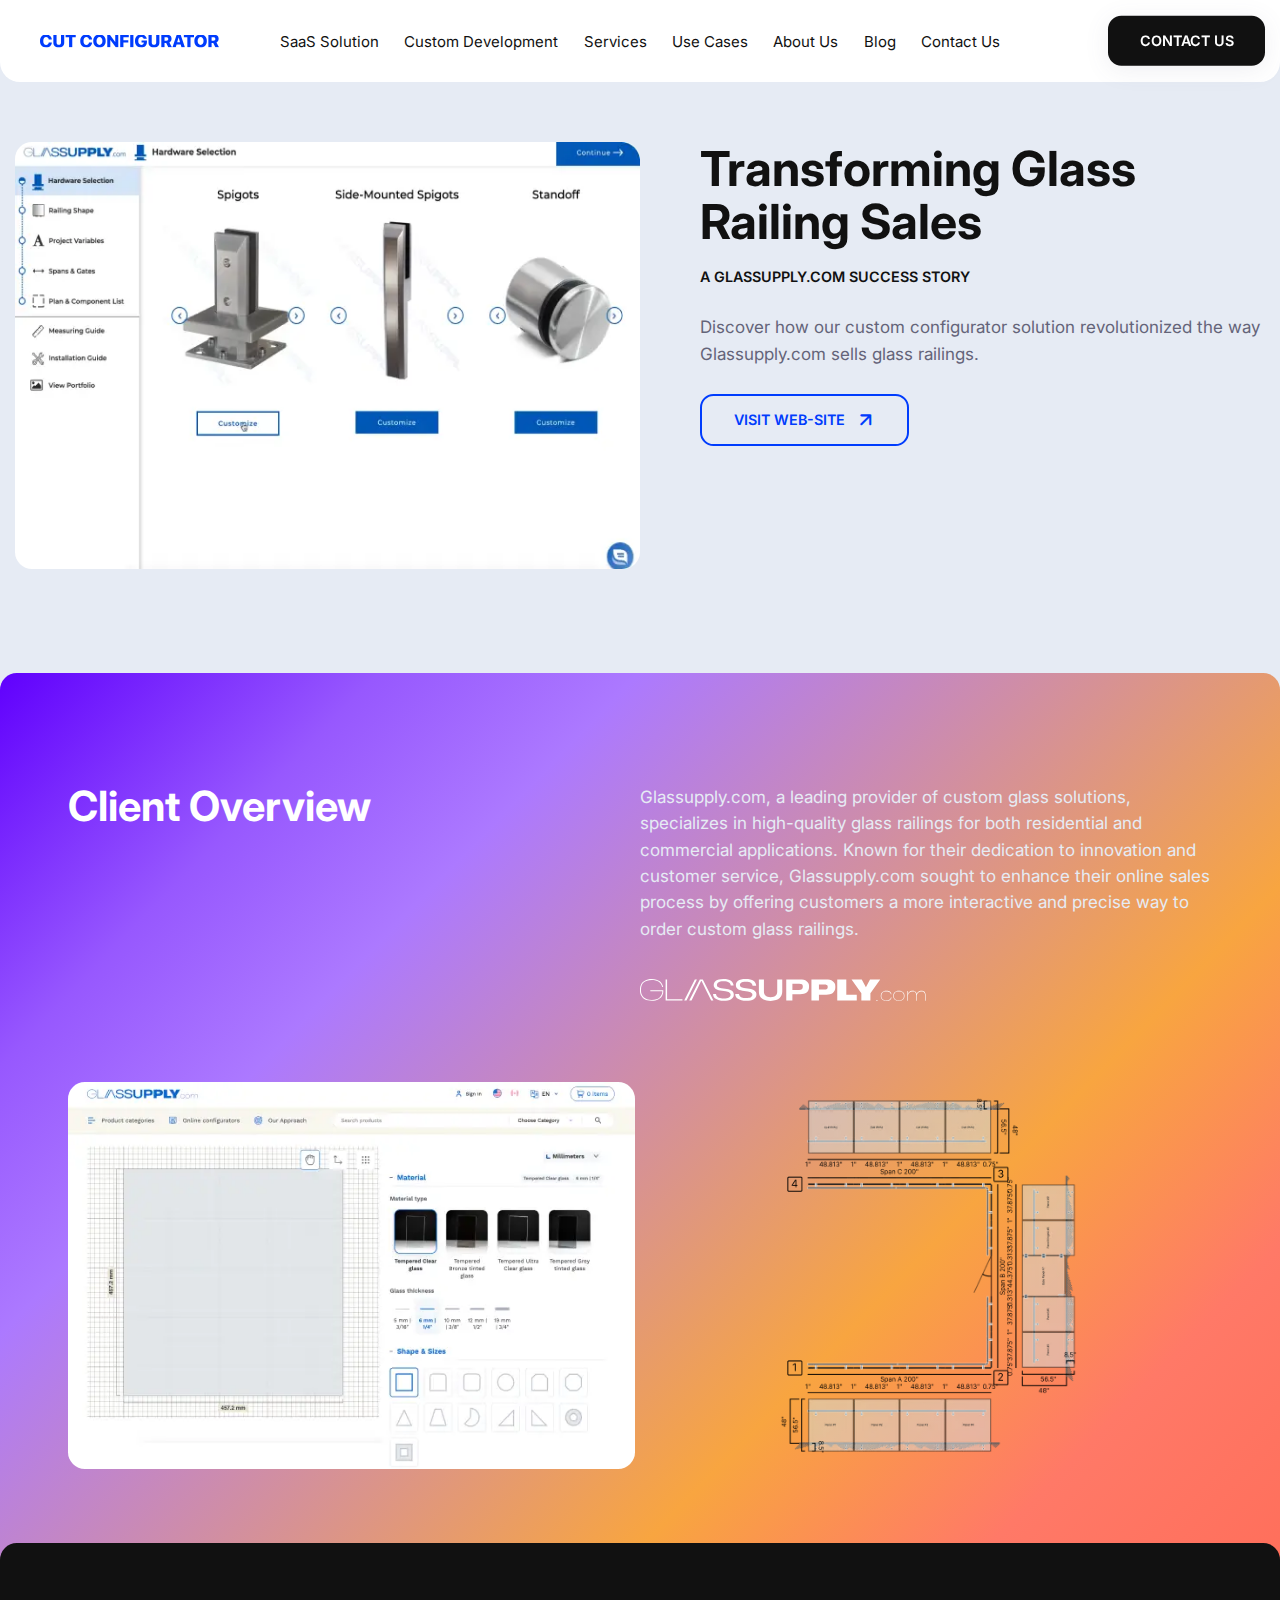
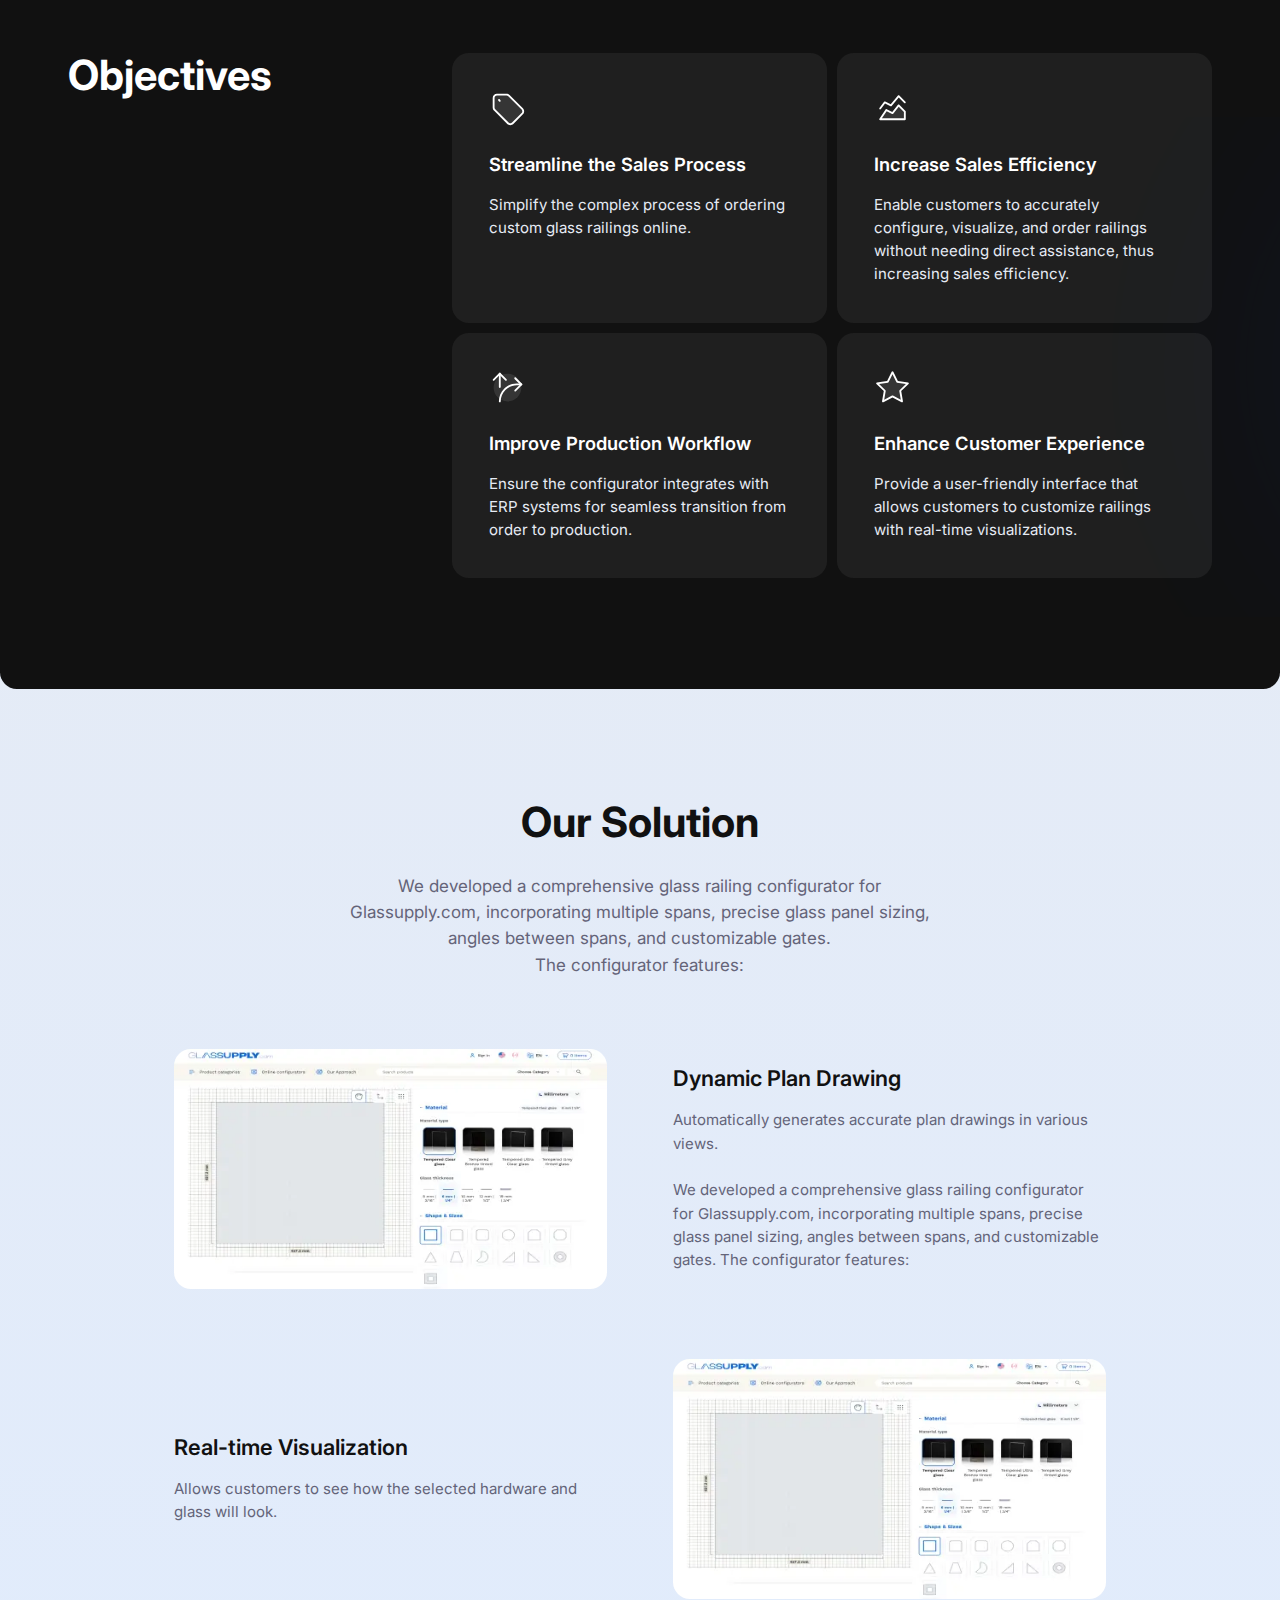
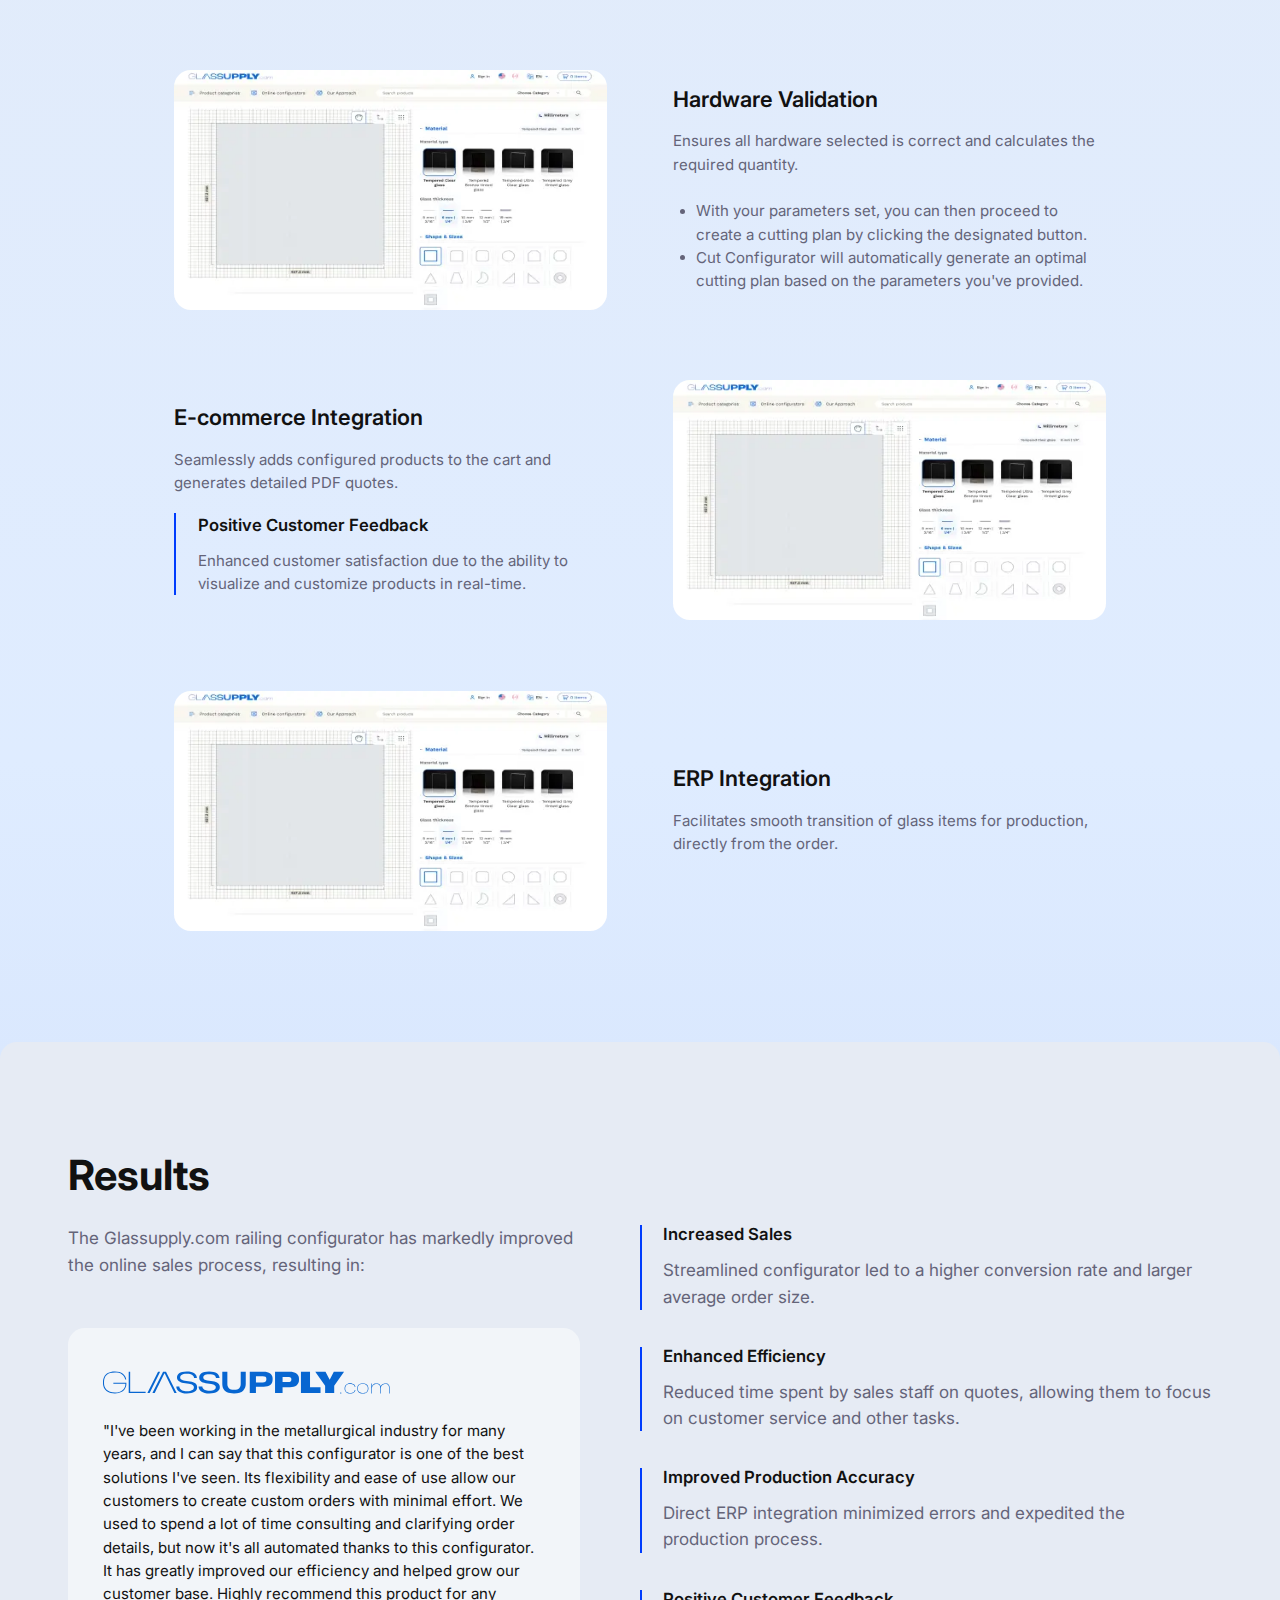
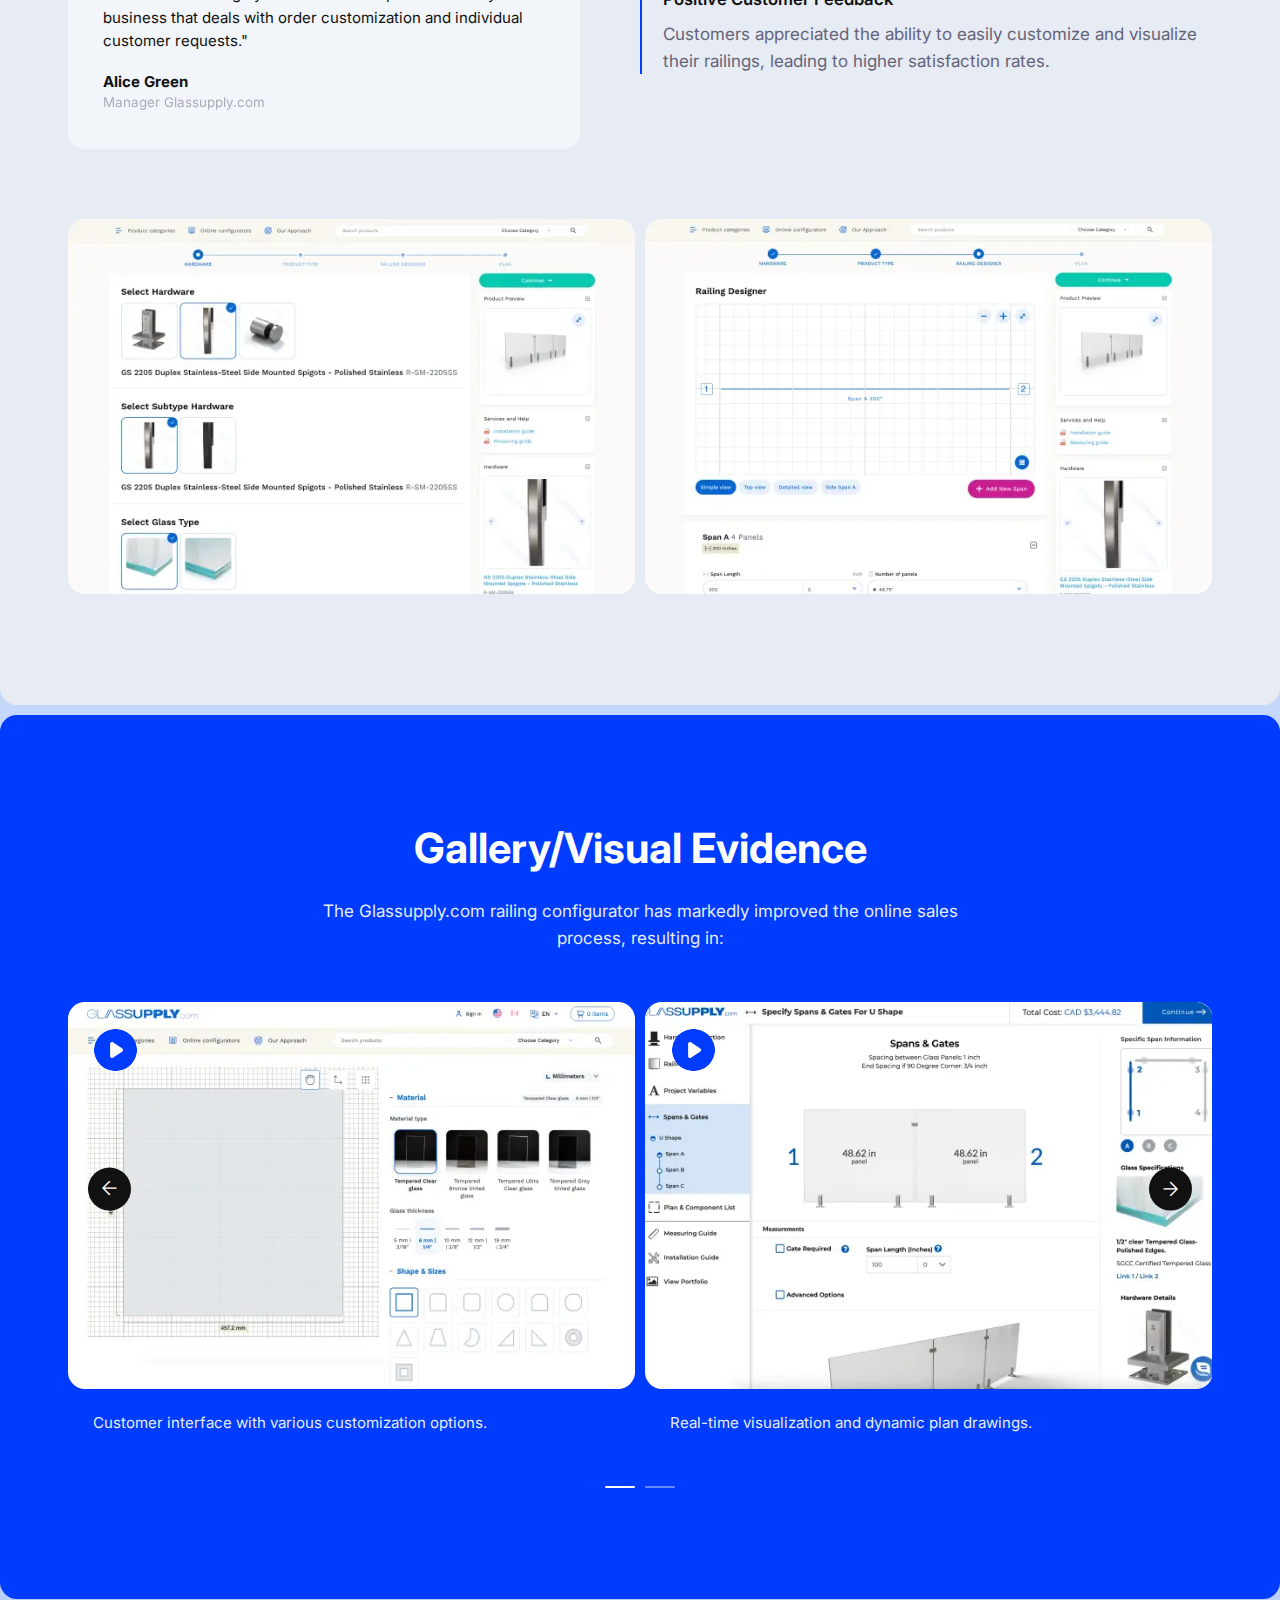
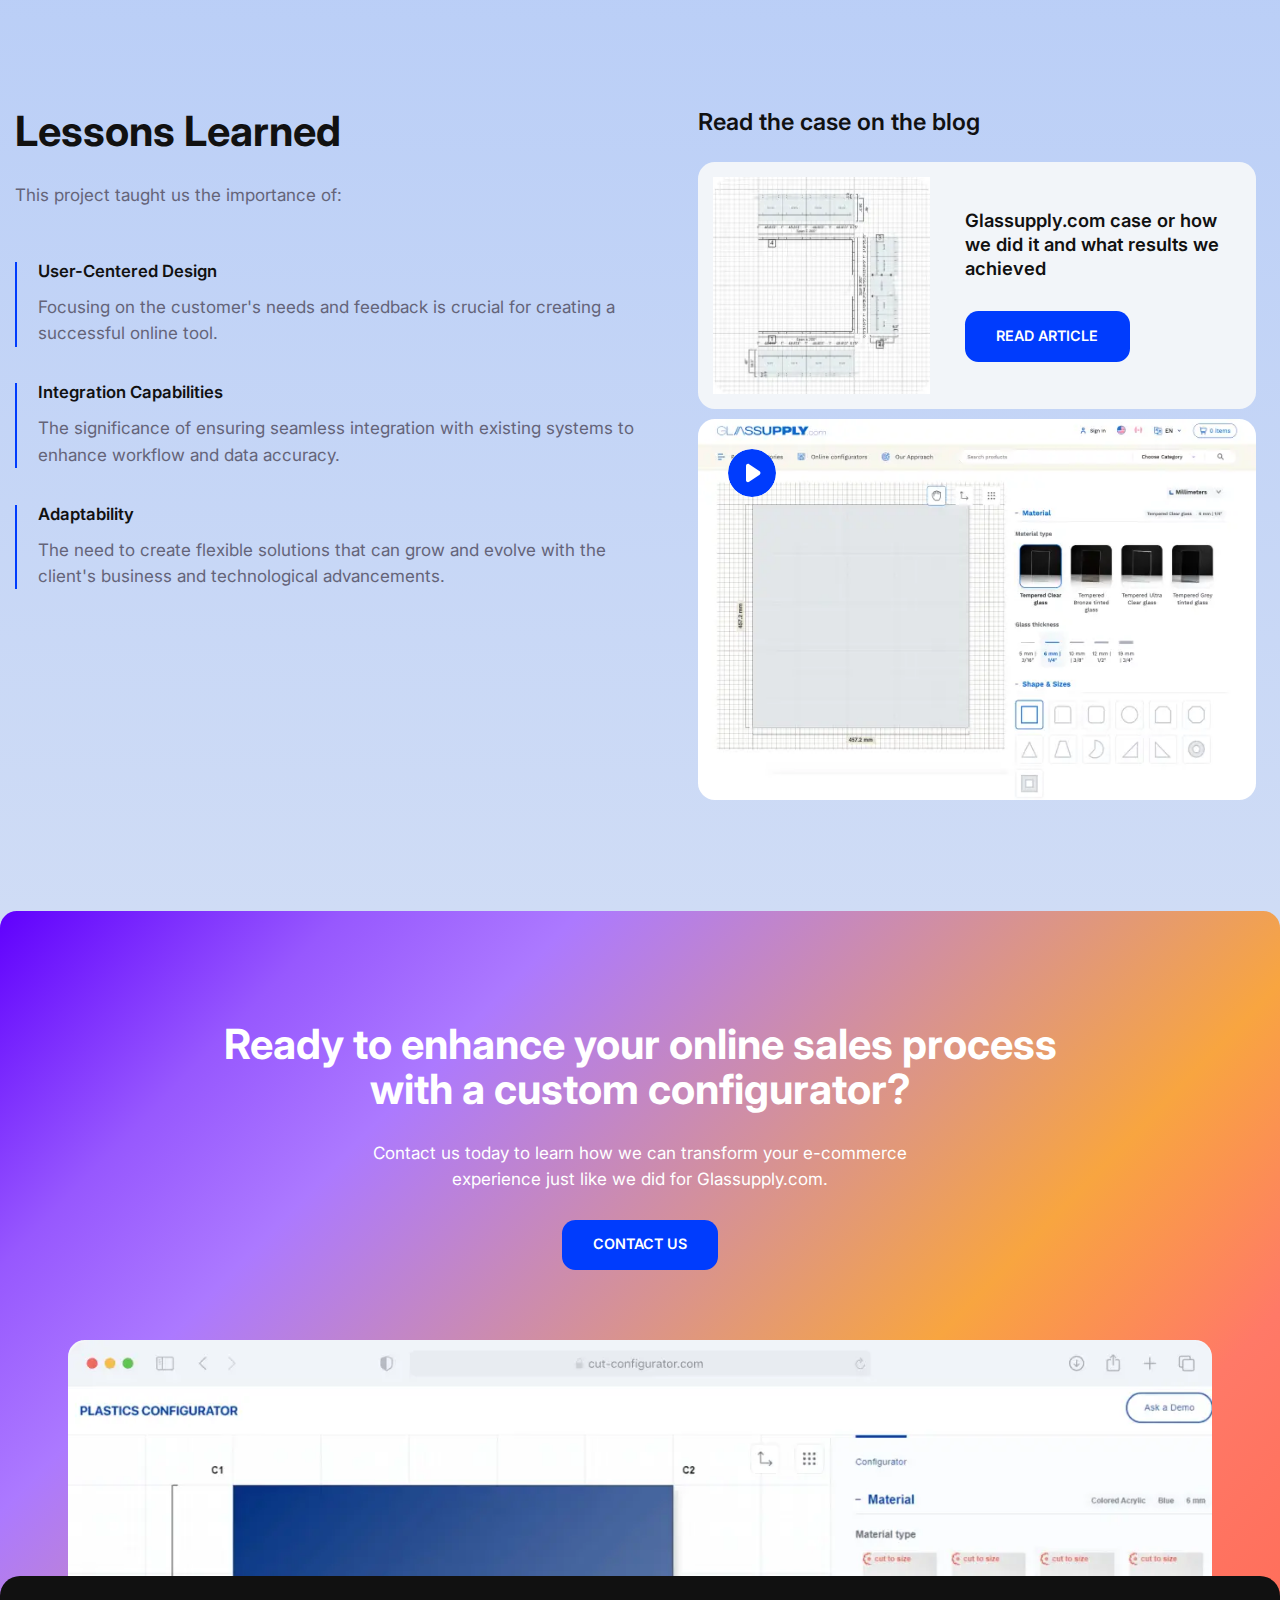
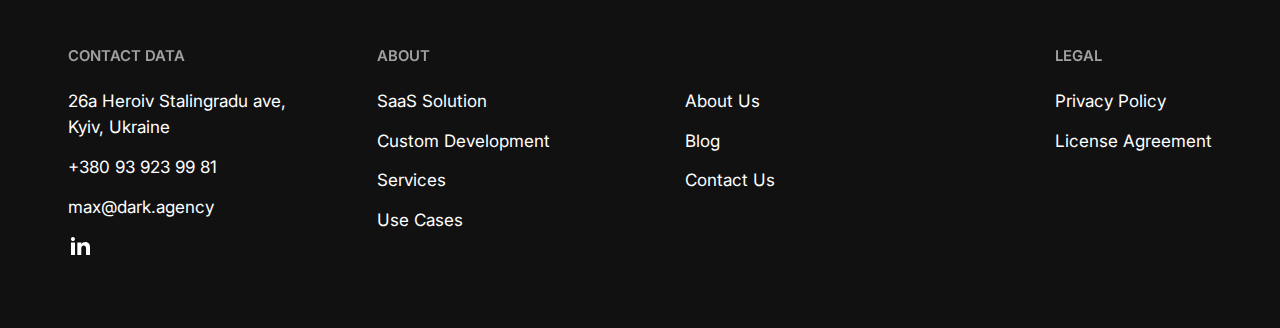
==== commit 7bed4cd5: "Update cases.html" ====
--- a/cases.html
+++ b/cases.html
@@ -27,7 +27,7 @@
 							<li class="menu__item _icon-arrow-link"><a href="services.html" class="menu__link">Services</a></li>
 							<li class="menu__item _icon-arrow-link"><a href="cases.html" class="menu__link">Use Cases</a></li>
 							<li class="menu__item _icon-arrow-link"><a href="about.html" class="menu__link">About Us</a></li>
-							<li class="menu__item _icon-arrow-link"><a href="#" class="menu__link">Blog</a></li>
+							<li class="menu__item _icon-arrow-link"><a href="blog.html" class="menu__link">Blog</a></li>
 							<li class="menu__item _icon-arrow-link"><a href="contact.html" class="menu__link">Contact Us</a></li>
 						</ul>
 					</nav>
@@ -463,4 +463,4 @@
 	<script src="files/intl-tel-input/utils.js?_v=20240519044227"></script>
 </body>
 
-</html>+</html>
